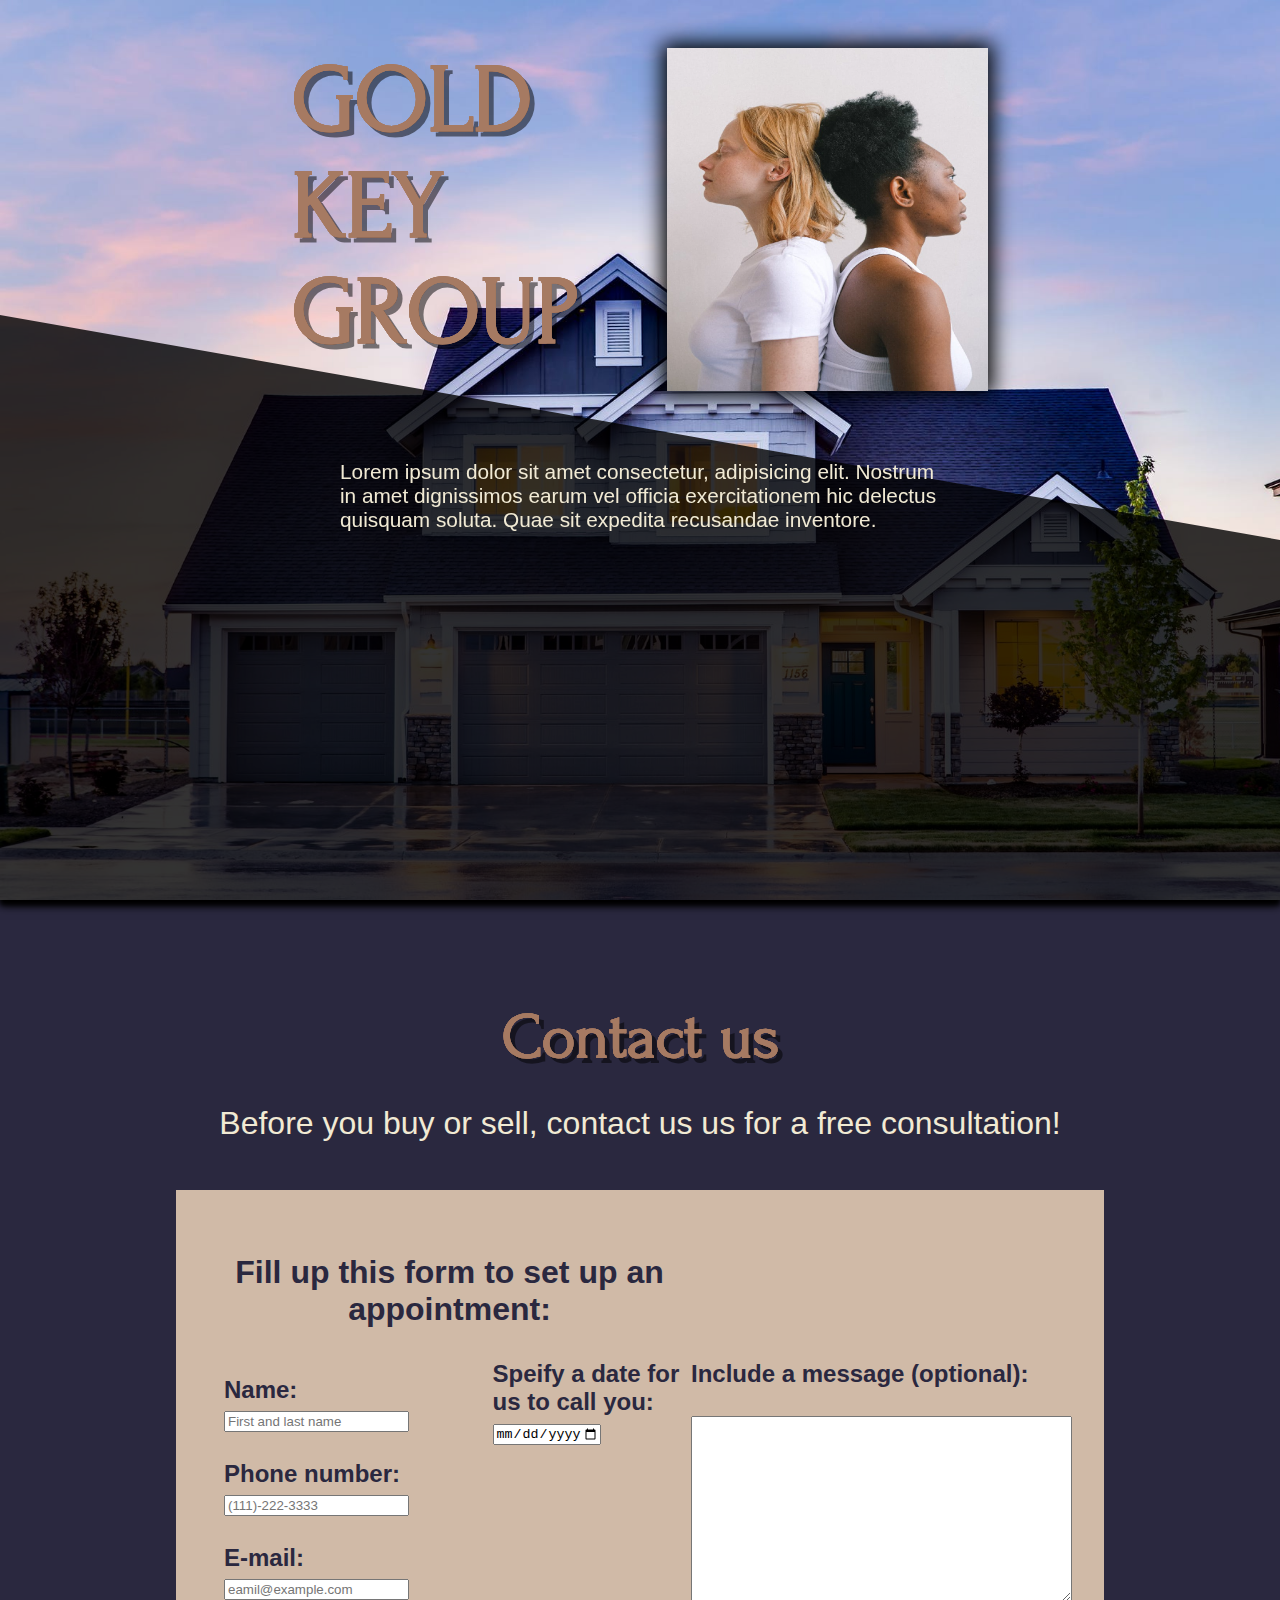
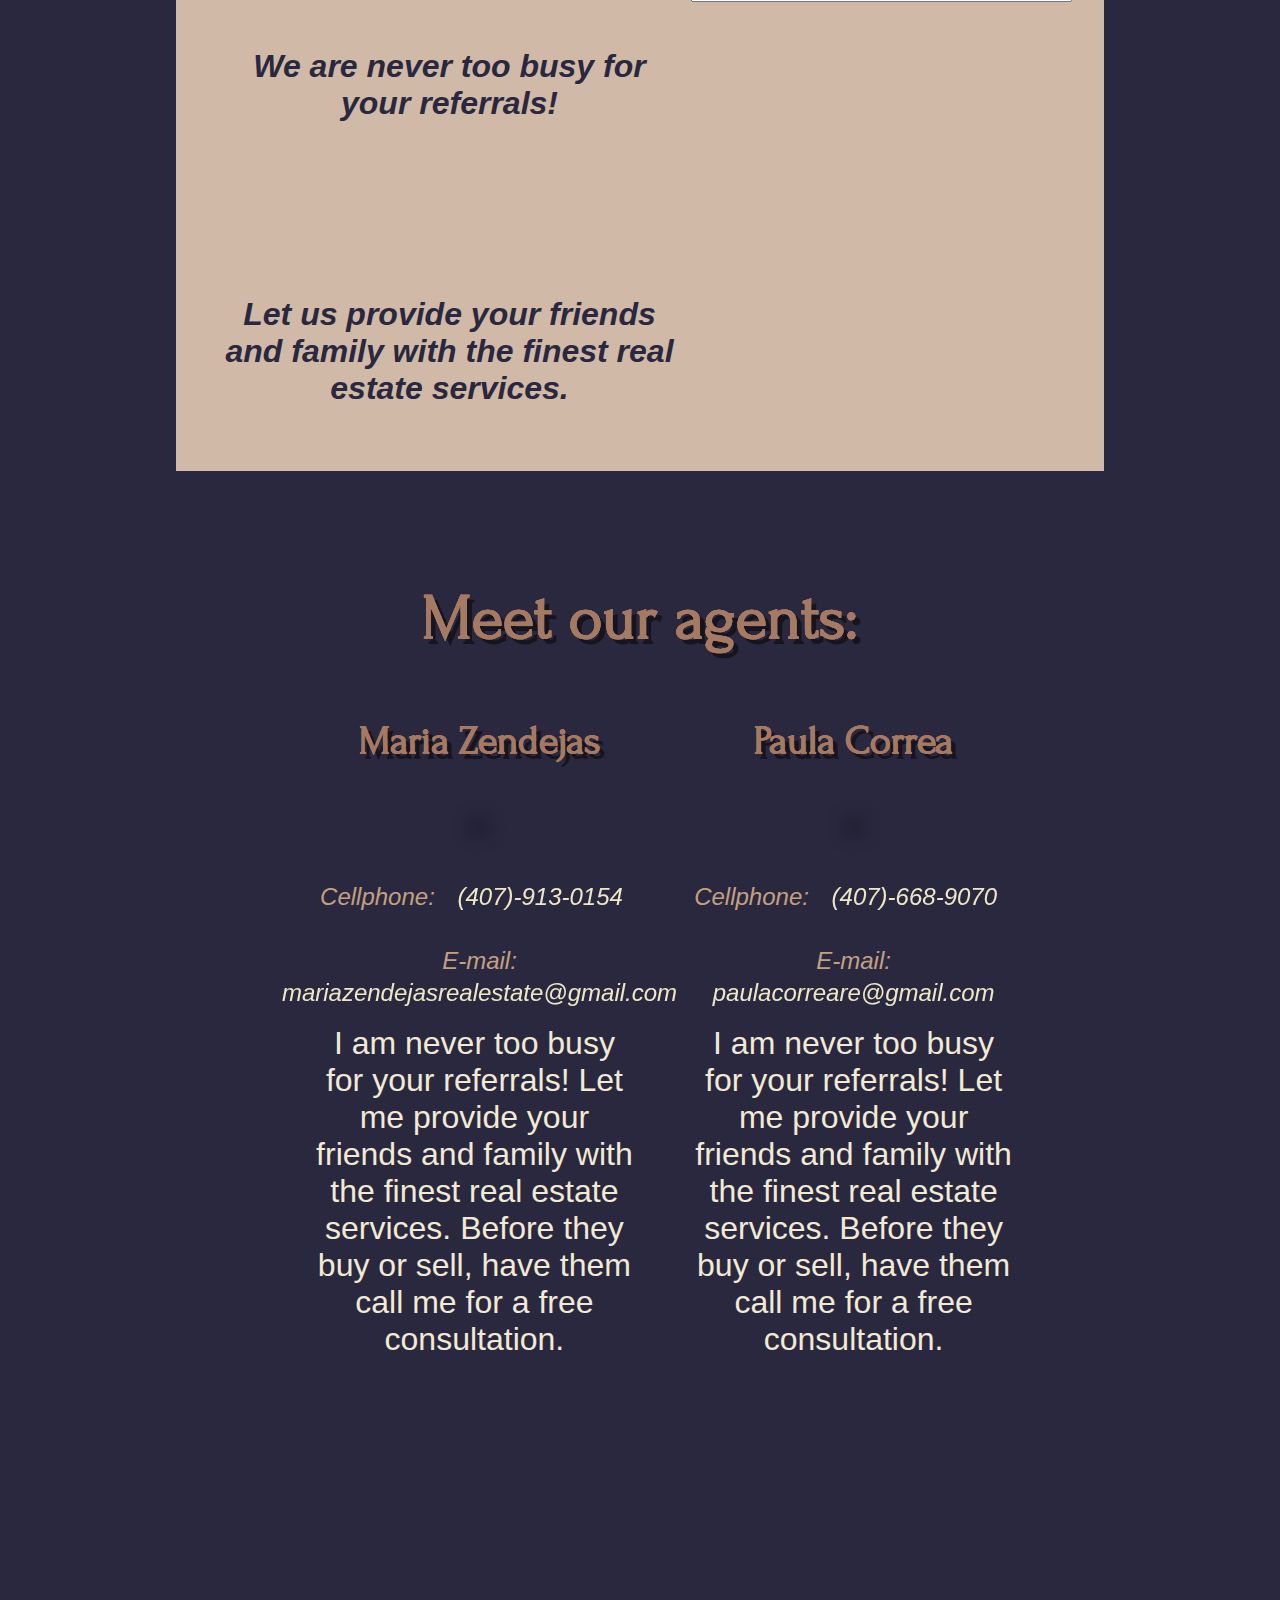
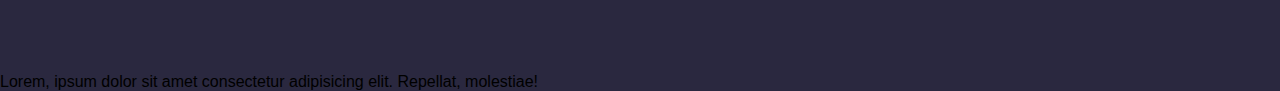
==== HTML/index.html @ a9378dc8 "adding GKG" ====
<!DOCTYPE html>
<html lang="en">
  <head>
    <meta charset="UTF-8" />
    <meta name="viewport" content="width=device-width, initial-scale=1.0" />
    <title>GKG-Prop</title>
    <link rel="stylesheet" href="../CSS/main/main.css" />
    <script
      src="https://kit.fontawesome.com/76fa9a81bb.js"
      crossorigin="anonymous"
    ></script>
  </head>
  <!-- BODY START -->
  <body class="grid">
    <!-- FIRST SCREEN / HEADER START -->
    <section class="first--screen">
      <header class="main-header">
        <div class="flex--container">
          <h1 class="gkg gkg--lrg">
            GOLD <br />
            KEY <br />
            GROUP
          </h1>
          <div class="header--icons">
            <a href="#home">
              <svg class="fas fa-home"></svg>
            </a>
            <a href="#">
              <svg class="fas fa-envelope"></svg>
            </a>
            <a href="#">
              <svg class="fas fa-phone"></svg>
            </a>
          </div>
          <img src="../Images/b2b-2.png" alt="Our Real Estate Agents" />
        </div>
        <p>
          Lorem ipsum dolor sit amet consectetur, adipisicing elit. Nostrum in
          amet dignissimos earum vel officia exercitationem hic delectus
          quisquam soluta. Quae sit expedita recusandae inventore.
        </p>
      </header>
    </section>
    <!-- FIRST SCREEN / HEADER END -->
    <!-- TOP NAVBAR START -->
    <div class="nav--bg" id="home">
      <nav id="main--nav">
        <h3 class="gkg">GKG</h3>
        <ul>
          <li><a href="#">Home</a></li>
          <li><a href="#">About</a></li>
          <li><a href="#">Contact</a></li>
          <li><a href="#">Search</a></li>
        </ul>
      </nav>
    </div>
    <!-- TOP NAVBAR END -->
    <!-- SECOND SCREEN /// FORM /// START -->
    <section class="screen second--screen">
      <div class="content">
        <h1 class="gkg">Contact us</h1>
        <p>Before you buy or sell, contact us us for a free consultation!</p>
        <!-- /// FORM /// -->
        <form action="#" method="post" class="contact--form">
          <p class="form--header">
            Fill up this form to set up an appointment:
          </p>
          <!--  FIRST COLUMN START -->
          <div class="form--1col">
            <!-- ### NAME ### -->
            <label for="name">Name:</label>
            <br />
            <input
              type="text"
              id="name"
              placeholder="First and last name"
              required
            />
            <br />
            <br />
            <!-- ### PHONE NUMBER ### -->
            <label for="phone">Phone number:</label>
            <br />
            <input
              type="tel"
              id="phone"
              placeholder="(111)-222-3333"
              required
            />
            <br />
            <br />
            <!-- ### E-MAIL ### -->
            <label for="email">E-mail:</label>
            <br />
            <input
              type="email"
              id="email"
              placeholder="eamil@example.com"
              required
            />
            <br />
          </div>
          <!--  FIRST COLUMN END -->
          <!-- SECOND COLUMN START -->
          <div class="form--2col">
            <!-- ### DATE ### -->
            <label for="date">
              Speify a date for us to call you:
            </label>
            <br />
            <input type="date" id="date" min="2020-06-08" max="2020-12-31" />
          </div>
          <!-- SECOND COLUMN END -->
          <!-- THIRD COLUMN START -->
          <div class="form--3col">
            <!-- ### MESSAGE ### -->
            <label for="message">Include a message (optional): <br /> </label
            ><br />
            <textarea
              name="message"
              id="message"
              cols="45"
              rows="12"
            ></textarea>
            <br />
          </div>
          <!-- THIRD COLUMN END -->
          <!-- FORM FOOTER START-->
          <div class="form--footer">
            <p>
              We are never too busy for your referrals! <br />
              <svg class="far fa-comments"></svg><br />
              Let us provide your friends and family with the finest real estate
              services.
            </p>
          </div>
          <!-- FORM FOOTER END-->
        </form>
        <!-- /// FORM END /// -->
      </div>
    </section>
    <!-- SECOND SCREEN /// FORM /// END -->
    <!-- THIRD SCREEN START -->
    <section class="screen third--screen">
      <div class="content">
        <h1 class="gkg">Meet our agents:</h1>
        <div class="agents">
          <div class="agent">
            <h2 class="gkg">Maria Zendejas</h2>
            <img src="#" alt="" />
            <address>
              Cellphone: <a href="tel:407-913-0154">(407)-913-0154</a> <br />
              <br />
              E-mail: <br />
              <a
                href="mailto:mariazendejasrealestate@gmail.com?subject=xxxx!&body=xxxxx"
                target="_blank"
                >mariazendejasrealestate@gmail.com</a
              ><br />
            </address>
            <p class="bio bio--m">
              I am never too busy for your referrals! Let me provide your
              friends and family with the finest real estate services. Before
              they buy or sell, have them call me for a free consultation.
            </p>
          </div>
          <div class="agent">
            <h2 class="gkg">Paula Correa</h2>
            <img src="#" alt="" />
            <address>
              Cellphone: <a href="tel:407-668-9070">(407)-668-9070</a> <br />
              <br />
              E-mail: <br />
              <a href="mailto:paulacorreare@gmail.com" target="_blank"
                >paulacorreare@gmail.com</a
              ><br />
            </address>
            <p class="bio">
              I am never too busy for your referrals! Let me provide your
              friends and family with the finest real estate services. Before
              they buy or sell, have them call me for a free consultation.
            </p>
          </div>
        </div>
      </div>
    </section>
    <!-- THIRD SCREEN END -->
    <!-- BACK TO TOP NAV START -->
    <nav id="bottom--nav">
      <a href="#top"><svg class="fas fa-arrow-circle-up"></svg></a>
    </nav>
    <!-- BACK TO TOP NAV END -->
    <!-- FOOTER START -->
    <footer>
      Lorem, ipsum dolor sit amet consectetur adipisicing elit. Repellat,
      molestiae!
    </footer>
    <!-- FOOTER END -->
  </body>
  <!-- BODY END -->
</html>
---- CSS/main/main.css ----
@font-face {
  font-family: forum;
  src: url("../../Fonts/Forum.otf");
}

html {
  scroll-behavior: smooth;
}

body {
  margin: 0;
  padding: 0;
  position: relative;
  font-family: -apple-system, BlinkMacSystemFont, "Segoe UI", Roboto, Oxygen, Ubuntu, Cantarell, "Open Sans", "Helvetica Neue", sans-serif;
  background: #2a283f;
}

.gkg {
  color: #a67a62;
  font-family: forum;
}

h1 {
  font-size: 4rem;
  text-shadow: 0 0, 5px 5px rgba(0, 0, 0, 0.5), 0 0, 0 0;
}

h2 {
  font-size: 2.5rem;
  text-shadow: 0 0, 5px 5px rgba(0, 0, 0, 0.5), 0 0, 0 0;
}

p {
  margin: 1em 3rem;
  color: #f1ead4;
}

.main-header {
  display: -ms-grid;
  display: grid;
  -ms-grid-rows: 1fr fit-content;
      grid-template-rows: 1fr -webkit-fit-content;
      grid-template-rows: 1fr fit-content;
  -webkit-box-pack: center;
      -ms-flex-pack: center;
          justify-content: center;
  position: relative;
}

.main-header .gkg--lrg {
  display: inline;
  font-size: 6rem;
  margin: 3rem 0rem;
  text-shadow: 0 0, 5px 5px rgba(0, 0, 0, 0.5), 0 0, 0 0;
}

.main-header p {
  bottom: 30px;
  font-size: 1.3rem;
  width: 600px;
}

.header--icons {
  display: -webkit-box;
  display: -ms-flexbox;
  display: flex;
  -webkit-box-orient: vertical;
  -webkit-box-direction: normal;
      -ms-flex-direction: column;
          flex-direction: column;
  position: absolute;
  font-size: 2em;
  top: 0;
  right: 0;
  margin: 3rem 2rem;
}

.header--icons a:link,
.header--icons a:visited {
  margin: 1rem;
  font-size: 2rem;
  color: #a67a62;
  -webkit-filter: drop-shadow(0px 0px 5px rgba(0, 0, 0, 0.5));
          filter: drop-shadow(0px 0px 5px rgba(0, 0, 0, 0.5));
}

.header--icons a:hover,
.header--icons a:active,
.header--icons a:focus {
  outline: none;
  color: #eee6c6;
}

.flex--container {
  display: -webkit-box;
  display: -ms-flexbox;
  display: flex;
  -ms-flex-wrap: wrap;
      flex-wrap: wrap;
  -webkit-box-pack: justify;
      -ms-flex-pack: justify;
          justify-content: space-between;
}

.flex--container h1 {
  width: 50%;
}

.flex--container img {
  width: 321px;
}

@font-face {
  font-family: forum;
  src: url("../../Fonts/Forum.otf");
}

.nav--bg {
  background: #2a283f;
  position: -webkit-sticky;
  position: sticky;
  top: 0;
  bottom: 0;
  -webkit-box-shadow: 0px 5px 10px 0px;
          box-shadow: 0px 5px 10px 0px;
  z-index: 2;
}

#main--nav {
  background: #2a283f;
  display: -webkit-box;
  display: -ms-flexbox;
  display: flex;
  -webkit-box-pack: justify;
      -ms-flex-pack: justify;
          justify-content: space-between;
  width: 80%;
  margin: 0 auto;
}

#main--nav .gkg {
  font-size: 1.4rem;
  -ms-grid-column-align: center;
      justify-self: center;
  -ms-flex-item-align: center;
      -ms-grid-row-align: center;
      align-self: center;
}

#main--nav ul {
  display: -webkit-box;
  display: -ms-flexbox;
  display: flex;
  -webkit-box-flex: 2;
      -ms-flex: 2;
          flex: 2;
  -webkit-box-pack: end;
      -ms-flex-pack: end;
          justify-content: flex-end;
  -webkit-box-align: center;
      -ms-flex-align: center;
          align-items: center;
}

#main--nav li {
  list-style: none;
}

#main--nav a:link,
#main--nav a:visited {
  position: relative;
  z-index: 1;
  text-decoration: none;
  color: #eee6c6;
  margin: 1rem;
}

#main--nav a:link::after,
#main--nav a:visited::after {
  content: "";
  position: absolute;
  left: 0;
  bottom: -8px;
  width: 100%;
  height: 2px;
  background: currentColor;
  -webkit-transform: scaleX(0);
          transform: scaleX(0);
  -webkit-transform-origin: right;
          transform-origin: right;
  -webkit-transition: -webkit-transform 250ms ease-in;
  transition: -webkit-transform 250ms ease-in;
  transition: transform 250ms ease-in;
  transition: transform 250ms ease-in, -webkit-transform 250ms ease-in;
}

#main--nav a:hover,
#main--nav a:active,
#main--nav a:focus {
  outline: none;
  color: #c3a082;
}

#main--nav a:hover::after,
#main--nav a:active::after,
#main--nav a:focus::after {
  -webkit-transform: scaleX(1);
          transform: scaleX(1);
  -webkit-transform-origin: left;
          transform-origin: left;
}

#bottom--nav {
  display: -webkit-inline-box;
  display: -ms-inline-flexbox;
  display: inline-flex;
  justify-self: flex-end;
  position: absolute;
  position: -webkit-sticky;
  position: sticky;
  bottom: 0;
  margin: 0 0 0 calc(100% - 4rem);
}

#bottom--nav a:link,
#bottom--nav a:visited {
  margin: 1rem;
  font-size: 2rem;
  color: #a67a62;
  -webkit-filter: drop-shadow(0px 0px 5px rgba(0, 0, 0, 0.5));
          filter: drop-shadow(0px 0px 5px rgba(0, 0, 0, 0.5));
}

#bottom--nav a:hover,
#bottom--nav a:active,
#bottom--nav a:focus {
  outline: none;
  color: #eee6c6;
}

@font-face {
  font-family: forum;
  src: url("../../Fonts/Forum.otf");
}

section {
  min-height: 100vh;
  max-height: -webkit-fit-content;
  max-height: -moz-fit-content;
  max-height: fit-content;
}

.screen {
  display: -ms-grid;
  display: grid;
  -ms-grid-columns: 10vw 80vw 10vw;
      grid-template-columns: 10vw 80vw 10vw;
}

.first--screen {
  background: url("../../Images/house--bg.jpeg");
  background-size: cover;
  background-attachment: fixed;
  position: relative;
  z-index: 3;
  -webkit-box-shadow: 0px 5px 5px 0px;
          box-shadow: 0px 5px 5px 0px;
}

.first--screen::after {
  content: "";
  position: absolute;
  background: rgba(0, 0, 0, 0.8);
  background-attachment: sticky;
  -webkit-clip-path: polygon(0 35vh, 100% 60%, 100% 100%, 0 100%);
          clip-path: polygon(0 35vh, 100% 60%, 100% 100%, 0 100%);
  top: 0;
  z-index: -1;
  height: 100%;
  width: 100vw;
}

.third--screen {
  margin: 2rem 0;
}

.content {
  -ms-grid-column: 2;
  -ms-grid-column-span: 1;
  grid-column: 2/3;
  justify-items: center;
}

.content h1 {
  text-align: center;
  margin: 2rem auto;
}

.content p {
  text-align: center;
  margin: 1rem 0;
  font-size: 2rem;
}

.content form {
  display: -ms-grid;
  display: grid;
  margin: 3rem;
  padding: 2rem;
  -ms-grid-columns: (minmax(fitcontent, 33%))[3];
      grid-template-columns: repeat(3, minmax(fitcontent, 33%));
  -ms-grid-rows: (fitcontent)[3];
      grid-template-rows: repeat(3, fitcontent);
  background: #d0baa7;
  font-weight: bold;
  font-size: 1.5rem;
  color: #2a283f;
}

.content form .form--header, .content form .form--1col, .content form .form--footer {
  -ms-grid-column: 1;
  -ms-grid-column-span: 2;
  grid-column: 1/3;
  -ms-grid-row: 1;
  -ms-grid-row-span: 1;
  grid-row: 1/2;
  justify-items: center;
  -webkit-box-align: center;
      -ms-flex-align: center;
          align-items: center;
  padding: 1rem;
  color: #2a283f;
}

.content form .form--header p, .content form .form--1col p, .content form .form--footer p {
  width: 100%;
  color: #2a283f;
  font-size: 2rem;
}

.content form .form--header svg, .content form .form--1col svg, .content form .form--footer svg {
  margin: 0.5rem;
  font-size: 3rem;
  color: #2a283f;
}

.content form .form--1col {
  -ms-grid-column: 1;
  -ms-grid-column-span: 1;
  grid-column: 1/2;
  -ms-grid-row: 2;
  -ms-grid-row-span: 1;
  grid-row: 2/3;
}

.content form .form--2col, .content form .form--3col {
  -ms-grid-column: 2;
  -ms-grid-column-span: 1;
  grid-column: 2/3;
}

.content form .form--3col {
  -ms-grid-column: 3;
  -ms-grid-column-span: 1;
  grid-column: 3/4;
}

.content form .form--footer {
  -ms-grid-column: 1;
  -ms-grid-column-span: 2;
  grid-column: 1/3;
  -ms-grid-row: 3;
  -ms-grid-row-span: 1;
  grid-row: 3/4;
  font-style: italic;
  overflow-wrap: break-word;
}

.content .agents {
  display: -webkit-box;
  display: -ms-flexbox;
  display: flex;
  -webkit-box-pack: space-evenly;
      -ms-flex-pack: space-evenly;
          justify-content: space-evenly;
  -ms-flex-wrap: wrap;
      flex-wrap: wrap;
  text-align: center;
  font-size: 1.5rem;
}

.content .agents a:link,
.content .agents a:visited {
  position: relative;
  z-index: 1;
  text-decoration: none;
  color: #eee6c6;
  margin: 1rem;
}

.content .agents a:link::after,
.content .agents a:visited::after {
  content: "";
  position: absolute;
  left: 0;
  bottom: -8px;
  width: 100%;
  height: 2px;
  background: currentColor;
  -webkit-transform: scaleX(0);
          transform: scaleX(0);
  -webkit-transform-origin: right;
          transform-origin: right;
  -webkit-transition: -webkit-transform 250ms ease-in;
  transition: -webkit-transform 250ms ease-in;
  transition: transform 250ms ease-in;
  transition: transform 250ms ease-in, -webkit-transform 250ms ease-in;
}

.content .agents a:hover,
.content .agents a:active,
.content .agents a:focus {
  outline: none;
  color: #c3a082;
}

.content .agents a:hover::after,
.content .agents a:active::after,
.content .agents a:focus::after {
  -webkit-transform: scaleX(1);
          transform: scaleX(1);
  -webkit-transform-origin: left;
          transform-origin: left;
}

.content .agents position .agent {
  position: initial;
}

.content .agents h2 {
  text-align: center;
  margin-bottom: 1rem;
}

.content .agents img {
  background: white;
}

.content .agents address {
  color: #c3a082;
  line-height: 2rem;
}

.content .agents .bio {
  width: 321px;
}

.content .agents .bio--m {
  margin-left: 3rem;
}

img {
  margin: 3rem 0rem;
  width: 20rem;
  -webkit-box-shadow: 0px 0px 20px 5px;
          box-shadow: 0px 0px 20px 5px;
}

h1 {
  margin: 0;
}

#b2t {
  background: green;
  position: -webkit-sticky;
  position: sticky;
  bottom: 0;
}
/*# sourceMappingURL=main.css.map */
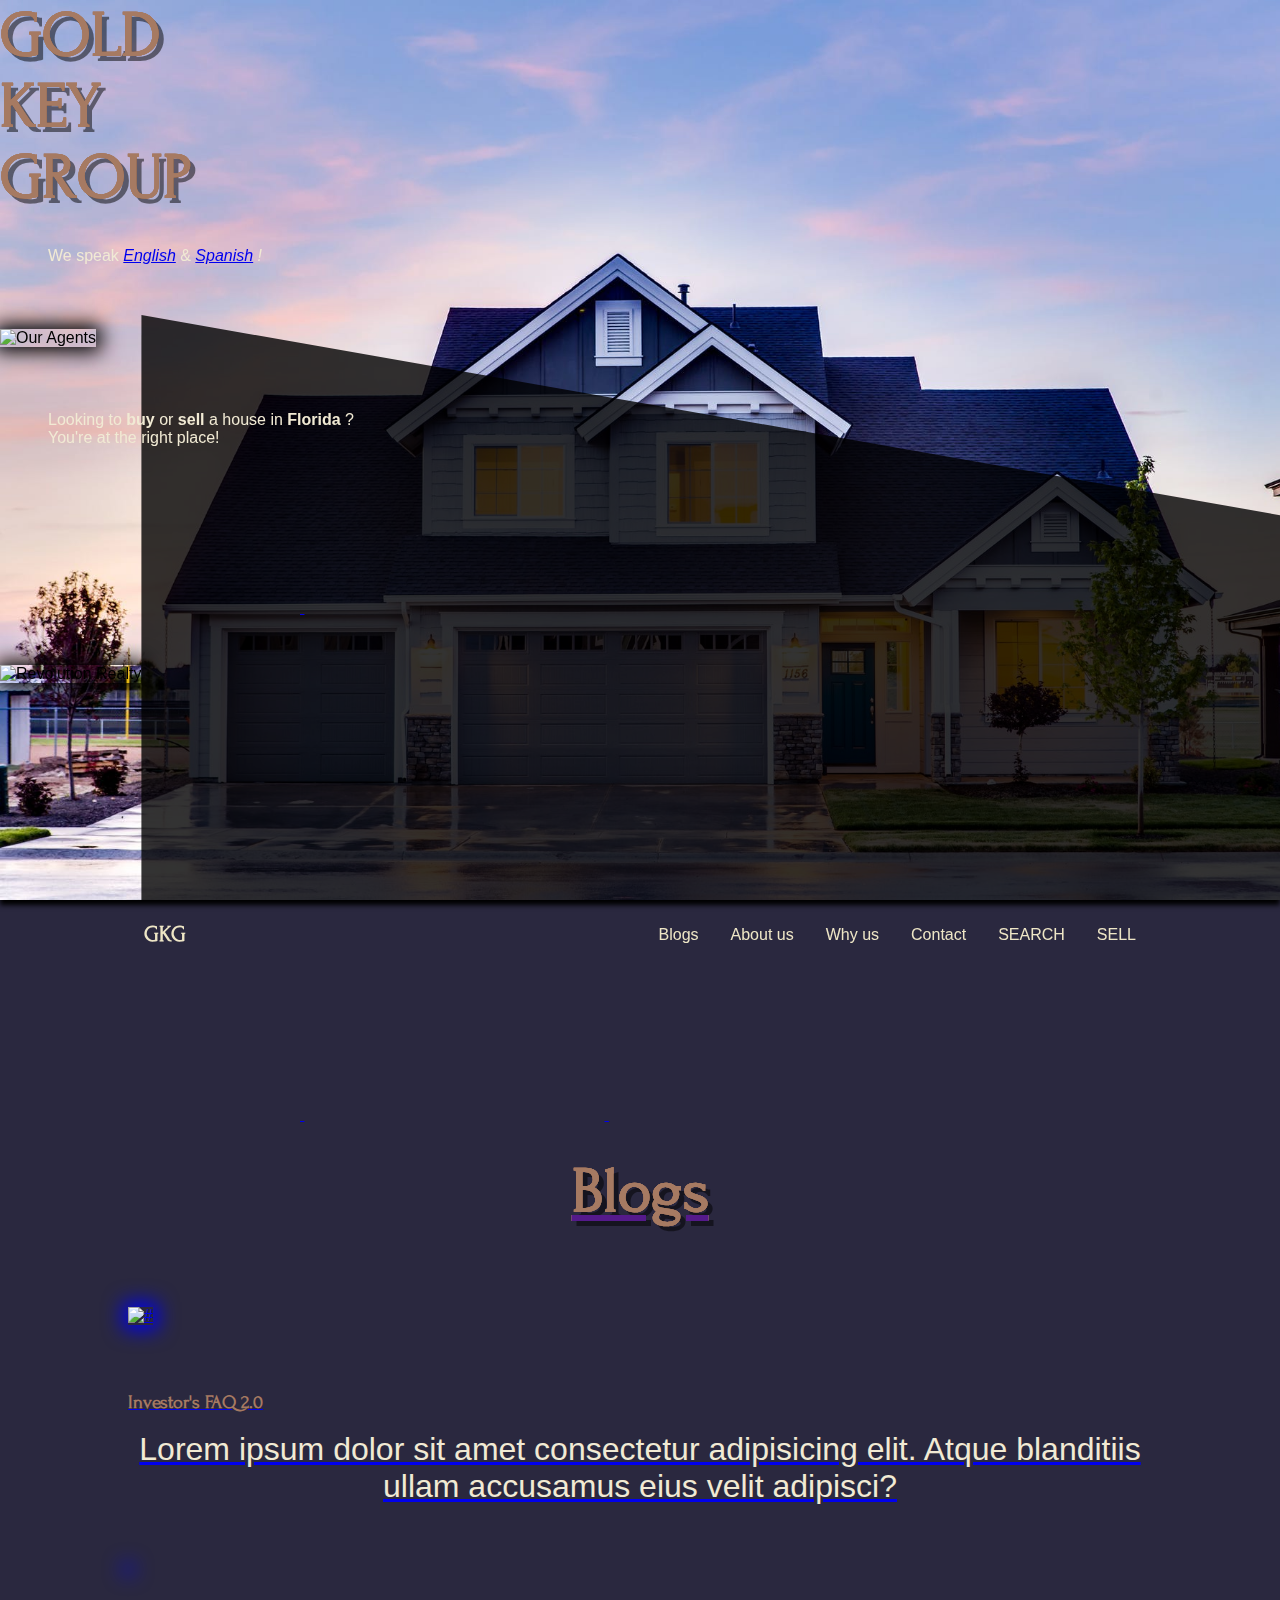
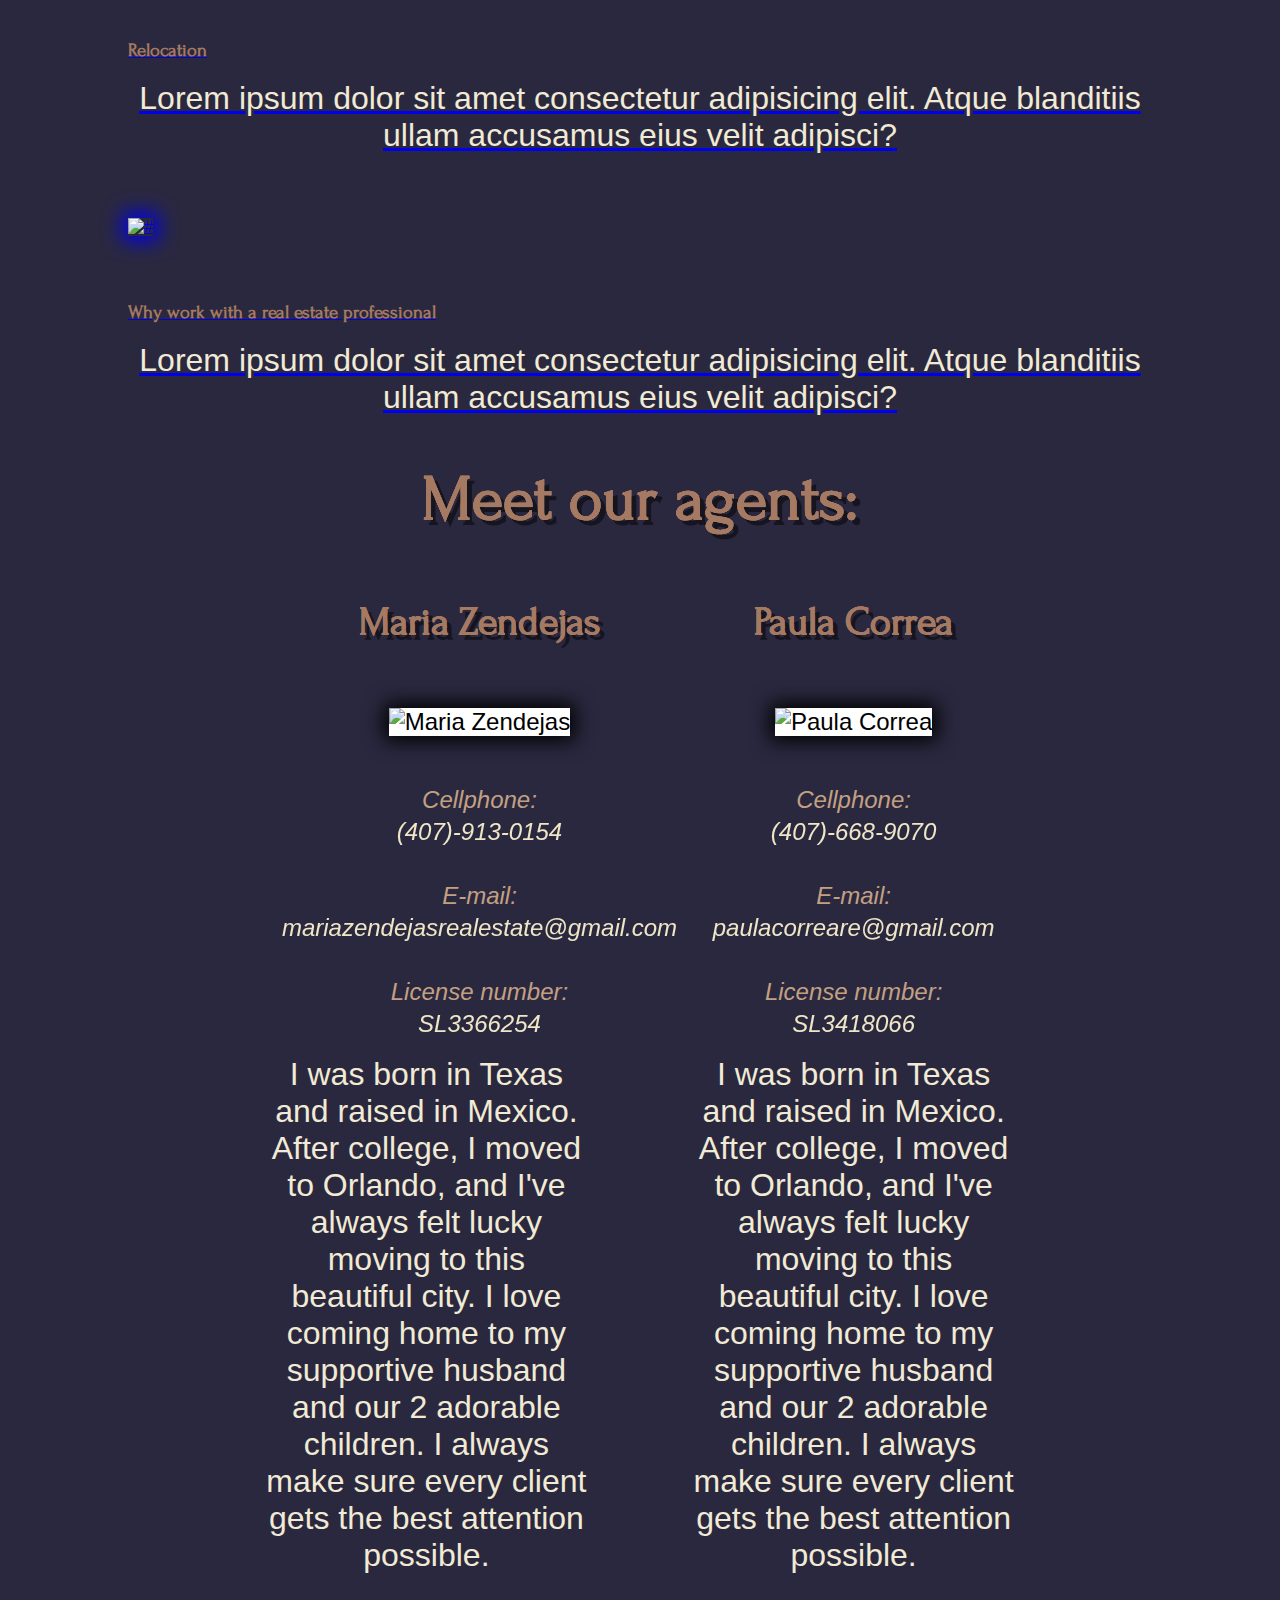
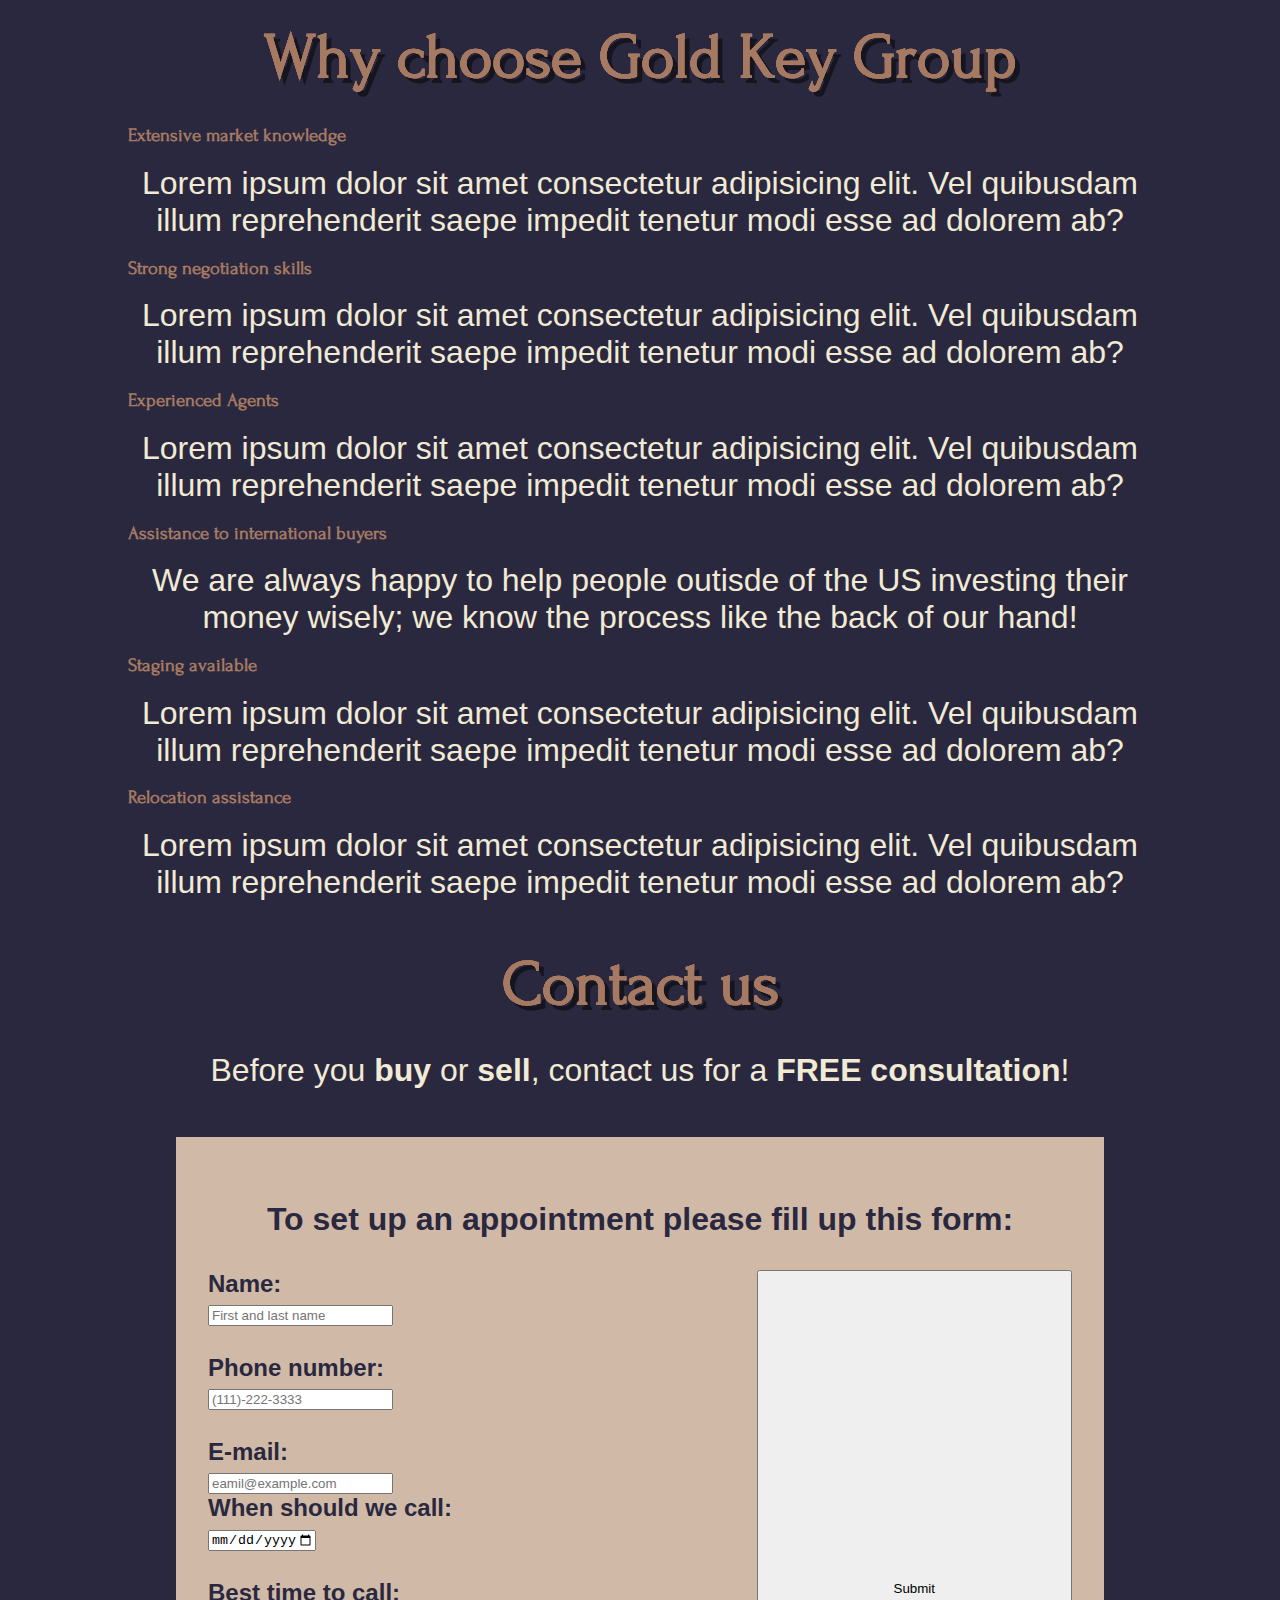
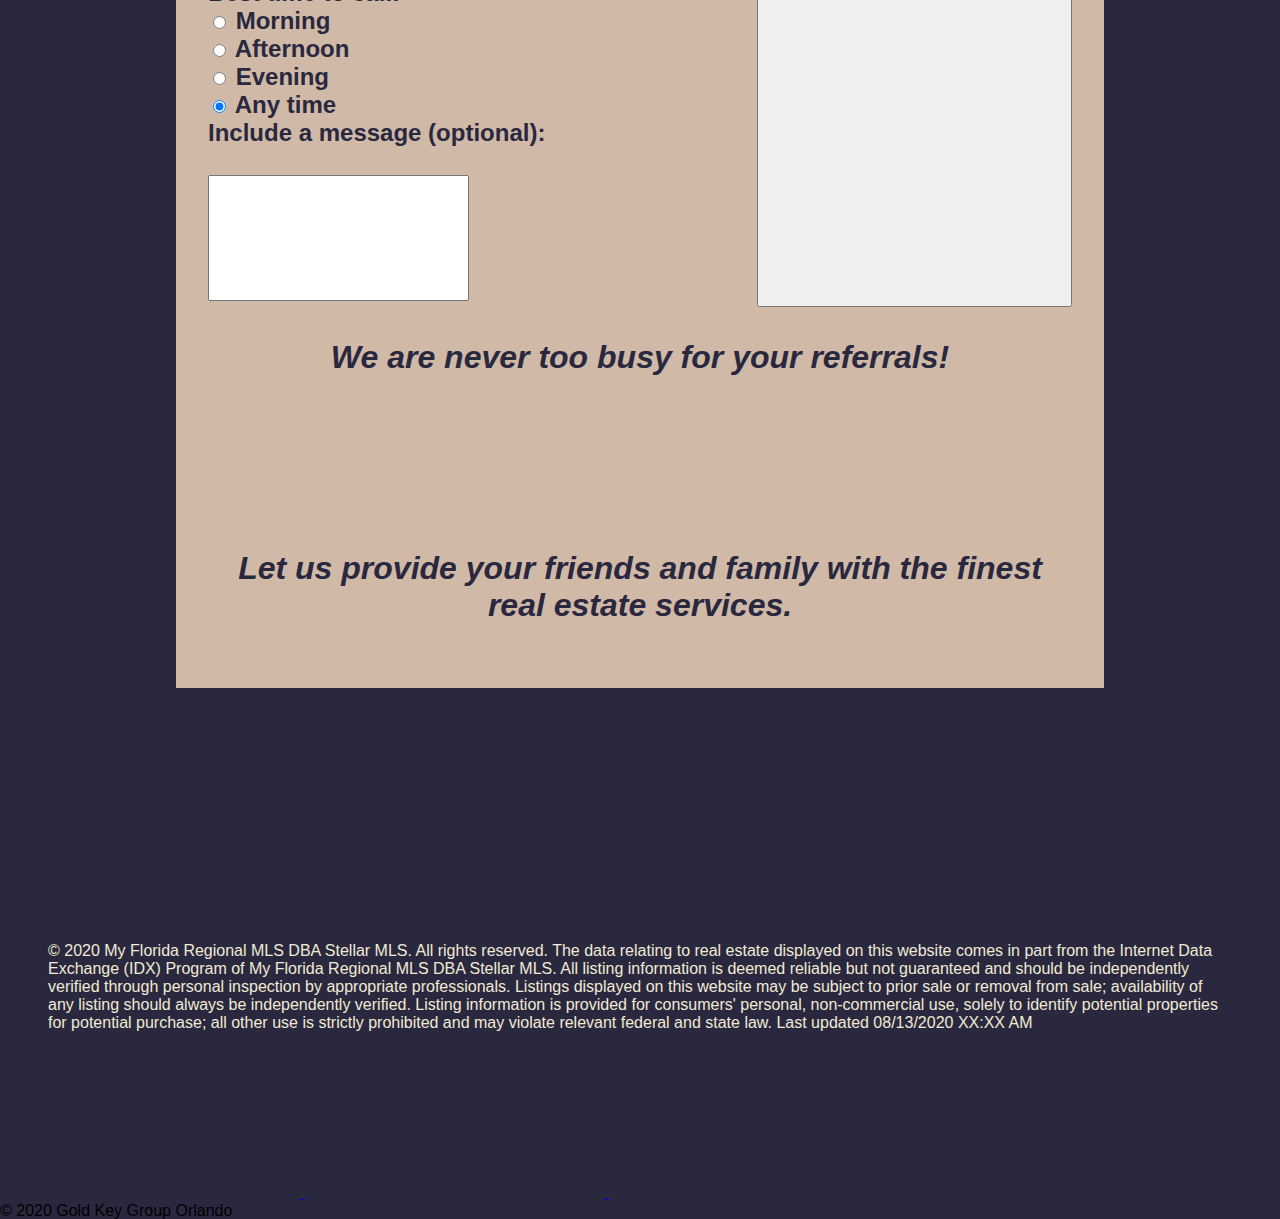
==== commit cf854905: "2.0" ====
--- a/HTML/index.html
+++ b/HTML/index.html
@@ -3,128 +3,397 @@
   <head>
     <meta charset="UTF-8" />
     <meta name="viewport" content="width=device-width, initial-scale=1.0" />
-    <title>GKG-Prop</title>
+    <meta
+      name="description"
+      content="Gold Key Group is part of Realty Revolution, where you can find some of the finest realtors in Orlando"
+    />
+    <meta
+      name="keywords"
+      content="buy house, sell house, buy home, sell home, orlando, florida, realtor, realty, stellar mls, revolution realty, new construction, windermere, winter garden, florida home investment"
+    />
+    <title>Gold Key Group - Realtors in Orlando</title>
+
     <link rel="stylesheet" href="../CSS/main/main.css" />
+    <link rel="shortcut icon" type="image/ico" href="../Images/favicon.ico" />
+
     <script
       src="https://kit.fontawesome.com/76fa9a81bb.js"
       crossorigin="anonymous"
     ></script>
   </head>
   <!-- BODY START -->
-  <body class="grid">
-    <!-- FIRST SCREEN / HEADER START -->
-    <section class="first--screen">
-      <header class="main-header">
-        <div class="flex--container">
-          <h1 class="gkg gkg--lrg">
-            GOLD <br />
-            KEY <br />
-            GROUP
-          </h1>
-          <div class="header--icons">
-            <a href="#home">
-              <svg class="fas fa-home"></svg>
-            </a>
-            <a href="#">
-              <svg class="fas fa-envelope"></svg>
-            </a>
-            <a href="#">
-              <svg class="fas fa-phone"></svg>
-            </a>
-          </div>
-          <img src="../Images/b2b-2.png" alt="Our Real Estate Agents" />
+  <body>
+    <!-- ####################################################################### -->
+    <!-- ####################################################################### -->
+    <!-- HEADER SCREEN START -->
+    <section class="first--screen" id="home">
+      <header class="main--header">
+        <div class="header--flex">
+          <div class="header--col c1">
+            <h1 class="gkg gkg--lrg ts">
+              GOLD <br />
+              KEY <br />
+              GROUP
+            </h1>
+            <br />
+            <p class="egg--p">
+              We speak
+              <em><a href="#ENG" title="Click to translate">English</a></em> &
+              <em><a href="#ESP" title="Click to translate">Spanish</a> !</em>
+            </p>
+          </div>
+          <div class="header--col c2">
+            <img src="../Images/maria-z--and--paula-c.jpg" alt="Our Agents" class="bs" />
+          </div>
         </div>
-        <p>
-          Lorem ipsum dolor sit amet consectetur, adipisicing elit. Nostrum in
-          amet dignissimos earum vel officia exercitationem hic delectus
-          quisquam soluta. Quae sit expedita recusandae inventore.
+        <p class="egg--p" id="header--text">
+          Looking to
+          <b>buy</b>
+          or
+          <b>sell</b>
+          a house in
+          <b>Florida</b>
+          ?
+          <br>
+          You're at the right place! 
         </p>
       </header>
+      <div class="header--icons">
+        <a href="../HTML/index.html#home">
+          <svg class="fas fa-home"></svg>
+        </a>
+        <a
+          href="mailto:mariazendejas@gmail.com, paulacorreare@gmail.com?subject=Inquiry%20from%20your%20website%20&body=Hello!%0D%0A%0D%0AMy%20name%20is%3A%20%0D%0AMy%20phone%20number%20is%3A%20%0D%0AThe%20best%20time%20to%20call%20me%20is%20at%3A%20%0D%0AI'd%20like%20to%20(%20BUY%20%2F%20SELL%20)%20a%20house%20on%20ZIP%20code%3A%20%0D%0A%0D%0A(For%20buying%20fill%20this%20as%20well%2C%20please)%0D%0A%0D%0AMy%20price%20range%20for%20buying%20is%3A%20%0D%0AMinimum%20sq%20feet%3A%0D%0ABeds%3A%20%0D%0A%0D%0A(Please%20edit%20this%20template%20to%20fit%20your%20inquiry%20or%20delete%20the%20fields%20and%20type%20in%20your%20message)"
+          target="_blank"
+        >
+          <svg class="fas fa-envelope"></svg>
+        </a>
+        <a href="../HTML/index.html#phone--numbers">
+          <svg class="fas fa-phone"></svg>
+        </a>
+      </div>
+      <div class="header--b--icons">
+        <a href="https://www.facebook.com/goldkeyorlando/" target="_blank">
+          <svg class="fab fa-facebook-f"></svg>
+        </a>
+        <a href="https://www.instagram.com/goldkey_orlando/" target="_blank">
+          <i class="fab fa-instagram fa-fw"></i>
+        </a>
+        <a href="#" target="_blank">
+          <svg class="fab fa-twitter"></svg>
+        </a>
+      </div>
+      <img
+        src="../Images/Revolution Realty.png"
+        alt="Revolution Realty"
+        class="rr--logo bs"
+      />
     </section>
-    <!-- FIRST SCREEN / HEADER END -->
-    <!-- TOP NAVBAR START -->
-    <div class="nav--bg" id="home">
+<!-- HEADER SCREEN END -->
+<!-- ####################################################################### -->
+<!-- ####################################################################### -->
+<!-- TOP NAVBAR START -->
+    <div id="top--nav">
       <nav id="main--nav">
-        <h3 class="gkg">GKG</h3>
+        <h3 class="gkg"><a href="index.html">GKG</a></h3>
         <ul>
-          <li><a href="#">Home</a></li>
-          <li><a href="#">About</a></li>
-          <li><a href="#">Contact</a></li>
-          <li><a href="#">Search</a></li>
+          <li><a href="../HTML/index.html#blogs--in--main">Blogs</a></li>
+          <li><a href="../HTML/index.html#phone--numbers">About us</a></li>
+          <li><a href="../HTML/index.html#why--us">Why us</a></li>
+          <li><a href="../HTML/index.html#contact">Contact</a></li>
+          <li><a href="../HTML/search.html" target="_blank">SEARCH</a></li>
+          <li><a href="../HTML/sell.html" id="sell--home">SELL</a></li>
         </ul>
       </nav>
     </div>
+    
+    
     <!-- TOP NAVBAR END -->
-    <!-- SECOND SCREEN /// FORM /// START -->
-    <section class="screen second--screen">
+<!-- ####################################################################### -->
+<!-- ####################################################################### -->
+    <!-- MAIN START -->
+    <main>
+
+<!-- ####################################################################### -->
+<!-- ####################################################################### -->
+    <!-- BLOG SCREEN START -->
+    <div id="nav--icons">
+            <a href="../HTML/index.html#home">
+              <svg class="fas fa-home"></svg>
+            </a>
+            <a
+              href="mailto:mariazendejas@gmail.com, paulacorreare@gmail.com?subject=Inquiry%20from%20your%20website%20&body=Hello!%0D%0A%0D%0AMy%20name%20is%3A%20%0D%0AMy%20phone%20number%20is%3A%20%0D%0AThe%20best%20time%20to%20call%20me%20is%20at%3A%20%0D%0AI'd%20like%20to%20(%20BUY%20%2F%20SELL%20)%20a%20house%20on%20ZIP%20code%3A%20%0D%0A%0D%0A(For%20buying%20fill%20this%20as%20well%2C%20please)%0D%0A%0D%0AMy%20price%20range%20for%20buying%20is%3A%20%0D%0AMinimum%20sq%20feet%3A%0D%0ABeds%3A%20%0D%0A%0D%0A(Please%20edit%20this%20template%20to%20fit%20your%20inquiry%20or%20delete%20the%20fields%20and%20type%20in%20your%20message)"
+              target="_blank"
+            >
+              <svg class="fas fa-envelope"></svg>
+            </a>
+            <a href="../HTML/index.html#phone--numbers">
+              <svg class="fas fa-phone"></svg>
+            </a>
+    </div>
+    <section class="screen">
       <div class="content">
-        <h1 class="gkg">Contact us</h1>
-        <p>Before you buy or sell, contact us us for a free consultation!</p>
+        <a href="" class="title--a" title="Click here to view more blogs">
+        <h1 class="gkg ts" id="blogs--in--main">Blogs</h1>
+        </a>
+          <div class="blog--flex">
+            <a href="#" class="blog--box">
+              <img src="../Images/faq.jpeg" alt="#" class="blog--img">
+                <h3 class="blog--title gkg">
+                  Investor's FAQ 2.0
+                </h3>
+              <p class="blog--p">
+                <!-- LOREM 15 -->
+              Lorem ipsum dolor sit amet consectetur adipisicing elit. Atque blanditiis ullam accusamus eius velit adipisci?
+              </p>
+            </a>
+            <a href="#" class="blog--box">
+              <img src="../Images/faq.jpeg" alt="" class="blog--img">
+                <h3 class="blog--title gkg">
+                  Relocation
+                </h3>
+              <p class="blog--p">
+              Lorem ipsum dolor sit amet consectetur adipisicing elit. Atque blanditiis ullam accusamus eius velit adipisci?
+              </p>
+            </a>
+            <a href="#" class="blog--box">
+              <img src="../Images/faq.jpeg" alt="#" class="blog--img">
+                <h3 class="blog--title gkg">
+                  Why work with a real estate professional
+                </h3>  
+              <p class="blog--p">
+              Lorem ipsum dolor sit amet consectetur adipisicing elit. Atque blanditiis ullam accusamus eius velit adipisci?
+              </p>
+            </a>
+          </div>
+        </div>
+    </section>
+    <!-- BLOG SCREEN END -->
+<!-- ####################################################################### -->
+<!-- ####################################################################### -->
+    <!-- MEET OUR AGENTS SCREEN START -->
+    <section class="screen">
+      <div class="content">
+        <h1 class="gkg ts" id="phone--numbers">Meet our agents:</h1>
+        <div class="agents">
+          <div class="agent">
+            <h2 class="gkg ts">Maria Zendejas</h2>
+            <img src="../Images/mz.png" alt="Maria Zendejas" class="bs"/>
+            <address >
+              Cellphone: 
+              <br>
+              <a href="tel:407-913-0154" title="Call Maria">(407)-913-0154</a> 
+              <br />
+              <br />
+              E-mail: 
+              <br />
+              <a href="mailto:mariazendejas@gmail.com?subject=Inquiry%20from%20your%20website%20&body=Hello%2C%20Maria%2C%0D%0A%0D%0AMy%20name%20is%3A%20%0D%0AMy%20phone%20number%20is%3A%20%0D%0AThe%20best%20time%20to%20call%20me%20is%20at%3A%20%0D%0AI'd%20like%20to%20(%20BUY%20%2F%20SELL%20)%20a%20house%20on%20ZIP%20code%3A%20%0D%0A%0D%0A(For%20buying%20fill%20this%20as%20well%2C%20please)%0D%0A%0D%0AMy%20price%20range%20for%20buying%20is%3A%20%0D%0AMinimum%20sq%20feet%3A%0D%0ABeds%3A%20%0D%0A%0D%0A(Please%20edit%20this%20template%20to%20fit%20your%20inquiry%20or%20delete%20the%20fields%20and%20type%20in%20your%20message)" target="_blank" title="Send an e-mail to Maria">
+                mariazendejasrealestate@gmail.com
+                </a>
+              <br />
+              <br />
+              License number:
+              <br>
+              <a href="https://www.myfloridalicense.com/LicenseDetail.asp?SID=&id=980D2A1CDD96CB8620D70B49874C2E30" target="_blank">SL3366254</a>
+              <br />
+            </address>
+            <p class="bio">
+              I was born in Texas and raised in Mexico. After college, I moved to Orlando, and I've always felt lucky moving to this beautiful city. I love coming home to my supportive husband and our 2 adorable children. I always make sure every client gets the best attention possible.
+            </p>
+          </div>
+          <div class="agent">
+            <h2 class="gkg ts">Paula Correa</h2>
+            <img src="../Images/paula-correa.jpeg" alt="Paula Correa" class="bs"/>
+            <address>
+              Cellphone: 
+              <br />
+              <a href="tel:407-668-9070" title="Call Paula">(407)-668-9070</a> 
+              <br />
+              <br />
+              E-mail: 
+              <br />
+              <a href="mailto:paulacorreare@gmail.com?subject=Inquiry%20from%20your%20website%20&body=Hello%2C%20Paula%2C%0D%0A%0D%0AMy%20name%20is%3A%20%0D%0AMy%20phone%20number%20is%3A%20%0D%0AThe%20best%20time%20to%20call%20me%20is%20at%3A%20%0D%0AI'd%20like%20to%20(%20BUY%20%2F%20SELL%20)%20a%20house%20on%20ZIP%20code%3A%20%0D%0A%0D%0A(For%20buying%20fill%20this%20as%20well%2C%20please)%0D%0A%0D%0AMy%20price%20range%20for%20buying%20is%3A%20%0D%0AMinimum%20sq%20feet%3A%0D%0ABeds%3A%20%0D%0A%0D%0A(Please%20edit%20this%20template%20to%20fit%20your%20inquiry%20or%20delete%20the%20fields%20and%20type%20in%20your%20message)" target="_blank" title="Send an e-mail to Paula">
+                paulacorreare@gmail.com
+                </a>
+              <br />
+              <br>
+              License number: 
+              <br>
+              <a href="https://www.myfloridalicense.com/LicenseDetail.asp?SID=&id=59AD9E8395438A14D2DFCB680BAD1898" target="_blank">SL3418066</a>
+              <br>
+            </address>
+            <p class="bio">
+              I was born in Texas and raised in Mexico. After college, I moved to Orlando, and I've always felt lucky moving to this beautiful city. I love coming home to my supportive husband and our 2 adorable children. I always make sure every client gets the best attention possible.
+            </p>
+          </div>
+        </div>
+    </section>
+    <!-- MEET OUR AGENTS SCREEN END -->
+<!-- ####################################################################### -->
+<!-- ####################################################################### -->
+    <!-- WHY US SCREEN START -->
+    <section class="screen">
+      <div class="content">
+        <h1 class="gkg ts" id="why--us">Why choose Gold Key Group</h1>
+        <div class="why--us">
+          
+          <div class="why--us--box">
+            <div class="why--us--box--h3 gkg">
+              <h3 class="gkg ts">Extensive market knowledge</h3>
+            </div>
+            <div class="why--us--box--p">
+              <p>Lorem ipsum dolor sit amet consectetur adipisicing elit. Vel quibusdam illum reprehenderit saepe impedit tenetur modi esse ad dolorem ab?</p>
+            </div>
+          </div>
+          <div class="why--us--box">
+            <div class="why--us--box--h3 gkg">
+              <h3 class="gkg ts">Strong negotiation skills</h3>
+            </div>
+            <div class="why--us--box--p">
+              <p>Lorem ipsum dolor sit amet consectetur adipisicing elit. Vel quibusdam illum reprehenderit saepe impedit tenetur modi esse ad dolorem ab?</p>
+            </div>
+          </div>
+          <div class="why--us--box">
+            <div class="why--us--box--h3 gkg">
+              <h3 class="gkg ts">Experienced Agents</h3>
+            </div>
+            <div class="why--us--box--p">
+              <p>Lorem ipsum dolor sit amet consectetur adipisicing elit. Vel quibusdam illum reprehenderit saepe impedit tenetur modi esse ad dolorem ab?</p>
+            </div>
+          </div>
+          <div class="why--us--box">
+            <div class="why--us--box--h3 gkg">
+              <h3 class="gkg ts">Assistance to international buyers</h3>
+            </div>
+            <div class="why--us--box--p">
+              <p>
+                We are always happy to help people outisde of the US investing their money wisely; we know the process like the back of our hand!
+              </p>
+            </div>
+          </div>
+          <div class="why--us--box">
+            <div class="why--us--box--h3 gkg">
+              <h3 class="gkg ts">Staging available</h3>
+            </div>
+            <div class="why--us--box--p">
+              <p>Lorem ipsum dolor sit amet consectetur adipisicing elit. Vel quibusdam illum reprehenderit saepe impedit tenetur modi esse ad dolorem ab?</p>
+            </div>
+          </div>
+          <div class="why--us--box">
+            <div class="why--us--box--h3 gkg">
+              <h3 class="gkg ts">Relocation assistance</h3>
+            </div>
+            <div class="why--us--box--p">
+              <p>Lorem ipsum dolor sit amet consectetur adipisicing elit. Vel quibusdam illum reprehenderit saepe impedit tenetur modi esse ad dolorem ab?</p>
+            </div>
+          </div>
+          
+        </div>
+      </div>
+    </section>
+    <!-- WHY US SCREEN END -->
+<!-- ####################################################################### -->
+<!-- ####################################################################### -->
+    <!-- FORM SCREEN START -->
+    <section class="screen">
+      <div class="content" >
+        <h1 class="gkg ts" id="contact">Contact us</h1>
+        <p class="egg--p">Before you <b>buy</b> or <b>sell</b>, contact us for a <b>FREE consultation</b>!</p>
         <!-- /// FORM /// -->
-        <form action="#" method="post" class="contact--form">
+        <form action="#" method="post" class="contact--form" id="form--contact--us">
           <p class="form--header">
-            Fill up this form to set up an appointment:
+            To set up an appointment please fill up this form:
           </p>
-          <!--  FIRST COLUMN START -->
-          <div class="form--1col">
-            <!-- ### NAME ### -->
-            <label for="name">Name:</label>
-            <br />
-            <input
-              type="text"
-              id="name"
-              placeholder="First and last name"
-              required
-            />
-            <br />
-            <br />
-            <!-- ### PHONE NUMBER ### -->
-            <label for="phone">Phone number:</label>
-            <br />
-            <input
-              type="tel"
-              id="phone"
-              placeholder="(111)-222-3333"
-              required
-            />
-            <br />
-            <br />
-            <!-- ### E-MAIL ### -->
-            <label for="email">E-mail:</label>
-            <br />
-            <input
-              type="email"
-              id="email"
-              placeholder="eamil@example.com"
-              required
-            />
-            <br />
-          </div>
-          <!--  FIRST COLUMN END -->
-          <!-- SECOND COLUMN START -->
-          <div class="form--2col">
-            <!-- ### DATE ### -->
-            <label for="date">
-              Speify a date for us to call you:
-            </label>
-            <br />
-            <input type="date" id="date" min="2020-06-08" max="2020-12-31" />
-          </div>
-          <!-- SECOND COLUMN END -->
-          <!-- THIRD COLUMN START -->
-          <div class="form--3col">
-            <!-- ### MESSAGE ### -->
-            <label for="message">Include a message (optional): <br /> </label
-            ><br />
-            <textarea
-              name="message"
-              id="message"
-              cols="45"
-              rows="12"
-            ></textarea>
-            <br />
-          </div>
-          <!-- THIRD COLUMN END -->
+          <div class="form--data">
+            <!--  FIRST COLUMN START -->
+            <div class="form--col">
+              <!-- ### NAME ### -->
+              <label for="name">Name:</label>
+              <br />
+              <input
+                type="text"
+                name="name"
+                id="name"
+                placeholder="First and last name"
+                required
+              />
+              <br />
+              <br />
+              <!-- ### PHONE NUMBER ### -->
+              <label for="phone">Phone number:</label>
+              <br />
+              <input
+                type="tel"
+                name="phone"
+                id="phone"
+                placeholder="(111)-222-3333"
+                required
+              />
+              <br />
+              <br />
+              <!-- ### E-MAIL ### -->
+              <label for="email">E-mail:</label>
+              <br />
+              <input
+                type="email"
+                name="email"
+                id="email"
+                placeholder="eamil@example.com"
+                required
+              />
+              <br />
+            </div>
+            <!--  FIRST COLUMN END -->
+            <!-- SECOND COLUMN START -->
+            <div class="form--col">
+              <!-- ### DATE ### -->
+              <label for="date">
+                When should we call:
+              </label>
+              <br />
+              <input type="date" name="date" id="date" min="2020-08-06" max="2020-12-31" required/>
+              <br />
+              <br />
+              <!-- ### TIME ### -->
+              <div class="form--time">
+                <label for="time">Best time to call:</label>
+                <br />
+                <input type="radio" name="time" id="morning"  value="morning" >
+                <label for="time1" class="form--time--option">Morning</label>
+                <br>
+                <input type="radio" name="time" id="afternoon"  value="afternoon">
+                <label for="time2" class="form--time--option">Afternoon</label>
+                <br>
+                <input type="radio" name="time" id="evening"  value="evening">
+                <label for="time3" class="form--time--option">Evening</label>
+                <br>
+                <input type="radio" name="time" id="time4"  value="true" checked>
+                <label for="time4" class="form--time--option">Any time</label>
+              </div>
+            </div>
+            <!-- SECOND COLUMN END -->
+            <!-- THIRD COLUMN START -->
+            <div class="form--col">
+              <!-- ### MESSAGE ### -->
+              <label for="message">Include a message (optional):  </label>
+              <br />
+              <br />
+              <textarea
+                name="message"
+                name="message"
+                id="message"
+                form="form--contact--us"
+                cols="30"
+                rows="8"
+                style="resize: none;"
+              ></textarea>
+              <br />
+            </div>
+            <!-- THIRD COLUMN END -->
+          </div>
+          <!-- SUBMIT START -->
+          <input type="submit" id="submit" value="Submit">
+          <!-- SUBMIT END -->
           <!-- FORM FOOTER START-->
           <div class="form--footer">
             <p>
@@ -139,61 +408,49 @@
         <!-- /// FORM END /// -->
       </div>
     </section>
-    <!-- SECOND SCREEN /// FORM /// END -->
-    <!-- THIRD SCREEN START -->
-    <section class="screen third--screen">
-      <div class="content">
-        <h1 class="gkg">Meet our agents:</h1>
-        <div class="agents">
-          <div class="agent">
-            <h2 class="gkg">Maria Zendejas</h2>
-            <img src="#" alt="" />
-            <address>
-              Cellphone: <a href="tel:407-913-0154">(407)-913-0154</a> <br />
-              <br />
-              E-mail: <br />
-              <a
-                href="mailto:mariazendejasrealestate@gmail.com?subject=xxxx!&body=xxxxx"
-                target="_blank"
-                >mariazendejasrealestate@gmail.com</a
-              ><br />
-            </address>
-            <p class="bio bio--m">
-              I am never too busy for your referrals! Let me provide your
-              friends and family with the finest real estate services. Before
-              they buy or sell, have them call me for a free consultation.
-            </p>
-          </div>
-          <div class="agent">
-            <h2 class="gkg">Paula Correa</h2>
-            <img src="#" alt="" />
-            <address>
-              Cellphone: <a href="tel:407-668-9070">(407)-668-9070</a> <br />
-              <br />
-              E-mail: <br />
-              <a href="mailto:paulacorreare@gmail.com" target="_blank"
-                >paulacorreare@gmail.com</a
-              ><br />
-            </address>
-            <p class="bio">
-              I am never too busy for your referrals! Let me provide your
-              friends and family with the finest real estate services. Before
-              they buy or sell, have them call me for a free consultation.
-            </p>
-          </div>
+    <!-- FORM SCREEN END -->
+    </main>
+    <!-- MAIN END -->
+<!-- ####################################################################### -->
+<!-- ####################################################################### -->
+    <!-- BACK TO TOP NAV START -->
+    
+    <nav id="bottom--nav">
+      <a href="#blogs--in--main"><svg class="fas fa-arrow-circle-up"></svg></a>
+    </nav>
+    <!-- BACK TO TOP NAV END -->
+<!-- ####################################################################### -->
+<!-- ####################################################################### -->
+    <!-- FOOTER START -->
+    <footer>
+      <p>
+        &copy; 2020 My Florida Regional MLS DBA Stellar MLS. All rights
+        reserved. The data relating to real estate displayed on this website
+        comes in part from the Internet Data Exchange (IDX) Program of My
+        Florida Regional MLS DBA Stellar MLS. All listing information is deemed
+        reliable but not guaranteed and should be independently verified through
+        personal inspection by appropriate professionals. Listings displayed on
+        this website may be subject to prior sale or removal from sale;
+        availability of any listing should always be independently verified.
+        Listing information is provided for consumers' personal, non-commercial
+        use, solely to identify potential properties for potential purchase; all
+        other use is strictly prohibited and may violate relevant federal and
+        state law. Last updated 08/13/2020 XX:XX AM
+      </p>
+      <div class="footer--grid">
+        <div class="footer--b--icons">
+          <a href="https://www.facebook.com/goldkeyorlando/">
+            <svg class="fab fa-facebook-square"></svg>
+          </a>
+          <a href="https://www.instagram.com/goldkey_orlando/">
+            <svg class="fab fa-instagram-square"></svg>
+          </a>
+          <a href="#">
+            <svg class="fab fa-twitter-square"></svg>
+          </a>
         </div>
       </div>
-    </section>
-    <!-- THIRD SCREEN END -->
-    <!-- BACK TO TOP NAV START -->
-    <nav id="bottom--nav">
-      <a href="#top"><svg class="fas fa-arrow-circle-up"></svg></a>
-    </nav>
-    <!-- BACK TO TOP NAV END -->
-    <!-- FOOTER START -->
-    <footer>
-      Lorem, ipsum dolor sit amet consectetur adipisicing elit. Repellat,
-      molestiae!
+      <div class="copy">&copy; 2020 Gold Key Group Orlando</div>
     </footer>
     <!-- FOOTER END -->
   </body>
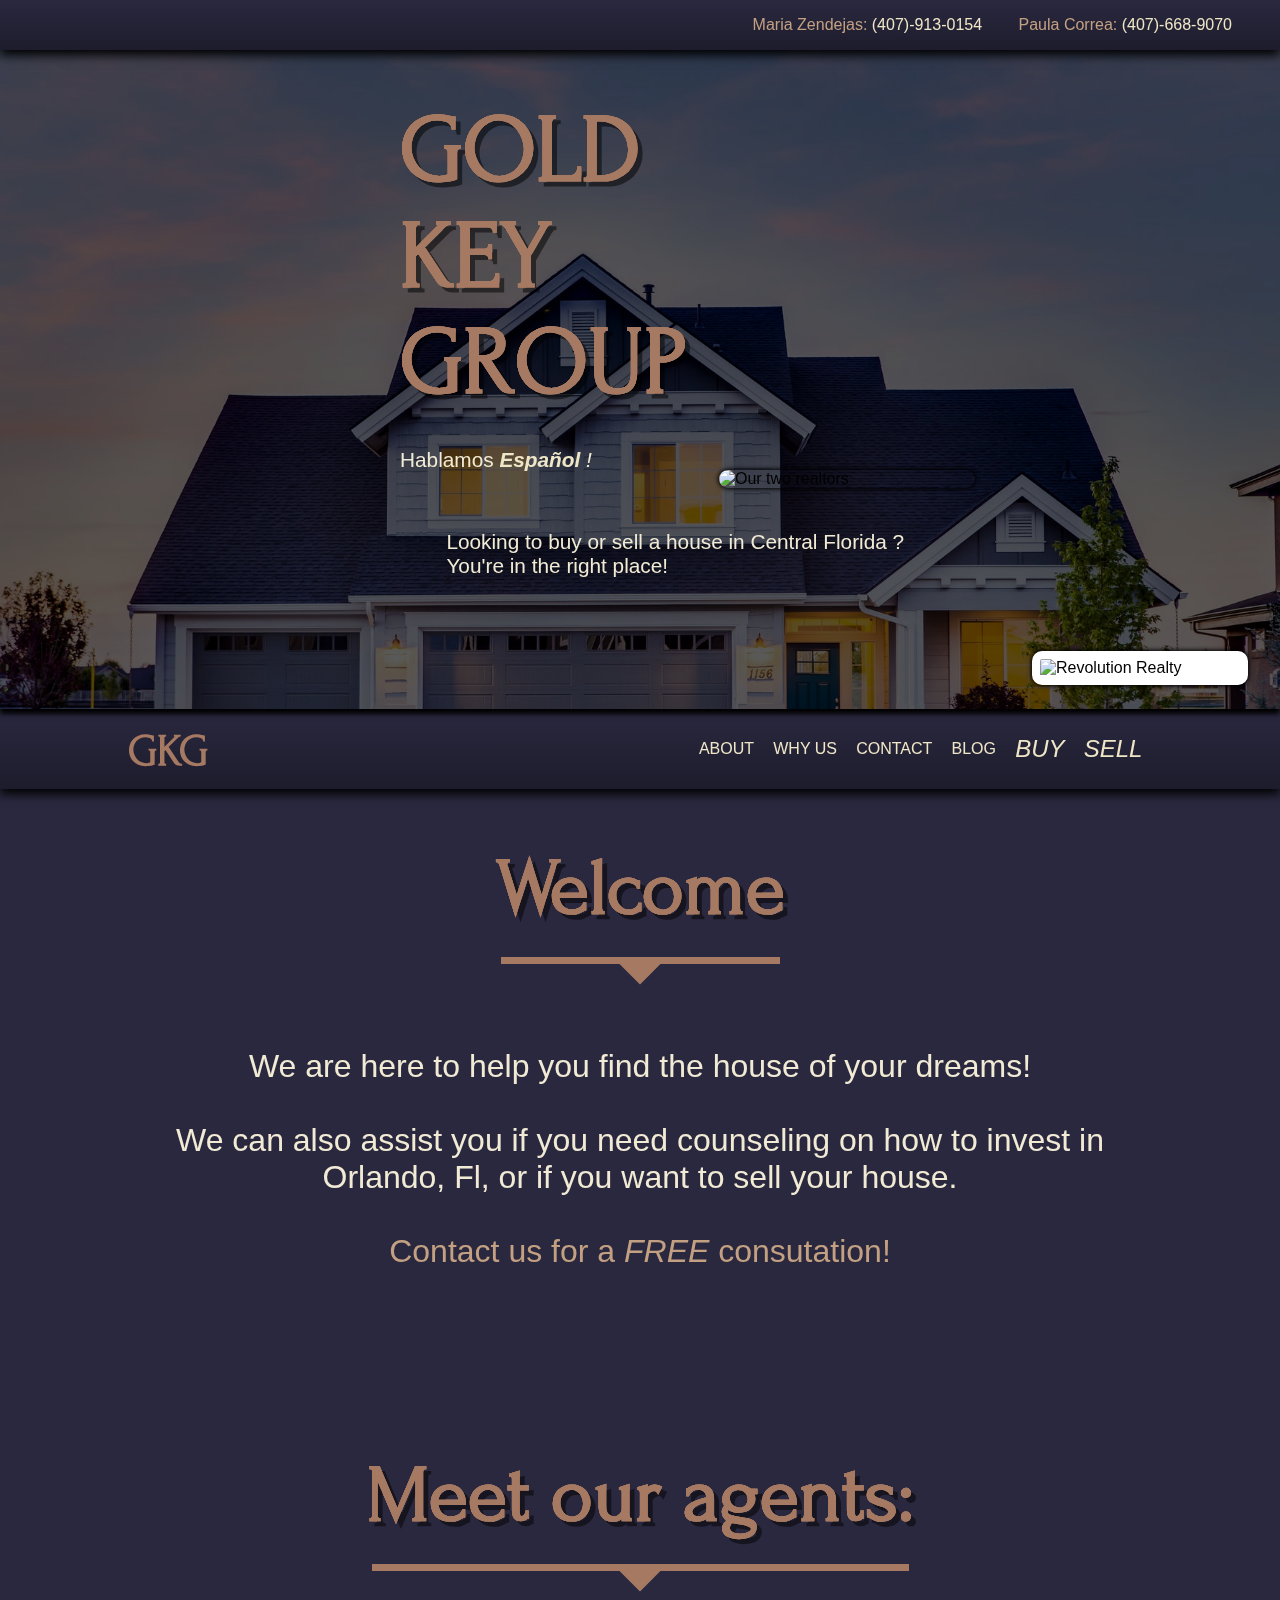
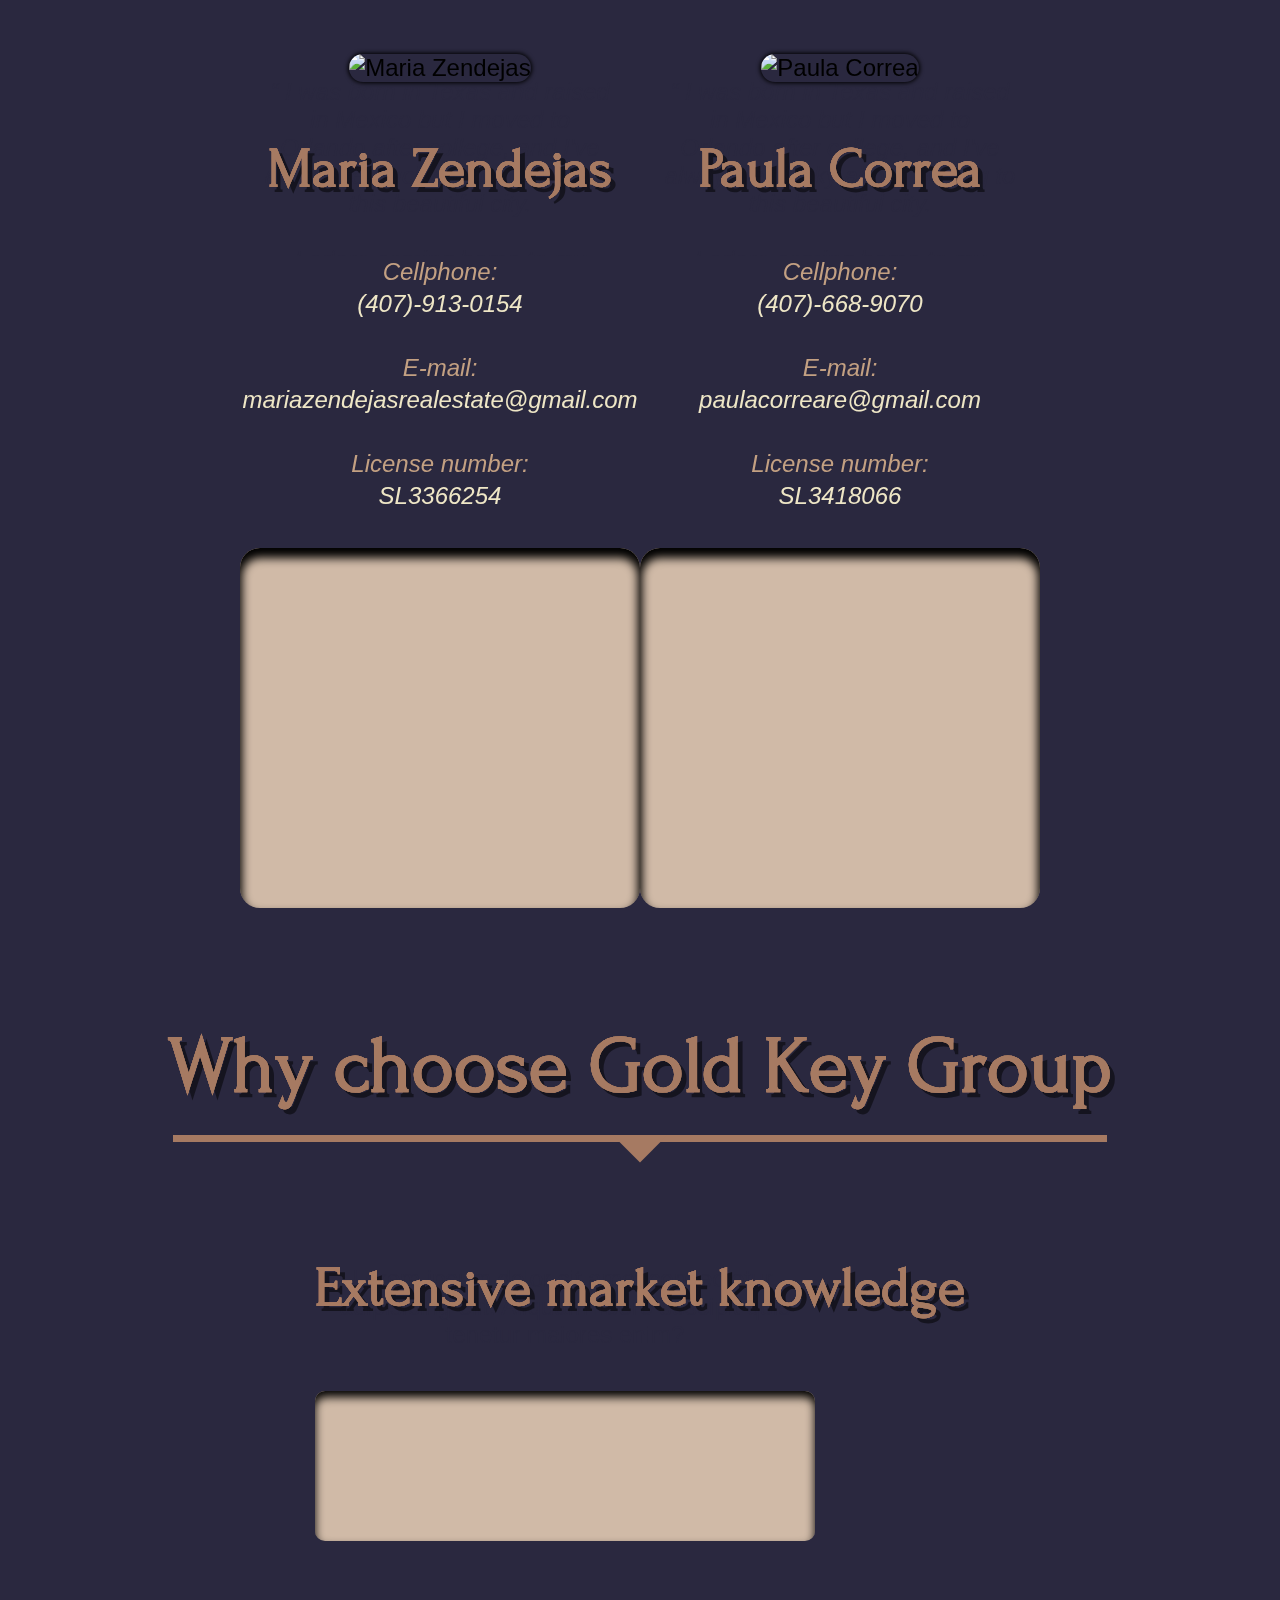
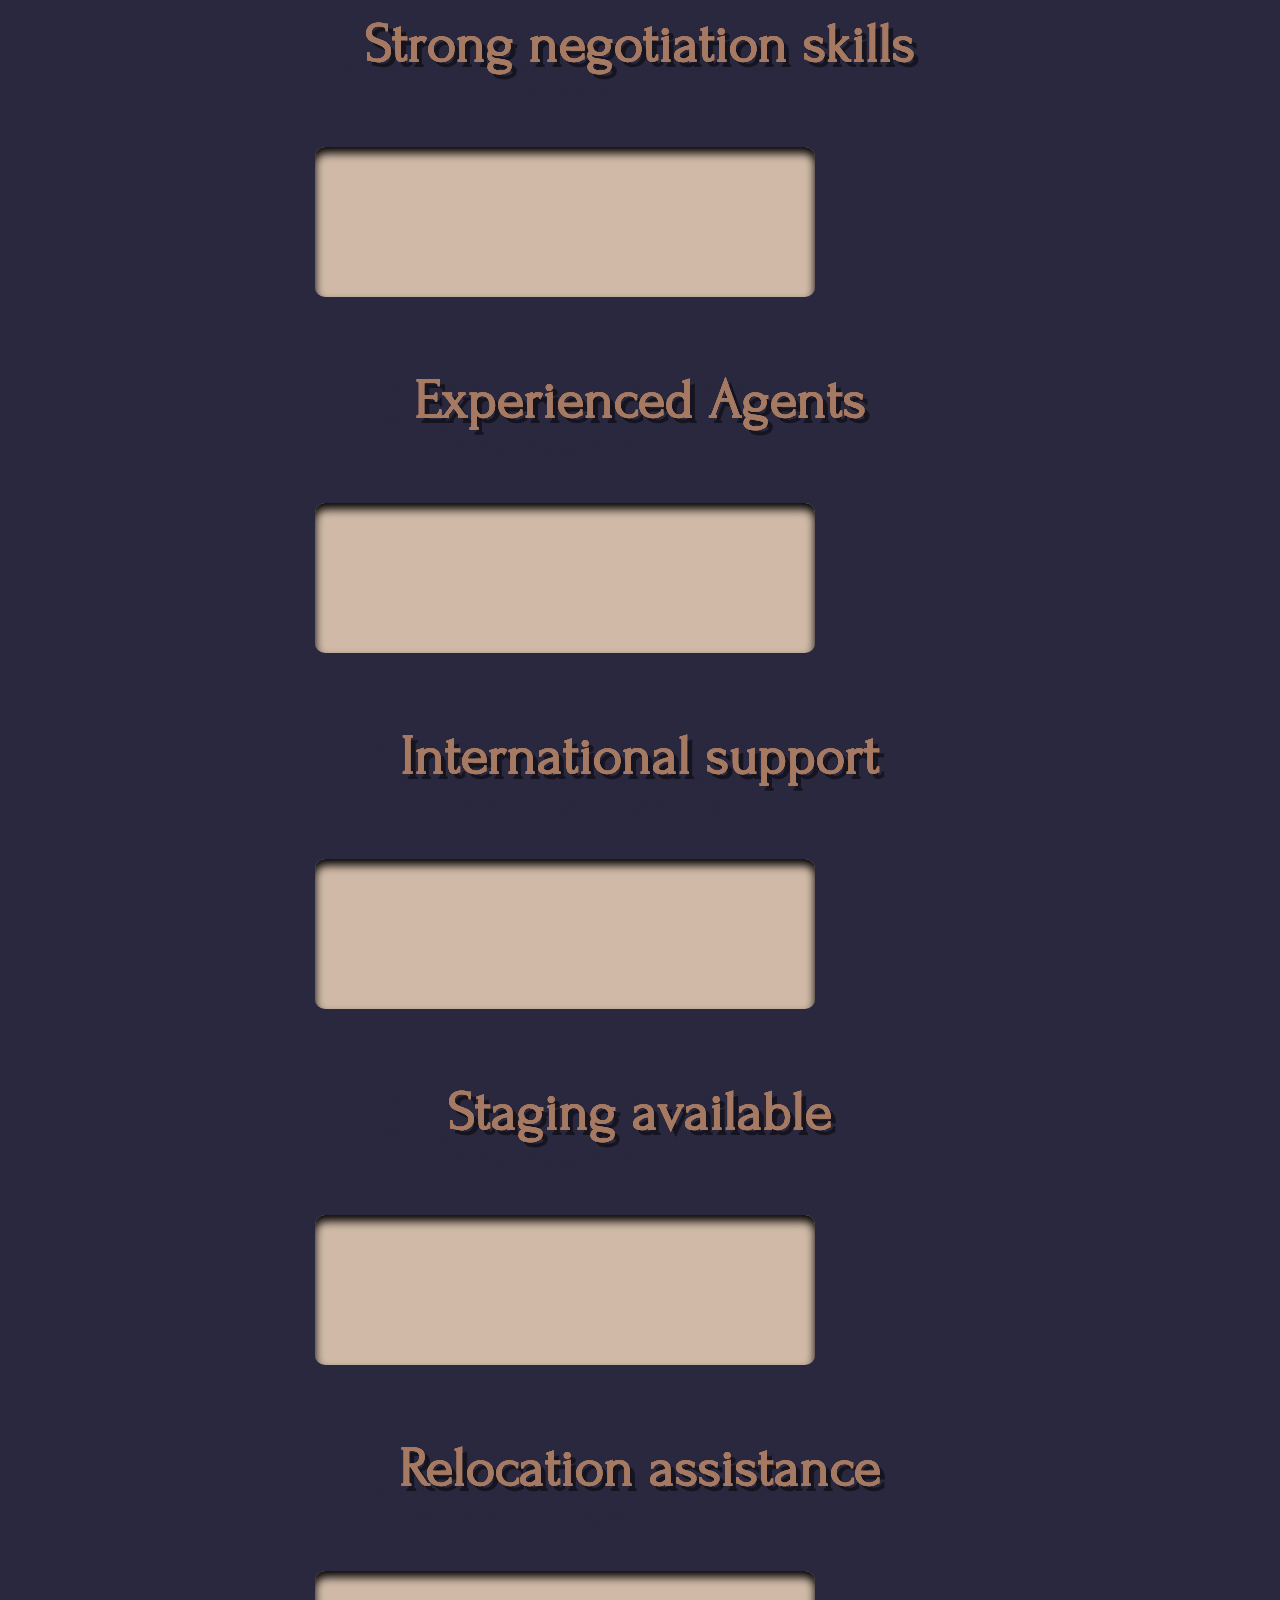
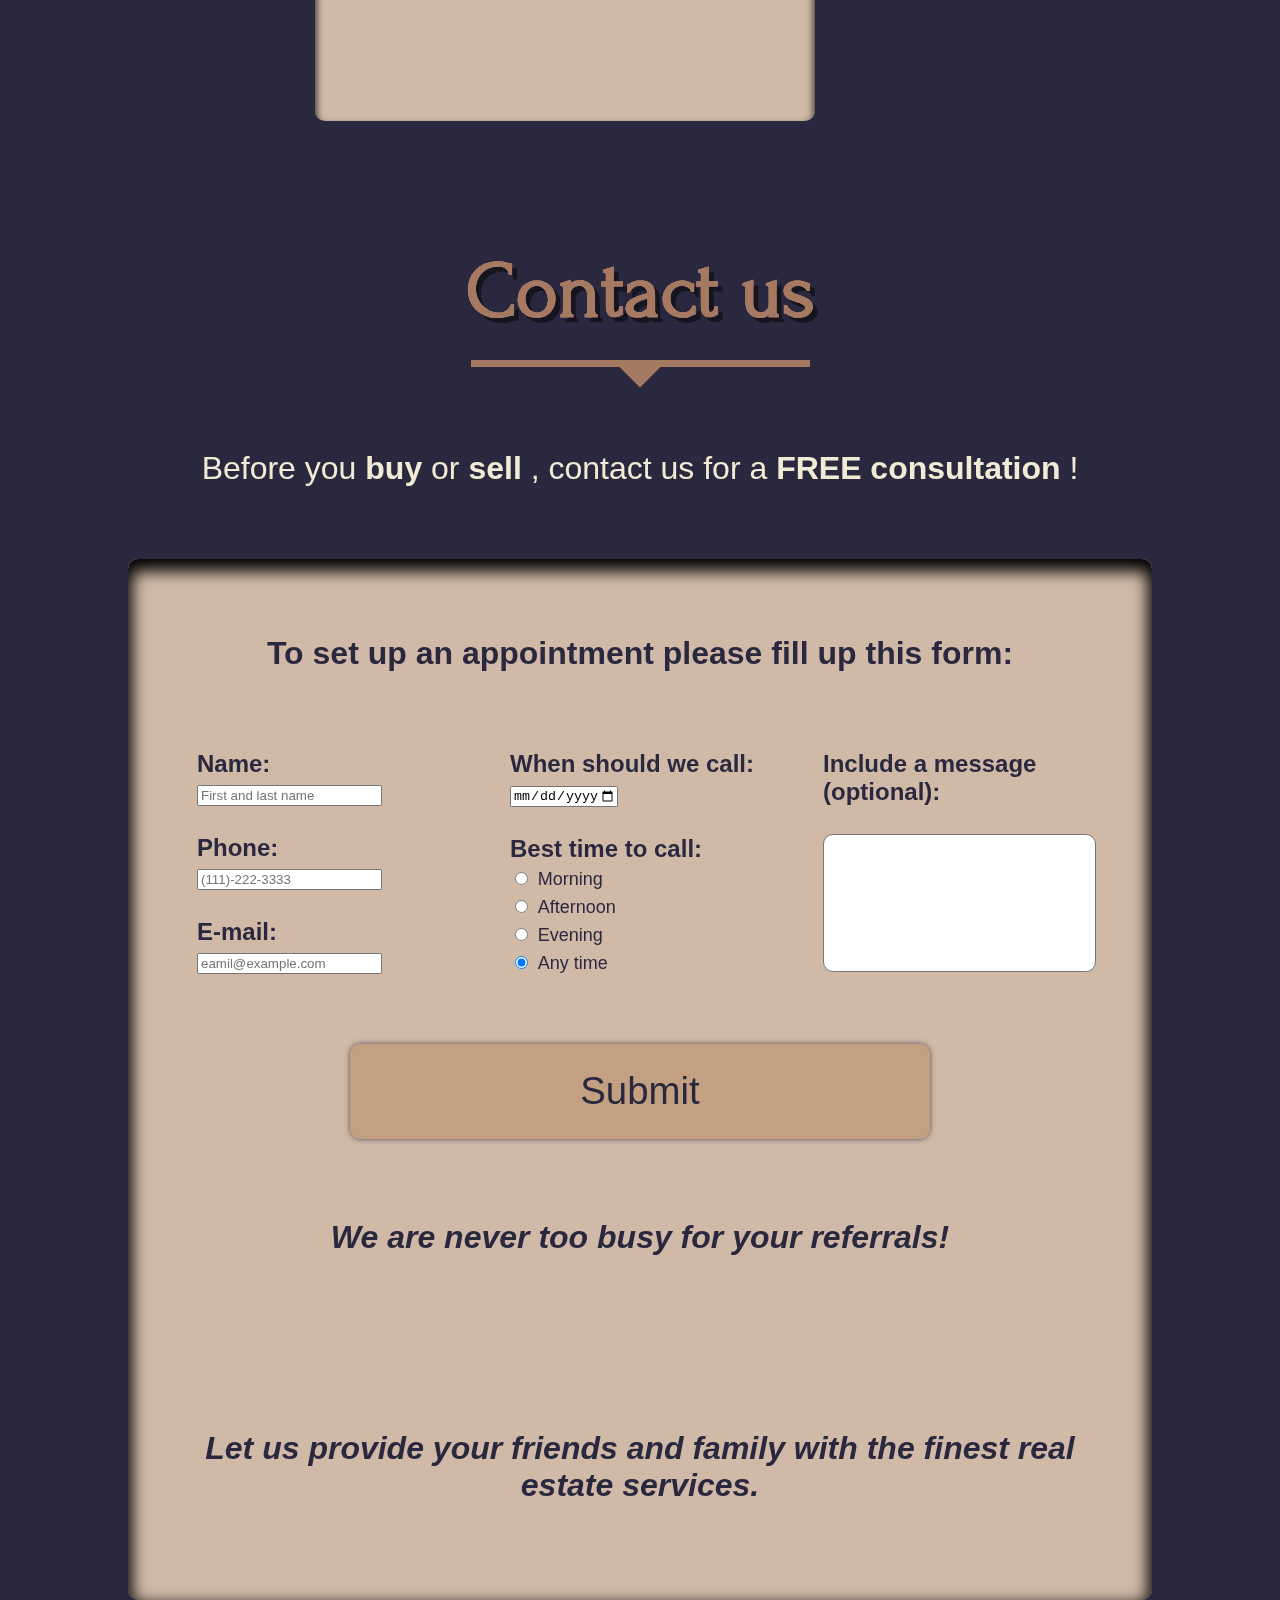
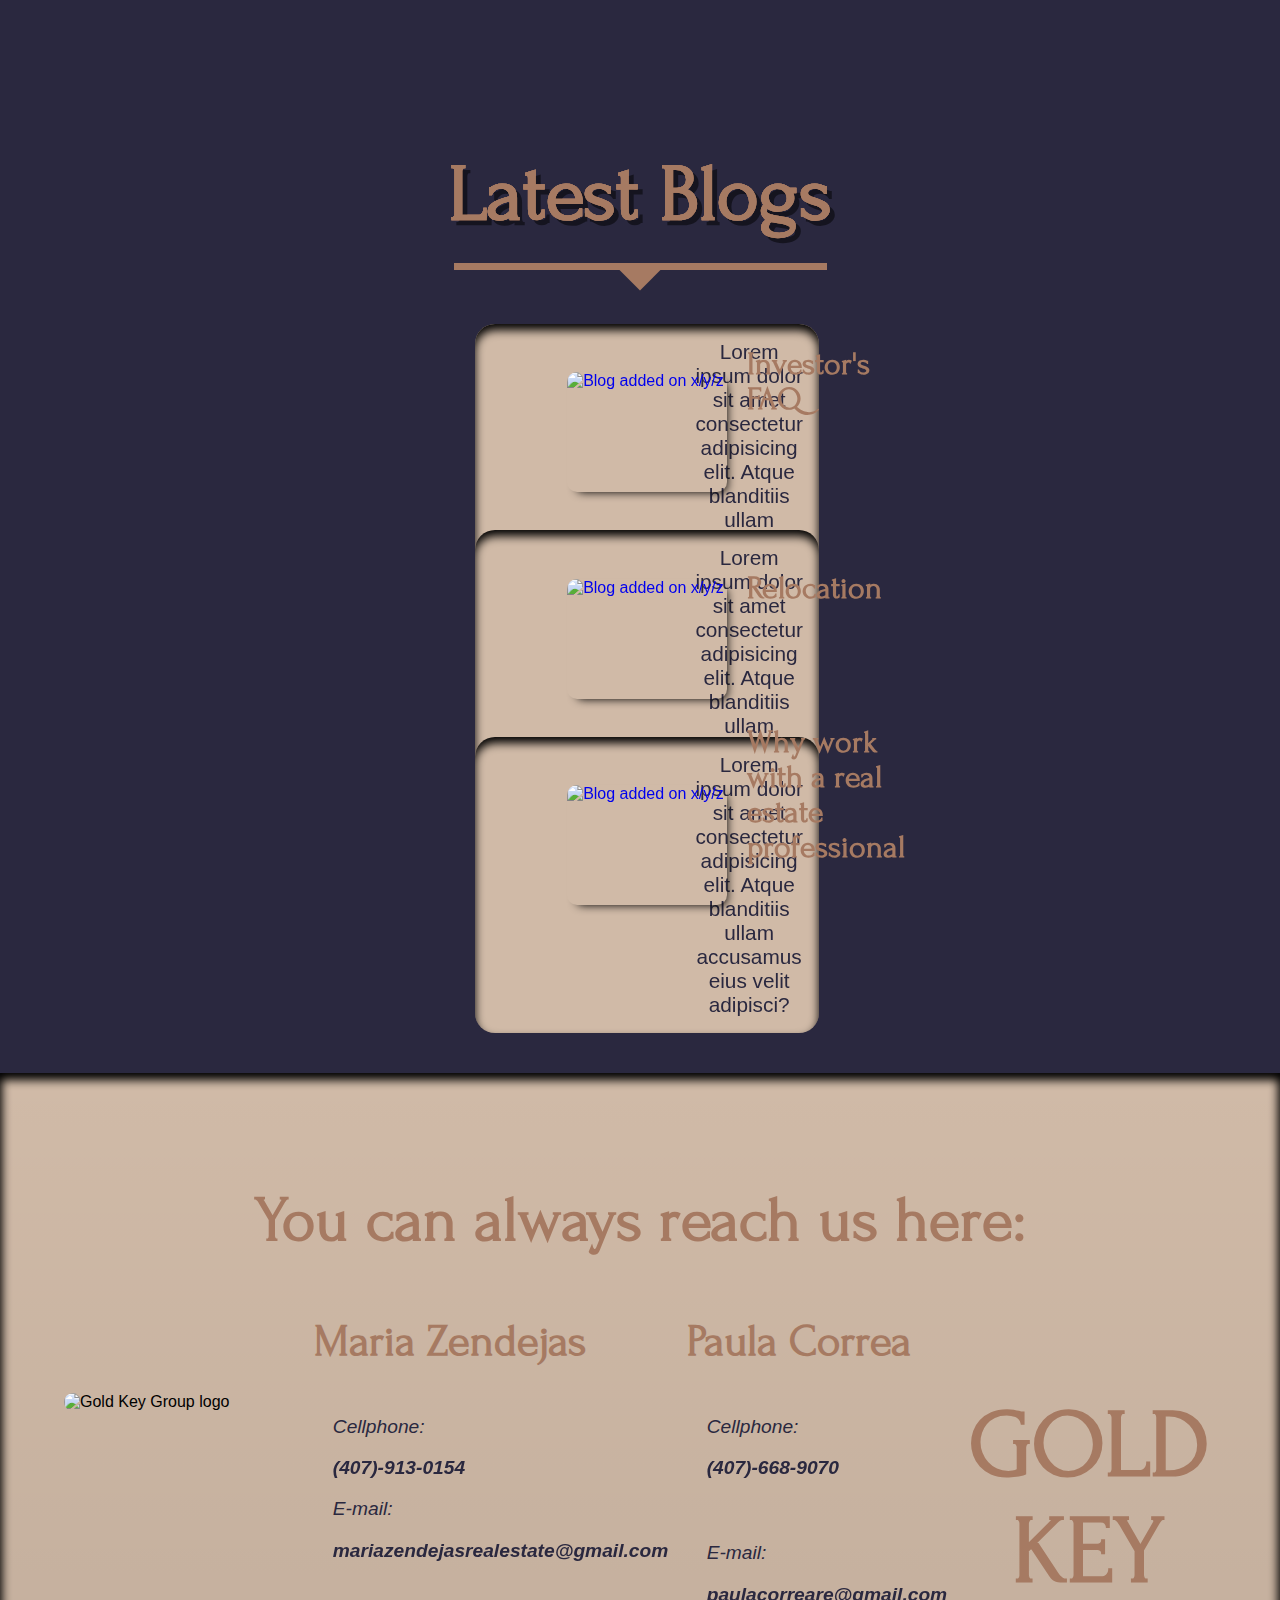
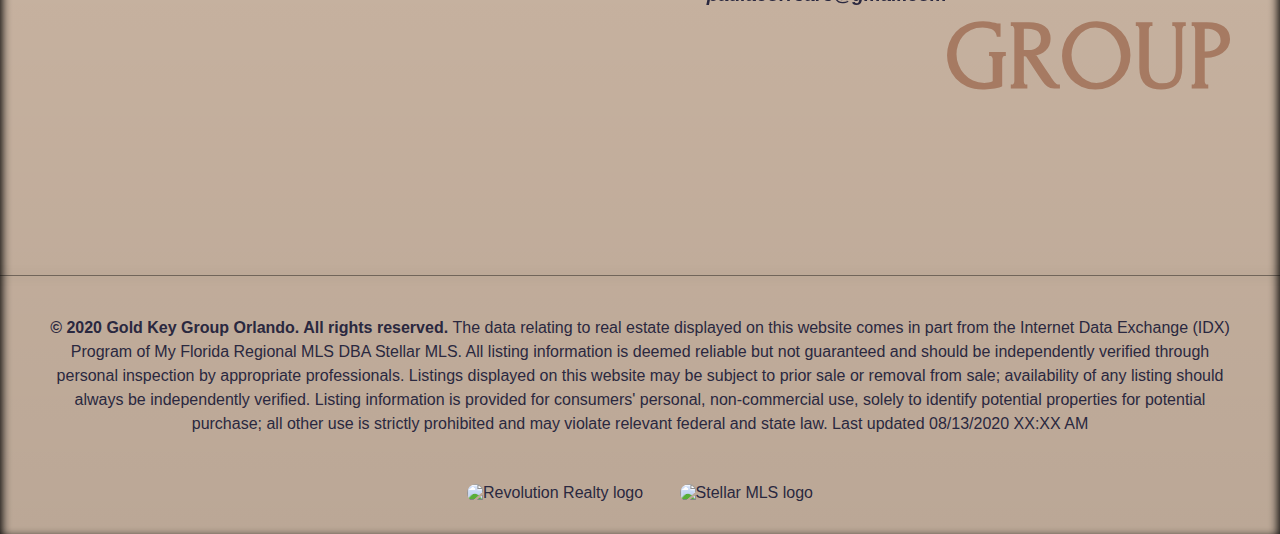
==== commit e06a8e6d: "changes in id's" ====
--- a/HTML/index.html
+++ b/HTML/index.html
@@ -1,17 +1,19 @@
 <!DOCTYPE html>
 <html lang="en">
+
   <head>
     <meta charset="UTF-8" />
     <meta name="viewport" content="width=device-width, initial-scale=1.0" />
-    <meta
-      name="description"
-      content="Gold Key Group is part of Realty Revolution, where you can find some of the finest realtors in Orlando"
+    <meta name="description"
+      content="Gold Key Group's realtors will guide you in the process of buying a house, assist you selling your property, or give you advise on how to invest in Orlando's real estate.
+      Contact us for a free consultation!
+      Maria: (407)-913-0154 - Paula: (407)-668-9070"
     />
-    <meta
-      name="keywords"
+    <meta name="keywords"
       content="buy house, sell house, buy home, sell home, orlando, florida, realtor, realty, stellar mls, revolution realty, new construction, windermere, winter garden, florida home investment"
     />
-    <title>Gold Key Group - Realtors in Orlando</title>
+
+    <title>Gold Key Group | Realtors in Orlando</title>
 
     <link rel="stylesheet" href="../CSS/main/main.css" />
     <link rel="shortcut icon" type="image/ico" href="../Images/favicon.ico" />
@@ -21,424 +23,567 @@
       crossorigin="anonymous"
     ></script>
   </head>
-  <!-- BODY START -->
+
   <body>
-    <!-- ####################################################################### -->
-    <!-- ####################################################################### -->
-    <!-- HEADER SCREEN START -->
-    <section class="first--screen" id="home">
-      <header class="main--header">
-        <div class="header--flex">
-          <div class="header--col c1">
-            <h1 class="gkg gkg--lrg ts">
-              GOLD <br />
-              KEY <br />
-              GROUP
-            </h1>
-            <br />
-            <p class="egg--p">
-              We speak
-              <em><a href="#ENG" title="Click to translate">English</a></em> &
-              <em><a href="#ESP" title="Click to translate">Spanish</a> !</em>
-            </p>
-          </div>
-          <div class="header--col c2">
-            <img src="../Images/maria-z--and--paula-c.jpg" alt="Our Agents" class="bs" />
-          </div>
-        </div>
-        <p class="egg--p" id="header--text">
-          Looking to
-          <b>buy</b>
-          or
-          <b>sell</b>
-          a house in
-          <b>Florida</b>
-          ?
-          <br>
-          You're at the right place! 
+    <div id="contact--nav">
+      Maria Zendejas: 
+      <a href="tel:407-913-0154" title="Call Maria">
+        (407)-913-0154
+      </a>
+      Paula Correa: 
+      <a href="tel:407-668-9070" title="Call Paula">
+        (407)-668-9070
+      </a>
+    </div>
+    <!-- 
+    #################################################################$$$$$$$$$$  $$$$$$$$$$
+              HEADER START          #################################$$$$$$$$$$  $$$$$$$$$$
+    #################################################################$$$$$$$$$$  $$$$$$$$$$
+    -->
+    <header class="header--disp--ptn header--bg">
+      <h1 class="gkg text--shadow" id="header--title">
+        GOLD <br />
+        KEY <br />
+        GROUP
+      </h2>
+      <div id="header--translate">
+        <p >
+          Hablamos
+          <em><a href="#ESP" title="Click to translate">Español</a> !</em>
         </p>
-      </header>
+      </div>
+      <img src="../Images/maria-z--and--paula-c.jpg" alt="Our two realtors" id="header--img" class="bs"> 
+      <p id="header--text">
+        Looking to buy or sell a house in Central Florida ?
+        You're in the right place!
+      </p>
       <div class="header--icons">
-        <a href="../HTML/index.html#home">
-          <svg class="fas fa-home"></svg>
-        </a>
-        <a
-          href="mailto:mariazendejas@gmail.com, paulacorreare@gmail.com?subject=Inquiry%20from%20your%20website%20&body=Hello!%0D%0A%0D%0AMy%20name%20is%3A%20%0D%0AMy%20phone%20number%20is%3A%20%0D%0AThe%20best%20time%20to%20call%20me%20is%20at%3A%20%0D%0AI'd%20like%20to%20(%20BUY%20%2F%20SELL%20)%20a%20house%20on%20ZIP%20code%3A%20%0D%0A%0D%0A(For%20buying%20fill%20this%20as%20well%2C%20please)%0D%0A%0D%0AMy%20price%20range%20for%20buying%20is%3A%20%0D%0AMinimum%20sq%20feet%3A%0D%0ABeds%3A%20%0D%0A%0D%0A(Please%20edit%20this%20template%20to%20fit%20your%20inquiry%20or%20delete%20the%20fields%20and%20type%20in%20your%20message)"
-          target="_blank"
-        >
+        <a href="mailto:mariazendejas@gmail.com, paulacorreare@gmail.com?subject=Inquiry%20from%20your%20website%20&body=Hello!%0D%0A%0D%0AMy%20name%20is%3A%20%0D%0AMy%20phone%20number%20is%3A%20%0D%0AThe%20best%20time%20to%20call%20me%20is%20at%3A%20%0D%0AI'd%20like%20to%20(%20BUY%20%2F%20SELL%20)%20a%20house%20on%20ZIP%20code%3A%20%0D%0A%0D%0A(For%20buying%20fill%20this%20as%20well%2C%20please)%0D%0A%0D%0AMy%20price%20range%20for%20buying%20is%3A%20%0D%0AMinimum%20sq%20feet%3A%0D%0ABeds%3A%20%0D%0A%0D%0A(Please%20edit%20this%20template%20to%20fit%20your%20inquiry%20or%20delete%20the%20fields%20and%20type%20in%20your%20message)"
+          target="_blank">
           <svg class="fas fa-envelope"></svg>
         </a>
-        <a href="../HTML/index.html#phone--numbers">
+        <a href="../HTML/index.html#about">
           <svg class="fas fa-phone"></svg>
         </a>
       </div>
-      <div class="header--b--icons">
+      <div class="header-icons-sm">
         <a href="https://www.facebook.com/goldkeyorlando/" target="_blank">
           <svg class="fab fa-facebook-f"></svg>
         </a>
         <a href="https://www.instagram.com/goldkey_orlando/" target="_blank">
           <i class="fab fa-instagram fa-fw"></i>
         </a>
-        <a href="#" target="_blank">
-          <svg class="fab fa-twitter"></svg>
-        </a>
       </div>
       <img
-        src="../Images/Revolution Realty.png"
+        src="../Images/rr-logo.png"
         alt="Revolution Realty"
         class="rr--logo bs"
       />
-    </section>
-<!-- HEADER SCREEN END -->
-<!-- ####################################################################### -->
-<!-- ####################################################################### -->
-<!-- TOP NAVBAR START -->
+    </header>
+    <!-- 
+    #################################                                            $$$$$$$$$$
+              HEADER END                                                         $$$$$$$$$$
+    #################################                                            $$$$$$$$$$
+    -->
+    <!-- 
+    #################################################################$$$$$$$$$$  $$$$$$$$$$
+              TOP NAV START         #################################$$$$$$$$$$  $$$$$$$$$$
+    #################################################################$$$$$$$$$$  $$$$$$$$$$
+    -->
     <div id="top--nav">
       <nav id="main--nav">
-        <h3 class="gkg"><a href="index.html">GKG</a></h3>
+        <h2 class="gkg">
+          <a href="index.html">
+            GKG
+          </a>
+        </h2>
         <ul>
-          <li><a href="../HTML/index.html#blogs--in--main">Blogs</a></li>
-          <li><a href="../HTML/index.html#phone--numbers">About us</a></li>
-          <li><a href="../HTML/index.html#why--us">Why us</a></li>
-          <li><a href="../HTML/index.html#contact">Contact</a></li>
-          <li><a href="../HTML/search.html" target="_blank">SEARCH</a></li>
-          <li><a href="../HTML/sell.html" id="sell--home">SELL</a></li>
+          <li>
+            <a href="#about">
+            ABOUT
+            </a>
+          </li>
+          <li>
+            <a href="#why--us">
+              WHY US
+            </a>
+          </li>
+          <li>
+            <a href="#contact">
+              CONTACT
+            </a>
+          </li>
+          <li>
+            <a href="#blog">
+              BLOG
+            </a>
+          </li>
+          <li>
+            <a href="/HTML/search.html" target="_blank" class="buy">
+              BUY
+            </a>
+          </li>
+          <li>
+            <a href="/HTML/sell.html" id="sell--home" class="sell">
+              SELL
+            </a>
+          </li>
         </ul>
       </nav>
     </div>
+    <!-- 
+    #################################                                            $$$$$$$$$$
+              TOP NAV END                                                        $$$$$$$$$$
+    #################################                                            $$$$$$$$$$
+    -->
+    <!-- 
+    #################################################################$$$$$$$$$$  $$$$$$$$$$
+              MAIN START            #################################$$$$$$$$$$  $$$$$$$$$$
+    #################################################################$$$$$$$$$$  $$$$$$$$$$
+    -->
+    <main>
+      <section class="screen" id="welcome">
+        <div class="content">
+          <h2 class="section--title gkg text--shadow">Welcome</h2>
+          <p>
+            We are here to help you find the house of your dreams!
+            <br>
+            <br>
+            We can also assist you if you need counseling on how to invest in Orlando, Fl, or if you want to sell your house.
+            <br>
+            <br>
+            <a href="#contact">Contact us for a  <em><i>FREE</i></em> consutation!</a>
+          </p>
+          <i class="fas fa-chevron-down"></i> 
+        </div>
+      </section>
+      <section class="screen" id="about--section">
+        <div class="content">
+          <h2 class="gkg text--shadow section--title" id="about">
+            Meet our agents:
+          </h2>
+          <div class="agents">
+            <div class="agent">
+              <img src="../Images/mz.png" alt="Maria Zendejas" class="bs"/>
+              <h3 class="gkg text--shadow">
+                Maria Zendejas
+              </h3>
+              <address >
+                Cellphone: 
+                <br>
+                <a href="tel:407-913-0154" title="Call Maria">
+                  (407)-913-0154
+                </a> 
+                <br />
+                <br />
+                E-mail: 
+                <br />
+                <a href="mailto:mariazendejas@gmail.com?subject=Inquiry%20from%20your%20website%20&body=Hello%2C%20Maria%2C%0D%0A%0D%0AMy%20name%20is%3A%20%0D%0AMy%20phone%20number%20is%3A%20%0D%0AThe%20best%20time%20to%20call%20me%20is%20at%3A%20%0D%0AI'd%20like%20to%20(%20BUY%20%2F%20SELL%20)%20a%20house%20on%20ZIP%20code%3A%20%0D%0A%0D%0A(For%20buying%20fill%20this%20as%20well%2C%20please)%0D%0A%0D%0AMy%20price%20range%20for%20buying%20is%3A%20%0D%0AMinimum%20sq%20feet%3A%0D%0ABeds%3A%20%0D%0A%0D%0A(Please%20edit%20this%20template%20to%20fit%20your%20inquiry%20or%20delete%20the%20fields%20and%20type%20in%20your%20message)" target="_blank" title="Send an e-mail to Maria">
+                  mariazendejasrealestate@gmail.com
+                  </a>
+                <br />
+                <br />
+                License number:
+                <br>
+                <a href="https://www.myfloridalicense.com/LicenseDetail.asp?SID=&id=980D2A1CDD96CB8620D70B49874C2E30" target="_blank">
+                  SL3366254
+                </a>
+                <br />
+              </address>
+              <div class="bio">
+              </div>
+              <p class="">
+                &OpenCurlyDoubleQuote; I was born in Texas and raised in Mexico but I moved to Orlando after college, and I've always
+                felt lucky about moving
+                to this beautiful city.
+                <br>
+                <br>
+                I adore coming home to my supportive husband and our 2 adorable children. &CloseCurlyDoubleQuote;
+              </p>
+            </div>
+            <div class="agent">
+              
+              <img src="../Images/paula-correa.jpeg" alt="Paula Correa" class="bs"/>
+              <h3 class="gkg text--shadow">Paula Correa</h3>
+              <address>
+                Cellphone: 
+                <br />
+                <a href="tel:407-668-9070" title="Call Paula">
+                  (407)-668-9070
+                </a> 
+                <br>
+                <br>
+                E-mail: 
+                <br>
+                <a href="mailto:paulacorreare@gmail.com?subject=Inquiry%20from%20your%20website%20&body=Hello%2C%20Paula%2C%0D%0A%0D%0AMy%20name%20is%3A%20%0D%0AMy%20phone%20number%20is%3A%20%0D%0AThe%20best%20time%20to%20call%20me%20is%20at%3A%20%0D%0AI'd%20like%20to%20(%20BUY%20%2F%20SELL%20)%20a%20house%20on%20ZIP%20code%3A%20%0D%0A%0D%0A(For%20buying%20fill%20this%20as%20well%2C%20please)%0D%0A%0D%0AMy%20price%20range%20for%20buying%20is%3A%20%0D%0AMinimum%20sq%20feet%3A%0D%0ABeds%3A%20%0D%0A%0D%0A(Please%20edit%20this%20template%20to%20fit%20your%20inquiry%20or%20delete%20the%20fields%20and%20type%20in%20your%20message)" target="_blank" title="Send an e-mail to Paula">
+                  paulacorreare@gmail.com
+                  </a>
+                <br>
+                <br>
+                License number: 
+                <br>
+                <a href="https://www.myfloridalicense.com/LicenseDetail.asp?SID=&id=59AD9E8395438A14D2DFCB680BAD1898" target="_blank">SL3418066</a>
+                <br>
+              </address>
+              <div class="bio">
+              </div>
+                <p>
+                  &OpenCurlyDoubleQuote; I was born in Texas and raised in Mexico but I moved to Orlando after college, and I've always
+                  felt lucky about moving
+                  to this beautiful city.
+                  <br>
+                  <br>
+                  I adore coming home to my supportive husband and our 2 adorable children. &CloseCurlyDoubleQuote;
+                </p>
+            </div>
+          </div>
+        </div>
+      </section>
+  
+      <section class="screen" id="why--us--section">
+        <div class="content">
+          <h2 class="gkg text--shadow section--title" id="why--us">
+            Why choose Gold Key Group
+          </h2>
+          <div class="why--us">
+            
+            <div class="why--us--box">
+              <div class="why--us--box--h3 gkg">
+                <h3 class="gkg text--shadow ">
+                  Extensive market knowledge
+                </h3>
+              </div>
+              <div class="why--us--shadow--container"></div>
+              <div class="why--us--box--p">
+                <p>
+                  Lorem ipsum dolor sit amet consectetur, adipisicing elit. Aliquam libero suscipit quis tenetur maiores enim?
+                </p>
+              </div>
+            </div>
+            <div class="why--us--box">
+              <div class="why--us--box--h3 gkg">
+                <h3 class="gkg text--shadow ">
+                  Strong negotiation skills
+                </h3>
+              </div>
+              <div class="why--us--shadow--container"></div>
+              <div class="why--us--box--p">
+                <p>Lorem ipsum dolor sit amet consectetur, adipisicing elit. Aliquam libero suscipit quis tenetur maiores enim?</p>
+              </div>
+            </div>
+            <div class="why--us--box">
+              <div class="why--us--box--h3 gkg">
+                <h3 class="gkg text--shadow ">
+                  Experienced Agents
+                </h3>
+              </div>
+              <div class="why--us--shadow--container"></div>
+              <div class="why--us--box--p">
+                <p>Lorem ipsum dolor sit amet consectetur, adipisicing elit. Aliquam libero suscipit quis tenetur maiores enim?</p>
+              </div>
+            </div>
+            <div class="why--us--box">
+              <div class="why--us--box--h3 gkg">
+                <h3 class="gkg text--shadow ">
+                  International support
+                </h3>
+              </div>
+              <div class="why--us--shadow--container"></div>
+              <div class="why--us--box--p">
+                <p>
+                  Investing in Orlando Real Estate will
+                  <em>
+                    <b>
+                      make your money work for you
+                    </b>
+                  </em>.
+                  <br>
+                  Don't lose this great oportunity!
+                </p>
+              </div>
+            </div>
+            <div class="why--us--box">
+              <div class="why--us--box--h3 gkg">
+                <h3 class="gkg text--shadow ">
+                  Staging available
+                </h3>
+              </div>
+              <div class="why--us--shadow--container"></div>
+              <div class="why--us--box--p">
+                <p>
+                  Lorem ipsum dolor sit amet consectetur, adipisicing elit. Aliquam libero suscipit quis tenetur maiores enim?
+                </p>
+              </div>
+            </div>
+            <div class="why--us--box">
+              <div class="why--us--box--h3 gkg">
+                <h3 class="gkg text--shadow">
+                  Relocation assistance
+                </h3>
+              </div>
+              <div class="why--us--shadow--container"></div>
+              <div class="why--us--box--p">
+                <p>
+                  If you're looking to move into the beautiful Orlando, you can count with us to help you with anything you need!
+                </p>
+              </div>
+            </div>
+            
+          </div>
+        </div>
+      </section>
     
+      <section class="screen" id="contact--form--section">
+        <div class="content" >
+          <h2 class="gkg text--shadow section--title" id="contact">
+            Contact us
+          </h2>
+          <p class="egg--p">
+            Before you 
+            <b>buy</b>
+            or 
+            <b>sell</b>
+            , contact us for a 
+            <b>FREE consultation</b>
+            !
+          </p>
+          <!-- /// FORM /// -->
+          <form action="#" method="post" class="contact--form" id="form--contact--us">
+            <p class="form--header">
+              To set up an appointment please fill up this form:
+            </p>
+            <div class="form--data">
+              <!--  FIRST COLUMN START -->
+              <div class="form--col">
+                <!-- ### NAME ### -->
+                <label for="name">
+                  Name:
+                </label>
+                <br />
+                <input
+                  type="text"
+                  name="name"
+                  id="name"
+                  placeholder="First and last name"
+                  required
+                />
+                <br />
+                <br />
+                <!-- ### PHONE NUMBER ### -->
+                <label for="phone">
+                  Phone:
+                </label>
+                <br />
+                <input
+                  type="tel"
+                  name="phone"
+                  id="phone"
+                  placeholder="(111)-222-3333"
+                  required
+                />
+                <br />
+                <br />
+                <!-- ### E-MAIL ### -->
+                <label for="email">
+                  E-mail:
+                </label>
+                <br />
+                <input
+                  type="email"
+                  name="email"
+                  id="email"
+                  placeholder="eamil@example.com"
+                  required
+                />
+                <br />
+              </div>
+              <!--  FIRST COLUMN END -->
+              <!-- SECOND COLUMN START -->
+              <div class="form--col">
+                <!-- ### DATE ### -->
+                <label for="date">
+                  When should we call:
+                </label>
+                <br />
+                <!-- <span class="datepicker-format">
+                  (<abbr
+                    title="Four digits year, dash, two digits month, dash, two digits day">YYYY-MM-DD</abbr>)
+                </span> -->
+                <input type="date" name="date" id="date" min="2020-08-06" max="2020-12-31" required/>
+                <br />
+                <br />
+                <!-- ### TIME ### -->
+                <div class="form--time">
+                  <label for="time">
+                    Best time to call:
+                  </label>
+                  <br />
+                  <input type="radio" name="time" id="morning"  value="morning" >
+                  <label for="morning" class="form--time--option">
+                    Morning
+                  </label>
+                  <br>
+                  <input type="radio" name="time" id="afternoon"  value="afternoon">
+                  <label for="afternoon" class="form--time--option">
+                    Afternoon
+                  </label>
+                  <br>
+                  <input type="radio" name="time" id="evening"  value="evening">
+                  <label for="evening" class="form--time--option">
+                    Evening
+                  </label>
+                  <br>
+                  <input type="radio" name="time" id="anytime"  value="true" checked>
+                  <label for="anytime" class="form--time--option">
+                    Any time
+                  </label>
+                </div>
+              </div>
+              <!-- SECOND COLUMN END -->
+              <!-- THIRD COLUMN START -->
+              <div class="form--col">
+                <!-- ### MESSAGE ### -->
+                <label for="message">
+                  Include a message (optional):
+                </label>
+                <br />
+                <br />
+                <textarea
+                  name="message"
+                  id="message"
+                  form="form--contact--us"
+                  cols="30"
+                  rows="8"
+                  style="resize: none;"
+                >
+                </textarea>
+                <br />
+              </div>
+              <!-- THIRD COLUMN END -->
+            </div>
+
+            <input type="submit" id="submit" value="Submit">
+            <!-- FORM FOOTER START-->
+            <div class="form--footer">
+              <p>
+                We are never too busy for your referrals! 
+                <br />
+                <svg class="far fa-comments"></svg>
+                <br />
+                Let us provide your friends and family with the finest real estate
+                services.
+              </p>
+            </div>
+            <!-- FORM FOOTER END-->
+          </form>
+          <!-- /// FORM END /// -->
+        </div>
+      </section>
+
+      <section class="screen" id="blogs--section">
+        <div class="content">
+      
     
-    <!-- TOP NAVBAR END -->
-<!-- ####################################################################### -->
-<!-- ####################################################################### -->
-    <!-- MAIN START -->
-    <main>
-
-<!-- ####################################################################### -->
-<!-- ####################################################################### -->
-    <!-- BLOG SCREEN START -->
-    <div id="nav--icons">
-            <a href="../HTML/index.html#home">
-              <svg class="fas fa-home"></svg>
-            </a>
-            <a
-              href="mailto:mariazendejas@gmail.com, paulacorreare@gmail.com?subject=Inquiry%20from%20your%20website%20&body=Hello!%0D%0A%0D%0AMy%20name%20is%3A%20%0D%0AMy%20phone%20number%20is%3A%20%0D%0AThe%20best%20time%20to%20call%20me%20is%20at%3A%20%0D%0AI'd%20like%20to%20(%20BUY%20%2F%20SELL%20)%20a%20house%20on%20ZIP%20code%3A%20%0D%0A%0D%0A(For%20buying%20fill%20this%20as%20well%2C%20please)%0D%0A%0D%0AMy%20price%20range%20for%20buying%20is%3A%20%0D%0AMinimum%20sq%20feet%3A%0D%0ABeds%3A%20%0D%0A%0D%0A(Please%20edit%20this%20template%20to%20fit%20your%20inquiry%20or%20delete%20the%20fields%20and%20type%20in%20your%20message)"
-              target="_blank"
-            >
-              <svg class="fas fa-envelope"></svg>
-            </a>
-            <a href="../HTML/index.html#phone--numbers">
-              <svg class="fas fa-phone"></svg>
-            </a>
-    </div>
-    <section class="screen">
-      <div class="content">
-        <a href="" class="title--a" title="Click here to view more blogs">
-        <h1 class="gkg ts" id="blogs--in--main">Blogs</h1>
-        </a>
-          <div class="blog--flex">
-            <a href="#" class="blog--box">
-              <img src="../Images/faq.jpeg" alt="#" class="blog--img">
-                <h3 class="blog--title gkg">
-                  Investor's FAQ 2.0
-                </h3>
-              <p class="blog--p">
-                <!-- LOREM 15 -->
+        <h2 class="gkg text--shadow section--title" id="blog">
+          Latest Blogs
+        </h2>
+        <div class="blog--flex">
+          <a href="#" class="blog--box">
+            <img src="../Images/faq.jpeg" alt="Blog added on x/y/z" class="blog--img">
+            <h3 class="blog--title gkg">
+              Investor's FAQ
+            </h3>
+            <p class="blog--p">
+              <!-- LOREM 15 -->
               Lorem ipsum dolor sit amet consectetur adipisicing elit. Atque blanditiis ullam accusamus eius velit adipisci?
-              </p>
-            </a>
-            <a href="#" class="blog--box">
-              <img src="../Images/faq.jpeg" alt="" class="blog--img">
-                <h3 class="blog--title gkg">
-                  Relocation
-                </h3>
-              <p class="blog--p">
+            </p>
+          </a>
+          <a href="#" class="blog--box">
+            <img src="../Images/open-box.png" alt="Blog added on x/y/z" class="blog--img">
+            <h3 class="blog--title gkg">
+              Relocation
+            </h3>
+            <p class="blog--p">
+              <!-- LOREM 15 -->
               Lorem ipsum dolor sit amet consectetur adipisicing elit. Atque blanditiis ullam accusamus eius velit adipisci?
-              </p>
-            </a>
-            <a href="#" class="blog--box">
-              <img src="../Images/faq.jpeg" alt="#" class="blog--img">
-                <h3 class="blog--title gkg">
-                  Why work with a real estate professional
-                </h3>  
-              <p class="blog--p">
+            </p>
+          </a>
+          <a href="#" class="blog--box">
+            <img src="../Images/deal.jpeg" alt="Blog added on x/y/z" class="blog--img">
+            <h3 class="blog--title gkg">
+              Why work with a real estate professional
+            </h3>
+            <p class="blog--p">
+              <!-- LOREM 15 -->
               Lorem ipsum dolor sit amet consectetur adipisicing elit. Atque blanditiis ullam accusamus eius velit adipisci?
-              </p>
-            </a>
-          </div>
-        </div>
-    </section>
-    <!-- BLOG SCREEN END -->
-<!-- ####################################################################### -->
-<!-- ####################################################################### -->
-    <!-- MEET OUR AGENTS SCREEN START -->
-    <section class="screen">
-      <div class="content">
-        <h1 class="gkg ts" id="phone--numbers">Meet our agents:</h1>
-        <div class="agents">
-          <div class="agent">
-            <h2 class="gkg ts">Maria Zendejas</h2>
-            <img src="../Images/mz.png" alt="Maria Zendejas" class="bs"/>
-            <address >
+            </p>
+          </a>
+        </div>
+      </div>
+      </section>
+    
+    </main>
+    <!-- 
+    #################################                                            $$$$$$$$$$
+              MAIN END                                                           $$$$$$$$$$
+    #################################                                            $$$$$$$$$$
+    -->
+    <!-- 
+    #################################################################$$$$$$$$$$  $$$$$$$$$$
+              FOOTER START          #################################$$$$$$$$$$  $$$$$$$$$$
+    #################################################################$$$$$$$$$$  $$$$$$$$$$
+    -->
+    <footer>
+      <h2 class="footer__gkg text__shadow">
+        GOLD 
+        <br />
+        KEY 
+        <br />
+        GROUP
+      </h2>
+      <img src="../Images/gkg--wordless-300x364.png" alt="Gold Key Group logo" class="footer__img">
+      <div class="footer__grid">
+        <h2>
+          You can always reach us here:
+        </h2>
+        <div id="footer__addresses">
+          <div class="footer__maria">
+            <h3>
+              Maria Zendejas
+            </h3>
+            <address>
               Cellphone: 
-              <br>
-              <a href="tel:407-913-0154" title="Call Maria">(407)-913-0154</a> 
-              <br />
-              <br />
+              <a href="tel:407-913-0154" title="Call Maria">
+                (407)-913-0154
+              </a> 
               E-mail: 
               <br />
               <a href="mailto:mariazendejas@gmail.com?subject=Inquiry%20from%20your%20website%20&body=Hello%2C%20Maria%2C%0D%0A%0D%0AMy%20name%20is%3A%20%0D%0AMy%20phone%20number%20is%3A%20%0D%0AThe%20best%20time%20to%20call%20me%20is%20at%3A%20%0D%0AI'd%20like%20to%20(%20BUY%20%2F%20SELL%20)%20a%20house%20on%20ZIP%20code%3A%20%0D%0A%0D%0A(For%20buying%20fill%20this%20as%20well%2C%20please)%0D%0A%0D%0AMy%20price%20range%20for%20buying%20is%3A%20%0D%0AMinimum%20sq%20feet%3A%0D%0ABeds%3A%20%0D%0A%0D%0A(Please%20edit%20this%20template%20to%20fit%20your%20inquiry%20or%20delete%20the%20fields%20and%20type%20in%20your%20message)" target="_blank" title="Send an e-mail to Maria">
                 mariazendejasrealestate@gmail.com
-                </a>
-              <br />
-              <br />
-              License number:
-              <br>
-              <a href="https://www.myfloridalicense.com/LicenseDetail.asp?SID=&id=980D2A1CDD96CB8620D70B49874C2E30" target="_blank">SL3366254</a>
-              <br />
-            </address>
-            <p class="bio">
-              I was born in Texas and raised in Mexico. After college, I moved to Orlando, and I've always felt lucky moving to this beautiful city. I love coming home to my supportive husband and our 2 adorable children. I always make sure every client gets the best attention possible.
-            </p>
+              </a>
+            <address>
           </div>
-          <div class="agent">
-            <h2 class="gkg ts">Paula Correa</h2>
-            <img src="../Images/paula-correa.jpeg" alt="Paula Correa" class="bs"/>
+          <div class="footer__paula">
+            <h3>
+              Paula Correa
+            </h3>
             <address>
               Cellphone: 
-              <br />
-              <a href="tel:407-668-9070" title="Call Paula">(407)-668-9070</a> 
-              <br />
-              <br />
+              <br>
+              <a href="tel:407-668-9070" title="Call Paula">
+                (407)-668-9070
+              </a> 
+              <br>
+              <br>
               E-mail: 
-              <br />
+              <br>
               <a href="mailto:paulacorreare@gmail.com?subject=Inquiry%20from%20your%20website%20&body=Hello%2C%20Paula%2C%0D%0A%0D%0AMy%20name%20is%3A%20%0D%0AMy%20phone%20number%20is%3A%20%0D%0AThe%20best%20time%20to%20call%20me%20is%20at%3A%20%0D%0AI'd%20like%20to%20(%20BUY%20%2F%20SELL%20)%20a%20house%20on%20ZIP%20code%3A%20%0D%0A%0D%0A(For%20buying%20fill%20this%20as%20well%2C%20please)%0D%0A%0D%0AMy%20price%20range%20for%20buying%20is%3A%20%0D%0AMinimum%20sq%20feet%3A%0D%0ABeds%3A%20%0D%0A%0D%0A(Please%20edit%20this%20template%20to%20fit%20your%20inquiry%20or%20delete%20the%20fields%20and%20type%20in%20your%20message)" target="_blank" title="Send an e-mail to Paula">
                 paulacorreare@gmail.com
-                </a>
-              <br />
-              <br>
-              License number: 
-              <br>
-              <a href="https://www.myfloridalicense.com/LicenseDetail.asp?SID=&id=59AD9E8395438A14D2DFCB680BAD1898" target="_blank">SL3418066</a>
-              <br>
+              </a>
             </address>
-            <p class="bio">
-              I was born in Texas and raised in Mexico. After college, I moved to Orlando, and I've always felt lucky moving to this beautiful city. I love coming home to my supportive husband and our 2 adorable children. I always make sure every client gets the best attention possible.
-            </p>
           </div>
         </div>
-    </section>
-    <!-- MEET OUR AGENTS SCREEN END -->
-<!-- ####################################################################### -->
-<!-- ####################################################################### -->
-    <!-- WHY US SCREEN START -->
-    <section class="screen">
-      <div class="content">
-        <h1 class="gkg ts" id="why--us">Why choose Gold Key Group</h1>
-        <div class="why--us">
-          
-          <div class="why--us--box">
-            <div class="why--us--box--h3 gkg">
-              <h3 class="gkg ts">Extensive market knowledge</h3>
-            </div>
-            <div class="why--us--box--p">
-              <p>Lorem ipsum dolor sit amet consectetur adipisicing elit. Vel quibusdam illum reprehenderit saepe impedit tenetur modi esse ad dolorem ab?</p>
-            </div>
-          </div>
-          <div class="why--us--box">
-            <div class="why--us--box--h3 gkg">
-              <h3 class="gkg ts">Strong negotiation skills</h3>
-            </div>
-            <div class="why--us--box--p">
-              <p>Lorem ipsum dolor sit amet consectetur adipisicing elit. Vel quibusdam illum reprehenderit saepe impedit tenetur modi esse ad dolorem ab?</p>
-            </div>
-          </div>
-          <div class="why--us--box">
-            <div class="why--us--box--h3 gkg">
-              <h3 class="gkg ts">Experienced Agents</h3>
-            </div>
-            <div class="why--us--box--p">
-              <p>Lorem ipsum dolor sit amet consectetur adipisicing elit. Vel quibusdam illum reprehenderit saepe impedit tenetur modi esse ad dolorem ab?</p>
-            </div>
-          </div>
-          <div class="why--us--box">
-            <div class="why--us--box--h3 gkg">
-              <h3 class="gkg ts">Assistance to international buyers</h3>
-            </div>
-            <div class="why--us--box--p">
-              <p>
-                We are always happy to help people outisde of the US investing their money wisely; we know the process like the back of our hand!
-              </p>
-            </div>
-          </div>
-          <div class="why--us--box">
-            <div class="why--us--box--h3 gkg">
-              <h3 class="gkg ts">Staging available</h3>
-            </div>
-            <div class="why--us--box--p">
-              <p>Lorem ipsum dolor sit amet consectetur adipisicing elit. Vel quibusdam illum reprehenderit saepe impedit tenetur modi esse ad dolorem ab?</p>
-            </div>
-          </div>
-          <div class="why--us--box">
-            <div class="why--us--box--h3 gkg">
-              <h3 class="gkg ts">Relocation assistance</h3>
-            </div>
-            <div class="why--us--box--p">
-              <p>Lorem ipsum dolor sit amet consectetur adipisicing elit. Vel quibusdam illum reprehenderit saepe impedit tenetur modi esse ad dolorem ab?</p>
-            </div>
-          </div>
-          
-        </div>
-      </div>
-    </section>
-    <!-- WHY US SCREEN END -->
-<!-- ####################################################################### -->
-<!-- ####################################################################### -->
-    <!-- FORM SCREEN START -->
-    <section class="screen">
-      <div class="content" >
-        <h1 class="gkg ts" id="contact">Contact us</h1>
-        <p class="egg--p">Before you <b>buy</b> or <b>sell</b>, contact us for a <b>FREE consultation</b>!</p>
-        <!-- /// FORM /// -->
-        <form action="#" method="post" class="contact--form" id="form--contact--us">
-          <p class="form--header">
-            To set up an appointment please fill up this form:
-          </p>
-          <div class="form--data">
-            <!--  FIRST COLUMN START -->
-            <div class="form--col">
-              <!-- ### NAME ### -->
-              <label for="name">Name:</label>
-              <br />
-              <input
-                type="text"
-                name="name"
-                id="name"
-                placeholder="First and last name"
-                required
-              />
-              <br />
-              <br />
-              <!-- ### PHONE NUMBER ### -->
-              <label for="phone">Phone number:</label>
-              <br />
-              <input
-                type="tel"
-                name="phone"
-                id="phone"
-                placeholder="(111)-222-3333"
-                required
-              />
-              <br />
-              <br />
-              <!-- ### E-MAIL ### -->
-              <label for="email">E-mail:</label>
-              <br />
-              <input
-                type="email"
-                name="email"
-                id="email"
-                placeholder="eamil@example.com"
-                required
-              />
-              <br />
-            </div>
-            <!--  FIRST COLUMN END -->
-            <!-- SECOND COLUMN START -->
-            <div class="form--col">
-              <!-- ### DATE ### -->
-              <label for="date">
-                When should we call:
-              </label>
-              <br />
-              <input type="date" name="date" id="date" min="2020-08-06" max="2020-12-31" required/>
-              <br />
-              <br />
-              <!-- ### TIME ### -->
-              <div class="form--time">
-                <label for="time">Best time to call:</label>
-                <br />
-                <input type="radio" name="time" id="morning"  value="morning" >
-                <label for="time1" class="form--time--option">Morning</label>
-                <br>
-                <input type="radio" name="time" id="afternoon"  value="afternoon">
-                <label for="time2" class="form--time--option">Afternoon</label>
-                <br>
-                <input type="radio" name="time" id="evening"  value="evening">
-                <label for="time3" class="form--time--option">Evening</label>
-                <br>
-                <input type="radio" name="time" id="time4"  value="true" checked>
-                <label for="time4" class="form--time--option">Any time</label>
-              </div>
-            </div>
-            <!-- SECOND COLUMN END -->
-            <!-- THIRD COLUMN START -->
-            <div class="form--col">
-              <!-- ### MESSAGE ### -->
-              <label for="message">Include a message (optional):  </label>
-              <br />
-              <br />
-              <textarea
-                name="message"
-                name="message"
-                id="message"
-                form="form--contact--us"
-                cols="30"
-                rows="8"
-                style="resize: none;"
-              ></textarea>
-              <br />
-            </div>
-            <!-- THIRD COLUMN END -->
-          </div>
-          <!-- SUBMIT START -->
-          <input type="submit" id="submit" value="Submit">
-          <!-- SUBMIT END -->
-          <!-- FORM FOOTER START-->
-          <div class="form--footer">
-            <p>
-              We are never too busy for your referrals! <br />
-              <svg class="far fa-comments"></svg><br />
-              Let us provide your friends and family with the finest real estate
-              services.
-            </p>
-          </div>
-          <!-- FORM FOOTER END-->
-        </form>
-        <!-- /// FORM END /// -->
-      </div>
-    </section>
-    <!-- FORM SCREEN END -->
-    </main>
-    <!-- MAIN END -->
-<!-- ####################################################################### -->
-<!-- ####################################################################### -->
-    <!-- BACK TO TOP NAV START -->
-    
-    <nav id="bottom--nav">
-      <a href="#blogs--in--main"><svg class="fas fa-arrow-circle-up"></svg></a>
-    </nav>
-    <!-- BACK TO TOP NAV END -->
-<!-- ####################################################################### -->
-<!-- ####################################################################### -->
-    <!-- FOOTER START -->
-    <footer>
-      <p>
-        &copy; 2020 My Florida Regional MLS DBA Stellar MLS. All rights
-        reserved. The data relating to real estate displayed on this website
-        comes in part from the Internet Data Exchange (IDX) Program of My
-        Florida Regional MLS DBA Stellar MLS. All listing information is deemed
-        reliable but not guaranteed and should be independently verified through
-        personal inspection by appropriate professionals. Listings displayed on
-        this website may be subject to prior sale or removal from sale;
-        availability of any listing should always be independently verified.
-        Listing information is provided for consumers' personal, non-commercial
-        use, solely to identify potential properties for potential purchase; all
-        other use is strictly prohibited and may violate relevant federal and
-        state law. Last updated 08/13/2020 XX:XX AM
-      </p>
-      <div class="footer--grid">
-        <div class="footer--b--icons">
+        <div class="footer__icons-b">
           <a href="https://www.facebook.com/goldkeyorlando/">
             <svg class="fab fa-facebook-square"></svg>
           </a>
@@ -449,10 +594,47 @@
             <svg class="fab fa-twitter-square"></svg>
           </a>
         </div>
+        <p>
+          <b>
+            &copy; 2020 Gold Key Group Orlando. All rights
+            reserved.
+          </b>
+          The data relating to real estate displayed on this website
+          comes in part from the Internet Data Exchange (IDX) Program of My
+          Florida Regional MLS DBA Stellar MLS. All listing information is deemed
+          reliable but not guaranteed and should be independently verified through
+          personal inspection by appropriate professionals. Listings displayed on
+          this website may be subject to prior sale or removal from sale;
+          availability of any listing should always be independently verified.
+          Listing information is provided for consumers' personal, non-commercial
+          use, solely to identify potential properties for potential purchase; all
+          other use is strictly prohibited and may violate relevant federal and
+          state law. Last updated 08/13/2020 XX:XX AM
+        </p>
+        <div class="footer__logos-rr-smls">
+          <img src="../Images/rr-logo.png" alt="Revolution Realty logo">
+          <img src="../Images/StellarMLS.png" alt="Stellar MLS logo">
+        </div>
       </div>
-      <div class="copy">&copy; 2020 Gold Key Group Orlando</div>
     </footer>
-    <!-- FOOTER END -->
+    <!-- 
+    #################################                                            $$$$$$$$$$
+              FOOTER END                                                         $$$$$$$$$$
+    #################################                                            $$$$$$$$$$
+    -->
+    <!-- 
+    #################################################################$$$$$$$$$$  $$$$$$$$$$
+              BOTOM NAV START       #################################$$$$$$$$$$  $$$$$$$$$$
+    #################################################################$$$$$$$$$$  $$$$$$$$$$
+    -->
+    <nav id="bottom--nav">
+      <a href="#welcome"><svg class="fas fa-arrow-circle-up"></svg></a>
+    </nav>
+    <!-- 
+    #################################                                            $$$$$$$$$$
+              BOTTOM NAV END                                                     $$$$$$$$$$
+    #################################                                            $$$$$$$$$$
+    -->
   </body>
-  <!-- BODY END -->
-</html>
+
+</html>--- a/CSS/main/main.css
+++ b/CSS/main/main.css
@@ -1,3 +1,12 @@
+@media (max-width: 790px) {
+  header img {
+    display: none;
+  }
+  header .header--col {
+    width: 300px;
+  }
+}
+
 @font-face {
   font-family: forum;
   src: url("../../Fonts/Forum.otf");
@@ -8,59 +17,289 @@
 }
 
 body {
+  position: relative;
+  font-family: -apple-system, BlinkMacSystemFont, "Segoe UI", Roboto, Oxygen, Ubuntu, Cantarell, "Open Sans", "Helvetica Neue", sans-serif;
+  background: #2a283f;
   margin: 0;
   padding: 0;
-  position: relative;
-  font-family: -apple-system, BlinkMacSystemFont, "Segoe UI", Roboto, Oxygen, Ubuntu, Cantarell, "Open Sans", "Helvetica Neue", sans-serif;
-  background: #2a283f;
-}
-
-.gkg {
+  display: -ms-grid;
+  display: grid;
+  -ms-grid-rows: (max-content)[6];
+      grid-template-rows: repeat(6, -webkit-max-content);
+      grid-template-rows: repeat(6, max-content);
+      grid-template-areas: "contact--nav" "header" "top--nav" "main" "bottom--nav" "footer";
+}
+
+body #contact--nav {
+  -ms-grid-row: 1;
+  -ms-grid-column: 1;
+  grid-area: contact--nav;
+}
+
+body header {
+  -ms-grid-row: 2;
+  -ms-grid-column: 1;
+  grid-area: header;
+}
+
+body #top--nav {
+  -ms-grid-row: 3;
+  -ms-grid-column: 1;
+  grid-area: top--nav;
+}
+
+body main {
+  -ms-grid-row: 4;
+  -ms-grid-column: 1;
+  grid-area: main;
+}
+
+body #bottom--nav {
+  -ms-grid-row: 5;
+  -ms-grid-column: 1;
+  grid-area: bottom--nav;
+}
+
+body footer {
+  -ms-grid-row: 6;
+  -ms-grid-column: 1;
+  grid-area: footer;
+  grid-row: -1;
+}
+
+main {
+  max-width: 80vw;
+}
+
+h1,
+h2,
+h3,
+h4,
+h5,
+h6 {
   color: #a67a62;
   font-family: forum;
+  font-weight: 1000;
+}
+
+h1::-moz-selection,
+h2::-moz-selection,
+h3::-moz-selection,
+h4::-moz-selection,
+h5::-moz-selection,
+h6::-moz-selection {
+  color: #f1ead4;
+  background: #a67a62;
+}
+
+h1::selection,
+h2::selection,
+h3::selection,
+h4::selection,
+h5::selection,
+h6::selection {
+  color: #f1ead4;
+  background: #a67a62;
 }
 
 h1 {
-  font-size: 4rem;
+  font-size: 8rem;
+}
+
+h2 {
+  font-size: 5rem;
+  padding-top: 2em;
+  text-align: center;
+}
+
+h3 {
+  font-size: 3.5rem;
+}
+
+h4 {
+  font-size: 2rem;
+}
+
+h5 {
+  font-size: 1.5rem;
+}
+
+h6 {
+  font-size: 1rem;
+}
+
+.egg--p {
+  color: #f1ead4;
+}
+
+.text--shadow {
   text-shadow: 0 0, 5px 5px rgba(0, 0, 0, 0.5), 0 0, 0 0;
 }
 
-h2 {
-  font-size: 2.5rem;
-  text-shadow: 0 0, 5px 5px rgba(0, 0, 0, 0.5), 0 0, 0 0;
-}
-
-p {
-  margin: 1em 3rem;
-  color: #f1ead4;
-}
-
-.main-header {
+.title--a {
+  text-decoration: none;
+}
+
+.header--disp--ptn {
   display: -ms-grid;
   display: grid;
-  -ms-grid-rows: 1fr fit-content;
-      grid-template-rows: 1fr -webkit-fit-content;
-      grid-template-rows: 1fr fit-content;
-  -webkit-box-pack: center;
-      -ms-flex-pack: center;
-          justify-content: center;
-  position: relative;
-}
-
-.main-header .gkg--lrg {
+  position: relative;
+  -ms-grid-columns: 30% auto auto 30%;
+      grid-template-columns: 30% auto auto 30%;
+  -ms-grid-rows: 2rem (min-content)[3] 3rem;
+      grid-template-rows: 2rem repeat(3, -webkit-min-content) 3rem;
+      grid-template-rows: 2rem repeat(3, min-content) 3rem;
+      grid-template-areas: "...... ......     ...... ......" "...... title      img    ......" "...... translate  img    ......" "...... text       text   ......" "...... ......     ...... ......";
+}
+
+.header--disp--ptn #header--title {
+  -ms-grid-row: 2;
+  -ms-grid-column: 2;
+  grid-area: title;
+}
+
+.header--disp--ptn #header--translate {
+  -ms-grid-row: 3;
+  -ms-grid-column: 2;
+  grid-area: translate;
+}
+
+.header--disp--ptn #header--img {
+  -ms-grid-row: 2;
+  -ms-grid-row-span: 2;
+  -ms-grid-column: 3;
+  grid-area: img;
+}
+
+.header--disp--ptn #header--text {
+  -ms-grid-row: 4;
+  -ms-grid-column: 2;
+  -ms-grid-column-span: 2;
+  grid-area: text;
+}
+
+header {
+  z-index: 3;
+}
+
+header p {
+  font-size: 1.3em;
+  color: #f1ead4;
+  margin: 0;
+}
+
+header a {
+  font-weight: bold;
+}
+
+header #header--title {
+  font-size: 6rem;
+  margin: 0;
+  padding: 1rem;
+}
+
+header #header--translate {
+  display: inline-block;
+  padding: 1rem;
+}
+
+header #header--translate a:-webkit-any-link {
+  position: relative;
+  text-decoration: none;
+  color: #eee6c6;
+  z-index: 1;
+}
+
+header #header--translate a:-moz-any-link {
+  position: relative;
+  text-decoration: none;
+  color: #eee6c6;
+  z-index: 1;
+}
+
+header #header--translate a:any-link {
+  position: relative;
+  text-decoration: none;
+  color: #eee6c6;
+  z-index: 1;
+}
+
+header #header--translate a:-webkit-any-link::after {
+  content: "";
+  position: absolute;
+  background: currentColor;
+  -webkit-transform: scaleX(0);
+          transform: scaleX(0);
+  left: 0;
+  bottom: -8px;
+  width: 100%;
+  height: 2px;
+  -webkit-transform-origin: right;
+          transform-origin: right;
+  -webkit-transition: -webkit-transform 250ms ease-in;
+  transition: -webkit-transform 250ms ease-in;
+  transition: transform 250ms ease-in;
+  transition: transform 250ms ease-in, -webkit-transform 250ms ease-in;
+}
+
+header #header--translate a:-moz-any-link::after {
+  content: "";
+  position: absolute;
+  background: currentColor;
+  transform: scaleX(0);
+  left: 0;
+  bottom: -8px;
+  width: 100%;
+  height: 2px;
+  transform-origin: right;
+  -webkit-transition: -webkit-transform 250ms ease-in;
+  transition: -webkit-transform 250ms ease-in;
+  transition: transform 250ms ease-in;
+  transition: transform 250ms ease-in, -webkit-transform 250ms ease-in;
+}
+
+header #header--translate a:any-link::after {
+  content: "";
+  position: absolute;
+  background: currentColor;
+  -webkit-transform: scaleX(0);
+          transform: scaleX(0);
+  left: 0;
+  bottom: -8px;
+  width: 100%;
+  height: 2px;
+  -webkit-transform-origin: right;
+          transform-origin: right;
+  -webkit-transition: -webkit-transform 250ms ease-in;
+  transition: -webkit-transform 250ms ease-in;
+  transition: transform 250ms ease-in;
+  transition: transform 250ms ease-in, -webkit-transform 250ms ease-in;
+}
+
+header #header--translate a:hover, header #header--translate a:active, header #header--translate a:focus {
+  outline: none;
+  color: #c3a082;
+}
+
+header #header--translate a:hover::after, header #header--translate a:active::after, header #header--translate a:focus::after {
+  -webkit-transform: scaleX(1);
+          transform: scaleX(1);
+  -webkit-transform-origin: left;
+          transform-origin: left;
+}
+
+header #header--img {
+  margin: auto 1rem -0.02rem 1rem;
+}
+
+header #header--text {
   display: inline;
-  font-size: 6rem;
-  margin: 3rem 0rem;
-  text-shadow: 0 0, 5px 5px rgba(0, 0, 0, 0.5), 0 0, 0 0;
-}
-
-.main-header p {
-  bottom: 30px;
-  font-size: 1.3rem;
-  width: 600px;
-}
-
-.header--icons {
+  padding: 2em 3em 4em;
+}
+
+header .header--icons {
+  -webkit-filter: drop-shadow(0px 0px 5px rgba(0, 0, 0, 0.5));
+          filter: drop-shadow(0px 0px 5px rgba(0, 0, 0, 0.5));
   display: -webkit-box;
   display: -ms-flexbox;
   display: flex;
@@ -70,44 +309,88 @@
           flex-direction: column;
   position: absolute;
   font-size: 2em;
-  top: 0;
+  top: 200px;
   right: 0;
-  margin: 3rem 2rem;
-}
-
-.header--icons a:link,
-.header--icons a:visited {
-  margin: 1rem;
-  font-size: 2rem;
-  color: #a67a62;
+}
+
+header .header--icons a:link,
+header .header--icons a:visited {
+  text-decoration: none;
+  margin: 0.5rem 2rem;
+  font-size: 2.5rem;
+  color: #c3a082;
+}
+
+header .header--icons a:hover,
+header .header--icons a:active,
+header .header--icons a:focus {
+  outline: none;
+  color: #eee6c6;
+}
+
+header .header-icons-sm {
   -webkit-filter: drop-shadow(0px 0px 5px rgba(0, 0, 0, 0.5));
           filter: drop-shadow(0px 0px 5px rgba(0, 0, 0, 0.5));
-}
-
-.header--icons a:hover,
-.header--icons a:active,
-.header--icons a:focus {
+  display: inline;
+  text-align: center;
+  position: absolute;
+  left: 0;
+  right: 0;
+  margin-left: auto;
+  margin-right: auto;
+  bottom: 1rem;
+  font-size: 6rem;
+}
+
+header .header-icons-sm a:link,
+header .header-icons-sm a:visited {
+  text-decoration: none;
+  margin: 0 0.5rem;
+  font-size: 3rem;
+  color: #c3a082;
+}
+
+header .header-icons-sm a:hover,
+header .header-icons-sm a:active,
+header .header-icons-sm a:focus {
   outline: none;
   color: #eee6c6;
 }
 
-.flex--container {
-  display: -webkit-box;
-  display: -ms-flexbox;
-  display: flex;
-  -ms-flex-wrap: wrap;
-      flex-wrap: wrap;
-  -webkit-box-pack: justify;
-      -ms-flex-pack: justify;
-          justify-content: space-between;
-}
-
-.flex--container h1 {
-  width: 50%;
-}
-
-.flex--container img {
-  width: 321px;
+header .rr--logo {
+  position: absolute;
+  background: white;
+  bottom: 1.5rem;
+  right: 2rem;
+  width: 200px;
+  margin: 0;
+  padding: 0.5rem;
+}
+
+.header--bg {
+  background: url("../../Images/house--bg.jpeg");
+  background-size: cover;
+  background-position: center;
+  background-repeat: no-repeat;
+  background-attachment: fixed;
+  position: relative;
+  -webkit-box-shadow: 0px 5px 5px 0px;
+          box-shadow: 0px 5px 5px 0px;
+}
+
+.header--bg::before, .header--bg::after {
+  content: "";
+  position: absolute;
+  background: rgba(0, 0, 0, 0.65);
+  z-index: -1;
+}
+
+.header--bg::after {
+  -webkit-clip-path: polygon(0 100, 100% 0, 100% 100%, 0 100%);
+          clip-path: polygon(0 100, 100% 0, 100% 100%, 0 100%);
+  top: 0;
+  height: 100%;
+  width: 100%;
 }
 
 @font-face {
@@ -115,19 +398,21 @@
   src: url("../../Fonts/Forum.otf");
 }
 
-.nav--bg {
-  background: #2a283f;
+#top--nav {
+  background: #2a283f -webkit-gradient(linear, left top, left bottom, from(rgba(0, 0, 0, 0)), to(rgba(0, 0, 0, 0.3)));
+  background: #2a283f linear-gradient(rgba(0, 0, 0, 0), rgba(0, 0, 0, 0.3));
   position: -webkit-sticky;
   position: sticky;
-  top: 0;
+  top: 51px;
   bottom: 0;
   -webkit-box-shadow: 0px 5px 10px 0px;
           box-shadow: 0px 5px 10px 0px;
   z-index: 2;
+  height: 80px;
 }
 
 #main--nav {
-  background: #2a283f;
+  position: relative;
   display: -webkit-box;
   display: -ms-flexbox;
   display: flex;
@@ -136,15 +421,103 @@
           justify-content: space-between;
   width: 80%;
   margin: 0 auto;
+  height: 80px;
 }
 
 #main--nav .gkg {
-  font-size: 1.4rem;
-  -ms-grid-column-align: center;
-      justify-self: center;
-  -ms-flex-item-align: center;
-      -ms-grid-row-align: center;
-      align-self: center;
+  position: relative;
+  font-size: 2.8em;
+  top: -1.6em;
+  margin: 0;
+}
+
+#main--nav .gkg a {
+  padding: 0;
+}
+
+#main--nav .gkg a:-webkit-any-link {
+  position: relative;
+  text-decoration: none;
+  color: #a67a62;
+  z-index: 1;
+}
+
+#main--nav .gkg a:-moz-any-link {
+  position: relative;
+  text-decoration: none;
+  color: #a67a62;
+  z-index: 1;
+}
+
+#main--nav .gkg a:any-link {
+  position: relative;
+  text-decoration: none;
+  color: #a67a62;
+  z-index: 1;
+}
+
+#main--nav .gkg a:-webkit-any-link::after {
+  content: "";
+  position: absolute;
+  background: currentColor;
+  -webkit-transform: scaleX(0);
+          transform: scaleX(0);
+  left: 0;
+  bottom: -8px;
+  width: 100%;
+  height: 2px;
+  -webkit-transform-origin: right;
+          transform-origin: right;
+  -webkit-transition: -webkit-transform 250ms ease-in;
+  transition: -webkit-transform 250ms ease-in;
+  transition: transform 250ms ease-in;
+  transition: transform 250ms ease-in, -webkit-transform 250ms ease-in;
+}
+
+#main--nav .gkg a:-moz-any-link::after {
+  content: "";
+  position: absolute;
+  background: currentColor;
+  transform: scaleX(0);
+  left: 0;
+  bottom: -8px;
+  width: 100%;
+  height: 2px;
+  transform-origin: right;
+  -webkit-transition: -webkit-transform 250ms ease-in;
+  transition: -webkit-transform 250ms ease-in;
+  transition: transform 250ms ease-in;
+  transition: transform 250ms ease-in, -webkit-transform 250ms ease-in;
+}
+
+#main--nav .gkg a:any-link::after {
+  content: "";
+  position: absolute;
+  background: currentColor;
+  -webkit-transform: scaleX(0);
+          transform: scaleX(0);
+  left: 0;
+  bottom: -8px;
+  width: 100%;
+  height: 2px;
+  -webkit-transform-origin: right;
+          transform-origin: right;
+  -webkit-transition: -webkit-transform 250ms ease-in;
+  transition: -webkit-transform 250ms ease-in;
+  transition: transform 250ms ease-in;
+  transition: transform 250ms ease-in, -webkit-transform 250ms ease-in;
+}
+
+#main--nav .gkg a:hover, #main--nav .gkg a:active, #main--nav .gkg a:focus {
+  outline: none;
+  color: #eee6c6;
+}
+
+#main--nav .gkg a:hover::after, #main--nav .gkg a:active::after, #main--nav .gkg a:focus::after {
+  -webkit-transform: scaleX(1);
+          transform: scaleX(1);
+  -webkit-transform-origin: left;
+          transform-origin: left;
 }
 
 #main--nav ul {
@@ -160,32 +533,49 @@
   -webkit-box-align: center;
       -ms-flex-align: center;
           align-items: center;
+  margin: 0;
 }
 
 #main--nav li {
   list-style: none;
-}
-
-#main--nav a:link,
-#main--nav a:visited {
-  position: relative;
-  z-index: 1;
-  text-decoration: none;
-  color: #eee6c6;
-  margin: 1rem;
-}
-
-#main--nav a:link::after,
-#main--nav a:visited::after {
-  content: "";
-  position: absolute;
-  left: 0;
-  bottom: -8px;
-  width: 100%;
-  height: 2px;
+  margin: 0.6em;
+}
+
+#main--nav li a {
+  font-size: 1em;
+}
+
+#main--nav li a:-webkit-any-link {
+  position: relative;
+  text-decoration: none;
+  color: #eee6c6;
+  z-index: 1;
+}
+
+#main--nav li a:-moz-any-link {
+  position: relative;
+  text-decoration: none;
+  color: #eee6c6;
+  z-index: 1;
+}
+
+#main--nav li a:any-link {
+  position: relative;
+  text-decoration: none;
+  color: #eee6c6;
+  z-index: 1;
+}
+
+#main--nav li a:-webkit-any-link::after {
+  content: "";
+  position: absolute;
   background: currentColor;
   -webkit-transform: scaleX(0);
           transform: scaleX(0);
+  left: 0;
+  bottom: -8px;
+  width: 100%;
+  height: 2px;
   -webkit-transform-origin: right;
           transform-origin: right;
   -webkit-transition: -webkit-transform 250ms ease-in;
@@ -194,41 +584,85 @@
   transition: transform 250ms ease-in, -webkit-transform 250ms ease-in;
 }
 
-#main--nav a:hover,
-#main--nav a:active,
-#main--nav a:focus {
+#main--nav li a:-moz-any-link::after {
+  content: "";
+  position: absolute;
+  background: currentColor;
+  transform: scaleX(0);
+  left: 0;
+  bottom: -8px;
+  width: 100%;
+  height: 2px;
+  transform-origin: right;
+  -webkit-transition: -webkit-transform 250ms ease-in;
+  transition: -webkit-transform 250ms ease-in;
+  transition: transform 250ms ease-in;
+  transition: transform 250ms ease-in, -webkit-transform 250ms ease-in;
+}
+
+#main--nav li a:any-link::after {
+  content: "";
+  position: absolute;
+  background: currentColor;
+  -webkit-transform: scaleX(0);
+          transform: scaleX(0);
+  left: 0;
+  bottom: -8px;
+  width: 100%;
+  height: 2px;
+  -webkit-transform-origin: right;
+          transform-origin: right;
+  -webkit-transition: -webkit-transform 250ms ease-in;
+  transition: -webkit-transform 250ms ease-in;
+  transition: transform 250ms ease-in;
+  transition: transform 250ms ease-in, -webkit-transform 250ms ease-in;
+}
+
+#main--nav li a:hover, #main--nav li a:active, #main--nav li a:focus {
   outline: none;
   color: #c3a082;
 }
 
-#main--nav a:hover::after,
-#main--nav a:active::after,
-#main--nav a:focus::after {
+#main--nav li a:hover::after, #main--nav li a:active::after, #main--nav li a:focus::after {
   -webkit-transform: scaleX(1);
           transform: scaleX(1);
   -webkit-transform-origin: left;
           transform-origin: left;
 }
 
+#main--nav li .buy {
+  font-size: 1.5em;
+  font-weight: 500;
+  font-style: italic;
+  position: relative;
+}
+
+#main--nav li .sell {
+  font-size: 1.5em;
+  font-weight: 500;
+  font-style: italic;
+  position: relative;
+}
+
 #bottom--nav {
+  background: #2a283f;
+  position: relative;
   display: -webkit-inline-box;
   display: -ms-inline-flexbox;
   display: inline-flex;
   justify-self: flex-end;
-  position: absolute;
   position: -webkit-sticky;
   position: sticky;
   bottom: 0;
-  margin: 0 0 0 calc(100% - 4rem);
+  margin-bottom: -80px;
 }
 
 #bottom--nav a:link,
 #bottom--nav a:visited {
-  margin: 1rem;
-  font-size: 2rem;
-  color: #a67a62;
-  -webkit-filter: drop-shadow(0px 0px 5px rgba(0, 0, 0, 0.5));
-          filter: drop-shadow(0px 0px 5px rgba(0, 0, 0, 0.5));
+  text-decoration: none;
+  margin: 2rem;
+  font-size: 3rem;
+  color: #c3a082;
 }
 
 #bottom--nav a:hover,
@@ -238,16 +672,120 @@
   color: #eee6c6;
 }
 
+#contact--nav {
+  position: -webkit-sticky;
+  position: sticky;
+  -webkit-box-shadow: 0px 5px 10px 0px black;
+          box-shadow: 0px 5px 10px 0px black;
+  top: 0;
+  z-index: 10;
+  color: #c3a082;
+  background: #2a283f -webkit-gradient(linear, left top, left bottom, from(rgba(0, 0, 0, 0)), to(rgba(0, 0, 0, 0.3)));
+  background: #2a283f linear-gradient(rgba(0, 0, 0, 0), rgba(0, 0, 0, 0.3));
+  font-size: 1em;
+  text-align: end;
+  padding: 1em;
+}
+
+#contact--nav a {
+  margin-right: 2em;
+}
+
+#contact--nav a:-webkit-any-link {
+  position: relative;
+  text-decoration: none;
+  color: #eee6c6;
+  z-index: 1;
+}
+
+#contact--nav a:-moz-any-link {
+  position: relative;
+  text-decoration: none;
+  color: #eee6c6;
+  z-index: 1;
+}
+
+#contact--nav a:any-link {
+  position: relative;
+  text-decoration: none;
+  color: #eee6c6;
+  z-index: 1;
+}
+
+#contact--nav a:-webkit-any-link::after {
+  content: "";
+  position: absolute;
+  background: currentColor;
+  -webkit-transform: scaleX(0);
+          transform: scaleX(0);
+  left: 0;
+  bottom: -8px;
+  width: 100%;
+  height: 2px;
+  -webkit-transform-origin: right;
+          transform-origin: right;
+  -webkit-transition: -webkit-transform 250ms ease-in;
+  transition: -webkit-transform 250ms ease-in;
+  transition: transform 250ms ease-in;
+  transition: transform 250ms ease-in, -webkit-transform 250ms ease-in;
+}
+
+#contact--nav a:-moz-any-link::after {
+  content: "";
+  position: absolute;
+  background: currentColor;
+  transform: scaleX(0);
+  left: 0;
+  bottom: -8px;
+  width: 100%;
+  height: 2px;
+  transform-origin: right;
+  -webkit-transition: -webkit-transform 250ms ease-in;
+  transition: -webkit-transform 250ms ease-in;
+  transition: transform 250ms ease-in;
+  transition: transform 250ms ease-in, -webkit-transform 250ms ease-in;
+}
+
+#contact--nav a:any-link::after {
+  content: "";
+  position: absolute;
+  background: currentColor;
+  -webkit-transform: scaleX(0);
+          transform: scaleX(0);
+  left: 0;
+  bottom: -8px;
+  width: 100%;
+  height: 2px;
+  -webkit-transform-origin: right;
+          transform-origin: right;
+  -webkit-transition: -webkit-transform 250ms ease-in;
+  transition: -webkit-transform 250ms ease-in;
+  transition: transform 250ms ease-in;
+  transition: transform 250ms ease-in, -webkit-transform 250ms ease-in;
+}
+
+#contact--nav a:hover, #contact--nav a:active, #contact--nav a:focus {
+  outline: none;
+  color: #c3a082;
+}
+
+#contact--nav a:hover::after, #contact--nav a:active::after, #contact--nav a:focus::after {
+  -webkit-transform: scaleX(1);
+          transform: scaleX(1);
+  -webkit-transform-origin: left;
+          transform-origin: left;
+}
+
 @font-face {
   font-family: forum;
   src: url("../../Fonts/Forum.otf");
 }
 
 section {
-  min-height: 100vh;
-  max-height: -webkit-fit-content;
-  max-height: -moz-fit-content;
-  max-height: fit-content;
+  height: -webkit-fit-content;
+  height: -moz-fit-content;
+  height: fit-content;
+  position: relative;
 }
 
 .screen {
@@ -255,33 +793,8 @@
   display: grid;
   -ms-grid-columns: 10vw 80vw 10vw;
       grid-template-columns: 10vw 80vw 10vw;
-}
-
-.first--screen {
-  background: url("../../Images/house--bg.jpeg");
-  background-size: cover;
-  background-attachment: fixed;
-  position: relative;
-  z-index: 3;
-  -webkit-box-shadow: 0px 5px 5px 0px;
-          box-shadow: 0px 5px 5px 0px;
-}
-
-.first--screen::after {
-  content: "";
-  position: absolute;
-  background: rgba(0, 0, 0, 0.8);
-  background-attachment: sticky;
-  -webkit-clip-path: polygon(0 35vh, 100% 60%, 100% 100%, 0 100%);
-          clip-path: polygon(0 35vh, 100% 60%, 100% 100%, 0 100%);
-  top: 0;
-  z-index: -1;
-  height: 100%;
-  width: 100vw;
-}
-
-.third--screen {
-  margin: 2rem 0;
+  margin-bottom: -100px;
+  margin-top: -90px;
 }
 
 .content {
@@ -291,36 +804,378 @@
   justify-items: center;
 }
 
-.content h1 {
-  text-align: center;
-  margin: 2rem auto;
-}
-
 .content p {
   text-align: center;
-  margin: 1rem 0;
+  padding: 1.5rem;
+}
+
+.content .section--title {
+  position: relative;
+  padding-bottom: 1.5rem;
+  -webkit-box-shadow: 0px 12px 0px -5px currentColor;
+          box-shadow: 0px 12px 0px -5px currentColor;
+  z-index: 1;
+}
+
+.content .section--title::before, .content .section--title::after {
+  content: "";
+  position: absolute;
+  height: 60px;
+  left: 0;
+  right: 0;
+  margin: auto;
+}
+
+.content .section--title::before {
+  background: #2a283f;
+  z-index: -1;
+  width: 190px;
+  bottom: 0px;
+}
+
+.content .section--title::after {
+  background: currentColor;
+  z-index: -2;
+  width: 60px;
+  bottom: -15px;
+  -webkit-transform: rotate(45deg);
+          transform: rotate(45deg);
+}
+
+#welcome .section--title {
+  padding-top: 1em;
+}
+
+#welcome p {
+  color: #f1ead4;
   font-size: 2rem;
 }
 
-.content form {
+#welcome p a:-webkit-any-link {
+  position: relative;
+  text-decoration: none;
+  color: #c3a082;
+  z-index: 1;
+}
+
+#welcome p a:-moz-any-link {
+  position: relative;
+  text-decoration: none;
+  color: #c3a082;
+  z-index: 1;
+}
+
+#welcome p a:any-link {
+  position: relative;
+  text-decoration: none;
+  color: #c3a082;
+  z-index: 1;
+}
+
+#welcome p a:-webkit-any-link::after {
+  content: "";
+  position: absolute;
+  background: currentColor;
+  -webkit-transform: scaleX(0);
+          transform: scaleX(0);
+  left: 0;
+  bottom: -8px;
+  width: 100%;
+  height: 2px;
+  -webkit-transform-origin: right;
+          transform-origin: right;
+  -webkit-transition: -webkit-transform 250ms ease-in;
+  transition: -webkit-transform 250ms ease-in;
+  transition: transform 250ms ease-in;
+  transition: transform 250ms ease-in, -webkit-transform 250ms ease-in;
+}
+
+#welcome p a:-moz-any-link::after {
+  content: "";
+  position: absolute;
+  background: currentColor;
+  transform: scaleX(0);
+  left: 0;
+  bottom: -8px;
+  width: 100%;
+  height: 2px;
+  transform-origin: right;
+  -webkit-transition: -webkit-transform 250ms ease-in;
+  transition: -webkit-transform 250ms ease-in;
+  transition: transform 250ms ease-in;
+  transition: transform 250ms ease-in, -webkit-transform 250ms ease-in;
+}
+
+#welcome p a:any-link::after {
+  content: "";
+  position: absolute;
+  background: currentColor;
+  -webkit-transform: scaleX(0);
+          transform: scaleX(0);
+  left: 0;
+  bottom: -8px;
+  width: 100%;
+  height: 2px;
+  -webkit-transform-origin: right;
+          transform-origin: right;
+  -webkit-transition: -webkit-transform 250ms ease-in;
+  transition: -webkit-transform 250ms ease-in;
+  transition: transform 250ms ease-in;
+  transition: transform 250ms ease-in, -webkit-transform 250ms ease-in;
+}
+
+#welcome p a:hover, #welcome p a:active, #welcome p a:focus {
+  outline: none;
+  color: #d0baa7;
+}
+
+#welcome p a:hover::after, #welcome p a:active::after, #welcome p a:focus::after {
+  -webkit-transform: scaleX(1);
+          transform: scaleX(1);
+  -webkit-transform-origin: left;
+          transform-origin: left;
+}
+
+#about--section {
+  background: #2a283f;
+}
+
+#about--section .agents {
+  display: -webkit-box;
+  display: -ms-flexbox;
+  display: flex;
+  -ms-flex-wrap: wrap;
+      flex-wrap: wrap;
+  -webkit-box-pack: space-evenly;
+      -ms-flex-pack: space-evenly;
+          justify-content: space-evenly;
+  text-align: center;
+  font-size: 1.5rem;
+  position: relative;
+  z-index: 1;
+  background: #2a283f;
+}
+
+#about--section .agents img {
+  margin: 1.5rem 0 0;
+  background: white;
+  border-radius: 15px;
+  background: #2a283f;
+}
+
+#about--section .agents address {
+  background: #2a283f;
+  color: #c3a082;
+  line-height: 2rem;
+  padding-bottom: 1.5em;
+}
+
+#about--section .agents address a:-webkit-any-link {
+  position: relative;
+  text-decoration: none;
+  color: #eee6c6;
+  z-index: 1;
+}
+
+#about--section .agents address a:-moz-any-link {
+  position: relative;
+  text-decoration: none;
+  color: #eee6c6;
+  z-index: 1;
+}
+
+#about--section .agents address a:any-link {
+  position: relative;
+  text-decoration: none;
+  color: #eee6c6;
+  z-index: 1;
+}
+
+#about--section .agents address a:-webkit-any-link::after {
+  content: "";
+  position: absolute;
+  background: currentColor;
+  -webkit-transform: scaleX(0);
+          transform: scaleX(0);
+  left: 0;
+  bottom: -8px;
+  width: 100%;
+  height: 2px;
+  -webkit-transform-origin: right;
+          transform-origin: right;
+  -webkit-transition: -webkit-transform 250ms ease-in;
+  transition: -webkit-transform 250ms ease-in;
+  transition: transform 250ms ease-in;
+  transition: transform 250ms ease-in, -webkit-transform 250ms ease-in;
+}
+
+#about--section .agents address a:-moz-any-link::after {
+  content: "";
+  position: absolute;
+  background: currentColor;
+  transform: scaleX(0);
+  left: 0;
+  bottom: -8px;
+  width: 100%;
+  height: 2px;
+  transform-origin: right;
+  -webkit-transition: -webkit-transform 250ms ease-in;
+  transition: -webkit-transform 250ms ease-in;
+  transition: transform 250ms ease-in;
+  transition: transform 250ms ease-in, -webkit-transform 250ms ease-in;
+}
+
+#about--section .agents address a:any-link::after {
+  content: "";
+  position: absolute;
+  background: currentColor;
+  -webkit-transform: scaleX(0);
+          transform: scaleX(0);
+  left: 0;
+  bottom: -8px;
+  width: 100%;
+  height: 2px;
+  -webkit-transform-origin: right;
+          transform-origin: right;
+  -webkit-transition: -webkit-transform 250ms ease-in;
+  transition: -webkit-transform 250ms ease-in;
+  transition: transform 250ms ease-in;
+  transition: transform 250ms ease-in, -webkit-transform 250ms ease-in;
+}
+
+#about--section .agents address a:hover, #about--section .agents address a:active, #about--section .agents address a:focus {
+  outline: none;
+  color: #c3a082;
+}
+
+#about--section .agents address a:hover::after, #about--section .agents address a:active::after, #about--section .agents address a:focus::after {
+  -webkit-transform: scaleX(1);
+          transform: scaleX(1);
+  -webkit-transform-origin: left;
+          transform-origin: left;
+}
+
+#about--section .agents .bio {
+  position: -webkit-sticky;
+  position: sticky;
+  -webkit-box-shadow: inset 0px 8px 10px 2px black;
+          box-shadow: inset 0px 8px 10px 2px black;
+  background: #d0baa7;
+  width: 400px;
+  height: 360px;
+  border-radius: 20px;
+  position: absolute;
+  z-index: -2;
+}
+
+#about--section .agents p {
+  -webkit-box-sizing: border-box;
+          box-sizing: border-box;
+  border-radius: 20px;
+  z-index: -1;
+  position: -webkit-sticky;
+  position: sticky;
+  width: 400px;
+  height: 360px;
+  top: 0;
+  left: 0;
+  right: 0;
+  bottom: 0;
+  border-radius: 20px;
+  width: 400px;
+  height: 300px;
+  font-style: italic;
+  color: #2a283f;
+}
+
+#why--us--section .why--us {
   display: -ms-grid;
   display: grid;
-  margin: 3rem;
-  padding: 2rem;
-  -ms-grid-columns: (minmax(fitcontent, 33%))[3];
-      grid-template-columns: repeat(3, minmax(fitcontent, 33%));
-  -ms-grid-rows: (fitcontent)[3];
-      grid-template-rows: repeat(3, fitcontent);
+  -ms-grid-columns: (minmax(400px, 1fr))[auto-fit];
+      grid-template-columns: repeat(auto-fit, minmax(400px, 1fr));
+  grid-gap: 1rem;
+}
+
+#why--us--section .why--us .why--us--box .why--us--box--h3 {
+  font-size: 3rem;
+  top: 0;
+  height: -webkit-fit-content;
+  height: -moz-fit-content;
+  height: fit-content;
+  margin: 1rem;
+  text-align: center;
+}
+
+#why--us--section .why--us .why--us--box .why--us--shadow--container {
+  position: -webkit-sticky;
+  position: sticky;
+  -webkit-box-shadow: inset 0px 8px 10px 2px black;
+          box-shadow: inset 0px 8px 10px 2px black;
   background: #d0baa7;
+  width: 500px;
+  height: 150px;
+  border-radius: 10px;
+  position: absolute;
+  z-index: -2;
+  -webkit-box-shadow: inset 0px 6px 10px 0px black;
+          box-shadow: inset 0px 6px 10px 0px black;
+  padding: 0em;
+  margin: 1em;
+}
+
+#why--us--section .why--us .why--us--box .why--us--box--p {
+  -webkit-box-sizing: border-box;
+          box-sizing: border-box;
+  border-radius: 10px;
+  z-index: -1;
+  position: -webkit-sticky;
+  position: sticky;
+  width: 500px;
+  height: 150px;
+  top: 0;
+  left: 0;
+  right: 0;
+  bottom: 0;
+  color: #2a283f;
+  border-radius: 10px;
+  padding: 0em;
+  margin: 1em;
+  width: 500px;
+}
+
+#why--us--section .why--us .why--us--box .why--us--box--p p {
+  padding-top: 2em;
+  margin: 0;
+  font-size: 1.5rem;
+}
+
+#contact--form--section p {
+  font-size: 2rem;
+}
+
+#contact--form--section form {
+  -webkit-box-shadow: inset 0px 8px 16px 4px black;
+          box-shadow: inset 0px 8px 16px 4px black;
+  display: -ms-grid;
+  display: grid;
+  -ms-grid-rows: (fit-content)[3];
+      grid-template-rows: repeat(3, -webkit-fit-content);
+      grid-template-rows: repeat(3, fit-content);
+  border-radius: 10px;
+  background: #d0baa7;
+  color: #2a283f;
+  margin: 2em 0 1em;
+  padding: .5em 1em;
+  font-size: 1.5rem;
   font-weight: bold;
-  font-size: 1.5rem;
-  color: #2a283f;
-}
-
-.content form .form--header, .content form .form--1col, .content form .form--footer {
-  -ms-grid-column: 1;
-  -ms-grid-column-span: 2;
-  grid-column: 1/3;
+}
+
+#contact--form--section form label {
+  cursor: pointer;
+}
+
+#contact--form--section form .form--header, #contact--form--section form .form--footer {
+  grid-column: 1/-1;
   -ms-grid-row: 1;
   -ms-grid-row-span: 1;
   grid-row: 1/2;
@@ -328,87 +1183,397 @@
   -webkit-box-align: center;
       -ms-flex-align: center;
           align-items: center;
-  padding: 1rem;
+  padding: 1em;
   color: #2a283f;
-}
-
-.content form .form--header p, .content form .form--1col p, .content form .form--footer p {
+  margin: 1em auto 1.2em;
+}
+
+#contact--form--section form .form--header p, #contact--form--section form .form--footer p {
   width: 100%;
   color: #2a283f;
   font-size: 2rem;
 }
 
-.content form .form--header svg, .content form .form--1col svg, .content form .form--footer svg {
+#contact--form--section form .form--header svg, #contact--form--section form .form--footer svg {
   margin: 0.5rem;
   font-size: 3rem;
   color: #2a283f;
 }
 
-.content form .form--1col {
-  -ms-grid-column: 1;
-  -ms-grid-column-span: 1;
-  grid-column: 1/2;
-  -ms-grid-row: 2;
-  -ms-grid-row-span: 1;
-  grid-row: 2/3;
-}
-
-.content form .form--2col, .content form .form--3col {
-  -ms-grid-column: 2;
-  -ms-grid-column-span: 1;
-  grid-column: 2/3;
-}
-
-.content form .form--3col {
-  -ms-grid-column: 3;
-  -ms-grid-column-span: 1;
-  grid-column: 3/4;
-}
-
-.content form .form--footer {
-  -ms-grid-column: 1;
-  -ms-grid-column-span: 2;
-  grid-column: 1/3;
-  -ms-grid-row: 3;
-  -ms-grid-row-span: 1;
-  grid-row: 3/4;
-  font-style: italic;
-  overflow-wrap: break-word;
-}
-
-.content .agents {
+#contact--form--section form .form--data {
   display: -webkit-box;
   display: -ms-flexbox;
   display: flex;
+  -ms-flex-wrap: wrap;
+      flex-wrap: wrap;
   -webkit-box-pack: space-evenly;
       -ms-flex-pack: space-evenly;
           justify-content: space-evenly;
+}
+
+#contact--form--section form .form--data .form--col {
+  -webkit-box-pack: start;
+      -ms-flex-pack: start;
+          justify-content: flex-start;
+  width: 260px;
+  margin: 0.5rem;
+}
+
+#contact--form--section form .form--data .form--col textarea {
+  -webkit-box-sizing: border-box;
+          box-sizing: border-box;
+  border-radius: 10px;
+  padding: 0.5rem;
+}
+
+#contact--form--section form .form--data .form--col .form--time--option {
+  font-weight: lighter;
+  font-size: large;
+}
+
+#contact--form--section form #submit {
+  width: -webkit-fit-content;
+  width: -moz-fit-content;
+  width: fit-content;
+  padding: .66em 6em;
+  font-size: 1em;
+  -ms-grid-column-align: center;
+      justify-self: center;
+  margin-top: 1.5em;
+  background: #c3a082;
+  color: #2a283f;
+  font-weight: 500;
+  font-size: 1.6em;
+  border: none;
+  border-radius: 10px;
+  -webkit-box-shadow: 0px 0px 6px -1px;
+          box-shadow: 0px 0px 6px -1px;
+}
+
+#contact--form--section form #submit:hover {
+  -webkit-box-shadow: inset 0px 0px 6px -1px;
+          box-shadow: inset 0px 0px 6px -1px;
+  background: -webkit-gradient(linear, left top, left bottom, from(rgba(0, 0, 0, 0.01))), #c3a082;
+  background: linear-gradient(rgba(0, 0, 0, 0.01)), #c3a082;
+  cursor: pointer;
+}
+
+#contact--form--section form .form--footer {
+  -ms-grid-row: 4;
+  -ms-grid-row-span: 1;
+  grid-row: 4/5;
+  font-style: italic;
+  -webkit-box-pack: center;
+      -ms-flex-pack: center;
+          justify-content: center;
+  -ms-flex-line-pack: center;
+      align-content: center;
+}
+
+#contact--form--section form .form--footer p {
+  padding: 0;
+}
+
+#blogs--section .blog--flex {
+  display: -webkit-box;
+  display: -ms-flexbox;
+  display: flex;
+  -webkit-box-orient: vertical;
+  -webkit-box-direction: normal;
+      -ms-flex-flow: column;
+          flex-flow: column;
+  -webkit-box-flex: 1;
+      -ms-flex-positive: 1;
+          flex-grow: 1;
+  -webkit-box-align: center;
+      -ms-flex-align: center;
+          align-items: center;
+  margin: 2em 2em 0;
+}
+
+#blogs--section .blog--flex a:link,
+#blogs--section .blog--flex a:visited {
+  text-decoration: none;
+  z-index: 1;
+  width: 90%;
+  height: 90%;
+}
+
+#blogs--section .blog--flex a:link .blog--img,
+#blogs--section .blog--flex a:visited .blog--img {
+  -webkit-box-shadow: 5px 5px 10px -5px black;
+          box-shadow: 5px 5px 10px -5px black;
+}
+
+#blogs--section .blog--flex a:hover,
+#blogs--section .blog--flex a:active,
+#blogs--section .blog--flex a:focus {
+  outline: none;
+}
+
+#blogs--section .blog--flex a:hover .blog--p,
+#blogs--section .blog--flex a:active .blog--p,
+#blogs--section .blog--flex a:focus .blog--p {
+  position: -webkit-sticky;
+  position: sticky;
+  -webkit-box-shadow: inset 0px 8px 10px 2px black;
+          box-shadow: inset 0px 8px 10px 2px black;
+  padding-bottom: 50px;
+}
+
+#blogs--section .blog--flex a:hover .blog--p::after,
+#blogs--section .blog--flex a:active .blog--p::after,
+#blogs--section .blog--flex a:focus .blog--p::after {
+  -webkit-transform: scaleY(1);
+          transform: scaleY(1);
+}
+
+#blogs--section .blog--flex a:hover .blog--img,
+#blogs--section .blog--flex a:active .blog--img,
+#blogs--section .blog--flex a:focus .blog--img {
+  -webkit-box-shadow: 10px 10px 15px -5px black;
+          box-shadow: 10px 10px 15px -5px black;
+}
+
+#blogs--section .blog--flex .blog--box {
+  position: relative;
+  -webkit-box-sizing: content-box;
+          box-sizing: content-box;
+  display: -ms-grid;
+  display: grid;
+  -ms-grid-columns: 200px 3fr;
+      grid-template-columns: 200px 3fr;
+  -ms-grid-rows: (100px)[2];
+      grid-template-rows: repeat(2, 100px);
+  margin: 0.2rem;
+}
+
+#blogs--section .blog--flex .blog--box .blog--img {
+  position: relative;
+  margin: auto;
+  border-radius: 10px;
+  width: 80%;
+  height: 60%;
+  -o-object-fit: cover;
+     object-fit: cover;
+  -ms-grid-column: 1;
+  -ms-grid-column-span: 1;
+  grid-column: 1 / 2;
+  -ms-grid-row: 1;
+  -ms-grid-row-span: 2;
+  grid-row: 1 / 3;
+  -webkit-transition: -webkit-box-shadow 200ms ease-in-out;
+  transition: -webkit-box-shadow 200ms ease-in-out;
+  transition: box-shadow 200ms ease-in-out;
+  transition: box-shadow 200ms ease-in-out, -webkit-box-shadow 200ms ease-in-out;
+}
+
+#blogs--section .blog--flex .blog--box .blog--title {
+  position: absolute;
+  display: block;
+  font-weight: bolder;
+  -ms-flex-item-align: center;
+      -ms-grid-row-align: center;
+      align-self: center;
+  font-size: 2rem;
+  -ms-grid-column: 2;
+  -ms-grid-column-span: 1;
+  grid-column: 2 / 3;
+  -ms-grid-row: 1;
+  -ms-grid-row-span: 1;
+  grid-row: 1 / 2;
+}
+
+#blogs--section .blog--flex .blog--box .blog--p {
+  -webkit-box-shadow: inset 0px 6px 10px 0px black;
+          box-shadow: inset 0px 6px 10px 0px black;
+  position: absolute;
+  -ms-flex-item-align: center;
+      -ms-grid-row-align: center;
+      align-self: center;
+  -ms-grid-column-align: center;
+      justify-self: center;
+  background: #d0baa7;
+  color: #2a283f;
+  font-size: 1.3rem;
+  -ms-grid-column: 1;
+  -ms-grid-column-span: 2;
+  grid-column: 1 / 3;
+  -ms-grid-row: 2;
+  -ms-grid-row-span: 1;
+  grid-row: 2 / 3;
+  margin-top: 0;
+  padding: 1rem;
+  padding-left: 220px;
+  border-radius: 20px;
+  z-index: -1;
+  -webkit-transition: padding-bottom 150ms ease-in-out, -webkit-box-shadow 150ms ease-in-out;
+  transition: padding-bottom 150ms ease-in-out, -webkit-box-shadow 150ms ease-in-out;
+  transition: padding-bottom 150ms ease-in-out, box-shadow 150ms ease-in-out;
+  transition: padding-bottom 150ms ease-in-out, box-shadow 150ms ease-in-out, -webkit-box-shadow 150ms ease-in-out;
+}
+
+#blogs--section .blog--flex .blog--box .blog--p::after {
+  content: 'Click now to read more...';
+  height: 45px;
+  width: 126px;
+  position: absolute;
+  background: #c3a082 -webkit-gradient(linear, left top, left bottom, from(rgba(0, 0, 0, 0.1)));
+  background: #c3a082 linear-gradient(rgba(0, 0, 0, 0.1));
+  font-size: 1.2rem;
+  font-weight: normal;
+  line-height: .9em;
+  bottom: -60px;
+  right: 20px;
+  z-index: -1;
+  padding: .5em .5em .3em .5em;
+  -webkit-box-shadow: -5px 10px 20px -5px black;
+          box-shadow: -5px 10px 20px -5px black;
+  border-top-right-radius: 0px;
+  border-top-left-radius: 0px;
+  border-bottom-right-radius: 20px;
+  border-bottom-left-radius: 20px;
+  -webkit-transform: scaleY(0);
+          transform: scaleY(0);
+  -webkit-transition: -webkit-transform 350ms ease-out;
+  transition: -webkit-transform 350ms ease-out;
+  transition: transform 350ms ease-out;
+  transition: transform 350ms ease-out, -webkit-transform 350ms ease-out;
+  -webkit-transform-origin: top;
+          transform-origin: top;
+}
+
+footer {
+  position: relative;
+  background: #d0baa7 -webkit-gradient(linear, left top, left bottom, from(rgba(0, 0, 0, 0)), to(rgba(0, 0, 0, 0.1)));
+  background: #d0baa7 linear-gradient(rgba(0, 0, 0, 0), rgba(0, 0, 0, 0.1));
+  -webkit-box-shadow: inset 0 5px 10px 2px;
+          box-shadow: inset 0 5px 10px 2px;
+  height: -webkit-fit-content;
+  height: -moz-fit-content;
+  height: fit-content;
+  padding-top: 3rem;
+  margin-top: 80px;
+}
+
+footer .footer__img {
+  position: absolute;
+  top: 20em;
+  left: 4em;
+}
+
+footer .footer__gkg {
+  position: absolute;
+  font-weight: bolder;
+  font-size: 6em;
+  top: .5em;
+  right: 0.5em;
+}
+
+footer .footer__grid {
+  color: #2a283f;
+  display: -webkit-box;
+  display: -ms-flexbox;
+  display: flex;
+  -webkit-box-orient: vertical;
+  -webkit-box-direction: normal;
+      -ms-flex-direction: column;
+          flex-direction: column;
+}
+
+footer .footer__grid h2 {
+  font-size: 4rem;
+  margin: -1em auto 0em auto;
+}
+
+footer .footer__grid #footer__addresses {
+  margin: 0em auto 2em auto;
+  margin-top: 1em;
+  display: -webkit-box;
+  display: -ms-flexbox;
+  display: flex;
+  -webkit-box-orient: horizontal;
+  -webkit-box-direction: normal;
+      -ms-flex-direction: row;
+          flex-direction: row;
   -ms-flex-wrap: wrap;
       flex-wrap: wrap;
+  -webkit-box-pack: center;
+      -ms-flex-pack: center;
+          justify-content: center;
+  font-size: 1rem;
+  padding: 0;
+}
+
+footer .footer__grid h3 {
+  font-size: 2.8rem;
+  margin-bottom: .5em;
+}
+
+footer .footer__grid p {
+  padding: 1em 2.5em;
+  line-height: 1.5em;
+  margin: 4rem auto 1rem auto;
   text-align: center;
-  font-size: 1.5rem;
-}
-
-.content .agents a:link,
-.content .agents a:visited {
-  position: relative;
-  z-index: 1;
-  text-decoration: none;
-  color: #eee6c6;
-  margin: 1rem;
-}
-
-.content .agents a:link::after,
-.content .agents a:visited::after {
-  content: "";
-  position: absolute;
-  left: 0;
-  bottom: -8px;
-  width: 100%;
-  height: 2px;
+  color: #2a283f;
+}
+
+footer .footer__grid address {
+  font-size: 1.2em;
+  display: -webkit-box;
+  display: -ms-flexbox;
+  display: flex;
+  -webkit-box-orient: vertical;
+  -webkit-box-direction: normal;
+      -ms-flex-direction: column;
+          flex-direction: column;
+  -ms-flex-wrap: wrap;
+      flex-wrap: wrap;
+  gap: 1em;
+  padding: 1em 1em 0;
+  margin: 1.6em auto 0;
+  height: -webkit-min-content;
+  height: -moz-min-content;
+  height: min-content;
+}
+
+footer .footer__grid address a {
+  font-weight: bolder;
+  padding: 0;
+  margin: 0;
+}
+
+footer .footer__grid address a:-webkit-any-link {
+  position: relative;
+  text-decoration: none;
+  color: #2a283f;
+  z-index: 1;
+}
+
+footer .footer__grid address a:-moz-any-link {
+  position: relative;
+  text-decoration: none;
+  color: #2a283f;
+  z-index: 1;
+}
+
+footer .footer__grid address a:any-link {
+  position: relative;
+  text-decoration: none;
+  color: #2a283f;
+  z-index: 1;
+}
+
+footer .footer__grid address a:-webkit-any-link::after {
+  content: "";
+  position: absolute;
   background: currentColor;
   -webkit-transform: scaleX(0);
           transform: scaleX(0);
+  left: 0;
+  bottom: -8px;
+  width: 100%;
+  height: 2px;
   -webkit-transform-origin: right;
           transform-origin: right;
   -webkit-transition: -webkit-transform 250ms ease-in;
@@ -417,63 +1582,105 @@
   transition: transform 250ms ease-in, -webkit-transform 250ms ease-in;
 }
 
-.content .agents a:hover,
-.content .agents a:active,
-.content .agents a:focus {
+footer .footer__grid address a:-moz-any-link::after {
+  content: "";
+  position: absolute;
+  background: currentColor;
+  transform: scaleX(0);
+  left: 0;
+  bottom: -8px;
+  width: 100%;
+  height: 2px;
+  transform-origin: right;
+  -webkit-transition: -webkit-transform 250ms ease-in;
+  transition: -webkit-transform 250ms ease-in;
+  transition: transform 250ms ease-in;
+  transition: transform 250ms ease-in, -webkit-transform 250ms ease-in;
+}
+
+footer .footer__grid address a:any-link::after {
+  content: "";
+  position: absolute;
+  background: currentColor;
+  -webkit-transform: scaleX(0);
+          transform: scaleX(0);
+  left: 0;
+  bottom: -8px;
+  width: 100%;
+  height: 2px;
+  -webkit-transform-origin: right;
+          transform-origin: right;
+  -webkit-transition: -webkit-transform 250ms ease-in;
+  transition: -webkit-transform 250ms ease-in;
+  transition: transform 250ms ease-in;
+  transition: transform 250ms ease-in, -webkit-transform 250ms ease-in;
+}
+
+footer .footer__grid address a:hover, footer .footer__grid address a:active, footer .footer__grid address a:focus {
   outline: none;
-  color: #c3a082;
-}
-
-.content .agents a:hover::after,
-.content .agents a:active::after,
-.content .agents a:focus::after {
+  color: #eee6c6;
+}
+
+footer .footer__grid address a:hover::after, footer .footer__grid address a:active::after, footer .footer__grid address a:focus::after {
   -webkit-transform: scaleX(1);
           transform: scaleX(1);
   -webkit-transform-origin: left;
           transform-origin: left;
 }
 
-.content .agents position .agent {
-  position: initial;
-}
-
-.content .agents h2 {
-  text-align: center;
-  margin-bottom: 1rem;
-}
-
-.content .agents img {
-  background: white;
-}
-
-.content .agents address {
-  color: #c3a082;
-  line-height: 2rem;
-}
-
-.content .agents .bio {
-  width: 321px;
-}
-
-.content .agents .bio--m {
-  margin-left: 3rem;
+footer .footer__grid .footer__icons-b {
+  -webkit-filter: drop-shadow(0px 0px 5px rgba(0, 0, 0, 0.5));
+          filter: drop-shadow(0px 0px 5px rgba(0, 0, 0, 0.5));
+  color: #d0baa7;
+  -webkit-box-align: center;
+      -ms-flex-align: center;
+          align-items: center;
+  margin: 0em auto;
+}
+
+footer .footer__grid .footer__icons-b a:link,
+footer .footer__grid .footer__icons-b a:visited {
+  text-decoration: none;
+  margin: 0.5rem;
+  font-size: 3.5rem;
+  color: #2a283f;
+}
+
+footer .footer__grid .footer__icons-b a:hover,
+footer .footer__grid .footer__icons-b a:active,
+footer .footer__grid .footer__icons-b a:focus {
+  outline: none;
+  color: #eee6c6;
+}
+
+footer .footer__grid .footer__icons-b::after {
+  content: "";
+  position: absolute;
+  background: rgba(0, 0, 0, 0.4);
+  height: 1px;
+  left: -500px;
+  right: -500px;
+  margin: -1.5rem auto;
+  bottom: -1rem;
+}
+
+footer .footer__grid .footer__logos-rr-smls {
+  padding-bottom: 1rem;
+  margin: 0 auto;
+}
+
+footer .footer__grid .footer__logos-rr-smls img {
+  width: 10em;
+  margin: 1em;
 }
 
 img {
-  margin: 3rem 0rem;
-  width: 20rem;
-  -webkit-box-shadow: 0px 0px 20px 5px;
-          box-shadow: 0px 0px 20px 5px;
-}
-
-h1 {
-  margin: 0;
-}
-
-#b2t {
-  background: green;
-  position: -webkit-sticky;
-  position: sticky;
-  bottom: 0;
+  width: 16rem;
+  border-radius: 10px;
+}
+
+.bs {
+  -webkit-box-shadow: 0px 0px 4px 1px black;
+          box-shadow: 0px 0px 4px 1px black;
 }
 /*# sourceMappingURL=main.css.map */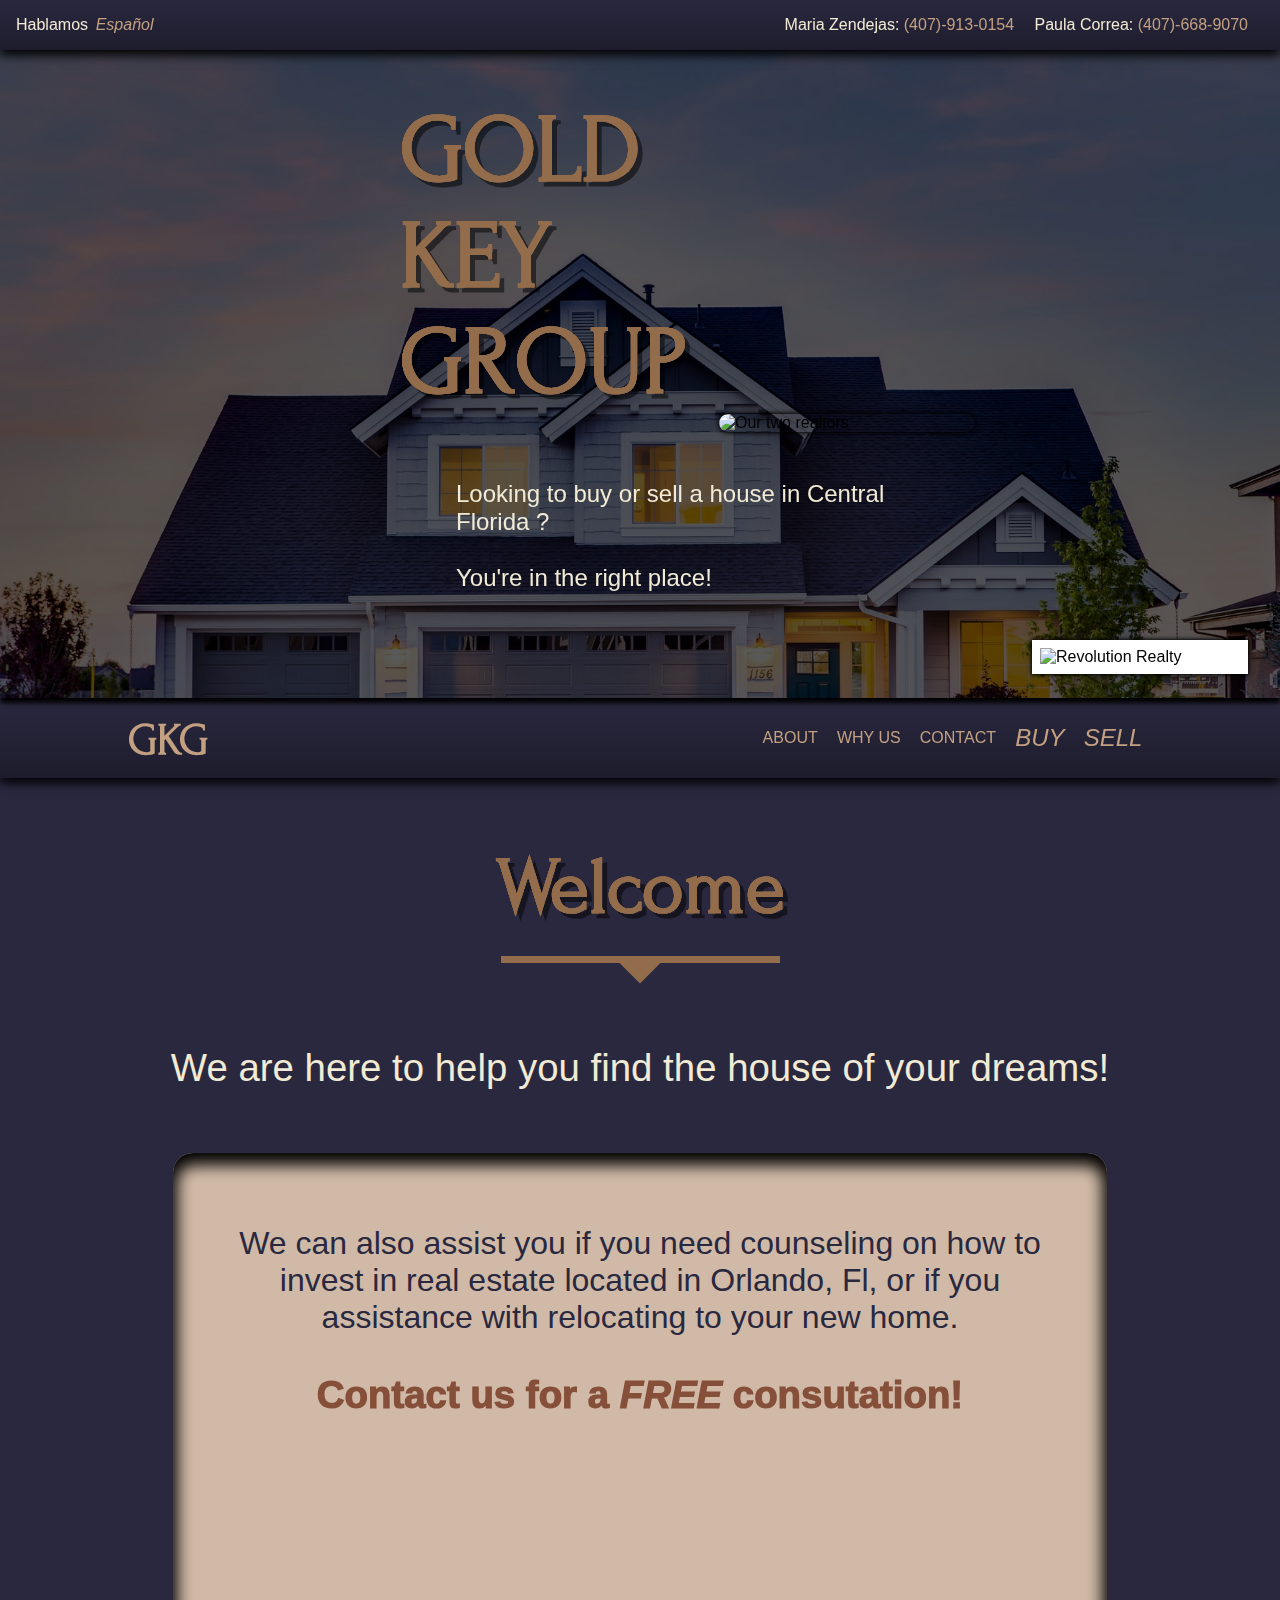
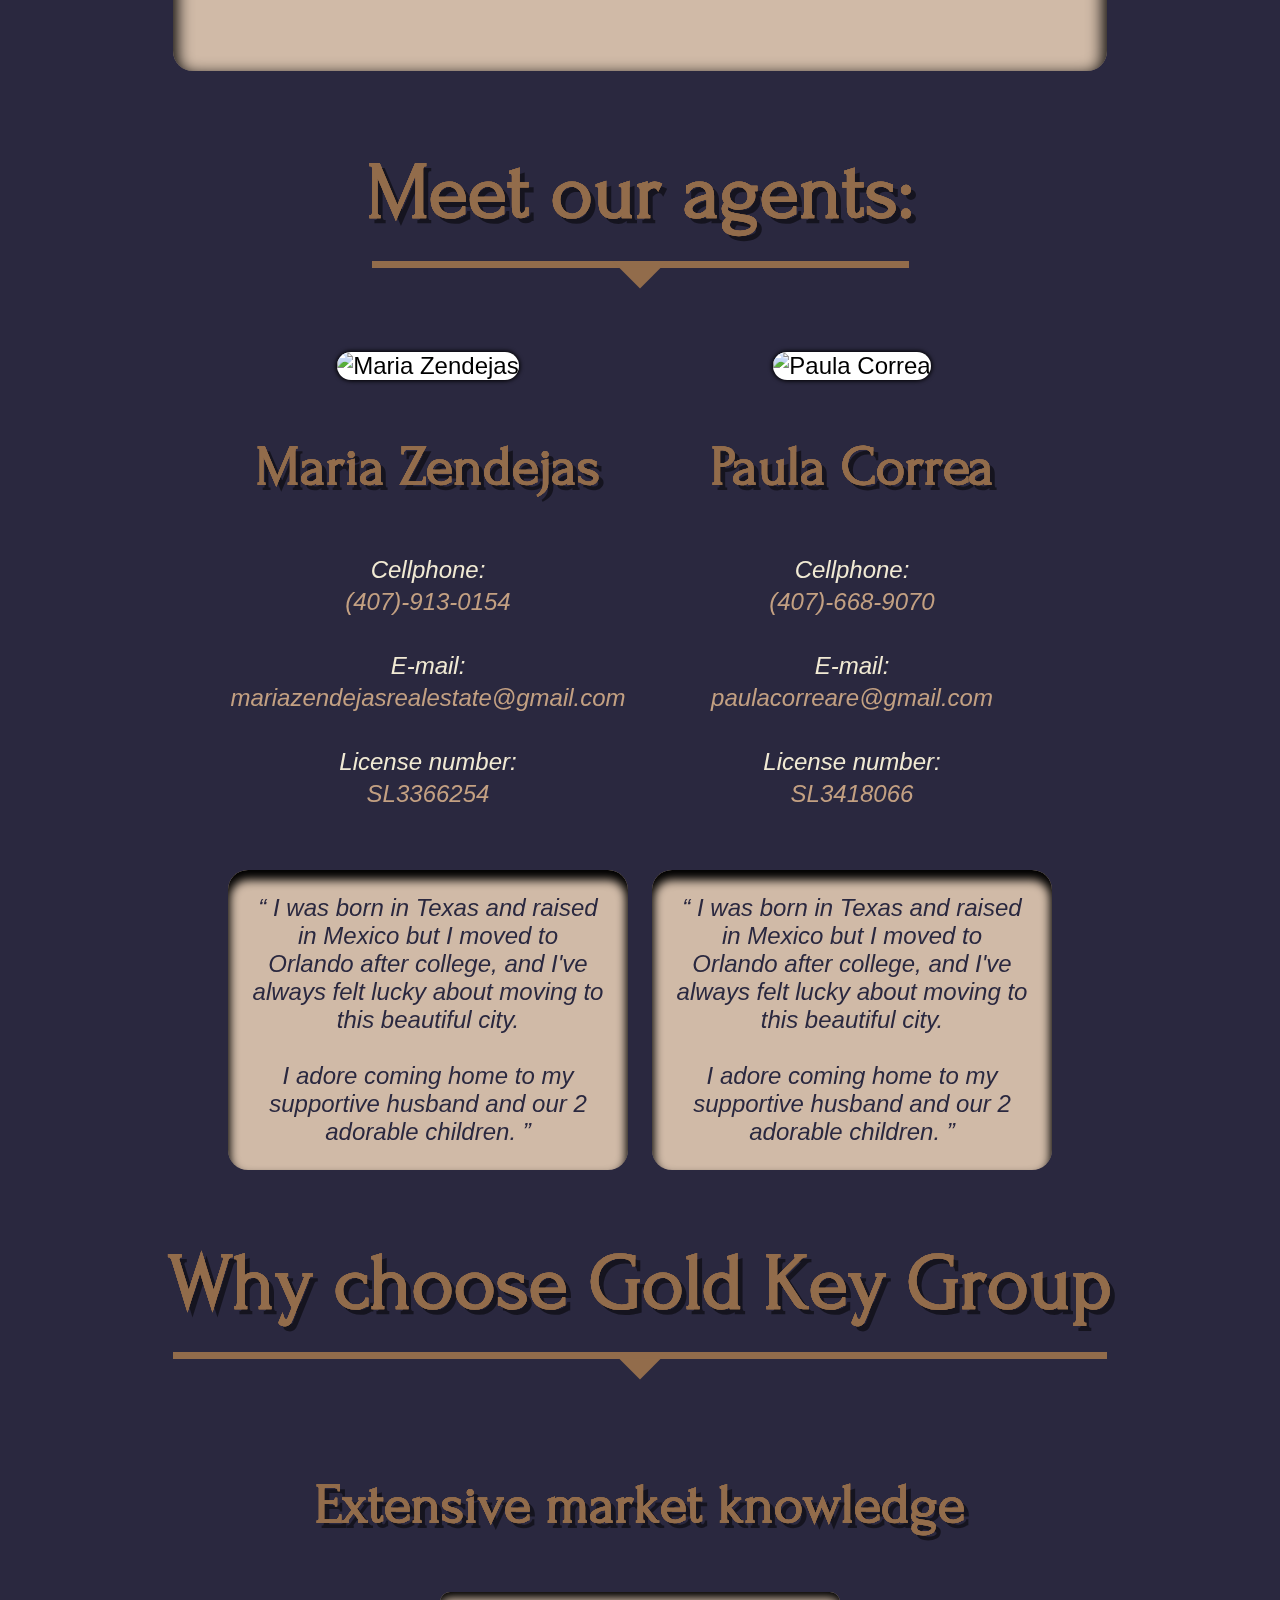
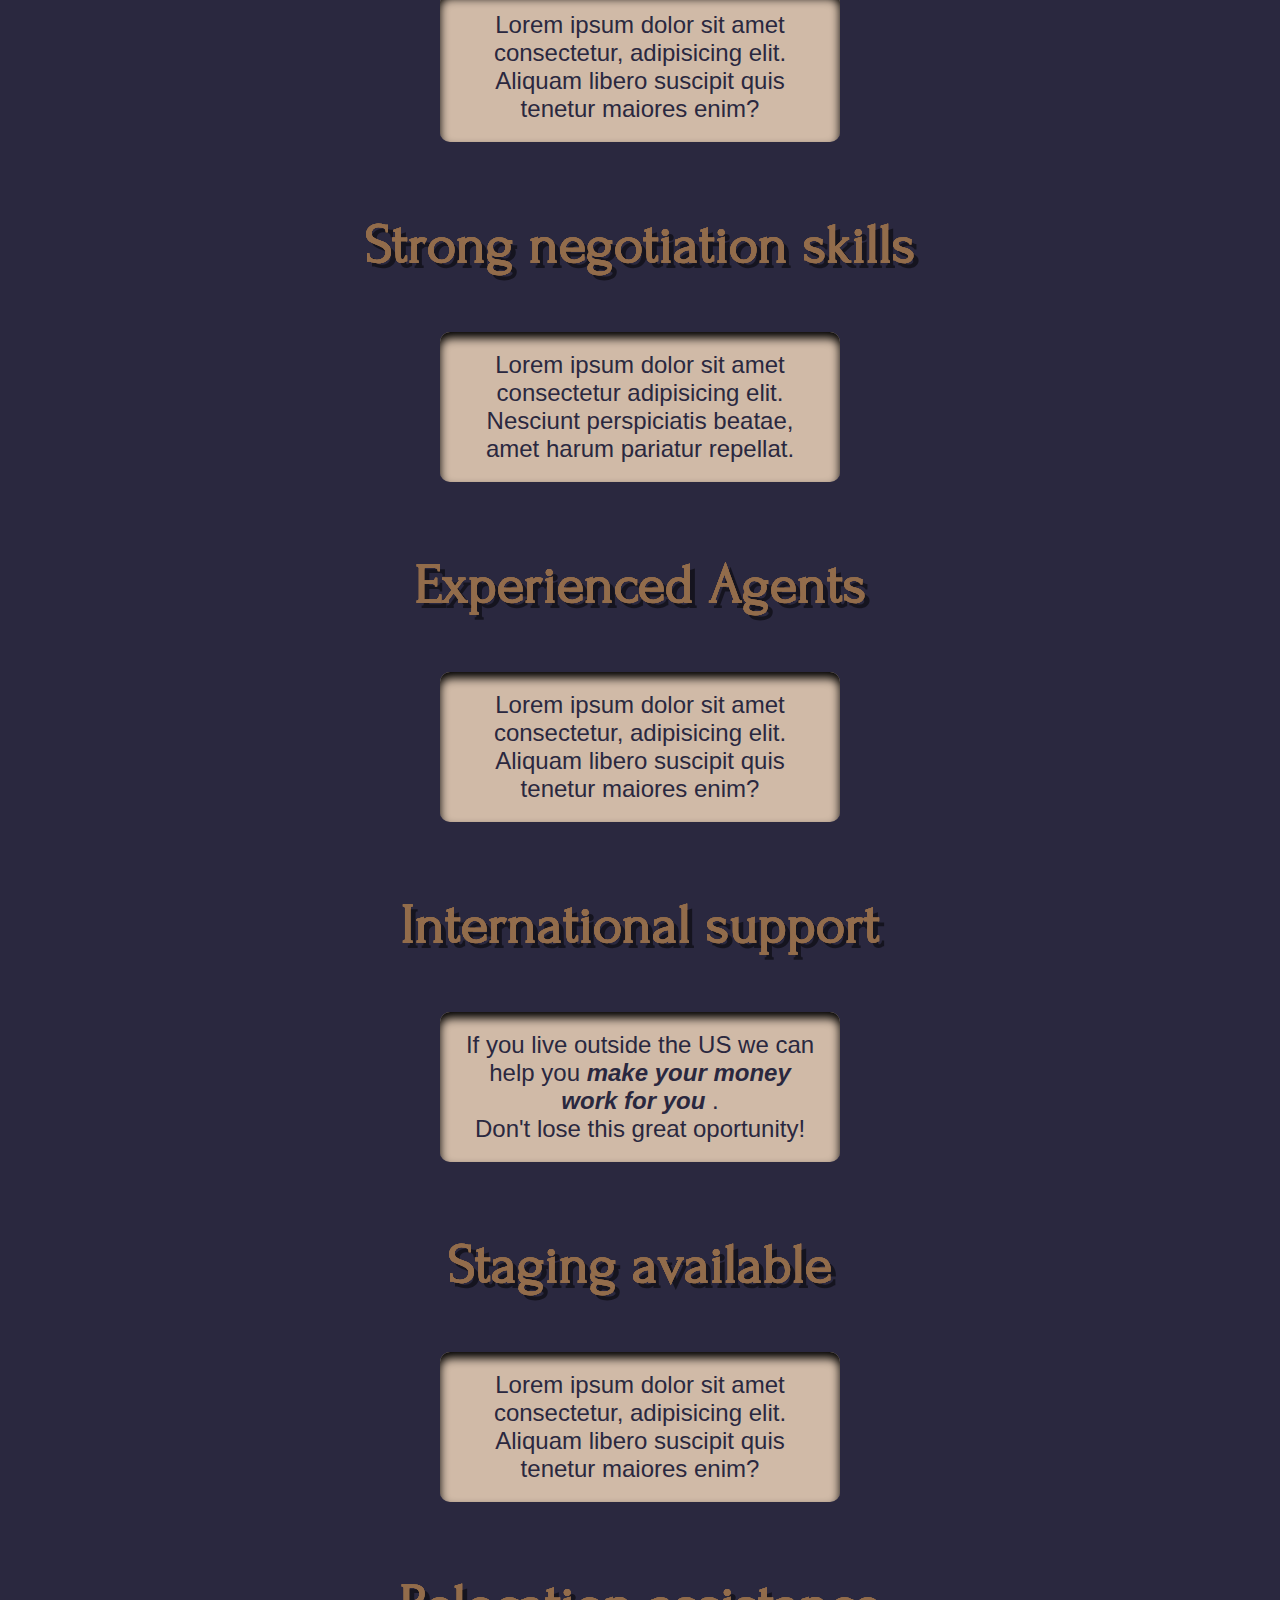
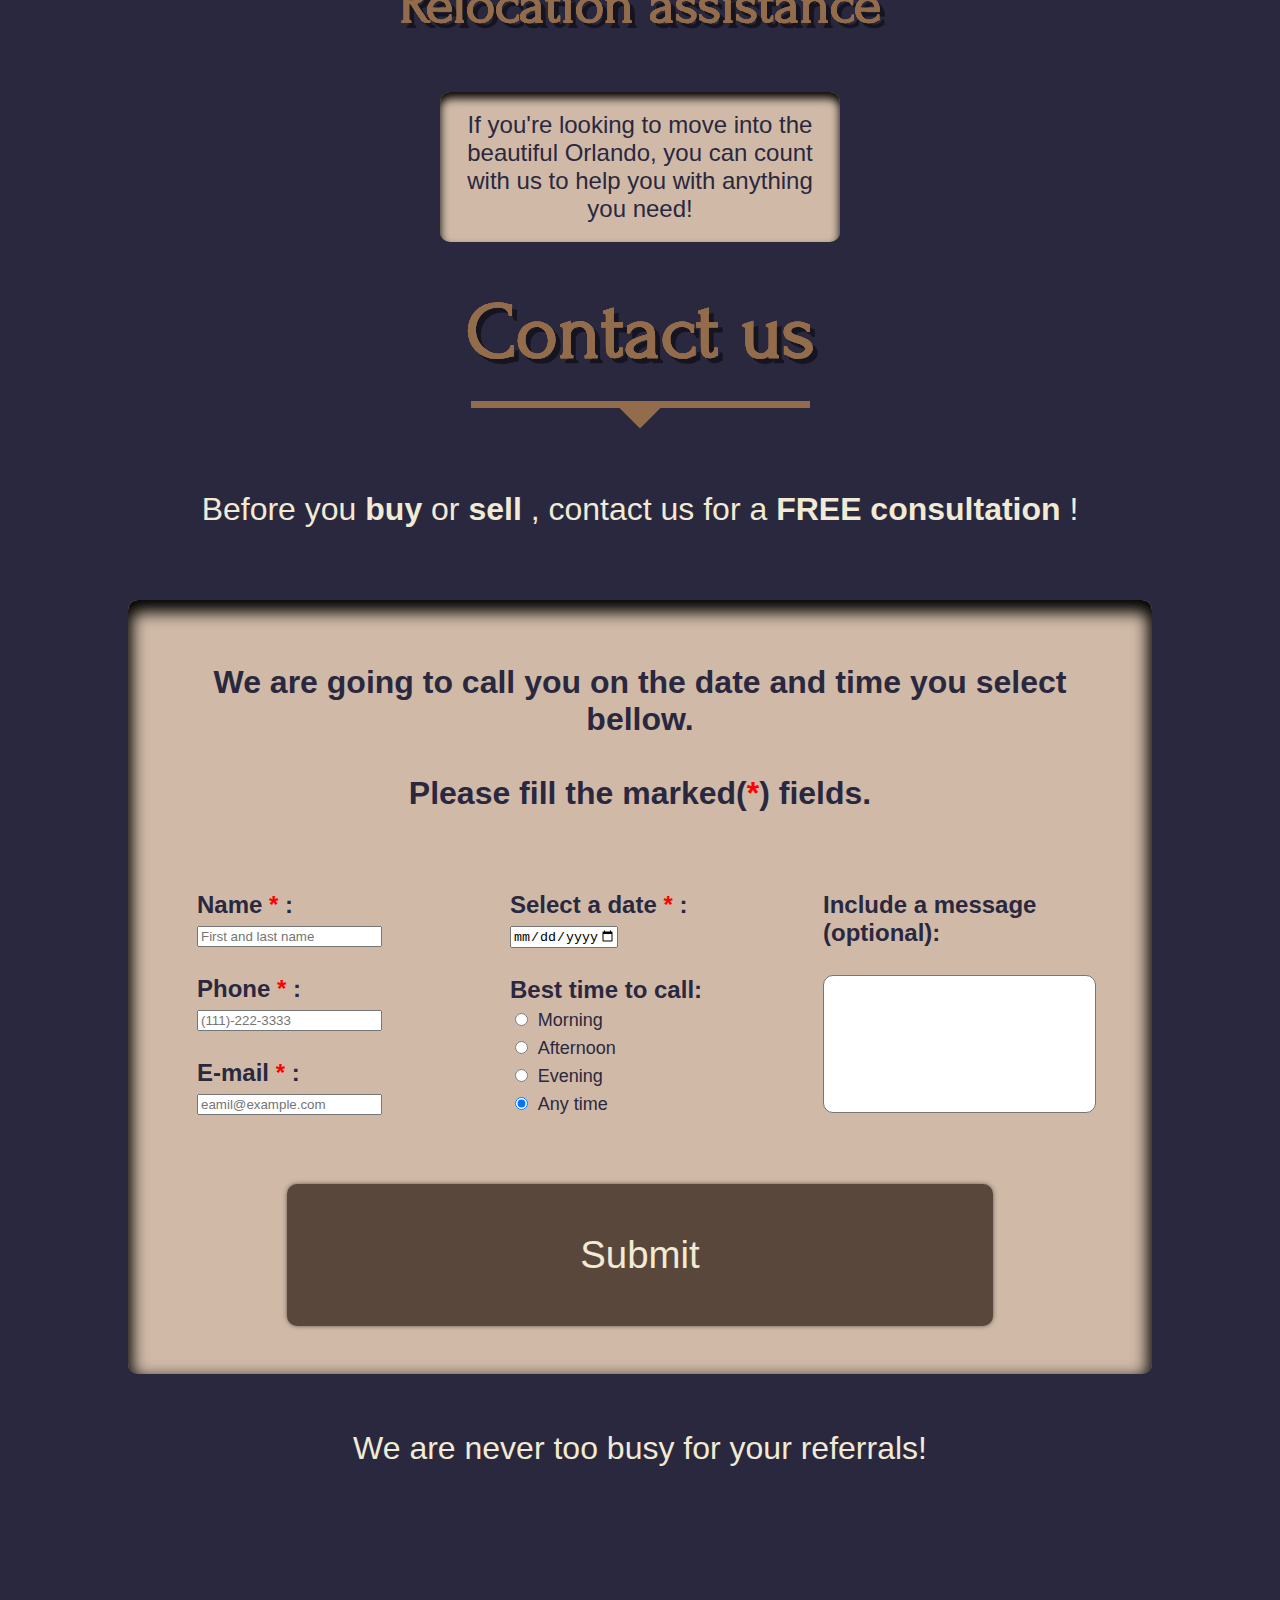
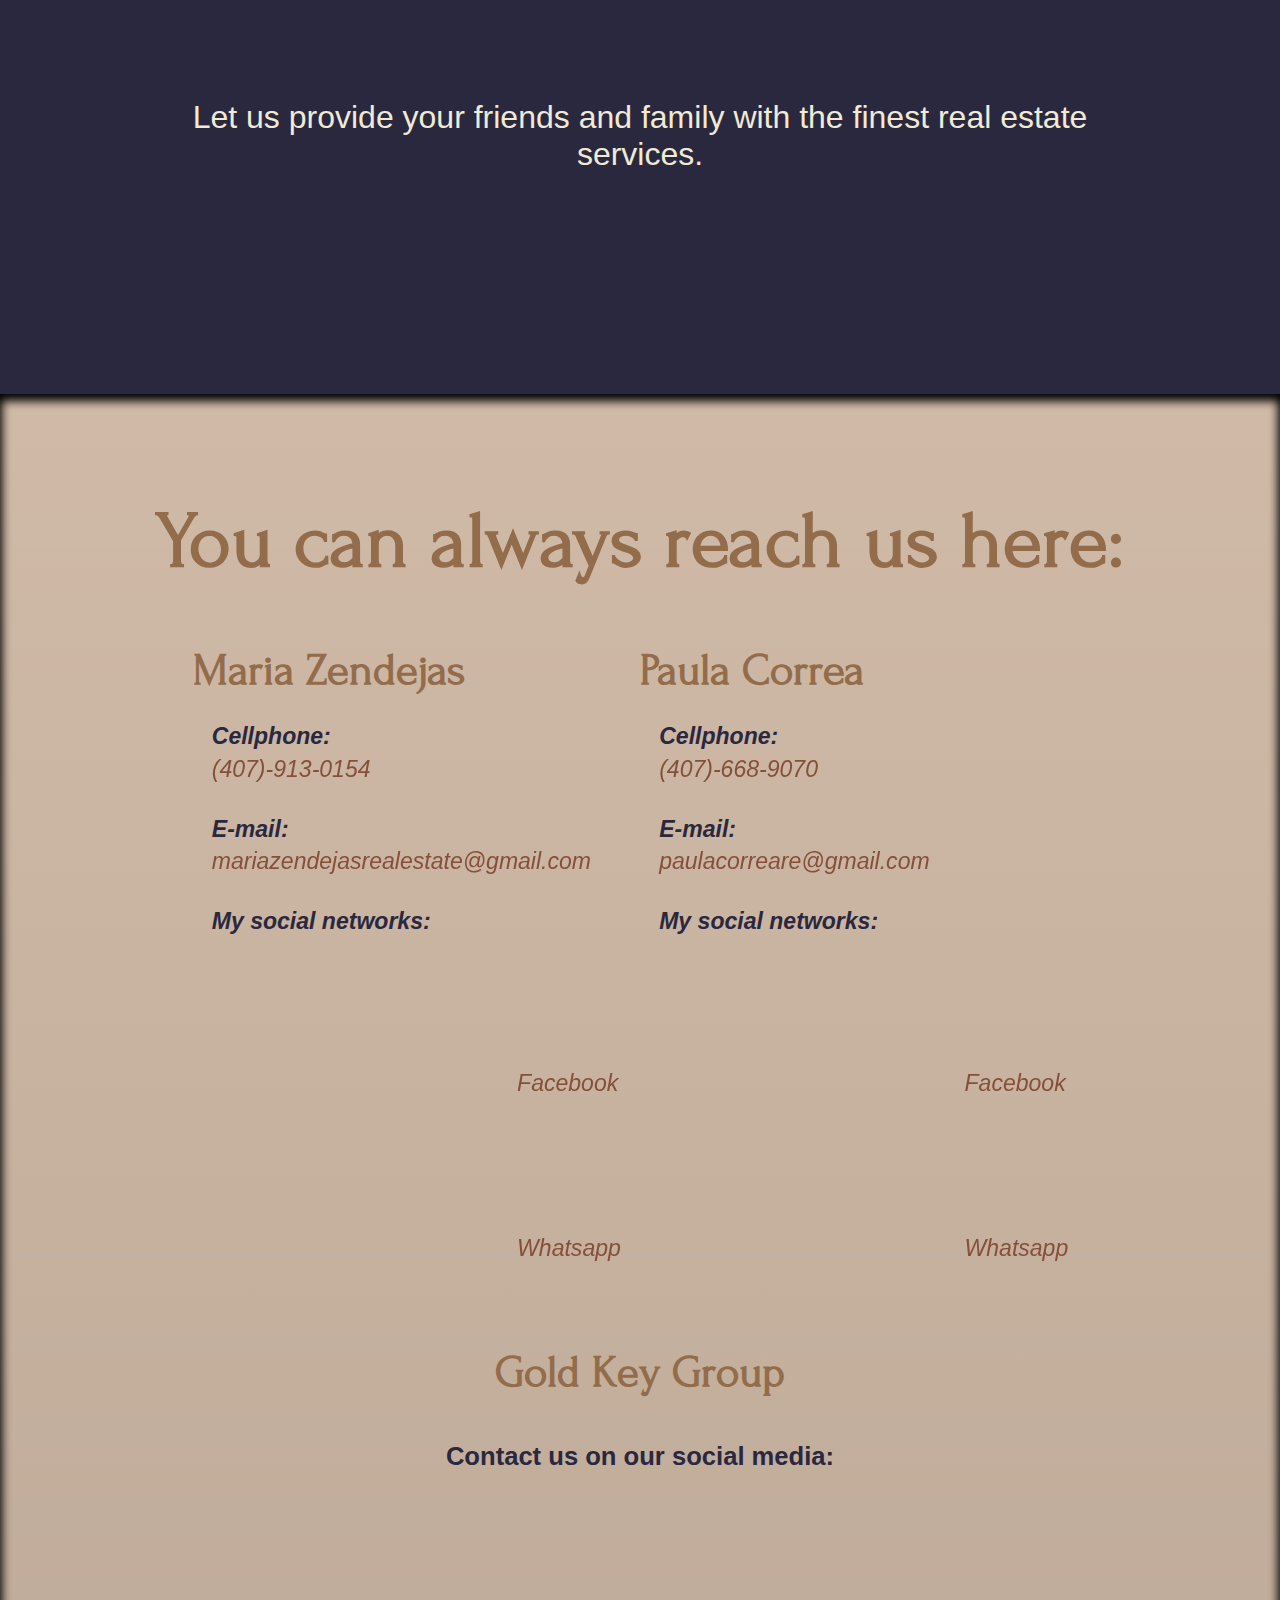
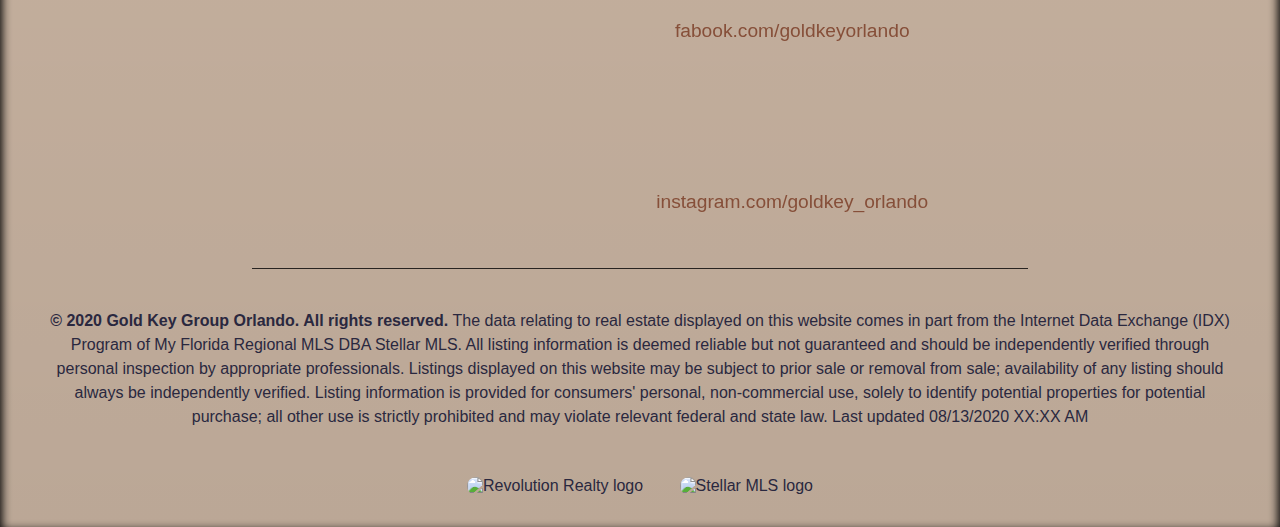
==== commit a8643792: "added some media queries" ====
--- a/HTML/index.html
+++ b/HTML/index.html
@@ -24,16 +24,22 @@
     ></script>
   </head>
 
-  <body>
-    <div id="contact--nav">
-      Maria Zendejas: 
-      <a href="tel:407-913-0154" title="Call Maria">
-        (407)-913-0154
-      </a>
-      Paula Correa: 
-      <a href="tel:407-668-9070" title="Call Paula">
-        (407)-668-9070
-      </a>
+  <body class="main--body">
+    <div id="upper--nav">
+      <span>
+          Hablamos
+          <em><a href="#ESP" title="Click to translate" style="padding: .2em;">Español</a></em>
+          </span>
+          <span>
+        Maria Zendejas:
+        <a href="tel:407-913-0154" title="Call Maria">
+          (407)-913-0154
+        </a>
+        Paula Correa:
+        <a href="tel:407-668-9070" title="Call Paula">
+          (407)-668-9070
+        </a>
+        </span>
     </div>
     <!-- 
     #################################################################$$$$$$$$$$  $$$$$$$$$$
@@ -46,15 +52,17 @@
         KEY <br />
         GROUP
       </h2>
-      <div id="header--translate">
+      <!-- <div id="header--translate">
         <p >
           Hablamos
           <em><a href="#ESP" title="Click to translate">Español</a> !</em>
         </p>
-      </div>
+      </div> -->
       <img src="../Images/maria-z--and--paula-c.jpg" alt="Our two realtors" id="header--img" class="bs"> 
       <p id="header--text">
         Looking to buy or sell a house in Central Florida ?
+        <br>
+        <br>
         You're in the right place!
       </p>
       <div class="header--icons">
@@ -62,18 +70,19 @@
           target="_blank">
           <svg class="fas fa-envelope"></svg>
         </a>
-        <a href="../HTML/index.html#about">
-          <svg class="fas fa-phone"></svg>
+        <a href="https://www.facebook.com/goldkeyorlando/" target="_blank">
+          <svg class="fab fa-facebook-square"></svg>
+        </a>
+        <a href="https://www.instagram.com/goldkey_orlando/" target="_blank">
+          <svg class="fab fa-instagram"></svg>
         </a>
       </div>
-      <div class="header-icons-sm">
-        <a href="https://www.facebook.com/goldkeyorlando/" target="_blank">
-          <svg class="fab fa-facebook-f"></svg>
-        </a>
-        <a href="https://www.instagram.com/goldkey_orlando/" target="_blank">
-          <i class="fab fa-instagram fa-fw"></i>
-        </a>
+
+      <div class="header--down--arrow">
+          <a href="#welcome"><svg class="fas fa-chevron-down"></svg>
+          </a>
       </div>
+
       <img
         src="../Images/rr-logo.png"
         alt="Revolution Realty"
@@ -113,11 +122,11 @@
               CONTACT
             </a>
           </li>
-          <li>
+          <!-- <li>
             <a href="#blog">
               BLOG
             </a>
-          </li>
+          </li> -->
           <li>
             <a href="/HTML/search.html" target="_blank" class="buy">
               BUY
@@ -147,14 +156,26 @@
           <h2 class="section--title gkg text--shadow">Welcome</h2>
           <p>
             We are here to help you find the house of your dreams!
-            <br>
-            <br>
-            We can also assist you if you need counseling on how to invest in Orlando, Fl, or if you want to sell your house.
-            <br>
-            <br>
-            <a href="#contact">Contact us for a  <em><i>FREE</i></em> consutation!</a>
           </p>
-          <i class="fas fa-chevron-down"></i> 
+          <div class="welcome--container">
+            <p>
+              <!-- We provide the following services: 
+              <br>
+              -Sell your property for a good market price.
+              <br>
+              -Buy the house of your dreams.
+              <br>
+              -Invest in the Real Estate market.
+              <br>+ -->
+              We can also assist you if you need counseling on how to invest in real estate located in Orlando,
+              Fl,
+              or if you assistance with relocating to your new home.
+              <br>
+              <br>
+              <a href="#contact">Contact us for a  <em><i>FREE</i></em> consutation!</a>
+            </p>
+            <svg class="fas fa-gift"></svg>
+          </div>
         </div>
       </section>
       <section class="screen" id="about--section">
@@ -190,9 +211,7 @@
                 </a>
                 <br />
               </address>
-              <div class="bio">
-              </div>
-              <p class="">
+              <p class="bio">
                 &OpenCurlyDoubleQuote; I was born in Texas and raised in Mexico but I moved to Orlando after college, and I've always
                 felt lucky about moving
                 to this beautiful city.
@@ -225,9 +244,7 @@
                 <a href="https://www.myfloridalicense.com/LicenseDetail.asp?SID=&id=59AD9E8395438A14D2DFCB680BAD1898" target="_blank">SL3418066</a>
                 <br>
               </address>
-              <div class="bio">
-              </div>
-                <p>
+                <p class="bio">
                   &OpenCurlyDoubleQuote; I was born in Texas and raised in Mexico but I moved to Orlando after college, and I've always
                   felt lucky about moving
                   to this beautiful city.
@@ -241,19 +258,20 @@
       </section>
   
       <section class="screen" id="why--us--section">
+
         <div class="content">
+
           <h2 class="gkg text--shadow section--title" id="why--us">
             Why choose Gold Key Group
           </h2>
+
           <div class="why--us">
-            
             <div class="why--us--box">
-              <div class="why--us--box--h3 gkg">
-                <h3 class="gkg text--shadow ">
+              <div class="why--us--box--h3">
+                <h3 class=" text--shadow ">
                   Extensive market knowledge
                 </h3>
               </div>
-              <div class="why--us--shadow--container"></div>
               <div class="why--us--box--p">
                 <p>
                   Lorem ipsum dolor sit amet consectetur, adipisicing elit. Aliquam libero suscipit quis tenetur maiores enim?
@@ -261,14 +279,15 @@
               </div>
             </div>
             <div class="why--us--box">
-              <div class="why--us--box--h3 gkg">
-                <h3 class="gkg text--shadow ">
+              <div class="why--us--box--h3">
+                <h3 class="gkg text--shadow">
                   Strong negotiation skills
                 </h3>
               </div>
-              <div class="why--us--shadow--container"></div>
               <div class="why--us--box--p">
-                <p>Lorem ipsum dolor sit amet consectetur, adipisicing elit. Aliquam libero suscipit quis tenetur maiores enim?</p>
+                <p>
+                  Lorem ipsum dolor sit amet consectetur adipisicing elit. Nesciunt perspiciatis beatae, amet harum pariatur repellat.
+                </p>
               </div>
             </div>
             <div class="why--us--box">
@@ -277,7 +296,6 @@
                   Experienced Agents
                 </h3>
               </div>
-              <div class="why--us--shadow--container"></div>
               <div class="why--us--box--p">
                 <p>Lorem ipsum dolor sit amet consectetur, adipisicing elit. Aliquam libero suscipit quis tenetur maiores enim?</p>
               </div>
@@ -288,10 +306,9 @@
                   International support
                 </h3>
               </div>
-              <div class="why--us--shadow--container"></div>
               <div class="why--us--box--p">
                 <p>
-                  Investing in Orlando Real Estate will
+                  If you live outside the US we can help you
                   <em>
                     <b>
                       make your money work for you
@@ -308,7 +325,6 @@
                   Staging available
                 </h3>
               </div>
-              <div class="why--us--shadow--container"></div>
               <div class="why--us--box--p">
                 <p>
                   Lorem ipsum dolor sit amet consectetur, adipisicing elit. Aliquam libero suscipit quis tenetur maiores enim?
@@ -321,7 +337,6 @@
                   Relocation assistance
                 </h3>
               </div>
-              <div class="why--us--shadow--container"></div>
               <div class="why--us--box--p">
                 <p>
                   If you're looking to move into the beautiful Orlando, you can count with us to help you with anything you need!
@@ -338,7 +353,7 @@
           <h2 class="gkg text--shadow section--title" id="contact">
             Contact us
           </h2>
-          <p class="egg--p">
+          <p  >
             Before you 
             <b>buy</b>
             or 
@@ -348,16 +363,20 @@
             !
           </p>
           <!-- /// FORM /// -->
-          <form action="#" method="post" class="contact--form" id="form--contact--us">
+          <form action="#" method="post" class="contact--form" 
+          id="form--contact--us">
             <p class="form--header">
-              To set up an appointment please fill up this form:
+              We are going to call you on the date and time you select bellow.
+              <br>
+              <br>
+              Please fill the marked(<span style="color: red">*</span>) fields.
             </p>
             <div class="form--data">
               <!--  FIRST COLUMN START -->
               <div class="form--col">
                 <!-- ### NAME ### -->
                 <label for="name">
-                  Name:
+                  Name <span style="color: red">*</span> :
                 </label>
                 <br />
                 <input
@@ -371,7 +390,7 @@
                 <br />
                 <!-- ### PHONE NUMBER ### -->
                 <label for="phone">
-                  Phone:
+                  Phone <span style="color: red">*</span> :
                 </label>
                 <br />
                 <input
@@ -385,7 +404,7 @@
                 <br />
                 <!-- ### E-MAIL ### -->
                 <label for="email">
-                  E-mail:
+                  E-mail <span style="color: red">*</span> :
                 </label>
                 <br />
                 <input
@@ -402,13 +421,13 @@
               <div class="form--col">
                 <!-- ### DATE ### -->
                 <label for="date">
-                  When should we call:
+                  Select a date <span style="color: red">*</span> :
                 </label>
                 <br />
-                <!-- <span class="datepicker-format">
-                  (<abbr
-                    title="Four digits year, dash, two digits month, dash, two digits day">YYYY-MM-DD</abbr>)
-                </span> -->
+                <span class="datepicker-format">
+                  <!-- (<abbr
+                    title="Two digits year, dash, two digits month, dash, Four digits day">MM-DD-YYYY</abbr>) -->
+                </span>
                 <input type="date" name="date" id="date" min="2020-08-06" max="2020-12-31" required/>
                 <br />
                 <br />
@@ -464,7 +483,7 @@
 
             <input type="submit" id="submit" value="Submit">
             <!-- FORM FOOTER START-->
-            <div class="form--footer">
+            <!-- <div class="form--footer">
               <p>
                 We are never too busy for your referrals! 
                 <br />
@@ -473,55 +492,22 @@
                 Let us provide your friends and family with the finest real estate
                 services.
               </p>
-            </div>
+            </div> -->
             <!-- FORM FOOTER END-->
           </form>
+          <p>
+            We are never too busy for your referrals! 
+            <br />
+            <br>
+            <svg class="far fa-comments"></svg>
+            <br />
+            <br>
+            Let us provide your friends and family with the finest real estate
+            services.
+          </p>
           <!-- /// FORM END /// -->
         </div>
-      </section>
-
-      <section class="screen" id="blogs--section">
-        <div class="content">
-      
-    
-        <h2 class="gkg text--shadow section--title" id="blog">
-          Latest Blogs
-        </h2>
-        <div class="blog--flex">
-          <a href="#" class="blog--box">
-            <img src="../Images/faq.jpeg" alt="Blog added on x/y/z" class="blog--img">
-            <h3 class="blog--title gkg">
-              Investor's FAQ
-            </h3>
-            <p class="blog--p">
-              <!-- LOREM 15 -->
-              Lorem ipsum dolor sit amet consectetur adipisicing elit. Atque blanditiis ullam accusamus eius velit adipisci?
-            </p>
-          </a>
-          <a href="#" class="blog--box">
-            <img src="../Images/open-box.png" alt="Blog added on x/y/z" class="blog--img">
-            <h3 class="blog--title gkg">
-              Relocation
-            </h3>
-            <p class="blog--p">
-              <!-- LOREM 15 -->
-              Lorem ipsum dolor sit amet consectetur adipisicing elit. Atque blanditiis ullam accusamus eius velit adipisci?
-            </p>
-          </a>
-          <a href="#" class="blog--box">
-            <img src="../Images/deal.jpeg" alt="Blog added on x/y/z" class="blog--img">
-            <h3 class="blog--title gkg">
-              Why work with a real estate professional
-            </h3>
-            <p class="blog--p">
-              <!-- LOREM 15 -->
-              Lorem ipsum dolor sit amet consectetur adipisicing elit. Atque blanditiis ullam accusamus eius velit adipisci?
-            </p>
-          </a>
-        </div>
-      </div>
-      </section>
-    
+      </section>    
     </main>
     <!-- 
     #################################                                            $$$$$$$$$$
@@ -534,14 +520,14 @@
     #################################################################$$$$$$$$$$  $$$$$$$$$$
     -->
     <footer>
-      <h2 class="footer__gkg text__shadow">
+      <!-- <h2 class="footer__gkg text__shadow">
         GOLD 
         <br />
         KEY 
         <br />
         GROUP
       </h2>
-      <img src="../Images/gkg--wordless-300x364.png" alt="Gold Key Group logo" class="footer__img">
+      <img src="../Images/gkg--wordless-300x364.png" alt="Gold Key Group logo" class="footer__img"> -->
       <div class="footer__grid">
         <h2>
           You can always reach us here:
@@ -552,48 +538,95 @@
               Maria Zendejas
             </h3>
             <address>
-              Cellphone: 
+              <span>
+                Cellphone: 
+              </span>
               <a href="tel:407-913-0154" title="Call Maria">
                 (407)-913-0154
               </a> 
-              E-mail: 
-              <br />
+              <span>
+                E-mail: 
+              </span>
               <a href="mailto:mariazendejas@gmail.com?subject=Inquiry%20from%20your%20website%20&body=Hello%2C%20Maria%2C%0D%0A%0D%0AMy%20name%20is%3A%20%0D%0AMy%20phone%20number%20is%3A%20%0D%0AThe%20best%20time%20to%20call%20me%20is%20at%3A%20%0D%0AI'd%20like%20to%20(%20BUY%20%2F%20SELL%20)%20a%20house%20on%20ZIP%20code%3A%20%0D%0A%0D%0A(For%20buying%20fill%20this%20as%20well%2C%20please)%0D%0A%0D%0AMy%20price%20range%20for%20buying%20is%3A%20%0D%0AMinimum%20sq%20feet%3A%0D%0ABeds%3A%20%0D%0A%0D%0A(Please%20edit%20this%20template%20to%20fit%20your%20inquiry%20or%20delete%20the%20fields%20and%20type%20in%20your%20message)" target="_blank" title="Send an e-mail to Maria">
                 mariazendejasrealestate@gmail.com
               </a>
-            <address>
+              <span>
+                My social networks:
+              </span>
+              <ul>
+                <li>
+                  <svg class="fab fa-facebook-square"></svg>
+                    <a href="https://www.facebook.com/mariazendejasrealtor/">Facebook</a>
+                </li>
+                <!-- <li>
+                  <svg class="fab fa-instagram"></svg>
+                    <a href="#">Instagram</a>
+                </li> -->
+                <li>
+                  <svg class="fab fa-whatsapp"></svg>
+                  <a href="https://wa.me/14079130154" title="Send me a message on Whatsapp">Whatsapp</a>
+                </li>
+              </ul>
+            </address>
           </div>
           <div class="footer__paula">
             <h3>
               Paula Correa
             </h3>
             <address>
-              Cellphone: 
-              <br>
+              <span>
+                Cellphone: 
+              </span>
               <a href="tel:407-668-9070" title="Call Paula">
                 (407)-668-9070
               </a> 
-              <br>
-              <br>
-              E-mail: 
-              <br>
+              <span>
+                E-mail: 
+              </span>
               <a href="mailto:paulacorreare@gmail.com?subject=Inquiry%20from%20your%20website%20&body=Hello%2C%20Paula%2C%0D%0A%0D%0AMy%20name%20is%3A%20%0D%0AMy%20phone%20number%20is%3A%20%0D%0AThe%20best%20time%20to%20call%20me%20is%20at%3A%20%0D%0AI'd%20like%20to%20(%20BUY%20%2F%20SELL%20)%20a%20house%20on%20ZIP%20code%3A%20%0D%0A%0D%0A(For%20buying%20fill%20this%20as%20well%2C%20please)%0D%0A%0D%0AMy%20price%20range%20for%20buying%20is%3A%20%0D%0AMinimum%20sq%20feet%3A%0D%0ABeds%3A%20%0D%0A%0D%0A(Please%20edit%20this%20template%20to%20fit%20your%20inquiry%20or%20delete%20the%20fields%20and%20type%20in%20your%20message)" target="_blank" title="Send an e-mail to Paula">
                 paulacorreare@gmail.com
               </a>
+              <span>
+                My social networks:
+              </span>
+              <ul>
+                <li>
+                  <svg class="fab fa-facebook-square"></svg>
+                  <a href="https://www.facebook.com/paulacorrearealtor/">Facebook</a>
+                </li>
+                <!-- <li>
+                  <svg class="fab fa-instagram"></svg>
+                  <a href="#">Instagram</a>
+                </li> -->
+                <li>
+                  <svg class="fab fa-whatsapp"></svg>
+                  <a href="https://wa.me/14076689070" title="Send me a message on Whatsapp">Whatsapp</a>
+                </li>
+              </ul>
             </address>
           </div>
         </div>
-        <div class="footer__icons-b">
-          <a href="https://www.facebook.com/goldkeyorlando/">
+        <h3 style="margin: 1em auto;">Gold Key Group</h3>
+        <ul class="footer--gkg--sm">
+          <li>
+            <span>
+              Contact us on our social media:
+            </span>
+          </li>
+          <li>
             <svg class="fab fa-facebook-square"></svg>
-          </a>
-          <a href="https://www.instagram.com/goldkey_orlando/">
-            <svg class="fab fa-instagram-square"></svg>
-          </a>
-          <a href="#">
-            <svg class="fab fa-twitter-square"></svg>
-          </a>
-        </div>
+            <a href="https://www.facebook.com/goldkeyorlando/">
+            fabook.com/goldkeyorlando
+            </a>
+          </li>
+          <li>
+            <svg class="fab fa-instagram"></svg>
+            <a href="https://www.instagram.com/goldkey_orlando/">
+              instagram.com/goldkey_orlando
+            </a>
+          </li>
+        </ul>
+
         <p>
           <b>
             &copy; 2020 Gold Key Group Orlando. All rights
@@ -617,24 +650,12 @@
         </div>
       </div>
     </footer>
-    <!-- 
-    #################################                                            $$$$$$$$$$
-              FOOTER END                                                         $$$$$$$$$$
-    #################################                                            $$$$$$$$$$
-    -->
-    <!-- 
-    #################################################################$$$$$$$$$$  $$$$$$$$$$
-              BOTOM NAV START       #################################$$$$$$$$$$  $$$$$$$$$$
-    #################################################################$$$$$$$$$$  $$$$$$$$$$
-    -->
+    <!--############################# 
+        # BOTTOM NAV
+     -->
     <nav id="bottom--nav">
-      <a href="#welcome"><svg class="fas fa-arrow-circle-up"></svg></a>
+      <a href="#welcome"><svg class="fas fa-arrow-circle-up"></svg>
+      </a>
     </nav>
-    <!-- 
-    #################################                                            $$$$$$$$$$
-              BOTTOM NAV END                                                     $$$$$$$$$$
-    #################################                                            $$$$$$$$$$
-    -->
   </body>
-
 </html>--- a/CSS/main/main.css
+++ b/CSS/main/main.css
@@ -1,12 +1,3 @@
-@media (max-width: 790px) {
-  header img {
-    display: none;
-  }
-  header .header--col {
-    width: 300px;
-  }
-}
-
 @font-face {
   font-family: forum;
   src: url("../../Fonts/Forum.otf");
@@ -22,49 +13,54 @@
   background: #2a283f;
   margin: 0;
   padding: 0;
+}
+
+body #upper--nav {
+  -ms-grid-row: 1;
+  -ms-grid-column: 1;
+  grid-area: upper--nav;
+}
+
+body header {
+  -ms-grid-row: 2;
+  -ms-grid-column: 1;
+  grid-area: header;
+}
+
+body #top--nav {
+  -ms-grid-row: 3;
+  -ms-grid-column: 1;
+  grid-area: top--nav;
+}
+
+body main {
+  -ms-grid-row: 4;
+  -ms-grid-column: 1;
+  grid-area: main;
+}
+
+body #bottom--nav {
+  -ms-grid-row: 5;
+  -ms-grid-column: 1;
+  grid-area: bottom--nav;
+}
+
+body footer {
+  -ms-grid-row: 6;
+  -ms-grid-column: 1;
+  grid-area: footer;
+  grid-row: -1;
+}
+
+.main--body {
   display: -ms-grid;
   display: grid;
   -ms-grid-rows: (max-content)[6];
       grid-template-rows: repeat(6, -webkit-max-content);
       grid-template-rows: repeat(6, max-content);
-      grid-template-areas: "contact--nav" "header" "top--nav" "main" "bottom--nav" "footer";
-}
-
-body #contact--nav {
-  -ms-grid-row: 1;
-  -ms-grid-column: 1;
-  grid-area: contact--nav;
-}
-
-body header {
-  -ms-grid-row: 2;
-  -ms-grid-column: 1;
-  grid-area: header;
-}
-
-body #top--nav {
-  -ms-grid-row: 3;
-  -ms-grid-column: 1;
-  grid-area: top--nav;
-}
-
-body main {
-  -ms-grid-row: 4;
-  -ms-grid-column: 1;
-  grid-area: main;
-}
-
-body #bottom--nav {
-  -ms-grid-row: 5;
-  -ms-grid-column: 1;
-  grid-area: bottom--nav;
-}
-
-body footer {
-  -ms-grid-row: 6;
-  -ms-grid-column: 1;
-  grid-area: footer;
-  grid-row: -1;
+  -ms-grid-columns: 1fr;
+      grid-template-columns: 1fr;
+      grid-template-areas: "upper--nav" "header" "top--nav" "main" "bottom--nav" "footer";
 }
 
 main {
@@ -77,7 +73,7 @@
 h4,
 h5,
 h6 {
-  color: #a67a62;
+  color: #926c4b;
   font-family: forum;
   font-weight: 1000;
 }
@@ -128,10 +124,6 @@
   font-size: 1rem;
 }
 
-.egg--p {
-  color: #f1ead4;
-}
-
 .text--shadow {
   text-shadow: 0 0, 5px 5px rgba(0, 0, 0, 0.5), 0 0, 0 0;
 }
@@ -144,8 +136,8 @@
   display: -ms-grid;
   display: grid;
   position: relative;
-  -ms-grid-columns: 30% auto auto 30%;
-      grid-template-columns: 30% auto auto 30%;
+  -ms-grid-columns: 30% (auto)[2] 30%;
+      grid-template-columns: 30% repeat(2, auto) 30%;
   -ms-grid-rows: 2rem (min-content)[3] 3rem;
       grid-template-rows: 2rem repeat(3, -webkit-min-content) 3rem;
       grid-template-rows: 2rem repeat(3, min-content) 3rem;
@@ -179,11 +171,12 @@
 }
 
 header {
+  position: relative;
   z-index: 3;
 }
 
 header p {
-  font-size: 1.3em;
+  font-size: 1.5rem;
   color: #f1ead4;
   margin: 0;
 }
@@ -294,7 +287,7 @@
 
 header #header--text {
   display: inline;
-  padding: 2em 3em 4em;
+  padding: 2em 3em 2.4em;
 }
 
 header .header--icons {
@@ -309,15 +302,16 @@
           flex-direction: column;
   position: absolute;
   font-size: 2em;
-  top: 200px;
+  top: 20px;
   right: 0;
+  text-align: center;
 }
 
 header .header--icons a:link,
 header .header--icons a:visited {
   text-decoration: none;
   margin: 0.5rem 2rem;
-  font-size: 2.5rem;
+  font-size: 3rem;
   color: #c3a082;
 }
 
@@ -328,31 +322,32 @@
   color: #eee6c6;
 }
 
-header .header-icons-sm {
+header .header--down--arrow {
   -webkit-filter: drop-shadow(0px 0px 5px rgba(0, 0, 0, 0.5));
           filter: drop-shadow(0px 0px 5px rgba(0, 0, 0, 0.5));
-  display: inline;
-  text-align: center;
-  position: absolute;
-  left: 0;
+  display: -webkit-box;
+  display: -ms-flexbox;
+  display: flex;
+  -webkit-box-pack: center;
+      -ms-flex-pack: center;
+          justify-content: center;
+  position: absolute;
   right: 0;
-  margin-left: auto;
-  margin-right: auto;
-  bottom: 1rem;
-  font-size: 6rem;
-}
-
-header .header-icons-sm a:link,
-header .header-icons-sm a:visited {
-  text-decoration: none;
-  margin: 0 0.5rem;
-  font-size: 3rem;
+  left: 0;
+  bottom: 1em;
+}
+
+header .header--down--arrow a:link,
+header .header--down--arrow a:visited {
+  text-decoration: none;
+  margin: 0.5rem 2rem;
+  font-size: 4rem;
   color: #c3a082;
 }
 
-header .header-icons-sm a:hover,
-header .header-icons-sm a:active,
-header .header-icons-sm a:focus {
+header .header--down--arrow a:hover,
+header .header--down--arrow a:active,
+header .header--down--arrow a:focus {
   outline: none;
   color: #eee6c6;
 }
@@ -365,6 +360,7 @@
   width: 200px;
   margin: 0;
   padding: 0.5rem;
+  border-radius: 0;
 }
 
 .header--bg {
@@ -396,6 +392,121 @@
 @font-face {
   font-family: forum;
   src: url("../../Fonts/Forum.otf");
+}
+
+#upper--nav {
+  position: -webkit-sticky;
+  position: sticky;
+  z-index: 10;
+  display: -webkit-inline-box;
+  display: -ms-inline-flexbox;
+  display: inline-flex;
+  -ms-flex-wrap: nowrap;
+      flex-wrap: nowrap;
+  -webkit-box-orient: horizontal;
+  -webkit-box-direction: normal;
+      -ms-flex-direction: row;
+          flex-direction: row;
+  -webkit-box-pack: justify;
+      -ms-flex-pack: justify;
+          justify-content: space-between;
+  -webkit-box-shadow: 0px 5px 10px 0px black;
+          box-shadow: 0px 5px 10px 0px black;
+  top: 0;
+  color: #f1ead4;
+  background: #2a283f -webkit-gradient(linear, left top, left bottom, from(rgba(0, 0, 0, 0)), to(rgba(0, 0, 0, 0.3)));
+  background: #2a283f linear-gradient(rgba(0, 0, 0, 0), rgba(0, 0, 0, 0.3));
+  font-size: 1em;
+  padding: 1em;
+}
+
+#upper--nav a {
+  margin-right: 1em;
+}
+
+#upper--nav a:-webkit-any-link {
+  position: relative;
+  text-decoration: none;
+  color: #c3a082;
+  z-index: 1;
+}
+
+#upper--nav a:-moz-any-link {
+  position: relative;
+  text-decoration: none;
+  color: #c3a082;
+  z-index: 1;
+}
+
+#upper--nav a:any-link {
+  position: relative;
+  text-decoration: none;
+  color: #c3a082;
+  z-index: 1;
+}
+
+#upper--nav a:-webkit-any-link::after {
+  content: "";
+  position: absolute;
+  background: currentColor;
+  -webkit-transform: scaleX(0);
+          transform: scaleX(0);
+  left: 0;
+  bottom: -8px;
+  width: 100%;
+  height: 2px;
+  -webkit-transform-origin: right;
+          transform-origin: right;
+  -webkit-transition: -webkit-transform 250ms ease-in;
+  transition: -webkit-transform 250ms ease-in;
+  transition: transform 250ms ease-in;
+  transition: transform 250ms ease-in, -webkit-transform 250ms ease-in;
+}
+
+#upper--nav a:-moz-any-link::after {
+  content: "";
+  position: absolute;
+  background: currentColor;
+  transform: scaleX(0);
+  left: 0;
+  bottom: -8px;
+  width: 100%;
+  height: 2px;
+  transform-origin: right;
+  -webkit-transition: -webkit-transform 250ms ease-in;
+  transition: -webkit-transform 250ms ease-in;
+  transition: transform 250ms ease-in;
+  transition: transform 250ms ease-in, -webkit-transform 250ms ease-in;
+}
+
+#upper--nav a:any-link::after {
+  content: "";
+  position: absolute;
+  background: currentColor;
+  -webkit-transform: scaleX(0);
+          transform: scaleX(0);
+  left: 0;
+  bottom: -8px;
+  width: 100%;
+  height: 2px;
+  -webkit-transform-origin: right;
+          transform-origin: right;
+  -webkit-transition: -webkit-transform 250ms ease-in;
+  transition: -webkit-transform 250ms ease-in;
+  transition: transform 250ms ease-in;
+  transition: transform 250ms ease-in, -webkit-transform 250ms ease-in;
+}
+
+#upper--nav a:hover, #upper--nav a:active, #upper--nav a:focus {
+  outline: none;
+  color: #eee6c6;
+}
+
+#upper--nav a:hover::after, #upper--nav a:active::after, #upper--nav a:focus::after {
+  -webkit-transform: scaleX(1);
+          transform: scaleX(1);
+  -webkit-transform-origin: left;
+          transform-origin: left;
 }
 
 #top--nav {
@@ -438,21 +549,21 @@
 #main--nav .gkg a:-webkit-any-link {
   position: relative;
   text-decoration: none;
-  color: #a67a62;
+  color: #c3a082;
   z-index: 1;
 }
 
 #main--nav .gkg a:-moz-any-link {
   position: relative;
   text-decoration: none;
-  color: #a67a62;
+  color: #c3a082;
   z-index: 1;
 }
 
 #main--nav .gkg a:any-link {
   position: relative;
   text-decoration: none;
-  color: #a67a62;
+  color: #c3a082;
   z-index: 1;
 }
 
@@ -548,21 +659,21 @@
 #main--nav li a:-webkit-any-link {
   position: relative;
   text-decoration: none;
-  color: #eee6c6;
+  color: #c3a082;
   z-index: 1;
 }
 
 #main--nav li a:-moz-any-link {
   position: relative;
   text-decoration: none;
-  color: #eee6c6;
+  color: #c3a082;
   z-index: 1;
 }
 
 #main--nav li a:any-link {
   position: relative;
   text-decoration: none;
-  color: #eee6c6;
+  color: #c3a082;
   z-index: 1;
 }
 
@@ -620,7 +731,7 @@
 
 #main--nav li a:hover, #main--nav li a:active, #main--nav li a:focus {
   outline: none;
-  color: #c3a082;
+  color: #eee6c6;
 }
 
 #main--nav li a:hover::after, #main--nav li a:active::after, #main--nav li a:focus::after {
@@ -645,7 +756,6 @@
 }
 
 #bottom--nav {
-  background: #2a283f;
   position: relative;
   display: -webkit-inline-box;
   display: -ms-inline-flexbox;
@@ -672,110 +782,6 @@
   color: #eee6c6;
 }
 
-#contact--nav {
-  position: -webkit-sticky;
-  position: sticky;
-  -webkit-box-shadow: 0px 5px 10px 0px black;
-          box-shadow: 0px 5px 10px 0px black;
-  top: 0;
-  z-index: 10;
-  color: #c3a082;
-  background: #2a283f -webkit-gradient(linear, left top, left bottom, from(rgba(0, 0, 0, 0)), to(rgba(0, 0, 0, 0.3)));
-  background: #2a283f linear-gradient(rgba(0, 0, 0, 0), rgba(0, 0, 0, 0.3));
-  font-size: 1em;
-  text-align: end;
-  padding: 1em;
-}
-
-#contact--nav a {
-  margin-right: 2em;
-}
-
-#contact--nav a:-webkit-any-link {
-  position: relative;
-  text-decoration: none;
-  color: #eee6c6;
-  z-index: 1;
-}
-
-#contact--nav a:-moz-any-link {
-  position: relative;
-  text-decoration: none;
-  color: #eee6c6;
-  z-index: 1;
-}
-
-#contact--nav a:any-link {
-  position: relative;
-  text-decoration: none;
-  color: #eee6c6;
-  z-index: 1;
-}
-
-#contact--nav a:-webkit-any-link::after {
-  content: "";
-  position: absolute;
-  background: currentColor;
-  -webkit-transform: scaleX(0);
-          transform: scaleX(0);
-  left: 0;
-  bottom: -8px;
-  width: 100%;
-  height: 2px;
-  -webkit-transform-origin: right;
-          transform-origin: right;
-  -webkit-transition: -webkit-transform 250ms ease-in;
-  transition: -webkit-transform 250ms ease-in;
-  transition: transform 250ms ease-in;
-  transition: transform 250ms ease-in, -webkit-transform 250ms ease-in;
-}
-
-#contact--nav a:-moz-any-link::after {
-  content: "";
-  position: absolute;
-  background: currentColor;
-  transform: scaleX(0);
-  left: 0;
-  bottom: -8px;
-  width: 100%;
-  height: 2px;
-  transform-origin: right;
-  -webkit-transition: -webkit-transform 250ms ease-in;
-  transition: -webkit-transform 250ms ease-in;
-  transition: transform 250ms ease-in;
-  transition: transform 250ms ease-in, -webkit-transform 250ms ease-in;
-}
-
-#contact--nav a:any-link::after {
-  content: "";
-  position: absolute;
-  background: currentColor;
-  -webkit-transform: scaleX(0);
-          transform: scaleX(0);
-  left: 0;
-  bottom: -8px;
-  width: 100%;
-  height: 2px;
-  -webkit-transform-origin: right;
-          transform-origin: right;
-  -webkit-transition: -webkit-transform 250ms ease-in;
-  transition: -webkit-transform 250ms ease-in;
-  transition: transform 250ms ease-in;
-  transition: transform 250ms ease-in, -webkit-transform 250ms ease-in;
-}
-
-#contact--nav a:hover, #contact--nav a:active, #contact--nav a:focus {
-  outline: none;
-  color: #c3a082;
-}
-
-#contact--nav a:hover::after, #contact--nav a:active::after, #contact--nav a:focus::after {
-  -webkit-transform: scaleX(1);
-          transform: scaleX(1);
-  -webkit-transform-origin: left;
-          transform-origin: left;
-}
-
 @font-face {
   font-family: forum;
   src: url("../../Fonts/Forum.otf");
@@ -793,8 +799,8 @@
   display: grid;
   -ms-grid-columns: 10vw 80vw 10vw;
       grid-template-columns: 10vw 80vw 10vw;
-  margin-bottom: -100px;
-  margin-top: -90px;
+  margin-bottom: -180px;
+  margin-top: -80px;
 }
 
 .content {
@@ -842,37 +848,64 @@
           transform: rotate(45deg);
 }
 
-#welcome .section--title {
+#welcome {
+  position: relative;
+}
+
+#welcome .content .section--title {
   padding-top: 1em;
 }
 
-#welcome p {
+#welcome .content p {
   color: #f1ead4;
+  font-size: 2.4em;
+}
+
+#welcome .content .welcome--container {
+  -webkit-box-shadow: inset 0px 8px 16px 4px black;
+          box-shadow: inset 0px 8px 16px 4px black;
+  background: #d0baa7;
+  border-radius: 20px;
+  padding: 1em;
+  padding-bottom: 3em;
+  width: 88%;
+  margin: 2em auto;
+}
+
+#welcome .content .welcome--container p {
+  color: #2a283f;
   font-size: 2rem;
 }
 
-#welcome p a:-webkit-any-link {
-  position: relative;
-  text-decoration: none;
-  color: #c3a082;
-  z-index: 1;
-}
-
-#welcome p a:-moz-any-link {
-  position: relative;
-  text-decoration: none;
-  color: #c3a082;
-  z-index: 1;
-}
-
-#welcome p a:any-link {
-  position: relative;
-  text-decoration: none;
-  color: #c3a082;
-  z-index: 1;
-}
-
-#welcome p a:-webkit-any-link::after {
+#welcome .content .welcome--container p a {
+  padding: 0;
+  margin: 0;
+  font-size: 1.2em;
+  font-weight: 1000;
+}
+
+#welcome .content .welcome--container p a:-webkit-any-link {
+  position: relative;
+  text-decoration: none;
+  color: #864f39ff;
+  z-index: 1;
+}
+
+#welcome .content .welcome--container p a:-moz-any-link {
+  position: relative;
+  text-decoration: none;
+  color: #864f39ff;
+  z-index: 1;
+}
+
+#welcome .content .welcome--container p a:any-link {
+  position: relative;
+  text-decoration: none;
+  color: #864f39ff;
+  z-index: 1;
+}
+
+#welcome .content .welcome--container p a:-webkit-any-link::after {
   content: "";
   position: absolute;
   background: currentColor;
@@ -890,7 +923,7 @@
   transition: transform 250ms ease-in, -webkit-transform 250ms ease-in;
 }
 
-#welcome p a:-moz-any-link::after {
+#welcome .content .welcome--container p a:-moz-any-link::after {
   content: "";
   position: absolute;
   background: currentColor;
@@ -906,7 +939,7 @@
   transition: transform 250ms ease-in, -webkit-transform 250ms ease-in;
 }
 
-#welcome p a:any-link::after {
+#welcome .content .welcome--container p a:any-link::after {
   content: "";
   position: absolute;
   background: currentColor;
@@ -924,26 +957,38 @@
   transition: transform 250ms ease-in, -webkit-transform 250ms ease-in;
 }
 
-#welcome p a:hover, #welcome p a:active, #welcome p a:focus {
+#welcome .content .welcome--container p a:hover, #welcome .content .welcome--container p a:active, #welcome .content .welcome--container p a:focus {
   outline: none;
-  color: #d0baa7;
-}
-
-#welcome p a:hover::after, #welcome p a:active::after, #welcome p a:focus::after {
+  color: #a67a62ff;
+}
+
+#welcome .content .welcome--container p a:hover::after, #welcome .content .welcome--container p a:active::after, #welcome .content .welcome--container p a:focus::after {
   -webkit-transform: scaleX(1);
           transform: scaleX(1);
   -webkit-transform-origin: left;
           transform-origin: left;
 }
 
-#about--section {
-  background: #2a283f;
+#welcome .content .welcome--container .fa-gift {
+  color: #5a473c;
+  font-size: 5em;
+  display: -webkit-box;
+  display: -ms-flexbox;
+  display: flex;
+  -webkit-box-pack: center;
+      -ms-flex-pack: center;
+          justify-content: center;
+  position: relative;
+  right: 0;
+  left: 0;
+  margin: 0 auto;
 }
 
 #about--section .agents {
   display: -webkit-box;
   display: -ms-flexbox;
   display: flex;
+  gap: 1em;
   -ms-flex-wrap: wrap;
       flex-wrap: wrap;
   -webkit-box-pack: space-evenly;
@@ -953,19 +998,16 @@
   font-size: 1.5rem;
   position: relative;
   z-index: 1;
-  background: #2a283f;
 }
 
 #about--section .agents img {
   margin: 1.5rem 0 0;
   background: white;
   border-radius: 15px;
-  background: #2a283f;
 }
 
 #about--section .agents address {
-  background: #2a283f;
-  color: #c3a082;
+  color: #f1ead4;
   line-height: 2rem;
   padding-bottom: 1.5em;
 }
@@ -973,21 +1015,21 @@
 #about--section .agents address a:-webkit-any-link {
   position: relative;
   text-decoration: none;
-  color: #eee6c6;
+  color: #c3a082;
   z-index: 1;
 }
 
 #about--section .agents address a:-moz-any-link {
   position: relative;
   text-decoration: none;
-  color: #eee6c6;
+  color: #c3a082;
   z-index: 1;
 }
 
 #about--section .agents address a:any-link {
   position: relative;
   text-decoration: none;
-  color: #eee6c6;
+  color: #c3a082;
   z-index: 1;
 }
 
@@ -1045,7 +1087,7 @@
 
 #about--section .agents address a:hover, #about--section .agents address a:active, #about--section .agents address a:focus {
   outline: none;
-  color: #c3a082;
+  color: #eee6c6;
 }
 
 #about--section .agents address a:hover::after, #about--section .agents address a:active::after, #about--section .agents address a:focus::after {
@@ -1066,26 +1108,26 @@
   border-radius: 20px;
   position: absolute;
   z-index: -2;
-}
-
-#about--section .agents p {
-  -webkit-box-sizing: border-box;
-          box-sizing: border-box;
-  border-radius: 20px;
-  z-index: -1;
-  position: -webkit-sticky;
-  position: sticky;
-  width: 400px;
-  height: 360px;
-  top: 0;
-  left: 0;
-  right: 0;
-  bottom: 0;
   border-radius: 20px;
   width: 400px;
   height: 300px;
   font-style: italic;
   color: #2a283f;
+  display: -webkit-box;
+  display: -ms-flexbox;
+  display: flex;
+  -webkit-box-pack: center;
+      -ms-flex-pack: center;
+          justify-content: center;
+  -webkit-box-align: center;
+      -ms-flex-align: center;
+          align-items: center;
+  -webkit-box-sizing: border-box;
+          box-sizing: border-box;
+  border-radius: 20px;
+  z-index: -1;
+  position: relative;
+  bottom: 0;
 }
 
 #why--us--section .why--us {
@@ -1096,17 +1138,31 @@
   grid-gap: 1rem;
 }
 
+#why--us--section .why--us .why--us--box {
+  display: -webkit-box;
+  display: -ms-flexbox;
+  display: flex;
+  position: relative;
+  -webkit-box-orient: vertical;
+  -webkit-box-direction: normal;
+      -ms-flex-direction: column;
+          flex-direction: column;
+  -webkit-box-align: center;
+      -ms-flex-align: center;
+          align-items: center;
+}
+
 #why--us--section .why--us .why--us--box .why--us--box--h3 {
-  font-size: 3rem;
   top: 0;
   height: -webkit-fit-content;
   height: -moz-fit-content;
   height: fit-content;
-  margin: 1rem;
+  margin: auto;
   text-align: center;
-}
-
-#why--us--section .why--us .why--us--box .why--us--shadow--container {
+  font-size: 3rem;
+}
+
+#why--us--section .why--us .why--us--box .why--us--box--p {
   position: -webkit-sticky;
   position: sticky;
   -webkit-box-shadow: inset 0px 8px 10px 2px black;
@@ -1119,37 +1175,26 @@
   z-index: -2;
   -webkit-box-shadow: inset 0px 6px 10px 0px black;
           box-shadow: inset 0px 6px 10px 0px black;
-  padding: 0em;
-  margin: 1em;
-}
-
-#why--us--section .why--us .why--us--box .why--us--box--p {
-  -webkit-box-sizing: border-box;
-          box-sizing: border-box;
-  border-radius: 10px;
-  z-index: -1;
-  position: -webkit-sticky;
-  position: sticky;
-  width: 500px;
-  height: 150px;
-  top: 0;
-  left: 0;
-  right: 0;
-  bottom: 0;
+  position: relative;
+  font-size: 1.5rem;
   color: #2a283f;
   border-radius: 10px;
-  padding: 0em;
-  margin: 1em;
-  width: 500px;
-}
-
-#why--us--section .why--us .why--us--box .why--us--box--p p {
-  padding-top: 2em;
-  margin: 0;
-  font-size: 1.5rem;
+  width: 400px;
+  display: -webkit-box;
+  display: -ms-flexbox;
+  display: flex;
+  -webkit-box-pack: center;
+      -ms-flex-pack: center;
+          justify-content: center;
+  -webkit-box-align: center;
+      -ms-flex-align: center;
+          align-items: center;
+  -ms-flex-item-align: bottom;
+      align-self: bottom;
 }
 
 #contact--form--section p {
+  color: #f1ead4;
   font-size: 2rem;
 }
 
@@ -1165,7 +1210,7 @@
   background: #d0baa7;
   color: #2a283f;
   margin: 2em 0 1em;
-  padding: .5em 1em;
+  padding: 0em 1em 2em;
   font-size: 1.5rem;
   font-weight: bold;
 }
@@ -1185,19 +1230,13 @@
           align-items: center;
   padding: 1em;
   color: #2a283f;
-  margin: 1em auto 1.2em;
+  margin: 1em 0 1.2em;
 }
 
 #contact--form--section form .form--header p, #contact--form--section form .form--footer p {
   width: 100%;
   color: #2a283f;
   font-size: 2rem;
-}
-
-#contact--form--section form .form--header svg, #contact--form--section form .form--footer svg {
-  margin: 0.5rem;
-  font-size: 3rem;
-  color: #2a283f;
 }
 
 #contact--form--section form .form--data {
@@ -1232,30 +1271,31 @@
 }
 
 #contact--form--section form #submit {
-  width: -webkit-fit-content;
-  width: -moz-fit-content;
-  width: fit-content;
-  padding: .66em 6em;
+  padding: 5% 30%;
   font-size: 1em;
   -ms-grid-column-align: center;
       justify-self: center;
   margin-top: 1.5em;
-  background: #c3a082;
-  color: #2a283f;
+  background: #5a473c;
+  color: #f1ead4;
   font-weight: 500;
   font-size: 1.6em;
   border: none;
   border-radius: 10px;
-  -webkit-box-shadow: 0px 0px 6px -1px;
-          box-shadow: 0px 0px 6px -1px;
-}
-
-#contact--form--section form #submit:hover {
-  -webkit-box-shadow: inset 0px 0px 6px -1px;
-          box-shadow: inset 0px 0px 6px -1px;
-  background: -webkit-gradient(linear, left top, left bottom, from(rgba(0, 0, 0, 0.01))), #c3a082;
-  background: linear-gradient(rgba(0, 0, 0, 0.01)), #c3a082;
+  -webkit-box-shadow: 0px 0px 6px -2.5px black;
+          box-shadow: 0px 0px 6px -2.5px black;
+}
+
+#contact--form--section form #submit:hover, #contact--form--section form #submit:active, #contact--form--section form #submit:focus {
+  -webkit-box-shadow: inset 0px 0px 6px -1px black;
+          box-shadow: inset 0px 0px 6px -1px black;
+  background: -webkit-gradient(linear, left top, left bottom, from(rgba(0, 0, 0, 0.1))), #5a473c;
+  background: linear-gradient(rgba(0, 0, 0, 0.1)), #5a473c;
   cursor: pointer;
+}
+
+#contact--form--section form #submit:focus {
+  outline: 3px dotted #9d6541;
 }
 
 #contact--form--section form .form--footer {
@@ -1272,6 +1312,10 @@
 
 #contact--form--section form .form--footer p {
   padding: 0;
+}
+
+#contact--form--section svg {
+  font-size: 2em;
 }
 
 #blogs--section .blog--flex {
@@ -1452,8 +1496,104 @@
   height: -webkit-fit-content;
   height: -moz-fit-content;
   height: fit-content;
-  padding-top: 3rem;
-  margin-top: 80px;
+  padding-top: 1.5rem;
+  margin-top: 200px;
+}
+
+footer h3 {
+  font-size: 2.8rem;
+  margin-bottom: -.8em;
+  padding-bottom: 0em;
+  font-weight: 1000;
+}
+
+footer a {
+  font-size: 1.2em;
+}
+
+footer a:-webkit-any-link {
+  position: relative;
+  text-decoration: none;
+  color: #864f39ff;
+  z-index: 1;
+}
+
+footer a:-moz-any-link {
+  position: relative;
+  text-decoration: none;
+  color: #864f39ff;
+  z-index: 1;
+}
+
+footer a:any-link {
+  position: relative;
+  text-decoration: none;
+  color: #864f39ff;
+  z-index: 1;
+}
+
+footer a:-webkit-any-link::after {
+  content: "";
+  position: absolute;
+  background: currentColor;
+  -webkit-transform: scaleX(0);
+          transform: scaleX(0);
+  left: 0;
+  bottom: -8px;
+  width: 100%;
+  height: 2px;
+  -webkit-transform-origin: right;
+          transform-origin: right;
+  -webkit-transition: -webkit-transform 250ms ease-in;
+  transition: -webkit-transform 250ms ease-in;
+  transition: transform 250ms ease-in;
+  transition: transform 250ms ease-in, -webkit-transform 250ms ease-in;
+}
+
+footer a:-moz-any-link::after {
+  content: "";
+  position: absolute;
+  background: currentColor;
+  transform: scaleX(0);
+  left: 0;
+  bottom: -8px;
+  width: 100%;
+  height: 2px;
+  transform-origin: right;
+  -webkit-transition: -webkit-transform 250ms ease-in;
+  transition: -webkit-transform 250ms ease-in;
+  transition: transform 250ms ease-in;
+  transition: transform 250ms ease-in, -webkit-transform 250ms ease-in;
+}
+
+footer a:any-link::after {
+  content: "";
+  position: absolute;
+  background: currentColor;
+  -webkit-transform: scaleX(0);
+          transform: scaleX(0);
+  left: 0;
+  bottom: -8px;
+  width: 100%;
+  height: 2px;
+  -webkit-transform-origin: right;
+          transform-origin: right;
+  -webkit-transition: -webkit-transform 250ms ease-in;
+  transition: -webkit-transform 250ms ease-in;
+  transition: transform 250ms ease-in;
+  transition: transform 250ms ease-in, -webkit-transform 250ms ease-in;
+}
+
+footer a:hover, footer a:active, footer a:focus {
+  outline: none;
+  color: #a67a62ff;
+}
+
+footer a:hover::after, footer a:active::after, footer a:focus::after {
+  -webkit-transform: scaleX(1);
+          transform: scaleX(1);
+  -webkit-transform-origin: left;
+          transform-origin: left;
 }
 
 footer .footer__img {
@@ -1482,8 +1622,9 @@
 }
 
 footer .footer__grid h2 {
-  font-size: 4rem;
+  font-size: 5rem;
   margin: -1em auto 0em auto;
+  font-weight: 1000;
 }
 
 footer .footer__grid #footer__addresses {
@@ -1505,9 +1646,48 @@
   padding: 0;
 }
 
-footer .footer__grid h3 {
-  font-size: 2.8rem;
-  margin-bottom: .5em;
+footer .footer__grid .footer--gkg--sm {
+  list-style: none;
+  display: -webkit-box;
+  display: -ms-flexbox;
+  display: flex;
+  -webkit-box-orient: vertical;
+  -webkit-box-direction: normal;
+      -ms-flex-direction: column;
+          flex-direction: column;
+  margin: 0;
+  margin-top: .5em;
+  padding: 0;
+  position: relative;
+  color: #2a283f;
+  -webkit-box-align: center;
+      -ms-flex-align: center;
+          align-items: center;
+  margin: 0em auto;
+}
+
+footer .footer__grid .footer--gkg--sm li {
+  margin-bottom: 1em;
+}
+
+footer .footer__grid .footer--gkg--sm li span {
+  font-size: 1.6em;
+  font-weight: bolder;
+}
+
+footer .footer__grid .footer--gkg--sm li svg {
+  font-size: 1.2em;
+}
+
+footer .footer__grid .footer--gkg--sm li::after {
+  content: "";
+  position: absolute;
+  background: rgba(0, 0, 0, 0.4);
+  height: 1px;
+  left: -100px;
+  right: -100px;
+  margin: -1.5rem auto;
+  bottom: -1rem;
 }
 
 footer .footer__grid p {
@@ -1537,8 +1717,14 @@
   height: min-content;
 }
 
+footer .footer__grid address span {
+  font-size: 1.2em;
+  margin-bottom: -.6em;
+  margin-top: .6em;
+  font-weight: bolder;
+}
+
 footer .footer__grid address a {
-  font-weight: bolder;
   padding: 0;
   margin: 0;
 }
@@ -1546,21 +1732,21 @@
 footer .footer__grid address a:-webkit-any-link {
   position: relative;
   text-decoration: none;
-  color: #2a283f;
+  color: #864f39ff;
   z-index: 1;
 }
 
 footer .footer__grid address a:-moz-any-link {
   position: relative;
   text-decoration: none;
-  color: #2a283f;
+  color: #864f39ff;
   z-index: 1;
 }
 
 footer .footer__grid address a:any-link {
   position: relative;
   text-decoration: none;
-  color: #2a283f;
+  color: #864f39ff;
   z-index: 1;
 }
 
@@ -1618,7 +1804,7 @@
 
 footer .footer__grid address a:hover, footer .footer__grid address a:active, footer .footer__grid address a:focus {
   outline: none;
-  color: #eee6c6;
+  color: #a67a62ff;
 }
 
 footer .footer__grid address a:hover::after, footer .footer__grid address a:active::after, footer .footer__grid address a:focus::after {
@@ -1628,40 +1814,26 @@
           transform-origin: left;
 }
 
-footer .footer__grid .footer__icons-b {
-  -webkit-filter: drop-shadow(0px 0px 5px rgba(0, 0, 0, 0.5));
-          filter: drop-shadow(0px 0px 5px rgba(0, 0, 0, 0.5));
-  color: #d0baa7;
-  -webkit-box-align: center;
-      -ms-flex-align: center;
-          align-items: center;
-  margin: 0em auto;
-}
-
-footer .footer__grid .footer__icons-b a:link,
-footer .footer__grid .footer__icons-b a:visited {
-  text-decoration: none;
-  margin: 0.5rem;
-  font-size: 3.5rem;
+footer .footer__grid address ul {
+  list-style: none;
+  display: -webkit-box;
+  display: -ms-flexbox;
+  display: flex;
+  -webkit-box-orient: vertical;
+  -webkit-box-direction: normal;
+      -ms-flex-direction: column;
+          flex-direction: column;
+  margin: 0;
+  padding: 0;
   color: #2a283f;
 }
 
-footer .footer__grid .footer__icons-b a:hover,
-footer .footer__grid .footer__icons-b a:active,
-footer .footer__grid .footer__icons-b a:focus {
-  outline: none;
-  color: #eee6c6;
-}
-
-footer .footer__grid .footer__icons-b::after {
-  content: "";
-  position: absolute;
-  background: rgba(0, 0, 0, 0.4);
-  height: 1px;
-  left: -500px;
-  right: -500px;
-  margin: -1.5rem auto;
-  bottom: -1rem;
+footer .footer__grid address ul li {
+  margin-bottom: .5em;
+}
+
+footer .footer__grid address ul li svg {
+  font-size: 1.2em;
 }
 
 footer .footer__grid .footer__logos-rr-smls {
@@ -1683,4 +1855,24 @@
   -webkit-box-shadow: 0px 0px 4px 1px black;
           box-shadow: 0px 0px 4px 1px black;
 }
+
+@media (max-width: 1230px) {
+  .header--disp--ptn {
+    -ms-grid-columns: 20% auto auto 20%;
+        grid-template-columns: 20% auto auto 20%;
+  }
+}
+
+@media (max-width: 1000px) {
+  .header--disp--ptn {
+    -ms-grid-columns: 10% auto auto 10%;
+        grid-template-columns: 10% auto auto 10%;
+  }
+}
+
+@media (max-width: 830px) {
+  #header--img {
+    display: none;
+  }
+}
 /*# sourceMappingURL=main.css.map */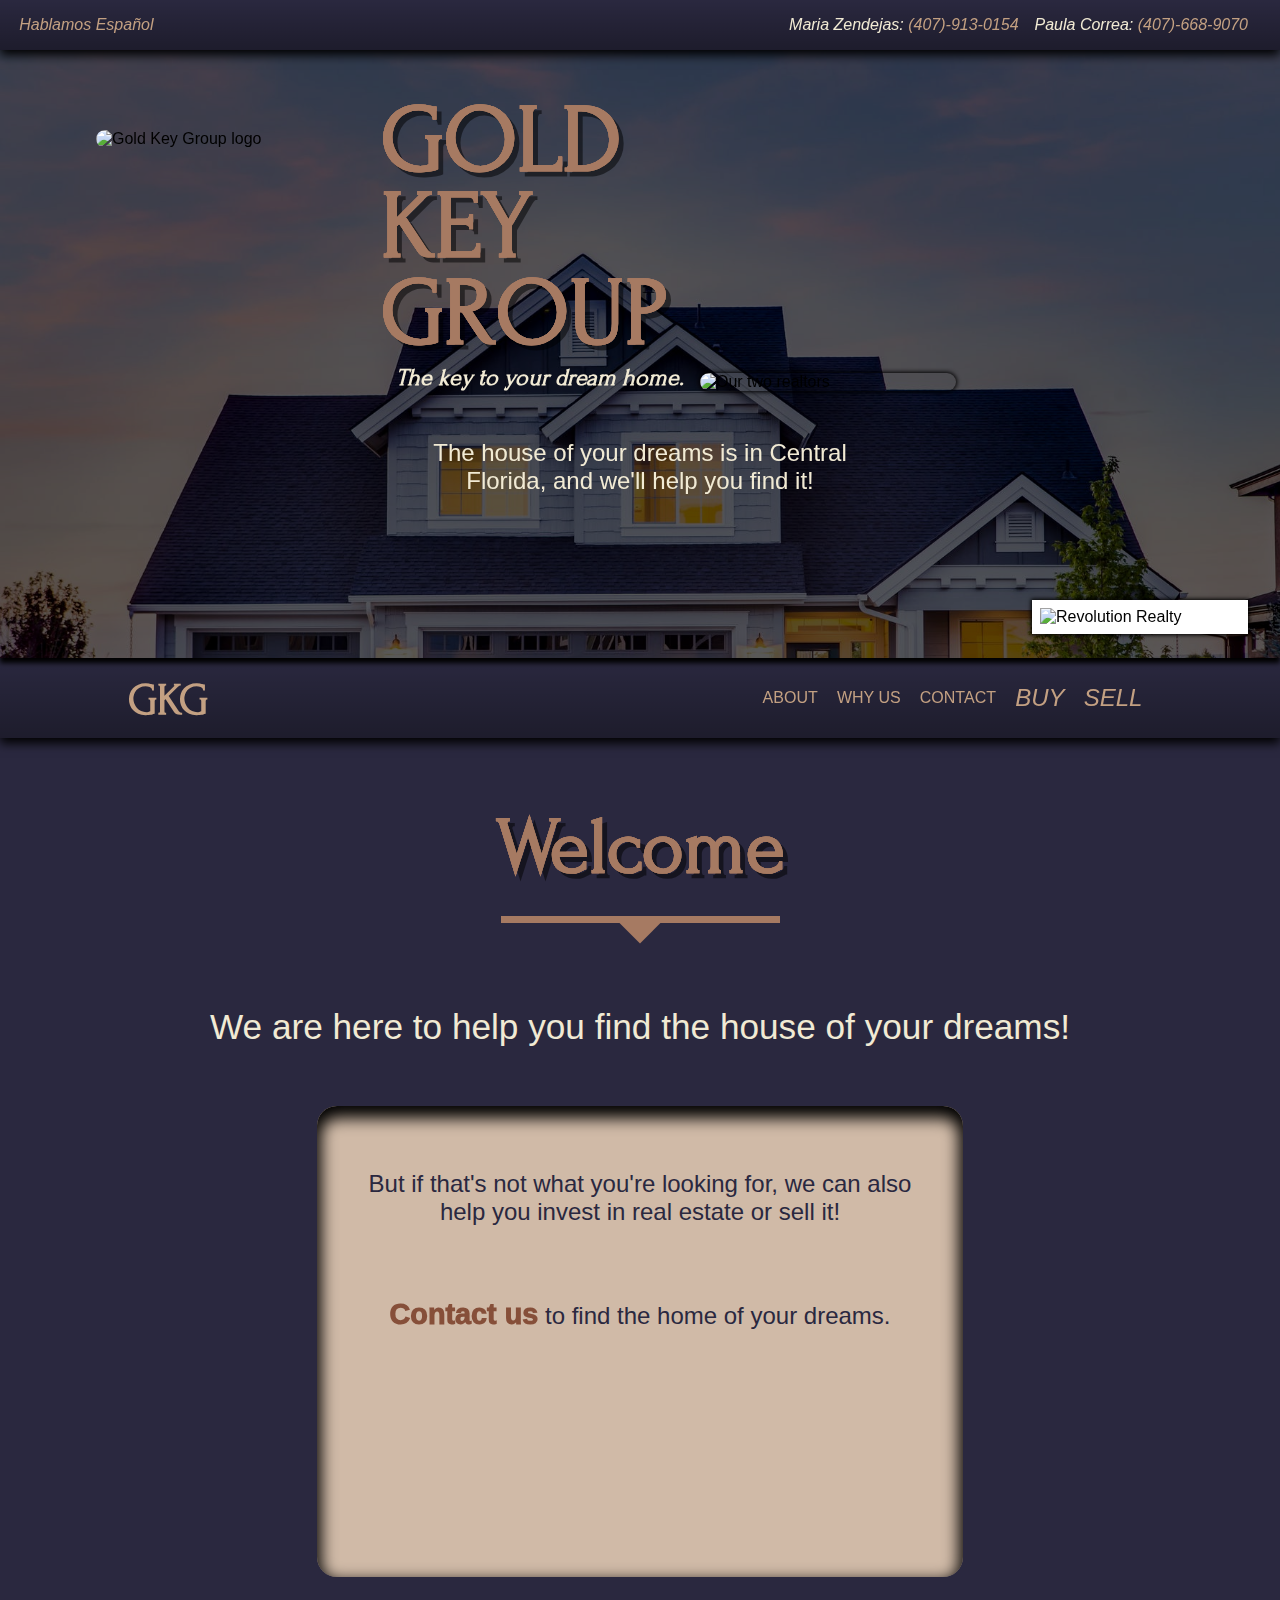
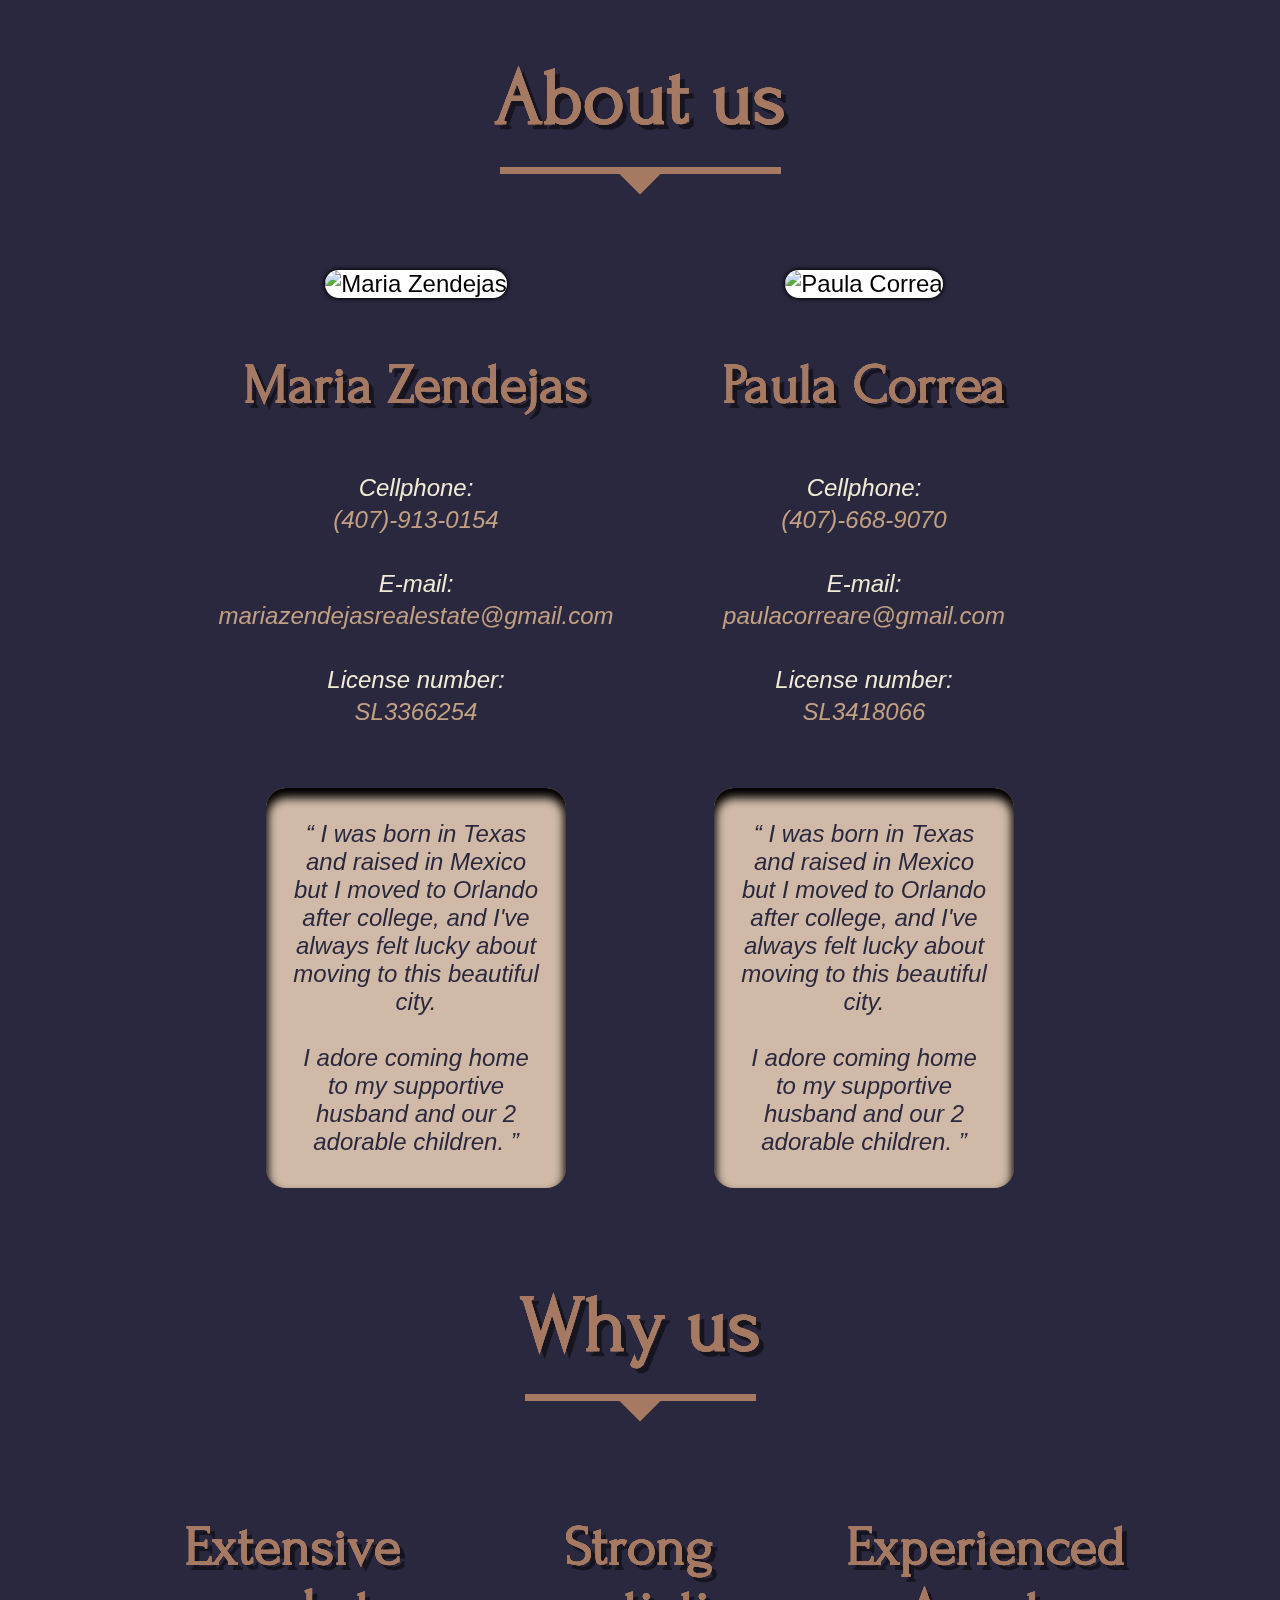
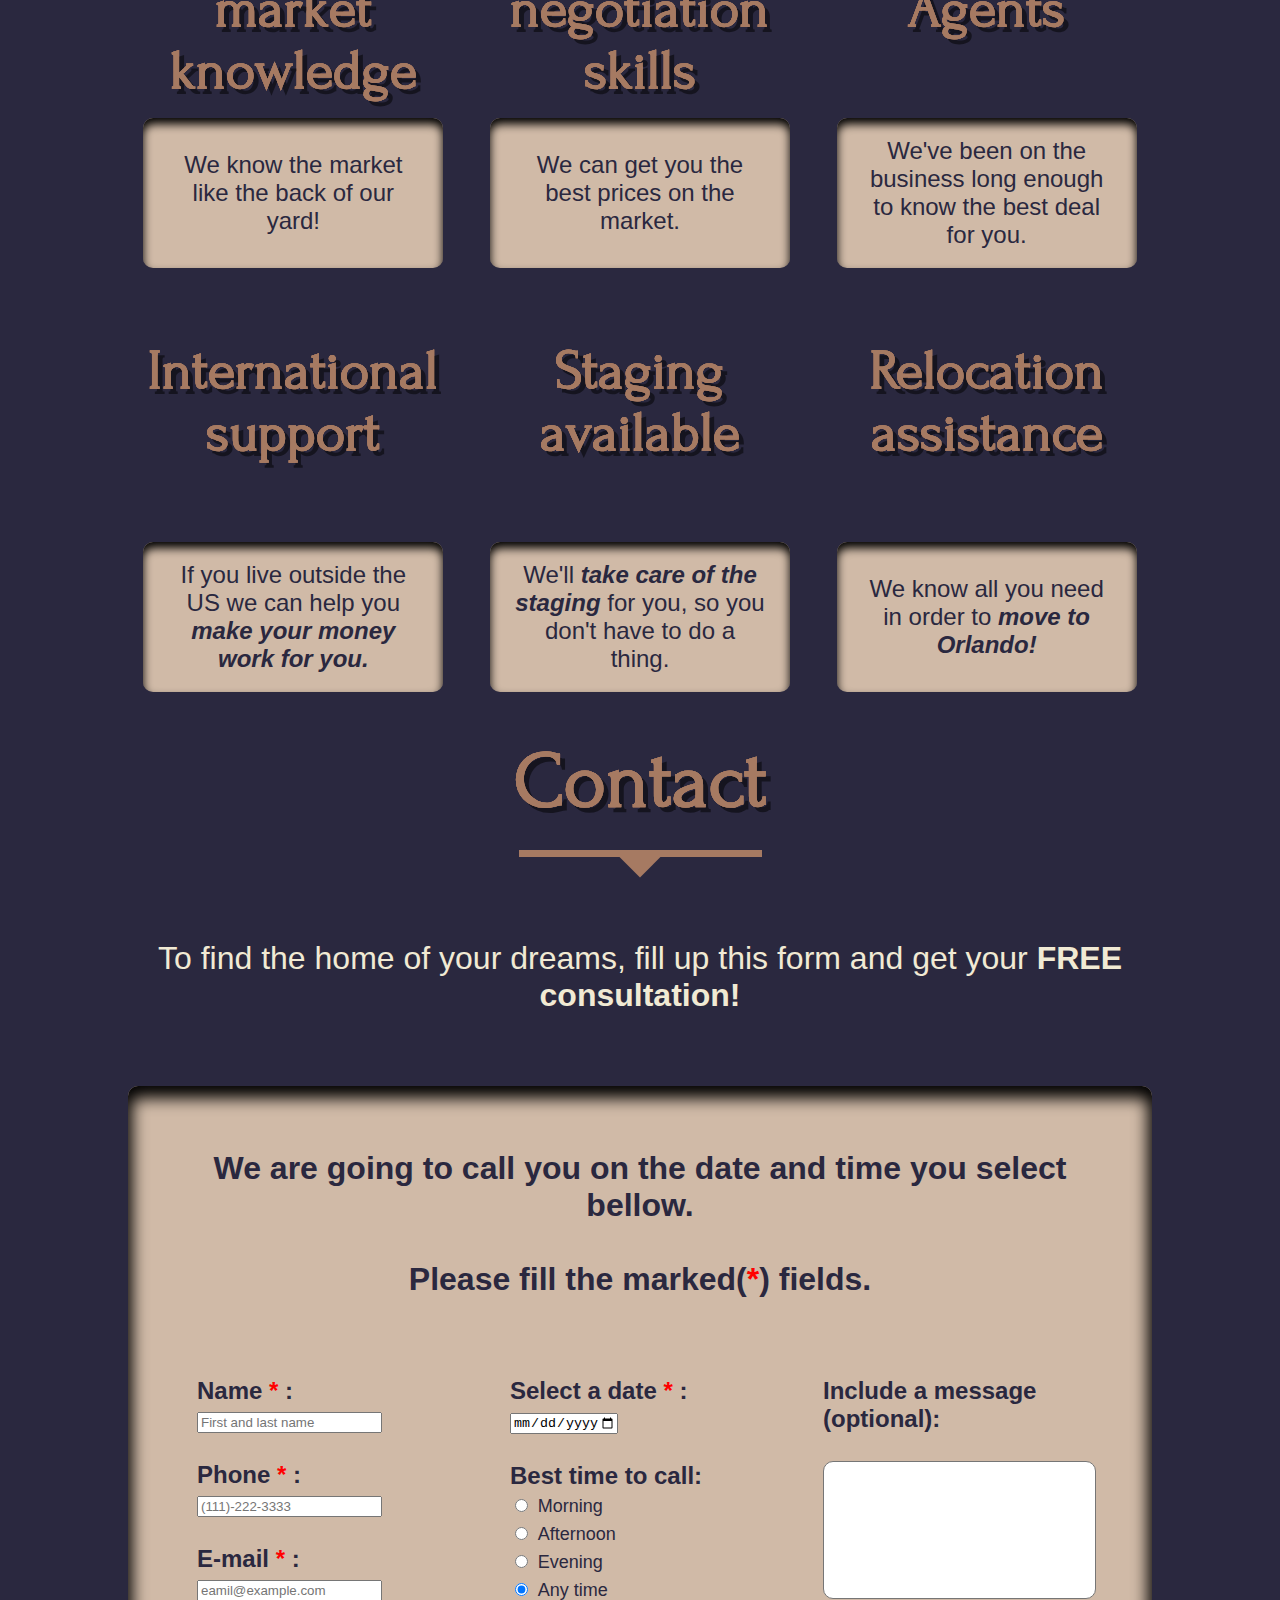
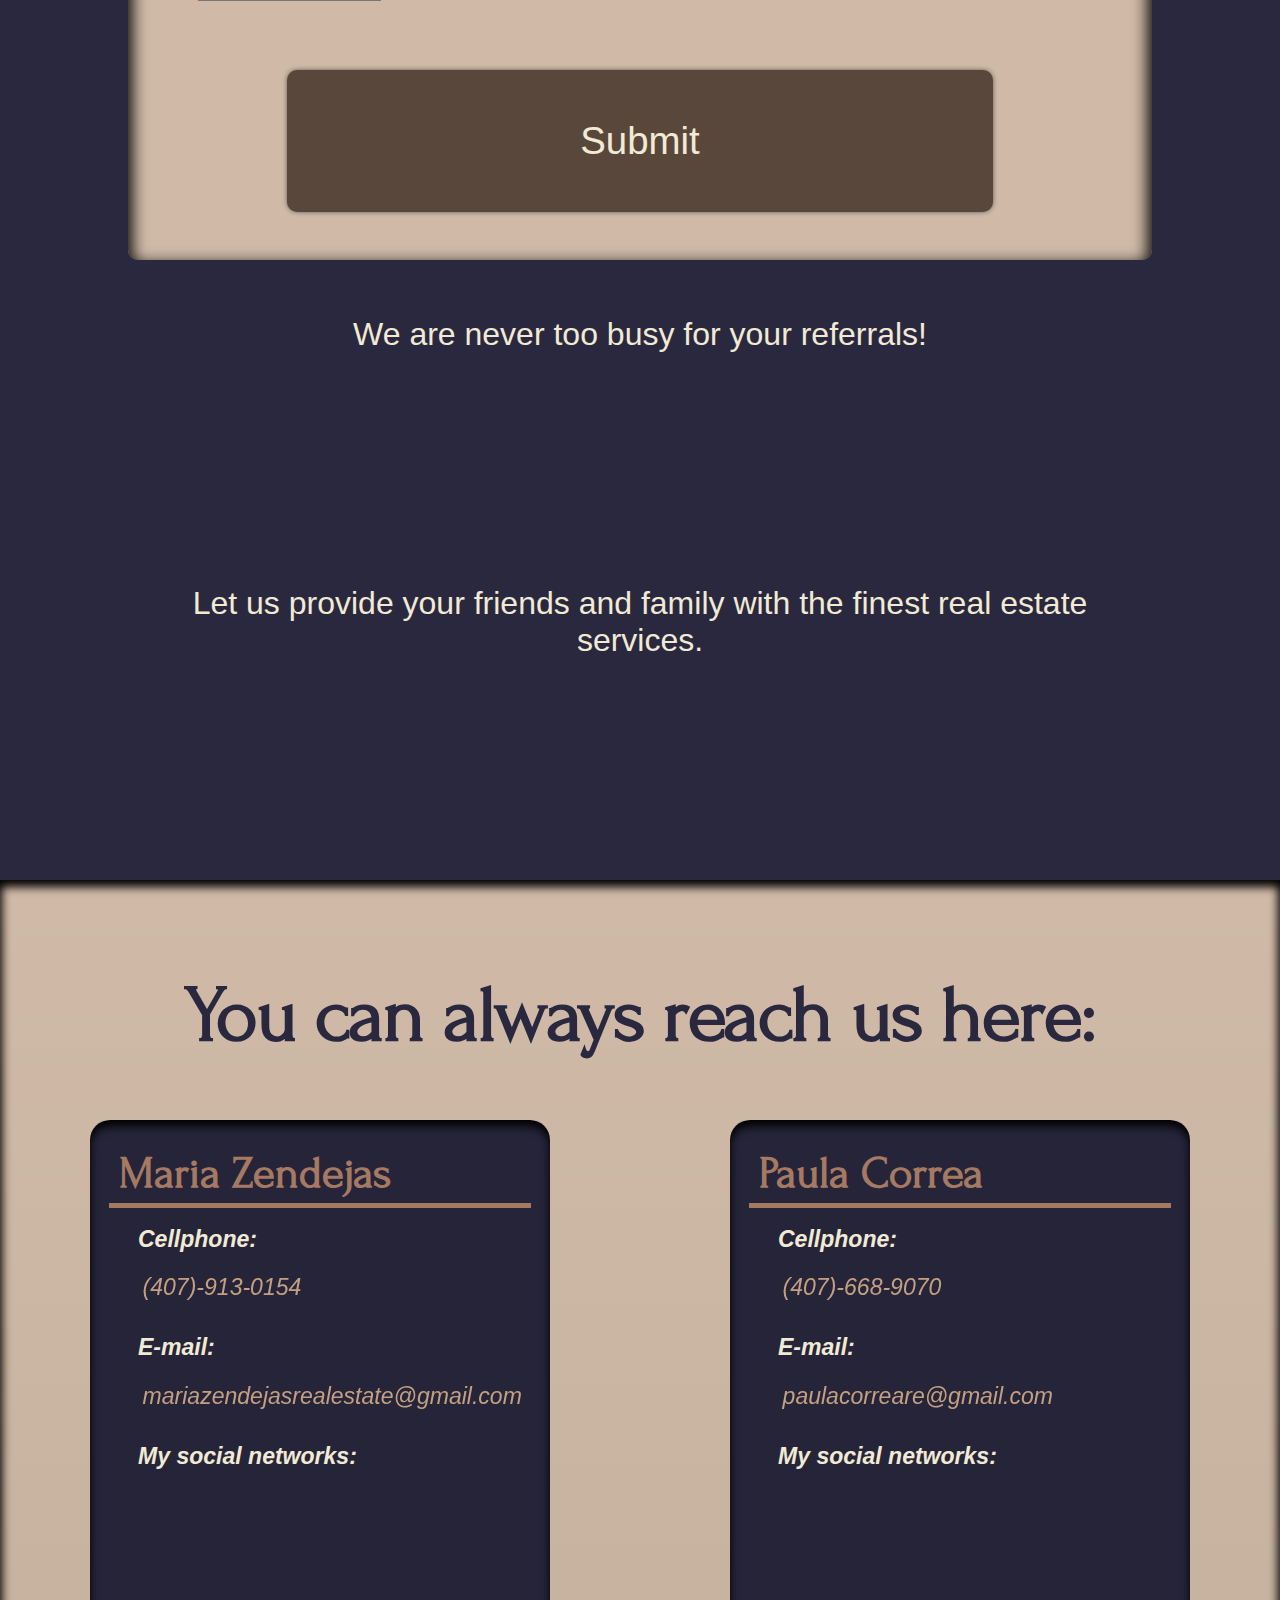
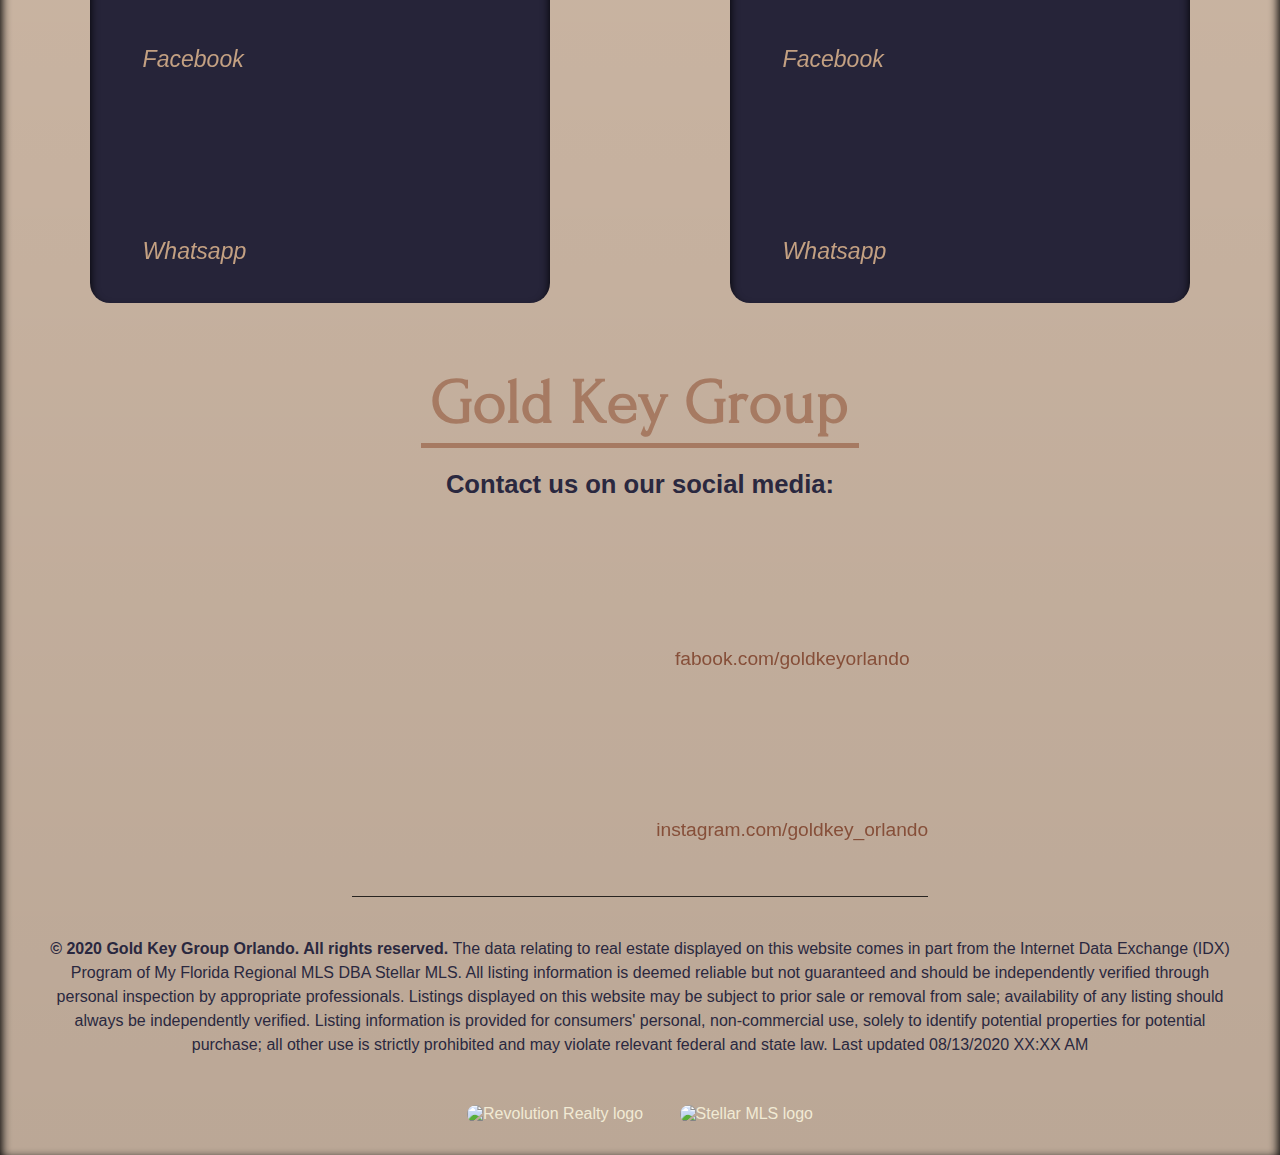
==== commit 7f61c898: "added logo to header and modified queries" ====
--- a/HTML/index.html
+++ b/HTML/index.html
@@ -1,15 +1,16 @@
 <!DOCTYPE html>
 <html lang="en">
-
   <head>
     <meta charset="UTF-8" />
     <meta name="viewport" content="width=device-width, initial-scale=1.0" />
-    <meta name="description"
+    <meta
+      name="description"
       content="Gold Key Group's realtors will guide you in the process of buying a house, assist you selling your property, or give you advise on how to invest in Orlando's real estate.
       Contact us for a free consultation!
       Maria: (407)-913-0154 - Paula: (407)-668-9070"
     />
-    <meta name="keywords"
+    <meta
+      name="keywords"
       content="buy house, sell house, buy home, sell home, orlando, florida, realtor, realty, stellar mls, revolution realty, new construction, windermere, winter garden, florida home investment"
     />
 
@@ -17,6 +18,9 @@
 
     <link rel="stylesheet" href="../CSS/main/main.css" />
     <link rel="shortcut icon" type="image/ico" href="../Images/favicon.ico" />
+    <!-- <link rel="icon" type="image/png" sizes="256x256" href="#" /> -->
+
+    <script src="https://www.google.com/recaptcha/api.js" async defer></script>
 
     <script
       src="https://kit.fontawesome.com/76fa9a81bb.js"
@@ -26,48 +30,60 @@
 
   <body class="main--body">
     <div id="upper--nav">
-      <span>
-          Hablamos
-          <em><a href="#ESP" title="Click to translate" style="padding: .2em;">Español</a></em>
-          </span>
-          <span>
-        Maria Zendejas:
-        <a href="tel:407-913-0154" title="Call Maria">
-          (407)-913-0154
-        </a>
-        Paula Correa:
-        <a href="tel:407-668-9070" title="Call Paula">
-          (407)-668-9070
-        </a>
+      <em
+        ><a href="#ESP" title="Click to translate" style="padding: 0.2em"
+          >Hablamos Español</a
+        >
+      </em>
+      <address id="upper--nav--phones">
+        <span>
+          Maria Zendejas:
+          <a href="tel:407-913-0154" title="Call Maria"> (407)-913-0154 </a>
         </span>
+        <span>
+          Paula Correa:
+          <a href="tel:407-668-9070" title="Call Paula"> (407)-668-9070 </a>
+        </span>
+      </address>
     </div>
     <!-- 
     #################################################################$$$$$$$$$$  $$$$$$$$$$
               HEADER START          #################################$$$$$$$$$$  $$$$$$$$$$
     #################################################################$$$$$$$$$$  $$$$$$$$$$
     -->
-    <header class="header--disp--ptn header--bg">
-      <h1 class="gkg text--shadow" id="header--title">
+    <header class="header--disp--ptn header--bg main--header">
+      <img
+        src="../Images/gkg--wordless-300x364.png"
+        alt="Gold Key Group logo"
+        class="GKG--logo"
+      />
+      <h1 class="text--shadow" id="header--title">
         GOLD <br />
         KEY <br />
         GROUP
-      </h2>
+      </h1>
       <!-- <div id="header--translate">
         <p >
           Hablamos
           <em><a href="#ESP" title="Click to translate">Español</a> !</em>
         </p>
       </div> -->
-      <img src="../Images/maria-z--and--paula-c.jpg" alt="Our two realtors" id="header--img" class="bs"> 
+      <img
+        src="../Images/maria-z--and--paula-c.jpg"
+        alt="Our two realtors"
+        id="header--img"
+        class="bs"
+      />
+      <p class="slogan">The key to your dream home.</p>
       <p id="header--text">
-        Looking to buy or sell a house in Central Florida ?
-        <br>
-        <br>
-        You're in the right place!
+        The house of your dreams is in Central Florida, and we'll help you find
+        it!
       </p>
       <div class="header--icons">
-        <a href="mailto:mariazendejas@gmail.com, paulacorreare@gmail.com?subject=Inquiry%20from%20your%20website%20&body=Hello!%0D%0A%0D%0AMy%20name%20is%3A%20%0D%0AMy%20phone%20number%20is%3A%20%0D%0AThe%20best%20time%20to%20call%20me%20is%20at%3A%20%0D%0AI'd%20like%20to%20(%20BUY%20%2F%20SELL%20)%20a%20house%20on%20ZIP%20code%3A%20%0D%0A%0D%0A(For%20buying%20fill%20this%20as%20well%2C%20please)%0D%0A%0D%0AMy%20price%20range%20for%20buying%20is%3A%20%0D%0AMinimum%20sq%20feet%3A%0D%0ABeds%3A%20%0D%0A%0D%0A(Please%20edit%20this%20template%20to%20fit%20your%20inquiry%20or%20delete%20the%20fields%20and%20type%20in%20your%20message)"
-          target="_blank">
+        <a
+          href="mailto:mariazendejas@gmail.com, paulacorreare@gmail.com?subject=Inquiry%20from%20your%20website%20&body=Hello!%0D%0A%0D%0AMy%20name%20is%3A%20%0D%0AMy%20phone%20number%20is%3A%20%0D%0AThe%20best%20time%20to%20call%20me%20is%20at%3A%20%0D%0AI'd%20like%20to%20(%20BUY%20%2F%20SELL%20)%20a%20house%20on%20ZIP%20code%3A%20%0D%0A%0D%0A(For%20buying%20fill%20this%20as%20well%2C%20please)%0D%0A%0D%0AMy%20price%20range%20for%20buying%20is%3A%20%0D%0AMinimum%20sq%20feet%3A%0D%0ABeds%3A%20%0D%0A%0D%0A(Please%20edit%20this%20template%20to%20fit%20your%20inquiry%20or%20delete%20the%20fields%20and%20type%20in%20your%20message)"
+          target="_blank"
+        >
           <svg class="fas fa-envelope"></svg>
         </a>
         <a href="https://www.facebook.com/goldkeyorlando/" target="_blank">
@@ -79,8 +95,7 @@
       </div>
 
       <div class="header--down--arrow">
-          <a href="#welcome"><svg class="fas fa-chevron-down"></svg>
-          </a>
+        <a href="#welcome--section"><svg class="fas fa-chevron-down"></svg> </a>
       </div>
 
       <img
@@ -102,25 +117,18 @@
     <div id="top--nav">
       <nav id="main--nav">
         <h2 class="gkg">
-          <a href="index.html">
-            GKG
-          </a>
+          <a href="#welcome--section"> GKG </a>
         </h2>
+
         <ul>
-          <li>
-            <a href="#about">
-            ABOUT
-            </a>
+          <li class="ddm">
+            <a href="#about"> ABOUT </a>
+          </li>
+          <li class="ddm">
+            <a href="#why--us"> WHY US </a>
           </li>
           <li>
-            <a href="#why--us">
-              WHY US
-            </a>
-          </li>
-          <li>
-            <a href="#contact">
-              CONTACT
-            </a>
+            <a href="#contact"> CONTACT </a>
           </li>
           <!-- <li>
             <a href="#blog">
@@ -128,12 +136,17 @@
             </a>
           </li> -->
           <li>
-            <a href="/HTML/search.html" target="_blank" class="buy">
+            <a href="/HTML/search.html" target="_blank" class="big--cta">
               BUY
             </a>
           </li>
           <li>
-            <a href="/HTML/sell.html" id="sell--home" class="sell">
+            <a
+              href="/HTML/sell.html"
+              id="sell--home"
+              target="_blank"
+              class="big--cta"
+            >
               SELL
             </a>
           </li>
@@ -151,13 +164,15 @@
     #################################################################$$$$$$$$$$  $$$$$$$$$$
     -->
     <main>
-      <section class="screen" id="welcome">
+      <section class="screen" id="welcome--section">
         <div class="content">
           <h2 class="section--title gkg text--shadow">Welcome</h2>
-          <p>
-            We are here to help you find the house of your dreams!
-          </p>
+          <p>We are here to help you find the house of your dreams!</p>
           <div class="welcome--container">
+            <p>
+              But if that's not what you're looking for, we can also help you
+              invest in real estate or sell it!
+            </p>
             <p>
               <!-- We provide the following services: 
               <br>
@@ -167,12 +182,12 @@
               <br>
               -Invest in the Real Estate market.
               <br>+ -->
-              We can also assist you if you need counseling on how to invest in real estate located in Orlando,
-              Fl,
-              or if you assistance with relocating to your new home.
-              <br>
-              <br>
-              <a href="#contact">Contact us for a  <em><i>FREE</i></em> consutation!</a>
+              <!-- We can also provide counseling on how to invest in Orlando real
+              estate, or if you assistance with
+              relocating to your new home. -->
+
+              <a href="#contact"> Contact us</a> to find the home of your
+              dreams.
             </p>
             <svg class="fas fa-gift"></svg>
           </div>
@@ -180,195 +195,218 @@
       </section>
       <section class="screen" id="about--section">
         <div class="content">
-          <h2 class="gkg text--shadow section--title" id="about">
-            Meet our agents:
-          </h2>
+          <h2 class="text--shadow section--title" id="about">About us</h2>
           <div class="agents">
             <div class="agent">
-              <img src="../Images/mz.png" alt="Maria Zendejas" class="bs"/>
-              <h3 class="gkg text--shadow">
-                Maria Zendejas
-              </h3>
-              <address >
-                Cellphone: 
-                <br>
-                <a href="tel:407-913-0154" title="Call Maria">
+              <img src="../Images/mz.png" alt="Maria Zendejas" class="bs" />
+              <h3 class="gkg text--shadow">Maria Zendejas</h3>
+              <address>
+                Cellphone:
+                <br />
+                <a href="tel:407-913-0154" title="Call Maria" class="bio--svg">
+                  <svg class="fas fa-phone"></svg>
+                </a>
+                <a href="tel:407-913-0154" title="Call Maria" class="bio--a">
                   (407)-913-0154
-                </a> 
-                <br />
-                <br />
-                E-mail: 
-                <br />
-                <a href="mailto:mariazendejas@gmail.com?subject=Inquiry%20from%20your%20website%20&body=Hello%2C%20Maria%2C%0D%0A%0D%0AMy%20name%20is%3A%20%0D%0AMy%20phone%20number%20is%3A%20%0D%0AThe%20best%20time%20to%20call%20me%20is%20at%3A%20%0D%0AI'd%20like%20to%20(%20BUY%20%2F%20SELL%20)%20a%20house%20on%20ZIP%20code%3A%20%0D%0A%0D%0A(For%20buying%20fill%20this%20as%20well%2C%20please)%0D%0A%0D%0AMy%20price%20range%20for%20buying%20is%3A%20%0D%0AMinimum%20sq%20feet%3A%0D%0ABeds%3A%20%0D%0A%0D%0A(Please%20edit%20this%20template%20to%20fit%20your%20inquiry%20or%20delete%20the%20fields%20and%20type%20in%20your%20message)" target="_blank" title="Send an e-mail to Maria">
+                </a>
+                <br />
+                <br />
+                E-mail:
+                <br />
+
+                <a
+                  href="mailto:mariazendejas@gmail.com?subject=Inquiry%20from%20your%20website%20&body=Hello%2C%20Maria%2C%0D%0A%0D%0AMy%20name%20is%3A%20%0D%0AMy%20phone%20number%20is%3A%20%0D%0AThe%20best%20time%20to%20call%20me%20is%20at%3A%20%0D%0AI'd%20like%20to%20(%20BUY%20%2F%20SELL%20)%20a%20house%20on%20ZIP%20code%3A%20%0D%0A%0D%0A(For%20buying%20fill%20this%20as%20well%2C%20please)%0D%0A%0D%0AMy%20price%20range%20for%20buying%20is%3A%20%0D%0AMinimum%20sq%20feet%3A%0D%0ABeds%3A%20%0D%0A%0D%0A(Please%20edit%20this%20template%20to%20fit%20your%20inquiry%20or%20delete%20the%20fields%20and%20type%20in%20your%20message)"
+                  target="_blank"
+                  title="Send an e-mail to Maria"
+                  class="bio--svg"
+                  ><svg class="fas fa-envelope"></svg>
+                </a>
+                <a
+                  href="mailto:mariazendejas@gmail.com?subject=Inquiry%20from%20your%20website%20&body=Hello%2C%20Maria%2C%0D%0A%0D%0AMy%20name%20is%3A%20%0D%0AMy%20phone%20number%20is%3A%20%0D%0AThe%20best%20time%20to%20call%20me%20is%20at%3A%20%0D%0AI'd%20like%20to%20(%20BUY%20%2F%20SELL%20)%20a%20house%20on%20ZIP%20code%3A%20%0D%0A%0D%0A(For%20buying%20fill%20this%20as%20well%2C%20please)%0D%0A%0D%0AMy%20price%20range%20for%20buying%20is%3A%20%0D%0AMinimum%20sq%20feet%3A%0D%0ABeds%3A%20%0D%0A%0D%0A(Please%20edit%20this%20template%20to%20fit%20your%20inquiry%20or%20delete%20the%20fields%20and%20type%20in%20your%20message)"
+                  target="_blank"
+                  title="Send an e-mail to Maria"
+                  class="bio--a"
+                >
                   mariazendejasrealestate@gmail.com
-                  </a>
+                </a>
                 <br />
                 <br />
                 License number:
-                <br>
-                <a href="https://www.myfloridalicense.com/LicenseDetail.asp?SID=&id=980D2A1CDD96CB8620D70B49874C2E30" target="_blank">
+                <br />
+                <a
+                  href="https://www.myfloridalicense.com/LicenseDetail.asp?SID=&id=980D2A1CDD96CB8620D70B49874C2E30"
+                  target="_blank"
+                >
                   SL3366254
                 </a>
                 <br />
               </address>
               <p class="bio">
-                &OpenCurlyDoubleQuote; I was born in Texas and raised in Mexico but I moved to Orlando after college, and I've always
-                felt lucky about moving
-                to this beautiful city.
-                <br>
-                <br>
-                I adore coming home to my supportive husband and our 2 adorable children. &CloseCurlyDoubleQuote;
+                &OpenCurlyDoubleQuote; I was born in Texas and raised in Mexico
+                but I moved to Orlando after college, and I've always felt lucky
+                about moving to this beautiful city.
+                <br />
+                <br />
+                I adore coming home to my supportive husband and our 2 adorable
+                children. &CloseCurlyDoubleQuote;
               </p>
             </div>
             <div class="agent">
-              
-              <img src="../Images/paula-correa.jpeg" alt="Paula Correa" class="bs"/>
+              <img
+                src="../Images/paula-correa.jpeg"
+                alt="Paula Correa"
+                class="bs"
+              />
               <h3 class="gkg text--shadow">Paula Correa</h3>
               <address>
-                Cellphone: 
-                <br />
-                <a href="tel:407-668-9070" title="Call Paula">
+                Cellphone:
+                <br />
+                <a href="tel:407-668-9070" title="Call Paula" class="bio--svg">
+                  <svg class="fas fa-phone"></svg>
+                </a>
+                <a href="tel:407-668-9070" title="Call Paula" class="bio--a">
                   (407)-668-9070
-                </a> 
-                <br>
-                <br>
-                E-mail: 
-                <br>
-                <a href="mailto:paulacorreare@gmail.com?subject=Inquiry%20from%20your%20website%20&body=Hello%2C%20Paula%2C%0D%0A%0D%0AMy%20name%20is%3A%20%0D%0AMy%20phone%20number%20is%3A%20%0D%0AThe%20best%20time%20to%20call%20me%20is%20at%3A%20%0D%0AI'd%20like%20to%20(%20BUY%20%2F%20SELL%20)%20a%20house%20on%20ZIP%20code%3A%20%0D%0A%0D%0A(For%20buying%20fill%20this%20as%20well%2C%20please)%0D%0A%0D%0AMy%20price%20range%20for%20buying%20is%3A%20%0D%0AMinimum%20sq%20feet%3A%0D%0ABeds%3A%20%0D%0A%0D%0A(Please%20edit%20this%20template%20to%20fit%20your%20inquiry%20or%20delete%20the%20fields%20and%20type%20in%20your%20message)" target="_blank" title="Send an e-mail to Paula">
+                </a>
+                <br />
+                <br />
+                E-mail:
+                <br />
+                <a
+                  href="mailto:paulacorreare@gmail.com?subject=Inquiry%20from%20your%20website%20&body=Hello%2C%20Paula%2C%0D%0A%0D%0AMy%20name%20is%3A%20%0D%0AMy%20phone%20number%20is%3A%20%0D%0AThe%20best%20time%20to%20call%20me%20is%20at%3A%20%0D%0AI'd%20like%20to%20(%20BUY%20%2F%20SELL%20)%20a%20house%20on%20ZIP%20code%3A%20%0D%0A%0D%0A(For%20buying%20fill%20this%20as%20well%2C%20please)%0D%0A%0D%0AMy%20price%20range%20for%20buying%20is%3A%20%0D%0AMinimum%20sq%20feet%3A%0D%0ABeds%3A%20%0D%0A%0D%0A(Please%20edit%20this%20template%20to%20fit%20your%20inquiry%20or%20delete%20the%20fields%20and%20type%20in%20your%20message)"
+                  target="_blank"
+                  title="Send an e-mail to Paula"
+                  class="bio--svg"
+                >
+                  <svg class="fas fa-envelope"></svg>
+                </a>
+                <a
+                  href="mailto:paulacorreare@gmail.com?subject=Inquiry%20from%20your%20website%20&body=Hello%2C%20Paula%2C%0D%0A%0D%0AMy%20name%20is%3A%20%0D%0AMy%20phone%20number%20is%3A%20%0D%0AThe%20best%20time%20to%20call%20me%20is%20at%3A%20%0D%0AI'd%20like%20to%20(%20BUY%20%2F%20SELL%20)%20a%20house%20on%20ZIP%20code%3A%20%0D%0A%0D%0A(For%20buying%20fill%20this%20as%20well%2C%20please)%0D%0A%0D%0AMy%20price%20range%20for%20buying%20is%3A%20%0D%0AMinimum%20sq%20feet%3A%0D%0ABeds%3A%20%0D%0A%0D%0A(Please%20edit%20this%20template%20to%20fit%20your%20inquiry%20or%20delete%20the%20fields%20and%20type%20in%20your%20message)"
+                  target="_blank"
+                  title="Send an e-mail to Paula"
+                  class="bio--a"
+                >
                   paulacorreare@gmail.com
-                  </a>
-                <br>
-                <br>
-                License number: 
-                <br>
-                <a href="https://www.myfloridalicense.com/LicenseDetail.asp?SID=&id=59AD9E8395438A14D2DFCB680BAD1898" target="_blank">SL3418066</a>
-                <br>
+                </a>
+                <br />
+                <br />
+                License number:
+                <br />
+                <a
+                  href="https://www.myfloridalicense.com/LicenseDetail.asp?SID=&id=59AD9E8395438A14D2DFCB680BAD1898"
+                  target="_blank"
+                  >SL3418066</a
+                >
+                <br />
               </address>
-                <p class="bio">
-                  &OpenCurlyDoubleQuote; I was born in Texas and raised in Mexico but I moved to Orlando after college, and I've always
-                  felt lucky about moving
-                  to this beautiful city.
-                  <br>
-                  <br>
-                  I adore coming home to my supportive husband and our 2 adorable children. &CloseCurlyDoubleQuote;
-                </p>
+              <p class="bio">
+                &OpenCurlyDoubleQuote; I was born in Texas and raised in Mexico
+                but I moved to Orlando after college, and I've always felt lucky
+                about moving to this beautiful city.
+                <br />
+                <br />
+                I adore coming home to my supportive husband and our 2 adorable
+                children. &CloseCurlyDoubleQuote;
+              </p>
             </div>
           </div>
         </div>
       </section>
-  
+
       <section class="screen" id="why--us--section">
-
         <div class="content">
-
-          <h2 class="gkg text--shadow section--title" id="why--us">
-            Why choose Gold Key Group
-          </h2>
+          <h2 class="text--shadow section--title" id="why--us">Why us</h2>
 
           <div class="why--us">
             <div class="why--us--box">
               <div class="why--us--box--h3">
-                <h3 class=" text--shadow ">
-                  Extensive market knowledge
-                </h3>
+                <h3 class="text--shadow">Extensive market knowledge</h3>
+              </div>
+              <div class="why--us--box--p">
+                <p>We know the market like the back of our yard!</p>
+              </div>
+            </div>
+            <div class="why--us--box">
+              <div class="why--us--box--h3">
+                <h3 class="gkg text--shadow">Strong negotiation skills</h3>
+              </div>
+              <div class="why--us--box--p">
+                <p>We can get you the best prices on the market.</p>
+              </div>
+            </div>
+            <div class="why--us--box">
+              <div class="why--us--box--h3 gkg">
+                <h3 class="gkg text--shadow">Experienced Agents</h3>
               </div>
               <div class="why--us--box--p">
                 <p>
-                  Lorem ipsum dolor sit amet consectetur, adipisicing elit. Aliquam libero suscipit quis tenetur maiores enim?
-                </p>
-              </div>
-            </div>
-            <div class="why--us--box">
-              <div class="why--us--box--h3">
-                <h3 class="gkg text--shadow">
-                  Strong negotiation skills
-                </h3>
-              </div>
-              <div class="why--us--box--p">
-                <p>
-                  Lorem ipsum dolor sit amet consectetur adipisicing elit. Nesciunt perspiciatis beatae, amet harum pariatur repellat.
+                  We've been on the business long enough to know the best deal
+                  for you.
                 </p>
               </div>
             </div>
             <div class="why--us--box">
               <div class="why--us--box--h3 gkg">
-                <h3 class="gkg text--shadow ">
-                  Experienced Agents
-                </h3>
-              </div>
-              <div class="why--us--box--p">
-                <p>Lorem ipsum dolor sit amet consectetur, adipisicing elit. Aliquam libero suscipit quis tenetur maiores enim?</p>
-              </div>
-            </div>
-            <div class="why--us--box">
-              <div class="why--us--box--h3 gkg">
-                <h3 class="gkg text--shadow ">
-                  International support
-                </h3>
+                <h3 class="gkg text--shadow">International support</h3>
               </div>
               <div class="why--us--box--p">
                 <p>
                   If you live outside the US we can help you
                   <em>
-                    <b>
-                      make your money work for you
-                    </b>
-                  </em>.
-                  <br>
-                  Don't lose this great oportunity!
+                    <b> make your money work for you.</b>
+                  </em>
+                  <br />
                 </p>
               </div>
             </div>
             <div class="why--us--box">
               <div class="why--us--box--h3 gkg">
-                <h3 class="gkg text--shadow ">
-                  Staging available
-                </h3>
+                <h3 class="gkg text--shadow">Staging available</h3>
               </div>
               <div class="why--us--box--p">
                 <p>
-                  Lorem ipsum dolor sit amet consectetur, adipisicing elit. Aliquam libero suscipit quis tenetur maiores enim?
+                  We'll
+                  <em>
+                    <b> take care of the staging </b>
+                  </em>
+                  for you, so you don't have to do a thing.
                 </p>
               </div>
             </div>
             <div class="why--us--box">
               <div class="why--us--box--h3 gkg">
-                <h3 class="gkg text--shadow">
-                  Relocation assistance
-                </h3>
+                <h3 class="gkg text--shadow">Relocation assistance</h3>
               </div>
               <div class="why--us--box--p">
                 <p>
-                  If you're looking to move into the beautiful Orlando, you can count with us to help you with anything you need!
+                  We know all you need in order to
+                  <em>
+                    <b> move to Orlando! </b>
+                  </em>
                 </p>
               </div>
             </div>
-            
           </div>
         </div>
       </section>
-    
+
       <section class="screen" id="contact--form--section">
-        <div class="content" >
-          <h2 class="gkg text--shadow section--title" id="contact">
-            Contact us
-          </h2>
-          <p  >
-            Before you 
-            <b>buy</b>
-            or 
-            <b>sell</b>
-            , contact us for a 
-            <b>FREE consultation</b>
-            !
+        <div class="content">
+          <h2 class="gkg text--shadow section--title" id="contact">Contact</h2>
+          <p>
+            To find the home of your dreams, fill up this form and get your
+            <b>FREE consultation!</b>
           </p>
           <!-- /// FORM /// -->
-          <form action="#" method="post" class="contact--form" 
-          id="form--contact--us">
+          <form
+            action="#"
+            method="post"
+            class="contact--form"
+            id="form--contact--us"
+          >
             <p class="form--header">
               We are going to call you on the date and time you select bellow.
-              <br>
-              <br>
+              <br />
+              <br />
               Please fill the marked(<span style="color: red">*</span>) fields.
             </p>
             <div class="form--data">
@@ -428,31 +466,57 @@
                   <!-- (<abbr
                     title="Two digits year, dash, two digits month, dash, Four digits day">MM-DD-YYYY</abbr>) -->
                 </span>
-                <input type="date" name="date" id="date" min="2020-08-06" max="2020-12-31" required/>
+                <input
+                  type="date"
+                  name="date"
+                  id="date"
+                  min="2020-08-06"
+                  max="2020-12-31"
+                  required
+                />
                 <br />
                 <br />
                 <!-- ### TIME ### -->
                 <div class="form--time">
-                  <label for="time">
-                    Best time to call:
-                  </label>
+                  <label for="time"> Best time to call: </label>
                   <br />
-                  <input type="radio" name="time" id="morning"  value="morning" >
+                  <input
+                    type="radio"
+                    name="time"
+                    id="morning"
+                    value="morning"
+                  />
                   <label for="morning" class="form--time--option">
                     Morning
                   </label>
-                  <br>
-                  <input type="radio" name="time" id="afternoon"  value="afternoon">
+                  <br />
+                  <input
+                    type="radio"
+                    name="time"
+                    id="afternoon"
+                    value="afternoon"
+                  />
                   <label for="afternoon" class="form--time--option">
                     Afternoon
                   </label>
-                  <br>
-                  <input type="radio" name="time" id="evening"  value="evening">
+                  <br />
+                  <input
+                    type="radio"
+                    name="time"
+                    id="evening"
+                    value="evening"
+                  />
                   <label for="evening" class="form--time--option">
                     Evening
                   </label>
-                  <br>
-                  <input type="radio" name="time" id="anytime"  value="true" checked>
+                  <br />
+                  <input
+                    type="radio"
+                    name="time"
+                    id="anytime"
+                    value="true"
+                    checked
+                  />
                   <label for="anytime" class="form--time--option">
                     Any time
                   </label>
@@ -462,9 +526,7 @@
               <!-- THIRD COLUMN START -->
               <div class="form--col">
                 <!-- ### MESSAGE ### -->
-                <label for="message">
-                  Include a message (optional):
-                </label>
+                <label for="message"> Include a message (optional): </label>
                 <br />
                 <br />
                 <textarea
@@ -473,15 +535,19 @@
                   form="form--contact--us"
                   cols="30"
                   rows="8"
-                  style="resize: none;"
+                  style="resize: none"
                 >
                 </textarea>
                 <br />
               </div>
               <!-- THIRD COLUMN END -->
             </div>
-
-            <input type="submit" id="submit" value="Submit">
+            <div
+              class="g-recaptcha"
+              data-sitekey="6LfBlcoZAAAAAJ0w9JMD4Tye281QJZyXmn4t55u3"
+            ></div>
+
+            <input type="submit" id="submit" value="Submit" />
             <!-- FORM FOOTER START-->
             <!-- <div class="form--footer">
               <p>
@@ -496,18 +562,18 @@
             <!-- FORM FOOTER END-->
           </form>
           <p>
-            We are never too busy for your referrals! 
+            We are never too busy for your referrals!
             <br />
-            <br>
+            <br />
             <svg class="far fa-comments"></svg>
             <br />
-            <br>
+            <br />
             Let us provide your friends and family with the finest real estate
             services.
           </p>
           <!-- /// FORM END /// -->
         </div>
-      </section>    
+      </section>
     </main>
     <!-- 
     #################################                                            $$$$$$$$$$
@@ -520,43 +586,29 @@
     #################################################################$$$$$$$$$$  $$$$$$$$$$
     -->
     <footer>
-      <!-- <h2 class="footer__gkg text__shadow">
-        GOLD 
-        <br />
-        KEY 
-        <br />
-        GROUP
-      </h2>
-      <img src="../Images/gkg--wordless-300x364.png" alt="Gold Key Group logo" class="footer__img"> -->
-      <div class="footer__grid">
-        <h2>
-          You can always reach us here:
-        </h2>
-        <div id="footer__addresses">
-          <div class="footer__maria">
-            <h3>
-              Maria Zendejas
-            </h3>
+      <div class="footer__flex">
+        <h2>You can always reach us here:</h2>
+        <div class="footer__addresses">
+          <div class="footer--card">
+            <h3>Maria Zendejas</h3>
             <address>
-              <span>
-                Cellphone: 
-              </span>
-              <a href="tel:407-913-0154" title="Call Maria">
-                (407)-913-0154
-              </a> 
-              <span>
-                E-mail: 
-              </span>
-              <a href="mailto:mariazendejas@gmail.com?subject=Inquiry%20from%20your%20website%20&body=Hello%2C%20Maria%2C%0D%0A%0D%0AMy%20name%20is%3A%20%0D%0AMy%20phone%20number%20is%3A%20%0D%0AThe%20best%20time%20to%20call%20me%20is%20at%3A%20%0D%0AI'd%20like%20to%20(%20BUY%20%2F%20SELL%20)%20a%20house%20on%20ZIP%20code%3A%20%0D%0A%0D%0A(For%20buying%20fill%20this%20as%20well%2C%20please)%0D%0A%0D%0AMy%20price%20range%20for%20buying%20is%3A%20%0D%0AMinimum%20sq%20feet%3A%0D%0ABeds%3A%20%0D%0A%0D%0A(Please%20edit%20this%20template%20to%20fit%20your%20inquiry%20or%20delete%20the%20fields%20and%20type%20in%20your%20message)" target="_blank" title="Send an e-mail to Maria">
+              <span> Cellphone: </span>
+              <a href="tel:407-913-0154" title="Call Maria"> (407)-913-0154 </a>
+              <span> E-mail: </span>
+              <a
+                href="mailto:mariazendejas@gmail.com?subject=Inquiry%20from%20your%20website%20&body=Hello%2C%20Maria%2C%0D%0A%0D%0AMy%20name%20is%3A%20%0D%0AMy%20phone%20number%20is%3A%20%0D%0AThe%20best%20time%20to%20call%20me%20is%20at%3A%20%0D%0AI'd%20like%20to%20(%20BUY%20%2F%20SELL%20)%20a%20house%20on%20ZIP%20code%3A%20%0D%0A%0D%0A(For%20buying%20fill%20this%20as%20well%2C%20please)%0D%0A%0D%0AMy%20price%20range%20for%20buying%20is%3A%20%0D%0AMinimum%20sq%20feet%3A%0D%0ABeds%3A%20%0D%0A%0D%0A(Please%20edit%20this%20template%20to%20fit%20your%20inquiry%20or%20delete%20the%20fields%20and%20type%20in%20your%20message)"
+                target="_blank"
+                title="Send an e-mail to Maria"
+              >
                 mariazendejasrealestate@gmail.com
               </a>
-              <span>
-                My social networks:
-              </span>
+              <span> My social networks: </span>
               <ul>
                 <li>
                   <svg class="fab fa-facebook-square"></svg>
-                    <a href="https://www.facebook.com/mariazendejasrealtor/">Facebook</a>
+                  <a href="https://www.facebook.com/mariazendejasrealtor/"
+                    >Facebook</a
+                  >
                 </li>
                 <!-- <li>
                   <svg class="fab fa-instagram"></svg>
@@ -564,35 +616,35 @@
                 </li> -->
                 <li>
                   <svg class="fab fa-whatsapp"></svg>
-                  <a href="https://wa.me/14079130154" title="Send me a message on Whatsapp">Whatsapp</a>
+                  <a
+                    href="https://wa.me/14079130154"
+                    title="Send me a message on Whatsapp"
+                    >Whatsapp</a
+                  >
                 </li>
               </ul>
             </address>
           </div>
-          <div class="footer__paula">
-            <h3>
-              Paula Correa
-            </h3>
+          <div class="footer--card">
+            <h3>Paula Correa</h3>
             <address>
-              <span>
-                Cellphone: 
-              </span>
-              <a href="tel:407-668-9070" title="Call Paula">
-                (407)-668-9070
-              </a> 
-              <span>
-                E-mail: 
-              </span>
-              <a href="mailto:paulacorreare@gmail.com?subject=Inquiry%20from%20your%20website%20&body=Hello%2C%20Paula%2C%0D%0A%0D%0AMy%20name%20is%3A%20%0D%0AMy%20phone%20number%20is%3A%20%0D%0AThe%20best%20time%20to%20call%20me%20is%20at%3A%20%0D%0AI'd%20like%20to%20(%20BUY%20%2F%20SELL%20)%20a%20house%20on%20ZIP%20code%3A%20%0D%0A%0D%0A(For%20buying%20fill%20this%20as%20well%2C%20please)%0D%0A%0D%0AMy%20price%20range%20for%20buying%20is%3A%20%0D%0AMinimum%20sq%20feet%3A%0D%0ABeds%3A%20%0D%0A%0D%0A(Please%20edit%20this%20template%20to%20fit%20your%20inquiry%20or%20delete%20the%20fields%20and%20type%20in%20your%20message)" target="_blank" title="Send an e-mail to Paula">
+              <span> Cellphone: </span>
+              <a href="tel:407-668-9070" title="Call Paula"> (407)-668-9070 </a>
+              <span> E-mail: </span>
+              <a
+                href="mailto:paulacorreare@gmail.com?subject=Inquiry%20from%20your%20website%20&body=Hello%2C%20Paula%2C%0D%0A%0D%0AMy%20name%20is%3A%20%0D%0AMy%20phone%20number%20is%3A%20%0D%0AThe%20best%20time%20to%20call%20me%20is%20at%3A%20%0D%0AI'd%20like%20to%20(%20BUY%20%2F%20SELL%20)%20a%20house%20on%20ZIP%20code%3A%20%0D%0A%0D%0A(For%20buying%20fill%20this%20as%20well%2C%20please)%0D%0A%0D%0AMy%20price%20range%20for%20buying%20is%3A%20%0D%0AMinimum%20sq%20feet%3A%0D%0ABeds%3A%20%0D%0A%0D%0A(Please%20edit%20this%20template%20to%20fit%20your%20inquiry%20or%20delete%20the%20fields%20and%20type%20in%20your%20message)"
+                target="_blank"
+                title="Send an e-mail to Paula"
+              >
                 paulacorreare@gmail.com
               </a>
-              <span>
-                My social networks:
-              </span>
+              <span> My social networks: </span>
               <ul>
                 <li>
                   <svg class="fab fa-facebook-square"></svg>
-                  <a href="https://www.facebook.com/paulacorrearealtor/">Facebook</a>
+                  <a href="https://www.facebook.com/paulacorrearealtor/"
+                    >Facebook</a
+                  >
                 </li>
                 <!-- <li>
                   <svg class="fab fa-instagram"></svg>
@@ -600,23 +652,25 @@
                 </li> -->
                 <li>
                   <svg class="fab fa-whatsapp"></svg>
-                  <a href="https://wa.me/14076689070" title="Send me a message on Whatsapp">Whatsapp</a>
+                  <a
+                    href="https://wa.me/14076689070"
+                    title="Send me a message on Whatsapp"
+                    >Whatsapp</a
+                  >
                 </li>
               </ul>
             </address>
           </div>
         </div>
-        <h3 style="margin: 1em auto;">Gold Key Group</h3>
+        <h3 style="margin: 0.5em auto; font-size: 4em">Gold Key Group</h3>
         <ul class="footer--gkg--sm">
           <li>
-            <span>
-              Contact us on our social media:
-            </span>
+            <span> Contact us on our social media: </span>
           </li>
           <li>
             <svg class="fab fa-facebook-square"></svg>
             <a href="https://www.facebook.com/goldkeyorlando/">
-            fabook.com/goldkeyorlando
+              fabook.com/goldkeyorlando
             </a>
           </li>
           <li>
@@ -626,27 +680,24 @@
             </a>
           </li>
         </ul>
-
         <p>
-          <b>
-            &copy; 2020 Gold Key Group Orlando. All rights
-            reserved.
-          </b>
-          The data relating to real estate displayed on this website
-          comes in part from the Internet Data Exchange (IDX) Program of My
-          Florida Regional MLS DBA Stellar MLS. All listing information is deemed
-          reliable but not guaranteed and should be independently verified through
-          personal inspection by appropriate professionals. Listings displayed on
-          this website may be subject to prior sale or removal from sale;
-          availability of any listing should always be independently verified.
-          Listing information is provided for consumers' personal, non-commercial
-          use, solely to identify potential properties for potential purchase; all
-          other use is strictly prohibited and may violate relevant federal and
-          state law. Last updated 08/13/2020 XX:XX AM
+          <b> &copy; 2020 Gold Key Group Orlando. All rights reserved. </b>
+          The data relating to real estate displayed on this website comes in
+          part from the Internet Data Exchange (IDX) Program of My Florida
+          Regional MLS DBA Stellar MLS. All listing information is deemed
+          reliable but not guaranteed and should be independently verified
+          through personal inspection by appropriate professionals. Listings
+          displayed on this website may be subject to prior sale or removal from
+          sale; availability of any listing should always be independently
+          verified. Listing information is provided for consumers' personal,
+          non-commercial use, solely to identify potential properties for
+          potential purchase; all other use is strictly prohibited and may
+          violate relevant federal and state law. Last updated 08/13/2020 XX:XX
+          AM
         </p>
         <div class="footer__logos-rr-smls">
-          <img src="../Images/rr-logo.png" alt="Revolution Realty logo">
-          <img src="../Images/StellarMLS.png" alt="Stellar MLS logo">
+          <img src="../Images/rr-logo.png" alt="Revolution Realty logo" />
+          <img src="../Images/StellarMLS.png" alt="Stellar MLS logo" />
         </div>
       </div>
     </footer>
@@ -654,8 +705,9 @@
         # BOTTOM NAV
      -->
     <nav id="bottom--nav">
-      <a href="#welcome"><svg class="fas fa-arrow-circle-up"></svg>
+      <a href="#welcome--section"
+        ><svg class="fas fa-arrow-circle-up"></svg>
       </a>
     </nav>
   </body>
-</html>+</html>
--- a/CSS/main/main.css
+++ b/CSS/main/main.css
@@ -60,7 +60,7 @@
       grid-template-rows: repeat(6, max-content);
   -ms-grid-columns: 1fr;
       grid-template-columns: 1fr;
-      grid-template-areas: "upper--nav" "header" "top--nav" "main" "bottom--nav" "footer";
+      grid-template-areas: "upper--nav" " header " " top--nav " " main " " bottom--nav " " footer ";
 }
 
 main {
@@ -73,7 +73,7 @@
 h4,
 h5,
 h6 {
-  color: #926c4b;
+  color: #a67a62;
   font-family: forum;
   font-weight: 1000;
 }
@@ -136,36 +136,36 @@
   display: -ms-grid;
   display: grid;
   position: relative;
-  -ms-grid-columns: 30% (auto)[2] 30%;
-      grid-template-columns: 30% repeat(2, auto) 30%;
+  -ms-grid-columns: (auto)[2];
+      grid-template-columns: repeat(2, auto);
   -ms-grid-rows: 2rem (min-content)[3] 3rem;
       grid-template-rows: 2rem repeat(3, -webkit-min-content) 3rem;
       grid-template-rows: 2rem repeat(3, min-content) 3rem;
-      grid-template-areas: "...... ......     ...... ......" "...... title      img    ......" "...... translate  img    ......" "...... text       text   ......" "...... ......     ...... ......";
+      grid-template-areas: " ......     ...... " " title      img    " " slogan     img    " " text       text   " " ......     ...... ";
 }
 
 .header--disp--ptn #header--title {
   -ms-grid-row: 2;
-  -ms-grid-column: 2;
+  -ms-grid-column: 1;
   grid-area: title;
 }
 
-.header--disp--ptn #header--translate {
+.header--disp--ptn .slogan {
   -ms-grid-row: 3;
-  -ms-grid-column: 2;
-  grid-area: translate;
+  -ms-grid-column: 1;
+  grid-area: slogan;
 }
 
 .header--disp--ptn #header--img {
   -ms-grid-row: 2;
   -ms-grid-row-span: 2;
-  -ms-grid-column: 3;
+  -ms-grid-column: 2;
   grid-area: img;
 }
 
 .header--disp--ptn #header--text {
   -ms-grid-row: 4;
-  -ms-grid-column: 2;
+  -ms-grid-column: 1;
   -ms-grid-column-span: 2;
   grid-area: text;
 }
@@ -189,105 +189,34 @@
   font-size: 6rem;
   margin: 0;
   padding: 1rem;
-}
-
-header #header--translate {
-  display: inline-block;
-  padding: 1rem;
-}
-
-header #header--translate a:-webkit-any-link {
-  position: relative;
-  text-decoration: none;
-  color: #eee6c6;
-  z-index: 1;
-}
-
-header #header--translate a:-moz-any-link {
-  position: relative;
-  text-decoration: none;
-  color: #eee6c6;
-  z-index: 1;
-}
-
-header #header--translate a:any-link {
-  position: relative;
-  text-decoration: none;
-  color: #eee6c6;
-  z-index: 1;
-}
-
-header #header--translate a:-webkit-any-link::after {
-  content: "";
-  position: absolute;
-  background: currentColor;
-  -webkit-transform: scaleX(0);
-          transform: scaleX(0);
-  left: 0;
-  bottom: -8px;
-  width: 100%;
-  height: 2px;
-  -webkit-transform-origin: right;
-          transform-origin: right;
-  -webkit-transition: -webkit-transform 250ms ease-in;
-  transition: -webkit-transform 250ms ease-in;
-  transition: transform 250ms ease-in;
-  transition: transform 250ms ease-in, -webkit-transform 250ms ease-in;
-}
-
-header #header--translate a:-moz-any-link::after {
-  content: "";
-  position: absolute;
-  background: currentColor;
-  transform: scaleX(0);
-  left: 0;
-  bottom: -8px;
-  width: 100%;
-  height: 2px;
-  transform-origin: right;
-  -webkit-transition: -webkit-transform 250ms ease-in;
-  transition: -webkit-transform 250ms ease-in;
-  transition: transform 250ms ease-in;
-  transition: transform 250ms ease-in, -webkit-transform 250ms ease-in;
-}
-
-header #header--translate a:any-link::after {
-  content: "";
-  position: absolute;
-  background: currentColor;
-  -webkit-transform: scaleX(0);
-          transform: scaleX(0);
-  left: 0;
-  bottom: -8px;
-  width: 100%;
-  height: 2px;
-  -webkit-transform-origin: right;
-          transform-origin: right;
-  -webkit-transition: -webkit-transform 250ms ease-in;
-  transition: -webkit-transform 250ms ease-in;
-  transition: transform 250ms ease-in;
-  transition: transform 250ms ease-in, -webkit-transform 250ms ease-in;
-}
-
-header #header--translate a:hover, header #header--translate a:active, header #header--translate a:focus {
-  outline: none;
-  color: #c3a082;
-}
-
-header #header--translate a:hover::after, header #header--translate a:active::after, header #header--translate a:focus::after {
-  -webkit-transform: scaleX(1);
-          transform: scaleX(1);
-  -webkit-transform-origin: left;
-          transform-origin: left;
+  margin-left: auto;
+  line-height: 0.9em;
+}
+
+header .slogan {
+  margin-top: -0.4em;
+  padding-left: 3em;
+  margin-left: auto;
+  font-style: italic;
+  font-size: 1.5em;
+  font-family: forum;
+  font-weight: 1000;
 }
 
 header #header--img {
   margin: auto 1rem -0.02rem 1rem;
+  margin-right: auto;
 }
 
 header #header--text {
-  display: inline;
-  padding: 2em 3em 2.4em;
+  display: block;
+  max-width: 480px;
+  padding: 2em 3em 2.8em;
+  margin-left: auto;
+  margin-right: auto;
+  margin-bottom: 2em;
+  text-align: center;
+  word-wrap: break-word;
 }
 
 header .header--icons {
@@ -363,8 +292,11 @@
   border-radius: 0;
 }
 
+.main--header {
+  background: url("../../Images/house--bg.jpeg");
+}
+
 .header--bg {
-  background: url("../../Images/house--bg.jpeg");
   background-size: cover;
   background-position: center;
   background-repeat: no-repeat;
@@ -407,9 +339,6 @@
   -webkit-box-direction: normal;
       -ms-flex-direction: row;
           flex-direction: row;
-  -webkit-box-pack: justify;
-      -ms-flex-pack: justify;
-          justify-content: space-between;
   -webkit-box-shadow: 0px 5px 10px 0px black;
           box-shadow: 0px 5px 10px 0px black;
   top: 0;
@@ -503,10 +432,17 @@
 }
 
 #upper--nav a:hover::after, #upper--nav a:active::after, #upper--nav a:focus::after {
-  -webkit-transform: scaleX(1);
-          transform: scaleX(1);
   -webkit-transform-origin: left;
           transform-origin: left;
+}
+
+#upper--nav #upper--nav--phones {
+  display: -webkit-box;
+  display: -ms-flexbox;
+  display: flex;
+  -ms-flex-wrap: wrap;
+      flex-wrap: wrap;
+  margin-left: auto;
 }
 
 #top--nav {
@@ -625,8 +561,6 @@
 }
 
 #main--nav .gkg a:hover::after, #main--nav .gkg a:active::after, #main--nav .gkg a:focus::after {
-  -webkit-transform: scaleX(1);
-          transform: scaleX(1);
   -webkit-transform-origin: left;
           transform-origin: left;
 }
@@ -735,20 +669,18 @@
 }
 
 #main--nav li a:hover::after, #main--nav li a:active::after, #main--nav li a:focus::after {
-  -webkit-transform: scaleX(1);
-          transform: scaleX(1);
   -webkit-transform-origin: left;
           transform-origin: left;
 }
 
-#main--nav li .buy {
+#main--nav li .big--cta {
   font-size: 1.5em;
   font-weight: 500;
   font-style: italic;
   position: relative;
 }
 
-#main--nav li .sell {
+#main--nav li .big--cta {
   font-size: 1.5em;
   font-weight: 500;
   font-style: italic;
@@ -808,6 +740,7 @@
   -ms-grid-column-span: 1;
   grid-column: 2/3;
   justify-items: center;
+  margin: auto;
 }
 
 .content p {
@@ -818,6 +751,8 @@
 .content .section--title {
   position: relative;
   padding-bottom: 1.5rem;
+  margin-right: auto;
+  margin-left: auto;
   -webkit-box-shadow: 0px 12px 0px -5px currentColor;
           box-shadow: 0px 12px 0px -5px currentColor;
   z-index: 1;
@@ -848,64 +783,64 @@
           transform: rotate(45deg);
 }
 
-#welcome {
-  position: relative;
-}
-
-#welcome .content .section--title {
+#welcome--section {
+  position: relative;
+}
+
+#welcome--section .content .section--title {
   padding-top: 1em;
 }
 
-#welcome .content p {
+#welcome--section .content p {
   color: #f1ead4;
-  font-size: 2.4em;
-}
-
-#welcome .content .welcome--container {
+  font-size: 2.2em;
+}
+
+#welcome--section .content .welcome--container {
   -webkit-box-shadow: inset 0px 8px 16px 4px black;
           box-shadow: inset 0px 8px 16px 4px black;
   background: #d0baa7;
   border-radius: 20px;
   padding: 1em;
   padding-bottom: 3em;
-  width: 88%;
+  width: 60%;
   margin: 2em auto;
 }
 
-#welcome .content .welcome--container p {
+#welcome--section .content .welcome--container p {
   color: #2a283f;
-  font-size: 2rem;
-}
-
-#welcome .content .welcome--container p a {
+  font-size: 1.5rem;
+}
+
+#welcome--section .content .welcome--container p a {
   padding: 0;
   margin: 0;
   font-size: 1.2em;
   font-weight: 1000;
 }
 
-#welcome .content .welcome--container p a:-webkit-any-link {
+#welcome--section .content .welcome--container p a:-webkit-any-link {
   position: relative;
   text-decoration: none;
   color: #864f39ff;
   z-index: 1;
 }
 
-#welcome .content .welcome--container p a:-moz-any-link {
+#welcome--section .content .welcome--container p a:-moz-any-link {
   position: relative;
   text-decoration: none;
   color: #864f39ff;
   z-index: 1;
 }
 
-#welcome .content .welcome--container p a:any-link {
+#welcome--section .content .welcome--container p a:any-link {
   position: relative;
   text-decoration: none;
   color: #864f39ff;
   z-index: 1;
 }
 
-#welcome .content .welcome--container p a:-webkit-any-link::after {
+#welcome--section .content .welcome--container p a:-webkit-any-link::after {
   content: "";
   position: absolute;
   background: currentColor;
@@ -923,7 +858,7 @@
   transition: transform 250ms ease-in, -webkit-transform 250ms ease-in;
 }
 
-#welcome .content .welcome--container p a:-moz-any-link::after {
+#welcome--section .content .welcome--container p a:-moz-any-link::after {
   content: "";
   position: absolute;
   background: currentColor;
@@ -939,7 +874,7 @@
   transition: transform 250ms ease-in, -webkit-transform 250ms ease-in;
 }
 
-#welcome .content .welcome--container p a:any-link::after {
+#welcome--section .content .welcome--container p a:any-link::after {
   content: "";
   position: absolute;
   background: currentColor;
@@ -957,19 +892,17 @@
   transition: transform 250ms ease-in, -webkit-transform 250ms ease-in;
 }
 
-#welcome .content .welcome--container p a:hover, #welcome .content .welcome--container p a:active, #welcome .content .welcome--container p a:focus {
+#welcome--section .content .welcome--container p a:hover, #welcome--section .content .welcome--container p a:active, #welcome--section .content .welcome--container p a:focus {
   outline: none;
   color: #a67a62ff;
 }
 
-#welcome .content .welcome--container p a:hover::after, #welcome .content .welcome--container p a:active::after, #welcome .content .welcome--container p a:focus::after {
-  -webkit-transform: scaleX(1);
-          transform: scaleX(1);
+#welcome--section .content .welcome--container p a:hover::after, #welcome--section .content .welcome--container p a:active::after, #welcome--section .content .welcome--container p a:focus::after {
   -webkit-transform-origin: left;
           transform-origin: left;
 }
 
-#welcome .content .welcome--container .fa-gift {
+#welcome--section .content .welcome--container .fa-gift {
   color: #5a473c;
   font-size: 5em;
   display: -webkit-box;
@@ -984,13 +917,20 @@
   margin: 0 auto;
 }
 
+#about--section {
+  -webkit-box-sizing: border-box;
+          box-sizing: border-box;
+}
+
 #about--section .agents {
   display: -webkit-box;
   display: -ms-flexbox;
   display: flex;
-  gap: 1em;
-  -ms-flex-wrap: wrap;
-      flex-wrap: wrap;
+  -webkit-box-orient: horizontal;
+  -webkit-box-direction: normal;
+      -ms-flex-direction: row;
+          flex-direction: row;
+  gap: 2em;
   -webkit-box-pack: space-evenly;
       -ms-flex-pack: space-evenly;
           justify-content: space-evenly;
@@ -998,42 +938,47 @@
   font-size: 1.5rem;
   position: relative;
   z-index: 1;
-}
-
-#about--section .agents img {
-  margin: 1.5rem 0 0;
+  margin: 1em auto;
+}
+
+#about--section .agents .agent {
+  width: 400px;
+}
+
+#about--section .agents .agent img {
+  margin: 1.5em 0 0;
   background: white;
   border-radius: 15px;
 }
 
-#about--section .agents address {
+#about--section .agents .agent address {
   color: #f1ead4;
   line-height: 2rem;
   padding-bottom: 1.5em;
 }
 
-#about--section .agents address a:-webkit-any-link {
+#about--section .agents .agent address a:-webkit-any-link {
   position: relative;
   text-decoration: none;
   color: #c3a082;
   z-index: 1;
 }
 
-#about--section .agents address a:-moz-any-link {
+#about--section .agents .agent address a:-moz-any-link {
   position: relative;
   text-decoration: none;
   color: #c3a082;
   z-index: 1;
 }
 
-#about--section .agents address a:any-link {
+#about--section .agents .agent address a:any-link {
   position: relative;
   text-decoration: none;
   color: #c3a082;
   z-index: 1;
 }
 
-#about--section .agents address a:-webkit-any-link::after {
+#about--section .agents .agent address a:-webkit-any-link::after {
   content: "";
   position: absolute;
   background: currentColor;
@@ -1051,7 +996,7 @@
   transition: transform 250ms ease-in, -webkit-transform 250ms ease-in;
 }
 
-#about--section .agents address a:-moz-any-link::after {
+#about--section .agents .agent address a:-moz-any-link::after {
   content: "";
   position: absolute;
   background: currentColor;
@@ -1067,7 +1012,7 @@
   transition: transform 250ms ease-in, -webkit-transform 250ms ease-in;
 }
 
-#about--section .agents address a:any-link::after {
+#about--section .agents .agent address a:any-link::after {
   content: "";
   position: absolute;
   background: currentColor;
@@ -1085,19 +1030,21 @@
   transition: transform 250ms ease-in, -webkit-transform 250ms ease-in;
 }
 
-#about--section .agents address a:hover, #about--section .agents address a:active, #about--section .agents address a:focus {
+#about--section .agents .agent address a:hover, #about--section .agents .agent address a:active, #about--section .agents .agent address a:focus {
   outline: none;
   color: #eee6c6;
 }
 
-#about--section .agents address a:hover::after, #about--section .agents address a:active::after, #about--section .agents address a:focus::after {
-  -webkit-transform: scaleX(1);
-          transform: scaleX(1);
+#about--section .agents .agent address a:hover::after, #about--section .agents .agent address a:active::after, #about--section .agents .agent address a:focus::after {
   -webkit-transform-origin: left;
           transform-origin: left;
 }
 
-#about--section .agents .bio {
+#about--section .agents .agent .bio--svg {
+  display: none;
+}
+
+#about--section .agents .agent .bio {
   position: -webkit-sticky;
   position: sticky;
   -webkit-box-shadow: inset 0px 8px 10px 2px black;
@@ -1109,8 +1056,8 @@
   position: absolute;
   z-index: -2;
   border-radius: 20px;
-  width: 400px;
-  height: 300px;
+  width: 300px;
+  height: 400px;
   font-style: italic;
   color: #2a283f;
   display: -webkit-box;
@@ -1124,18 +1071,30 @@
           align-items: center;
   -webkit-box-sizing: border-box;
           box-sizing: border-box;
-  border-radius: 20px;
   z-index: -1;
   position: relative;
   bottom: 0;
+  left: 0;
+  right: 0;
+  margin: 1em auto;
+}
+
+#why--us--section {
+  -webkit-box-sizing: border-box;
+          box-sizing: border-box;
 }
 
 #why--us--section .why--us {
-  display: -ms-grid;
-  display: grid;
-  -ms-grid-columns: (minmax(400px, 1fr))[auto-fit];
-      grid-template-columns: repeat(auto-fit, minmax(400px, 1fr));
-  grid-gap: 1rem;
+  display: -webkit-box;
+  display: -ms-flexbox;
+  display: flex;
+  -webkit-box-orient: horizontal;
+  -webkit-box-direction: normal;
+      -ms-flex-direction: row;
+          flex-direction: row;
+  -ms-flex-wrap: wrap;
+      flex-wrap: wrap;
+  grid-gap: 1em;
 }
 
 #why--us--section .why--us .why--us--box {
@@ -1150,6 +1109,11 @@
   -webkit-box-align: center;
       -ms-flex-align: center;
           align-items: center;
+  -webkit-box-pack: center;
+      -ms-flex-pack: center;
+          justify-content: center;
+  padding: 0;
+  margin: auto;
 }
 
 #why--us--section .why--us .why--us--box .why--us--box--h3 {
@@ -1157,9 +1121,11 @@
   height: -webkit-fit-content;
   height: -moz-fit-content;
   height: fit-content;
-  margin: auto;
   text-align: center;
-  font-size: 3rem;
+  font-size: 3em;
+  width: 320px;
+  height: 200px;
+  margin-bottom: 1.2em;
 }
 
 #why--us--section .why--us .why--us--box .why--us--box--p {
@@ -1168,7 +1134,7 @@
   -webkit-box-shadow: inset 0px 8px 10px 2px black;
           box-shadow: inset 0px 8px 10px 2px black;
   background: #d0baa7;
-  width: 500px;
+  width: 400px;
   height: 150px;
   border-radius: 10px;
   position: absolute;
@@ -1179,7 +1145,7 @@
   font-size: 1.5rem;
   color: #2a283f;
   border-radius: 10px;
-  width: 400px;
+  width: 300px;
   display: -webkit-box;
   display: -ms-flexbox;
   display: flex;
@@ -1193,12 +1159,12 @@
       align-self: bottom;
 }
 
-#contact--form--section p {
+#contact--form--section {
   color: #f1ead4;
   font-size: 2rem;
 }
 
-#contact--form--section form {
+form {
   -webkit-box-shadow: inset 0px 8px 16px 4px black;
           box-shadow: inset 0px 8px 16px 4px black;
   display: -ms-grid;
@@ -1215,11 +1181,11 @@
   font-weight: bold;
 }
 
-#contact--form--section form label {
+form label {
   cursor: pointer;
 }
 
-#contact--form--section form .form--header, #contact--form--section form .form--footer {
+form .form--header, form .form--footer {
   grid-column: 1/-1;
   -ms-grid-row: 1;
   -ms-grid-row-span: 1;
@@ -1230,16 +1196,17 @@
           align-items: center;
   padding: 1em;
   color: #2a283f;
+  font-size: 2rem;
   margin: 1em 0 1.2em;
 }
 
-#contact--form--section form .form--header p, #contact--form--section form .form--footer p {
+form .form--header p, form .form--footer p {
   width: 100%;
   color: #2a283f;
-  font-size: 2rem;
-}
-
-#contact--form--section form .form--data {
+  font-size: 1.5rem;
+}
+
+form .form--data {
   display: -webkit-box;
   display: -ms-flexbox;
   display: flex;
@@ -1250,7 +1217,7 @@
           justify-content: space-evenly;
 }
 
-#contact--form--section form .form--data .form--col {
+form .form--data .form--col {
   -webkit-box-pack: start;
       -ms-flex-pack: start;
           justify-content: flex-start;
@@ -1258,19 +1225,23 @@
   margin: 0.5rem;
 }
 
-#contact--form--section form .form--data .form--col textarea {
+form .form--data .form--col textarea {
   -webkit-box-sizing: border-box;
           box-sizing: border-box;
   border-radius: 10px;
   padding: 0.5rem;
 }
 
-#contact--form--section form .form--data .form--col .form--time--option {
+form .form--data .form--col .form--time--option {
   font-weight: lighter;
   font-size: large;
 }
 
-#contact--form--section form #submit {
+form .g-recaptcha {
+  margin: 0.5em auto -1.5em;
+}
+
+form #submit {
   padding: 5% 30%;
   font-size: 1em;
   -ms-grid-column-align: center;
@@ -1286,7 +1257,7 @@
           box-shadow: 0px 0px 6px -2.5px black;
 }
 
-#contact--form--section form #submit:hover, #contact--form--section form #submit:active, #contact--form--section form #submit:focus {
+form #submit:hover, form #submit:active, form #submit:focus {
   -webkit-box-shadow: inset 0px 0px 6px -1px black;
           box-shadow: inset 0px 0px 6px -1px black;
   background: -webkit-gradient(linear, left top, left bottom, from(rgba(0, 0, 0, 0.1))), #5a473c;
@@ -1294,11 +1265,11 @@
   cursor: pointer;
 }
 
-#contact--form--section form #submit:focus {
+form #submit:focus {
   outline: 3px dotted #9d6541;
 }
 
-#contact--form--section form .form--footer {
+form .form--footer {
   -ms-grid-row: 4;
   -ms-grid-row-span: 1;
   grid-row: 4/5;
@@ -1310,12 +1281,8 @@
       align-content: center;
 }
 
-#contact--form--section form .form--footer p {
+form .form--footer p {
   padding: 0;
-}
-
-#contact--form--section svg {
-  font-size: 2em;
 }
 
 #blogs--section .blog--flex {
@@ -1458,7 +1425,7 @@
 }
 
 #blogs--section .blog--flex .blog--box .blog--p::after {
-  content: 'Click now to read more...';
+  content: "Click now to read more...";
   height: 45px;
   width: 126px;
   position: absolute;
@@ -1466,11 +1433,11 @@
   background: #c3a082 linear-gradient(rgba(0, 0, 0, 0.1));
   font-size: 1.2rem;
   font-weight: normal;
-  line-height: .9em;
+  line-height: 0.9em;
   bottom: -60px;
   right: 20px;
   z-index: -1;
-  padding: .5em .5em .3em .5em;
+  padding: 0.5em 0.5em 0.3em 0.5em;
   -webkit-box-shadow: -5px 10px 20px -5px black;
           box-shadow: -5px 10px 20px -5px black;
   border-top-right-radius: 0px;
@@ -1500,11 +1467,32 @@
   margin-top: 200px;
 }
 
+footer h2 {
+  font-size: 5rem;
+  margin: -1em auto 0.5em;
+  font-weight: 1000;
+  color: #2a283f;
+  letter-spacing: -2px;
+  line-height: 0.8em;
+}
+
 footer h3 {
   font-size: 2.8rem;
-  margin-bottom: -.8em;
+  margin-bottom: -0.8em;
   padding-bottom: 0em;
   font-weight: 1000;
+  margin-top: 0;
+  position: relative;
+}
+
+footer h3::after {
+  content: "";
+  background: currentColor;
+  height: 5px;
+  position: absolute;
+  bottom: -10px;
+  left: -10px;
+  right: -10px;
 }
 
 footer a {
@@ -1590,28 +1578,12 @@
 }
 
 footer a:hover::after, footer a:active::after, footer a:focus::after {
-  -webkit-transform: scaleX(1);
-          transform: scaleX(1);
   -webkit-transform-origin: left;
           transform-origin: left;
 }
 
-footer .footer__img {
-  position: absolute;
-  top: 20em;
-  left: 4em;
-}
-
-footer .footer__gkg {
-  position: absolute;
-  font-weight: bolder;
-  font-size: 6em;
-  top: .5em;
-  right: 0.5em;
-}
-
-footer .footer__grid {
-  color: #2a283f;
+footer .footer__flex {
+  color: #f1ead4;
   display: -webkit-box;
   display: -ms-flexbox;
   display: flex;
@@ -1621,15 +1593,7 @@
           flex-direction: column;
 }
 
-footer .footer__grid h2 {
-  font-size: 5rem;
-  margin: -1em auto 0em auto;
-  font-weight: 1000;
-}
-
-footer .footer__grid #footer__addresses {
-  margin: 0em auto 2em auto;
-  margin-top: 1em;
+footer .footer__flex .footer__addresses {
   display: -webkit-box;
   display: -ms-flexbox;
   display: flex;
@@ -1639,14 +1603,24 @@
           flex-direction: row;
   -ms-flex-wrap: wrap;
       flex-wrap: wrap;
-  -webkit-box-pack: center;
-      -ms-flex-pack: center;
-          justify-content: center;
   font-size: 1rem;
-  padding: 0;
-}
-
-footer .footer__grid .footer--gkg--sm {
+  color: #f1ead4;
+}
+
+footer .footer__flex .footer__addresses .footer--card {
+  -webkit-box-shadow: inset 0px 6px 10px 0px black;
+          box-shadow: inset 0px 6px 10px 0px black;
+  -webkit-box-sizing: border-box;
+          box-sizing: border-box;
+  background: #2a283f -webkit-gradient(linear, left top, left bottom, from(rgba(0, 0, 0, 0.1)));
+  background: #2a283f linear-gradient(rgba(0, 0, 0, 0.1));
+  padding: 1.8em;
+  border-radius: 20px;
+  width: 460px;
+  margin: 2em auto;
+}
+
+footer .footer__flex .footer--gkg--sm {
   list-style: none;
   display: -webkit-box;
   display: -ms-flexbox;
@@ -1656,7 +1630,7 @@
       -ms-flex-direction: column;
           flex-direction: column;
   margin: 0;
-  margin-top: .5em;
+  margin-top: 0.5em;
   padding: 0;
   position: relative;
   color: #2a283f;
@@ -1666,31 +1640,32 @@
   margin: 0em auto;
 }
 
-footer .footer__grid .footer--gkg--sm li {
+footer .footer__flex .footer--gkg--sm li {
   margin-bottom: 1em;
 }
 
-footer .footer__grid .footer--gkg--sm li span {
+footer .footer__flex .footer--gkg--sm li span {
   font-size: 1.6em;
   font-weight: bolder;
 }
 
-footer .footer__grid .footer--gkg--sm li svg {
+footer .footer__flex .footer--gkg--sm li svg {
   font-size: 1.2em;
 }
 
-footer .footer__grid .footer--gkg--sm li::after {
+footer .footer__flex .footer--gkg--sm li::after {
   content: "";
   position: absolute;
   background: rgba(0, 0, 0, 0.4);
+  min-width: 100%;
+  max-width: calc(100% + 50px);
   height: 1px;
-  left: -100px;
-  right: -100px;
+  left: 0;
   margin: -1.5rem auto;
   bottom: -1rem;
 }
 
-footer .footer__grid p {
+footer .footer__flex p {
   padding: 1em 2.5em;
   line-height: 1.5em;
   margin: 4rem auto 1rem auto;
@@ -1698,7 +1673,7 @@
   color: #2a283f;
 }
 
-footer .footer__grid address {
+footer .footer__flex address {
   font-size: 1.2em;
   display: -webkit-box;
   display: -ms-flexbox;
@@ -1717,40 +1692,41 @@
   height: min-content;
 }
 
-footer .footer__grid address span {
+footer .footer__flex address span {
   font-size: 1.2em;
-  margin-bottom: -.6em;
-  margin-top: .6em;
+  padding-bottom: 0em;
+  margin-bottom: 0.1em;
+  margin-top: 0.6em;
   font-weight: bolder;
 }
 
-footer .footer__grid address a {
-  padding: 0;
+footer .footer__flex address a {
+  padding-left: 0.2em;
   margin: 0;
 }
 
-footer .footer__grid address a:-webkit-any-link {
-  position: relative;
-  text-decoration: none;
-  color: #864f39ff;
-  z-index: 1;
-}
-
-footer .footer__grid address a:-moz-any-link {
-  position: relative;
-  text-decoration: none;
-  color: #864f39ff;
-  z-index: 1;
-}
-
-footer .footer__grid address a:any-link {
-  position: relative;
-  text-decoration: none;
-  color: #864f39ff;
-  z-index: 1;
-}
-
-footer .footer__grid address a:-webkit-any-link::after {
+footer .footer__flex address a:-webkit-any-link {
+  position: relative;
+  text-decoration: none;
+  color: #c3a082;
+  z-index: 1;
+}
+
+footer .footer__flex address a:-moz-any-link {
+  position: relative;
+  text-decoration: none;
+  color: #c3a082;
+  z-index: 1;
+}
+
+footer .footer__flex address a:any-link {
+  position: relative;
+  text-decoration: none;
+  color: #c3a082;
+  z-index: 1;
+}
+
+footer .footer__flex address a:-webkit-any-link::after {
   content: "";
   position: absolute;
   background: currentColor;
@@ -1768,7 +1744,7 @@
   transition: transform 250ms ease-in, -webkit-transform 250ms ease-in;
 }
 
-footer .footer__grid address a:-moz-any-link::after {
+footer .footer__flex address a:-moz-any-link::after {
   content: "";
   position: absolute;
   background: currentColor;
@@ -1784,7 +1760,7 @@
   transition: transform 250ms ease-in, -webkit-transform 250ms ease-in;
 }
 
-footer .footer__grid address a:any-link::after {
+footer .footer__flex address a:any-link::after {
   content: "";
   position: absolute;
   background: currentColor;
@@ -1802,19 +1778,17 @@
   transition: transform 250ms ease-in, -webkit-transform 250ms ease-in;
 }
 
-footer .footer__grid address a:hover, footer .footer__grid address a:active, footer .footer__grid address a:focus {
+footer .footer__flex address a:hover, footer .footer__flex address a:active, footer .footer__flex address a:focus {
   outline: none;
-  color: #a67a62ff;
-}
-
-footer .footer__grid address a:hover::after, footer .footer__grid address a:active::after, footer .footer__grid address a:focus::after {
-  -webkit-transform: scaleX(1);
-          transform: scaleX(1);
+  color: #eee6c6;
+}
+
+footer .footer__flex address a:hover::after, footer .footer__flex address a:active::after, footer .footer__flex address a:focus::after {
   -webkit-transform-origin: left;
           transform-origin: left;
 }
 
-footer .footer__grid address ul {
+footer .footer__flex address ul {
   list-style: none;
   display: -webkit-box;
   display: -ms-flexbox;
@@ -1825,23 +1799,24 @@
           flex-direction: column;
   margin: 0;
   padding: 0;
-  color: #2a283f;
-}
-
-footer .footer__grid address ul li {
-  margin-bottom: .5em;
-}
-
-footer .footer__grid address ul li svg {
+  color: #f1ead4;
+}
+
+footer .footer__flex address ul li {
+  margin-bottom: 0.5em;
+}
+
+footer .footer__flex address ul li svg {
+  padding-left: 0.5em;
   font-size: 1.2em;
 }
 
-footer .footer__grid .footer__logos-rr-smls {
+footer .footer__flex .footer__logos-rr-smls {
   padding-bottom: 1rem;
   margin: 0 auto;
 }
 
-footer .footer__grid .footer__logos-rr-smls img {
+footer .footer__flex .footer__logos-rr-smls img {
   width: 10em;
   margin: 1em;
 }
@@ -1856,23 +1831,208 @@
           box-shadow: 0px 0px 4px 1px black;
 }
 
-@media (max-width: 1230px) {
-  .header--disp--ptn {
-    -ms-grid-columns: 20% auto auto 20%;
-        grid-template-columns: 20% auto auto 20%;
+.GKG--logo {
+  position: absolute;
+  top: 5em;
+  width: 16em;
+  right: 58em;
+}
+
+.header--buy {
+  background: url("../../Images/buy--bg.jpeg");
+}
+
+.header--buy::before, .header--buy::after {
+  content: "";
+  background: rgba(0, 0, 0, 0.74);
+  background-size: cover;
+}
+
+#IDX--section .section--title {
+  padding-top: 1em;
+}
+
+#IDX--section p {
+  font-size: 1.5em;
+  color: #f1ead4;
+  text-justify: center;
+}
+
+#IDX--section .mls--search {
+  display: -webkit-box;
+  display: -ms-flexbox;
+  display: flex;
+  -webkit-box-pack: center;
+      -ms-flex-pack: center;
+          justify-content: center;
+  -ms-flex-item-align: center;
+      align-self: center;
+}
+
+.header--sell {
+  background: url("../../Images/search--bg-2.jpg");
+  background-size: cover;
+  background-repeat: no-repeat;
+}
+
+.content a:-webkit-any-link {
+  position: relative;
+  text-decoration: none;
+  color: #c3a082;
+  z-index: 1;
+}
+
+.content a:-moz-any-link {
+  position: relative;
+  text-decoration: none;
+  color: #c3a082;
+  z-index: 1;
+}
+
+.content a:any-link {
+  position: relative;
+  text-decoration: none;
+  color: #c3a082;
+  z-index: 1;
+}
+
+.content a:-webkit-any-link::after {
+  content: "";
+  position: absolute;
+  background: currentColor;
+  -webkit-transform: scaleX(0);
+          transform: scaleX(0);
+  left: 0;
+  bottom: -8px;
+  width: 100%;
+  height: 2px;
+  -webkit-transform-origin: right;
+          transform-origin: right;
+  -webkit-transition: -webkit-transform 250ms ease-in;
+  transition: -webkit-transform 250ms ease-in;
+  transition: transform 250ms ease-in;
+  transition: transform 250ms ease-in, -webkit-transform 250ms ease-in;
+}
+
+.content a:-moz-any-link::after {
+  content: "";
+  position: absolute;
+  background: currentColor;
+  transform: scaleX(0);
+  left: 0;
+  bottom: -8px;
+  width: 100%;
+  height: 2px;
+  transform-origin: right;
+  -webkit-transition: -webkit-transform 250ms ease-in;
+  transition: -webkit-transform 250ms ease-in;
+  transition: transform 250ms ease-in;
+  transition: transform 250ms ease-in, -webkit-transform 250ms ease-in;
+}
+
+.content a:any-link::after {
+  content: "";
+  position: absolute;
+  background: currentColor;
+  -webkit-transform: scaleX(0);
+          transform: scaleX(0);
+  left: 0;
+  bottom: -8px;
+  width: 100%;
+  height: 2px;
+  -webkit-transform-origin: right;
+          transform-origin: right;
+  -webkit-transition: -webkit-transform 250ms ease-in;
+  transition: -webkit-transform 250ms ease-in;
+  transition: transform 250ms ease-in;
+  transition: transform 250ms ease-in, -webkit-transform 250ms ease-in;
+}
+
+.content a:hover, .content a:active, .content a:focus {
+  outline: none;
+  color: #eee6c6;
+}
+
+.content a:hover::after, .content a:active::after, .content a:focus::after {
+  -webkit-transform-origin: left;
+          transform-origin: left;
+}
+
+#sell--form--section .section--title {
+  padding-top: 1em;
+}
+
+#sell--form--section .content p {
+  color: #f1ead4;
+  font-size: 2rem;
+}
+
+#sell--form--section .content form .form--header, #sell--form--section .content form .form--footer {
+  font-size: 2em;
+  color: #2a283f;
+  margin: 0 auto;
+}
+
+@media screen and (max-width: 1240px) {
+  #bottom--nav {
+    display: none;
   }
 }
 
-@media (max-width: 1000px) {
-  .header--disp--ptn {
-    -ms-grid-columns: 10% auto auto 10%;
-        grid-template-columns: 10% auto auto 10%;
-  }
-}
-
-@media (max-width: 830px) {
+@media screen and (max-width: 940px) {
   #header--img {
     display: none;
   }
+  header #header--text {
+    margin-bottom: 4em;
+  }
+  header .rr--logo {
+    bottom: 6.8rem;
+    right: 0;
+    left: 0;
+    margin-right: auto;
+    margin-left: auto;
+  }
+}
+
+@media screen and (max-width: 890px) {
+  .agents {
+    -ms-flex-wrap: wrap;
+        flex-wrap: wrap;
+  }
+  .agents .bio {
+    width: 300px;
+    height: 800px;
+    padding: 1em;
+  }
+}
+
+@media screen and (max-width: 666px) {
+  .GKG--logo {
+    width: 12em;
+    right: 5em;
+  }
+  #upper--nav #upper--nav--phones {
+    -webkit-box-orient: vertical;
+    -webkit-box-direction: normal;
+        -ms-flex-direction: column;
+            flex-direction: column;
+    top: -2px;
+  }
+  #upper--nav em {
+    margin: auto auto auto 0;
+  }
+  #top--nav {
+    top: 65px;
+  }
+  #top--nav .ddm {
+    display: none;
+  }
+  footer h2 {
+    margin: -1em auto 0em;
+  }
+  footer h2 .footer__flex .footer__addresses .footer--card {
+    background: red;
+  }
 }
 /*# sourceMappingURL=main.css.map */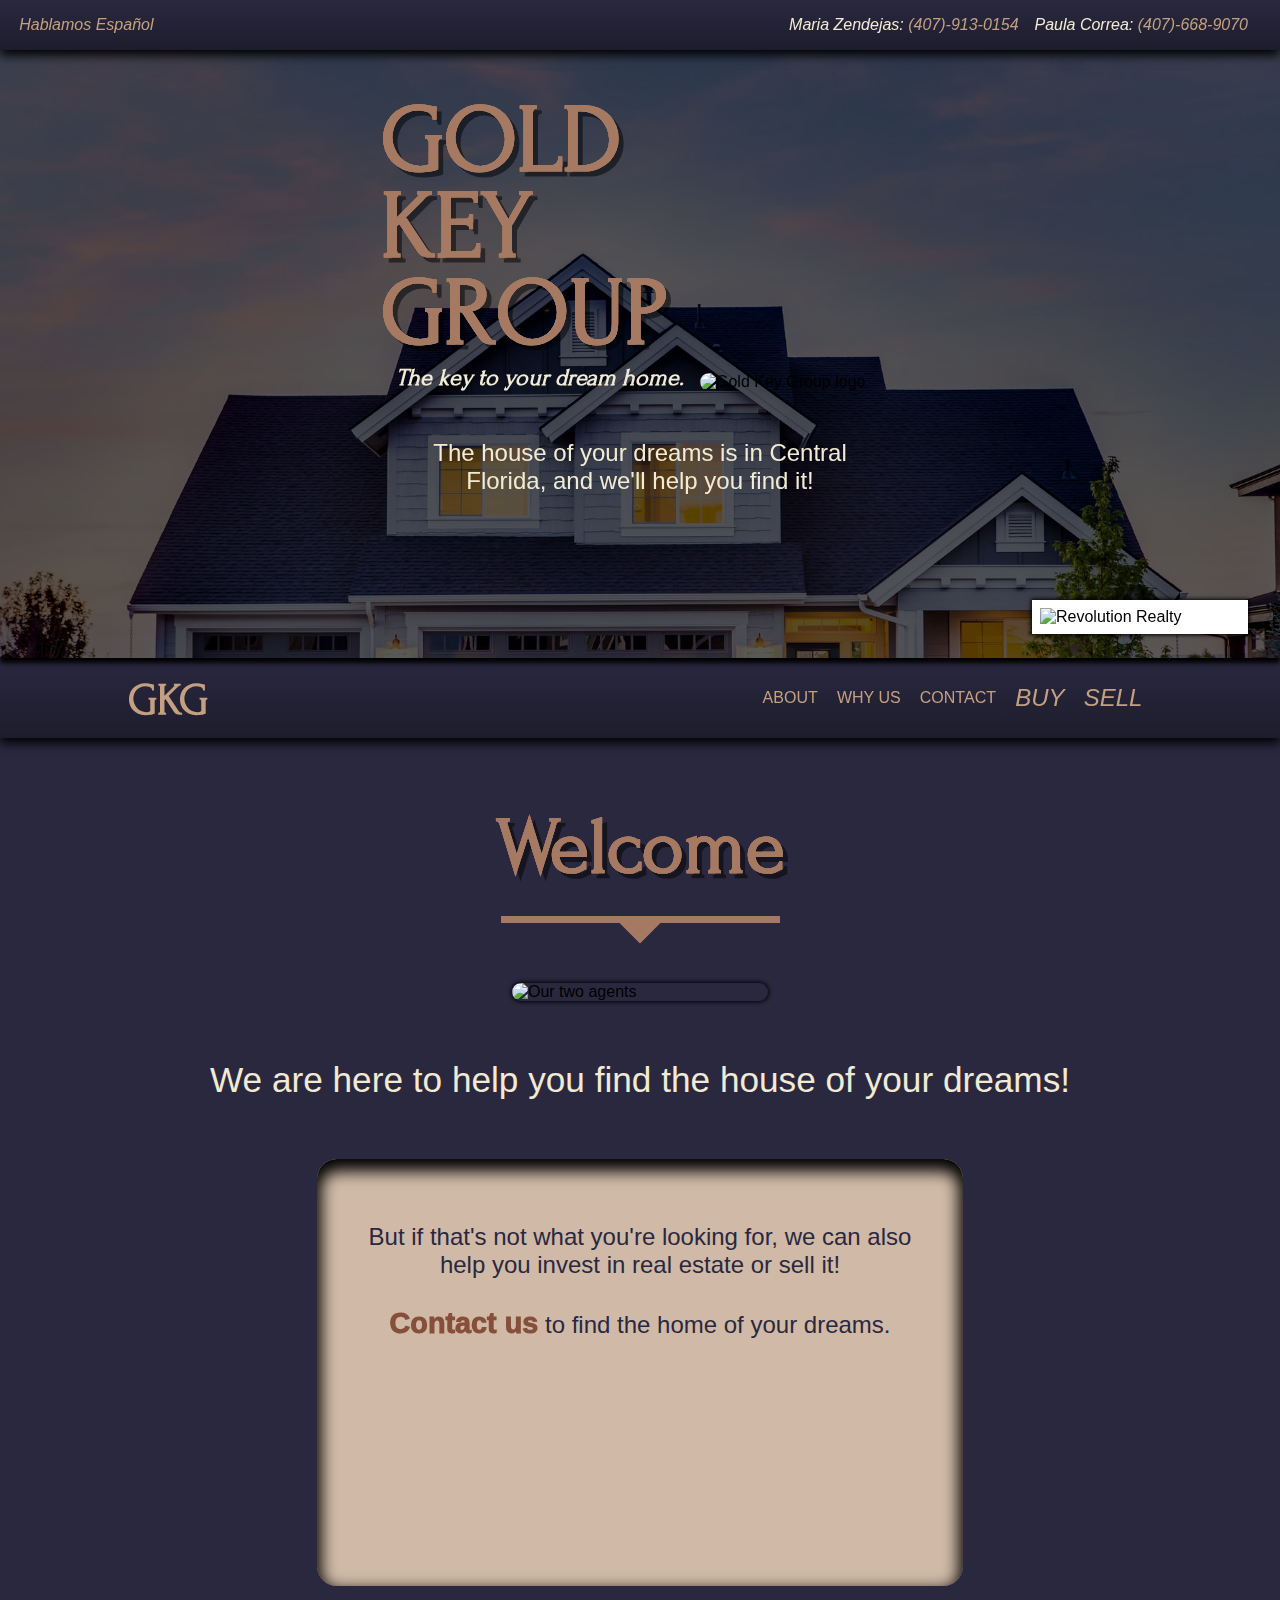
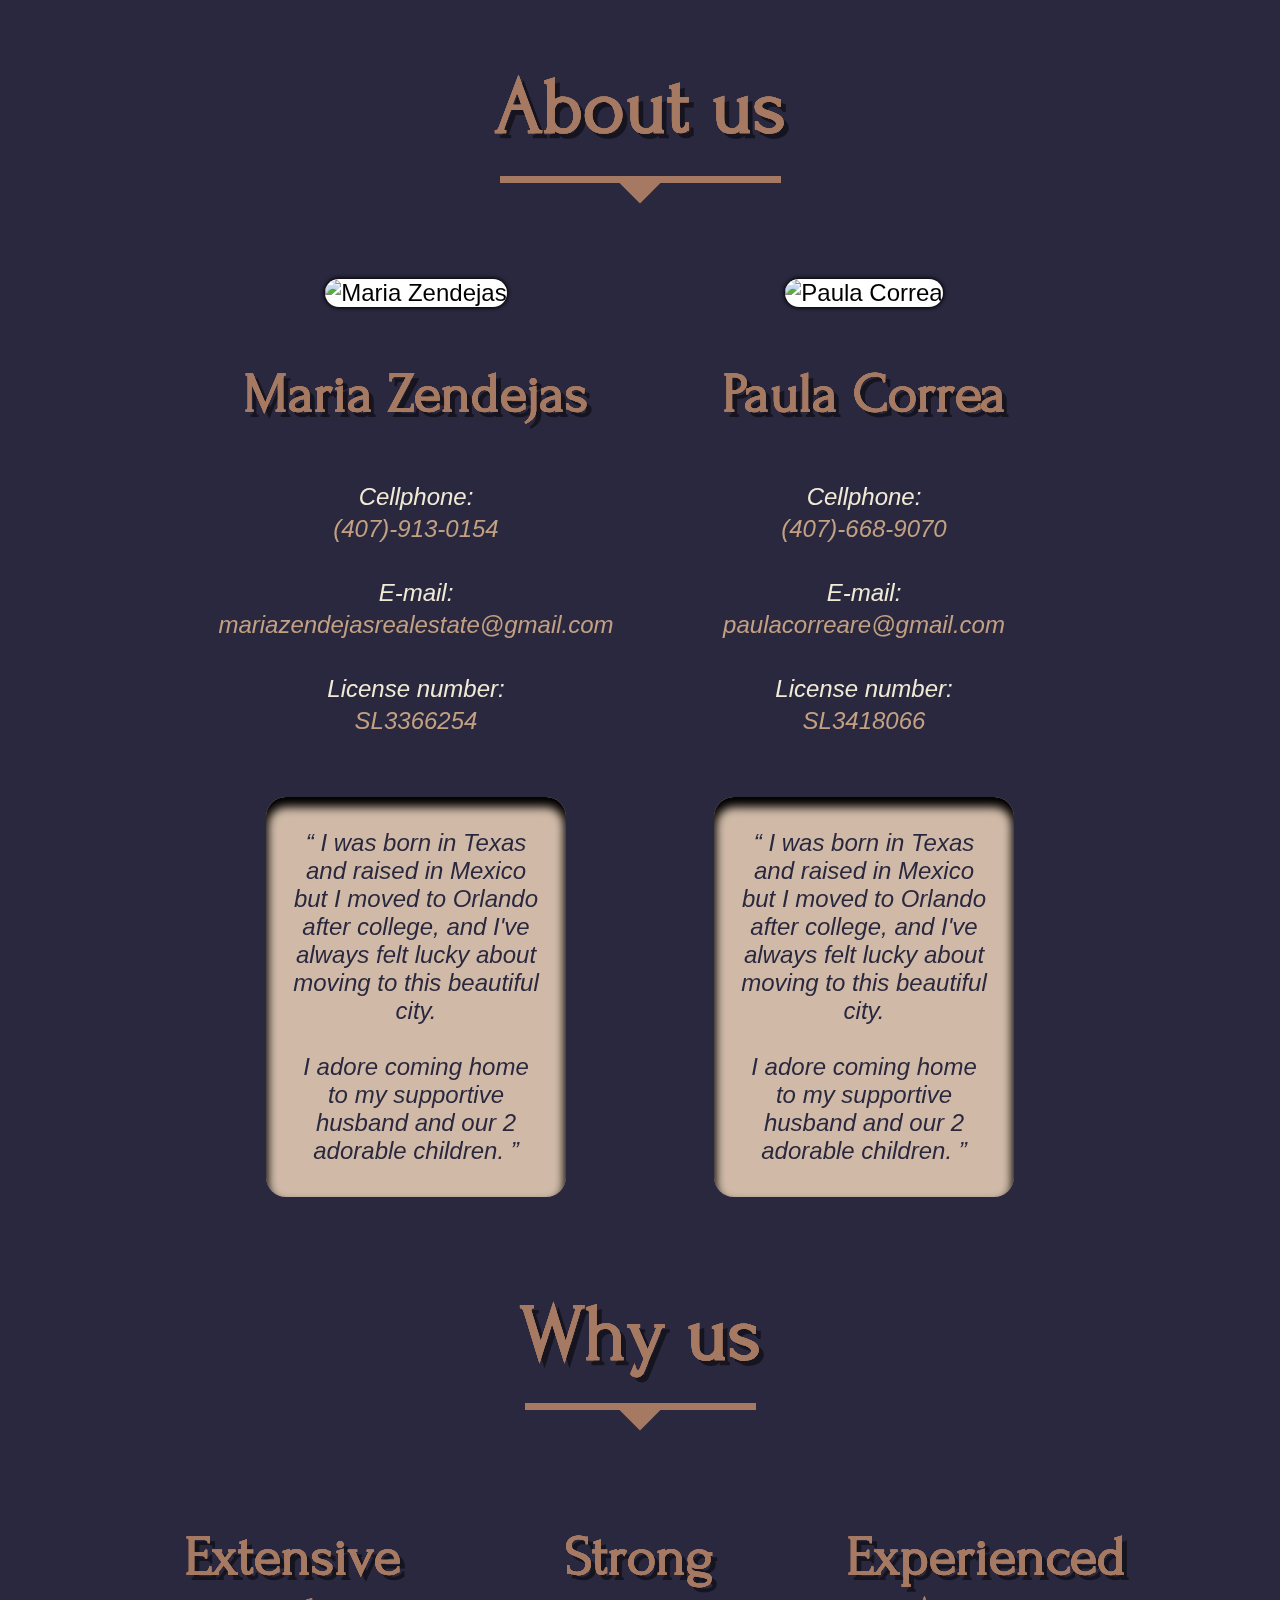
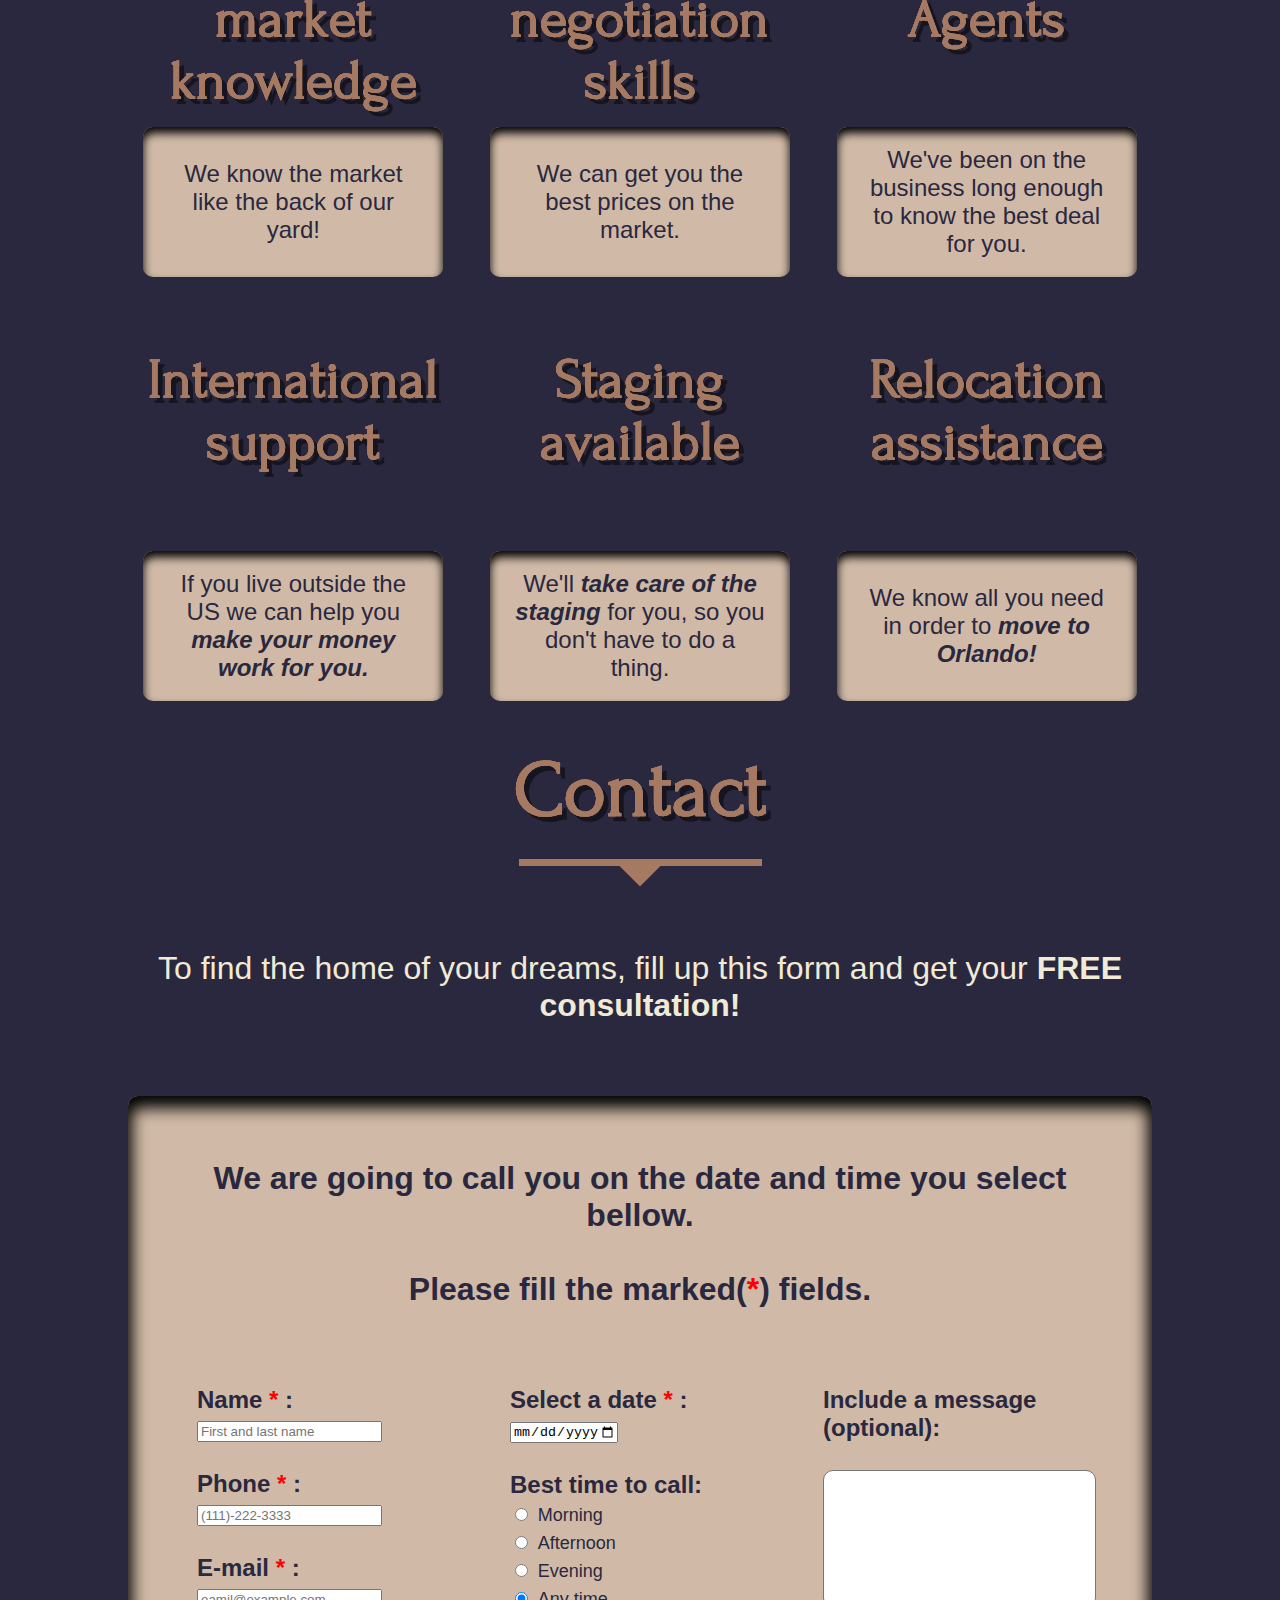
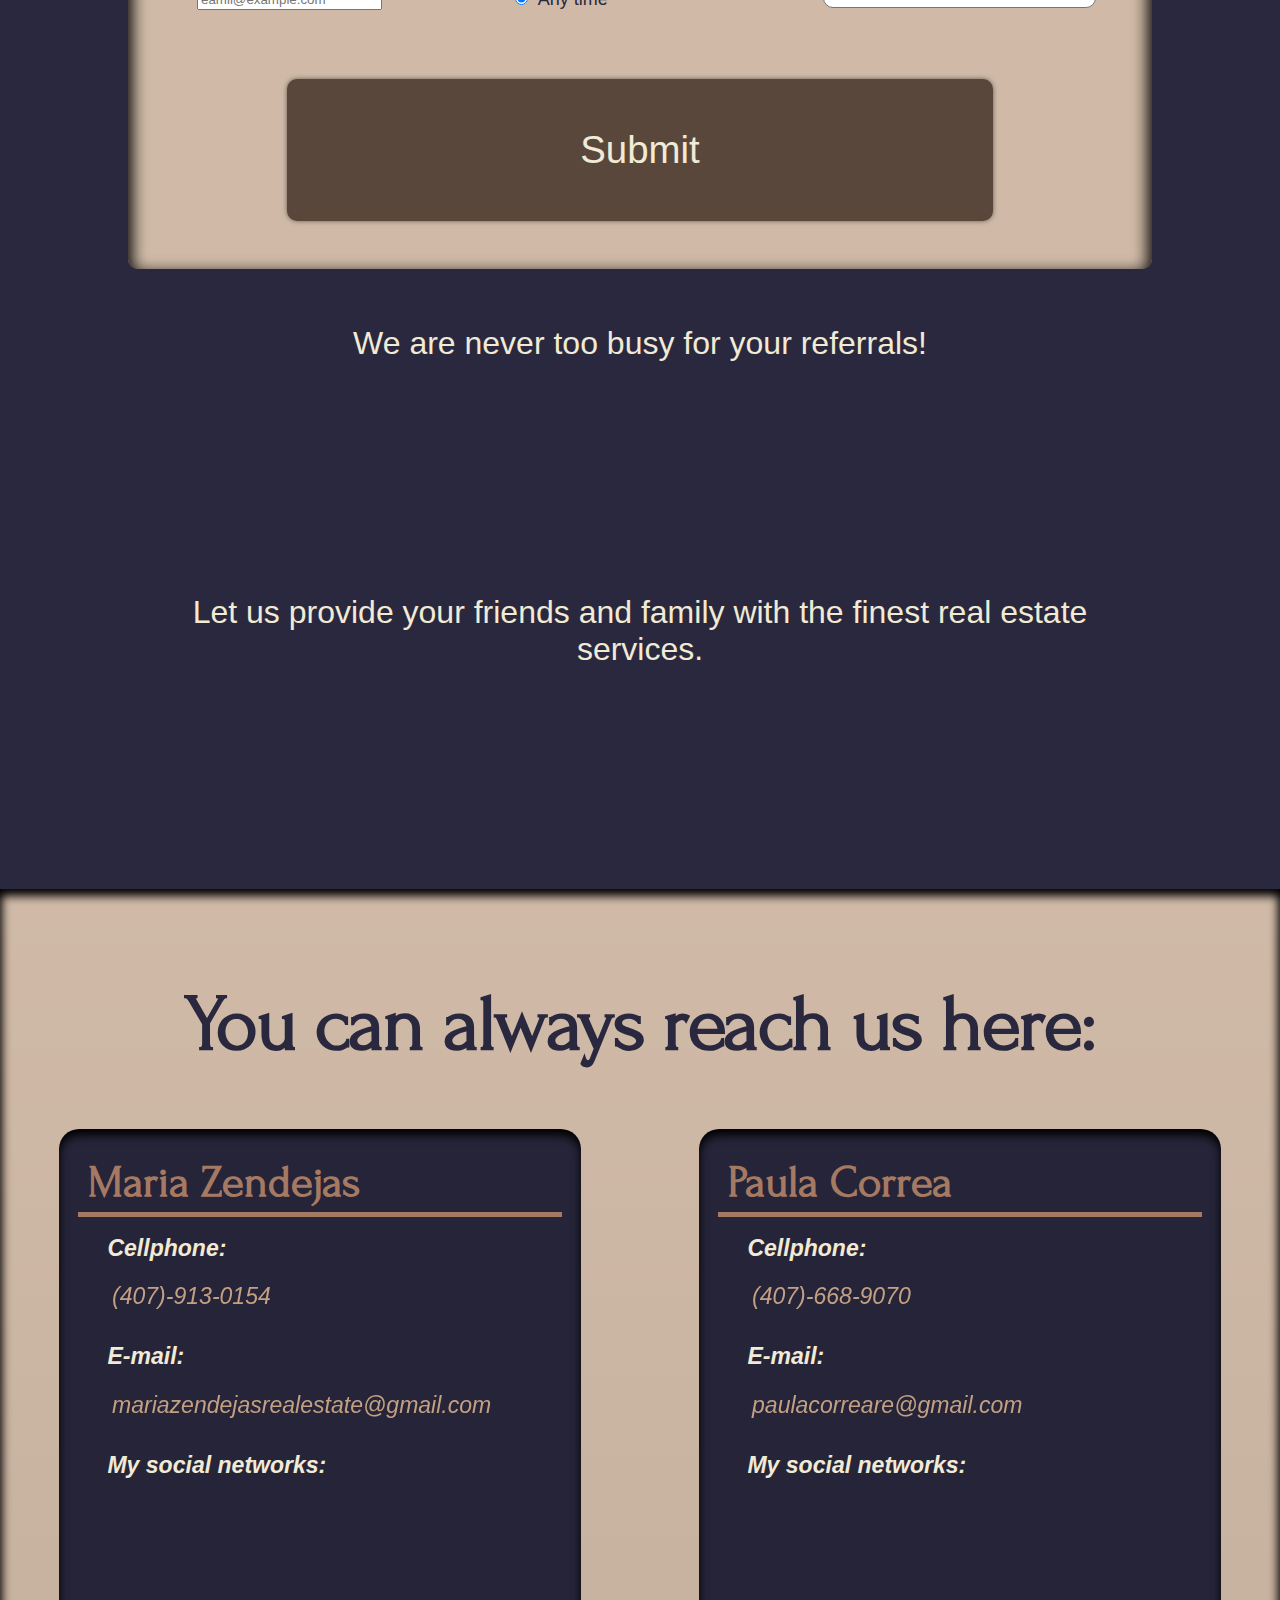
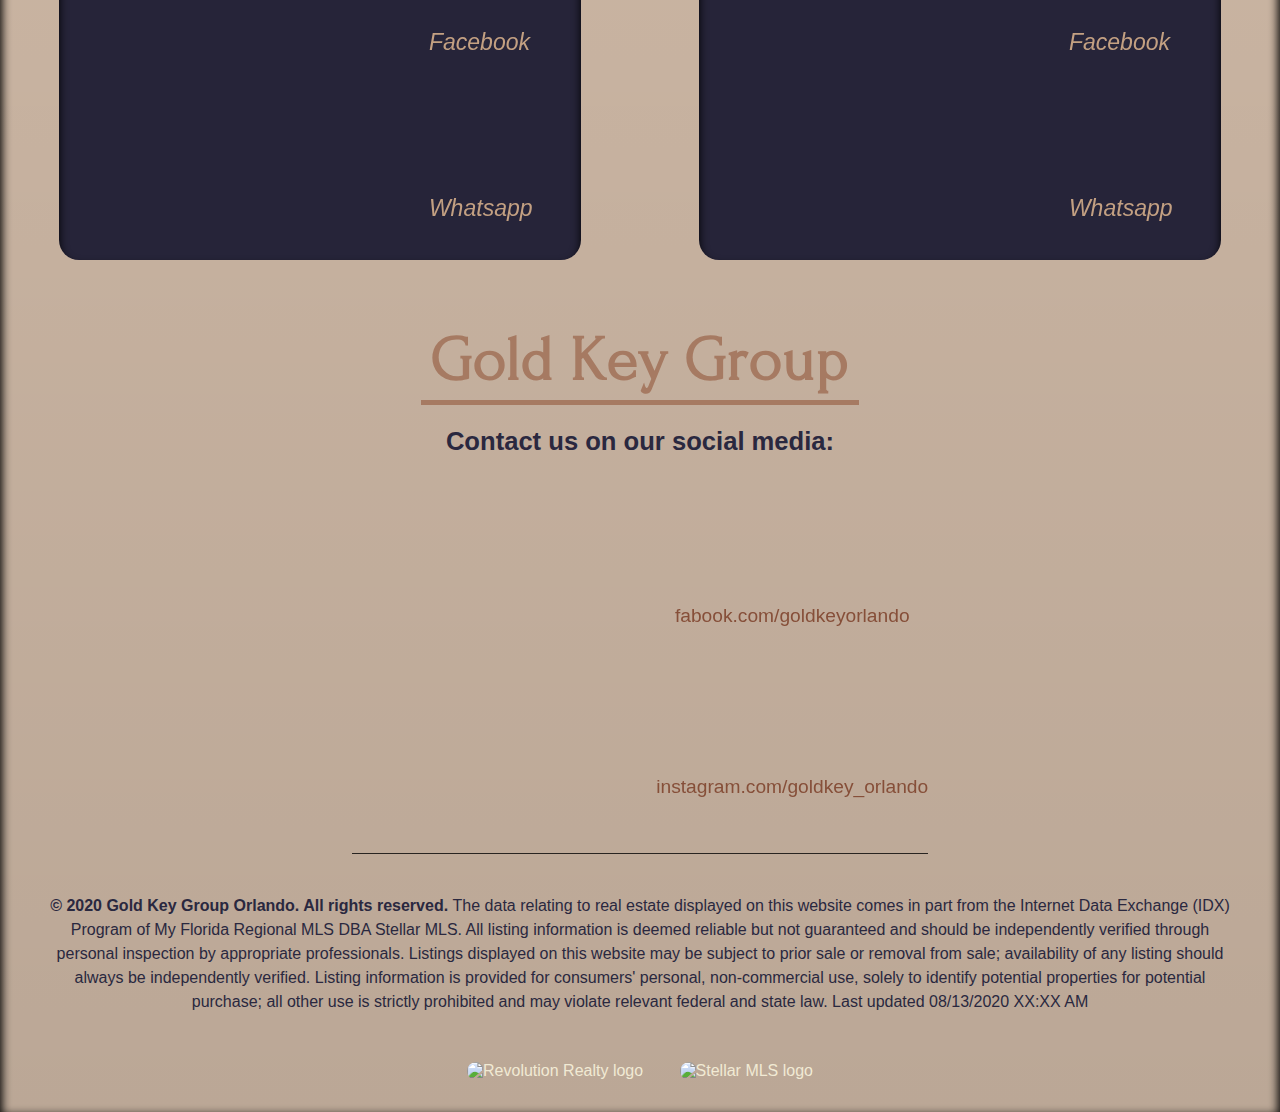
==== commit edc815f2: "changed header and queries" ====
--- a/HTML/index.html
+++ b/HTML/index.html
@@ -52,11 +52,6 @@
     #################################################################$$$$$$$$$$  $$$$$$$$$$
     -->
     <header class="header--disp--ptn header--bg main--header">
-      <img
-        src="../Images/gkg--wordless-300x364.png"
-        alt="Gold Key Group logo"
-        class="GKG--logo"
-      />
       <h1 class="text--shadow" id="header--title">
         GOLD <br />
         KEY <br />
@@ -69,10 +64,9 @@
         </p>
       </div> -->
       <img
-        src="../Images/maria-z--and--paula-c.jpg"
-        alt="Our two realtors"
+        src="../Images/gkg--wordless-300x364.png"
+        alt="Gold Key Group logo"
         id="header--img"
-        class="bs"
       />
       <p class="slogan">The key to your dream home.</p>
       <p id="header--text">
@@ -167,13 +161,18 @@
       <section class="screen" id="welcome--section">
         <div class="content">
           <h2 class="section--title gkg text--shadow">Welcome</h2>
+          <img
+            src="../Images/maria-z--and--paula-c.jpg"
+            alt="Our two agents"
+            class="bs"
+            id="welcome--img"
+          />
           <p>We are here to help you find the house of your dreams!</p>
           <div class="welcome--container">
             <p>
               But if that's not what you're looking for, we can also help you
               invest in real estate or sell it!
-            </p>
-            <p>
+              <br /><br />
               <!-- We provide the following services: 
               <br>
               -Sell your property for a good market price.
--- a/CSS/main/main.css
+++ b/CSS/main/main.css
@@ -787,8 +787,17 @@
   position: relative;
 }
 
+#welcome--section .content {
+  position: relative;
+}
+
 #welcome--section .content .section--title {
   padding-top: 1em;
+}
+
+#welcome--section .content #welcome--img {
+  display: block;
+  margin: 1em auto;
 }
 
 #welcome--section .content p {
@@ -1616,7 +1625,8 @@
   background: #2a283f linear-gradient(rgba(0, 0, 0, 0.1));
   padding: 1.8em;
   border-radius: 20px;
-  width: 460px;
+  min-width: 440px;
+  max-width: 1fr;
   margin: 2em auto;
 }
 
@@ -1829,13 +1839,6 @@
 .bs {
   -webkit-box-shadow: 0px 0px 4px 1px black;
           box-shadow: 0px 0px 4px 1px black;
-}
-
-.GKG--logo {
-  position: absolute;
-  top: 5em;
-  width: 16em;
-  right: 58em;
 }
 
 .header--buy {
